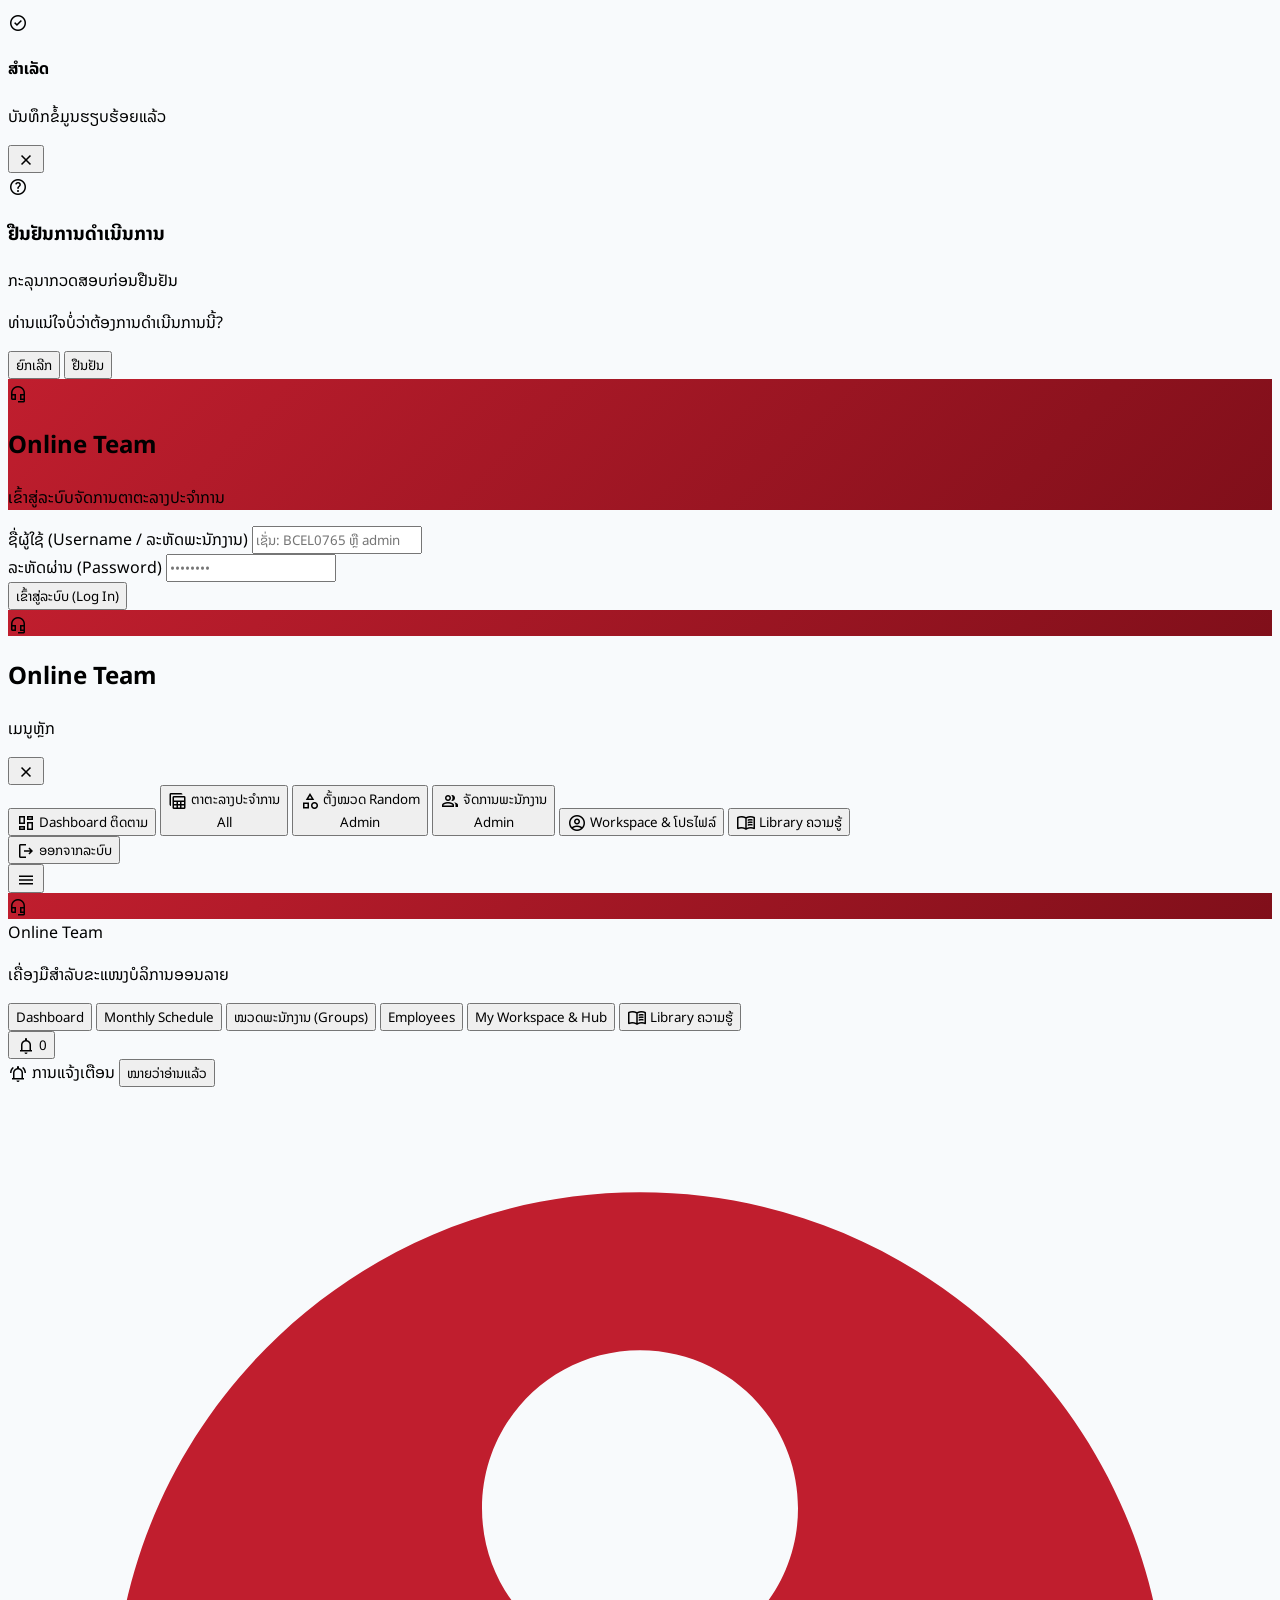
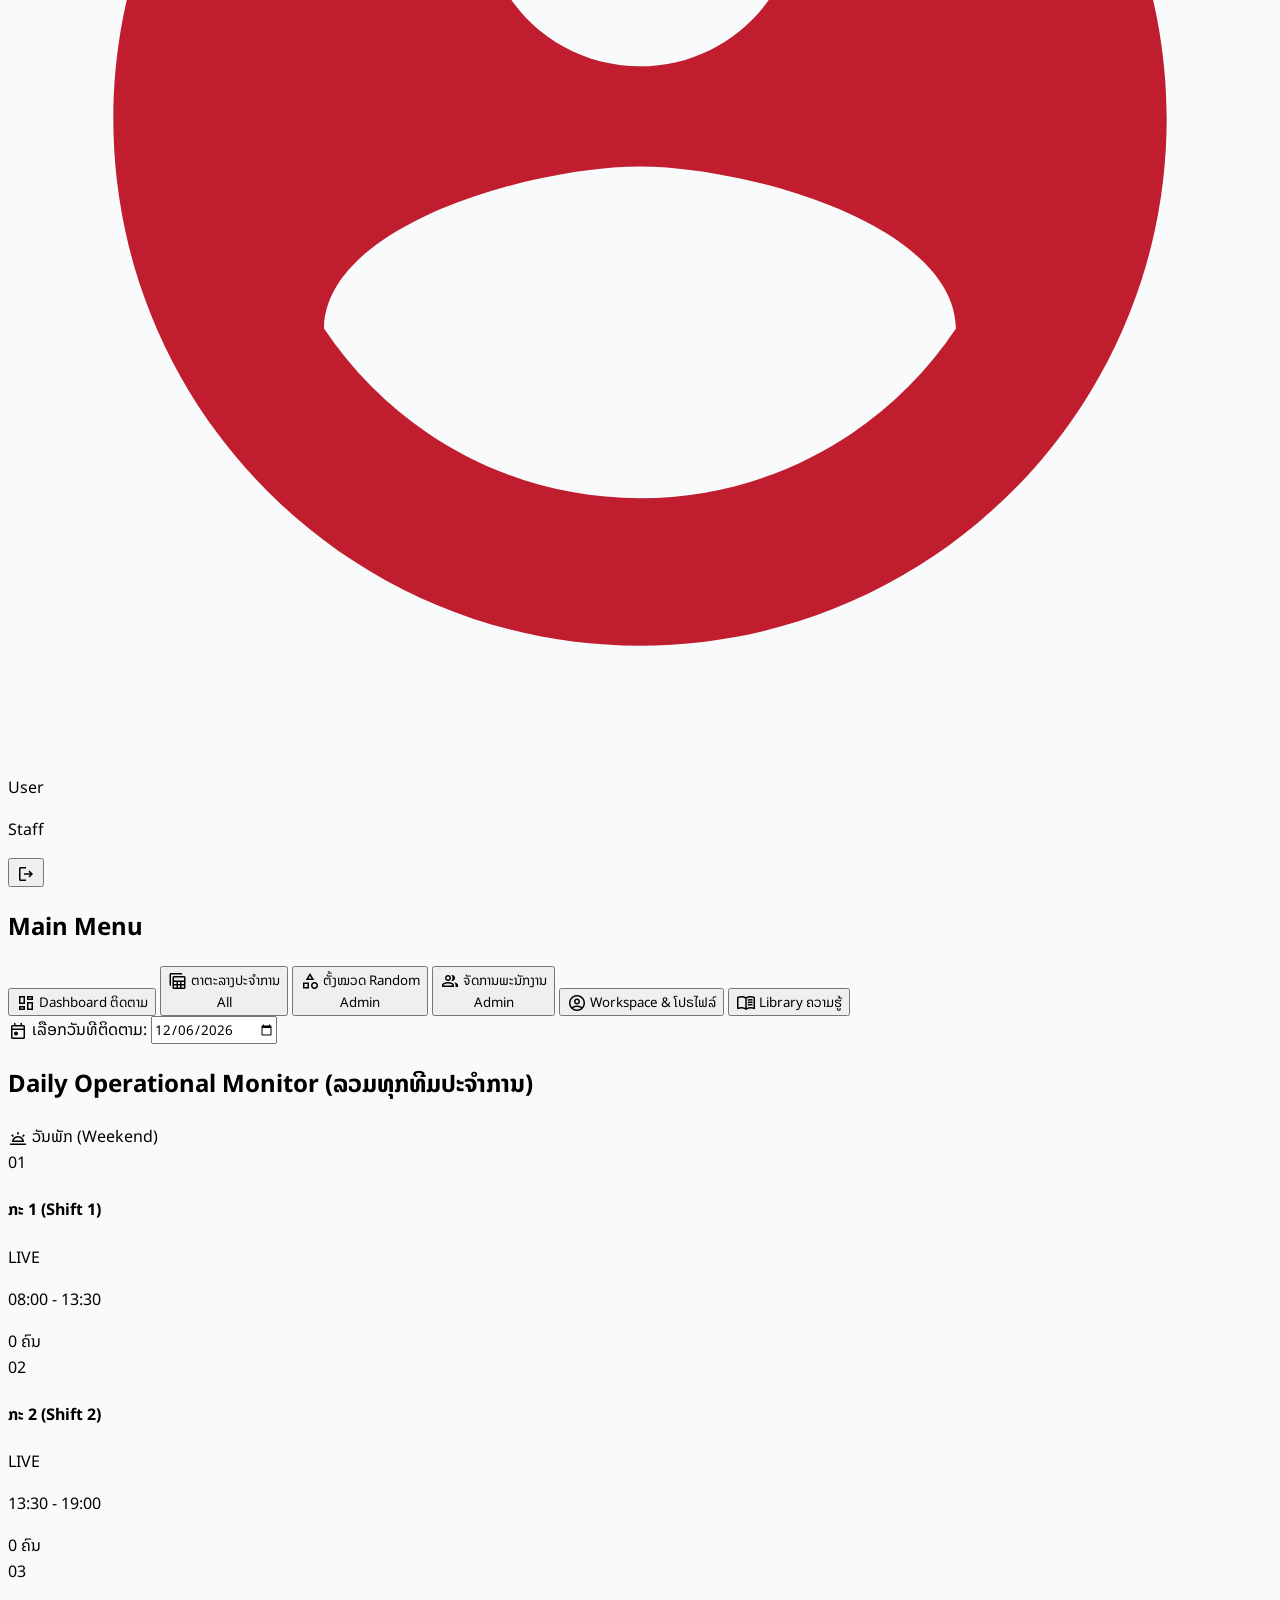
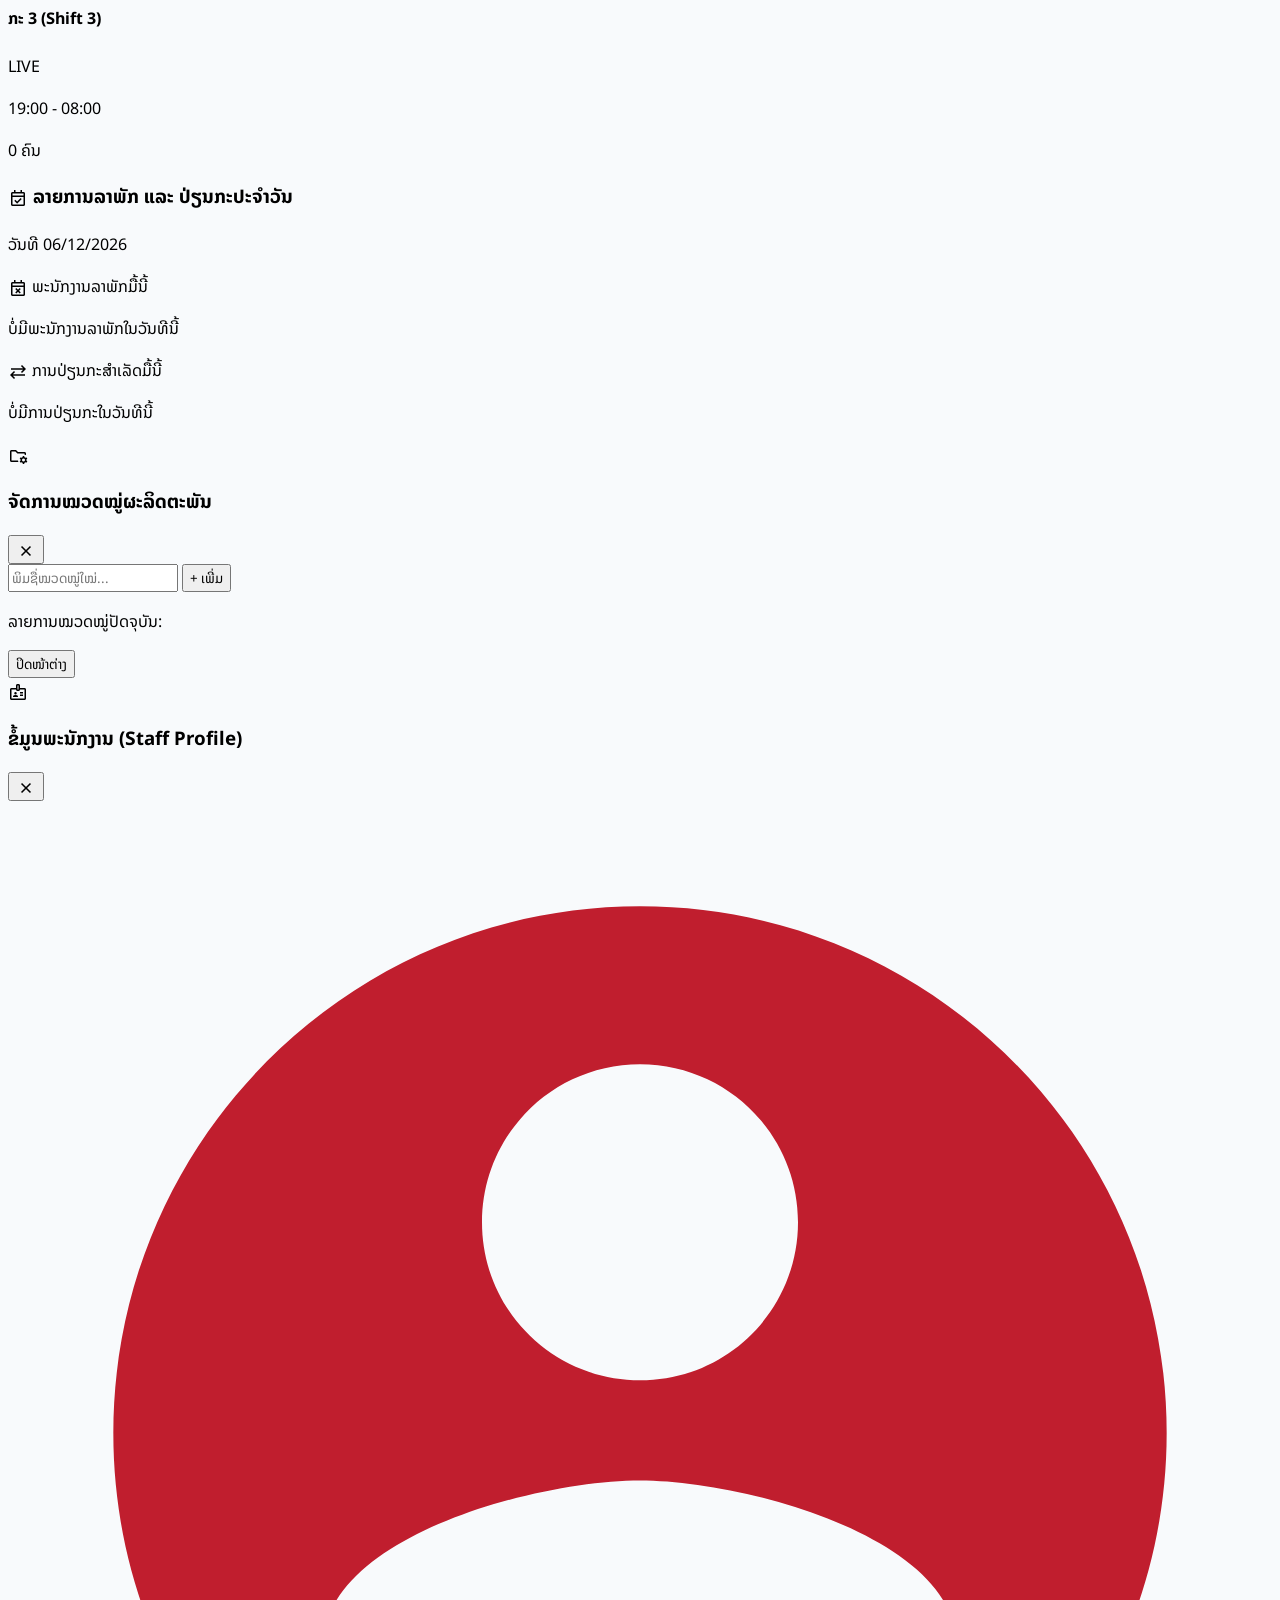
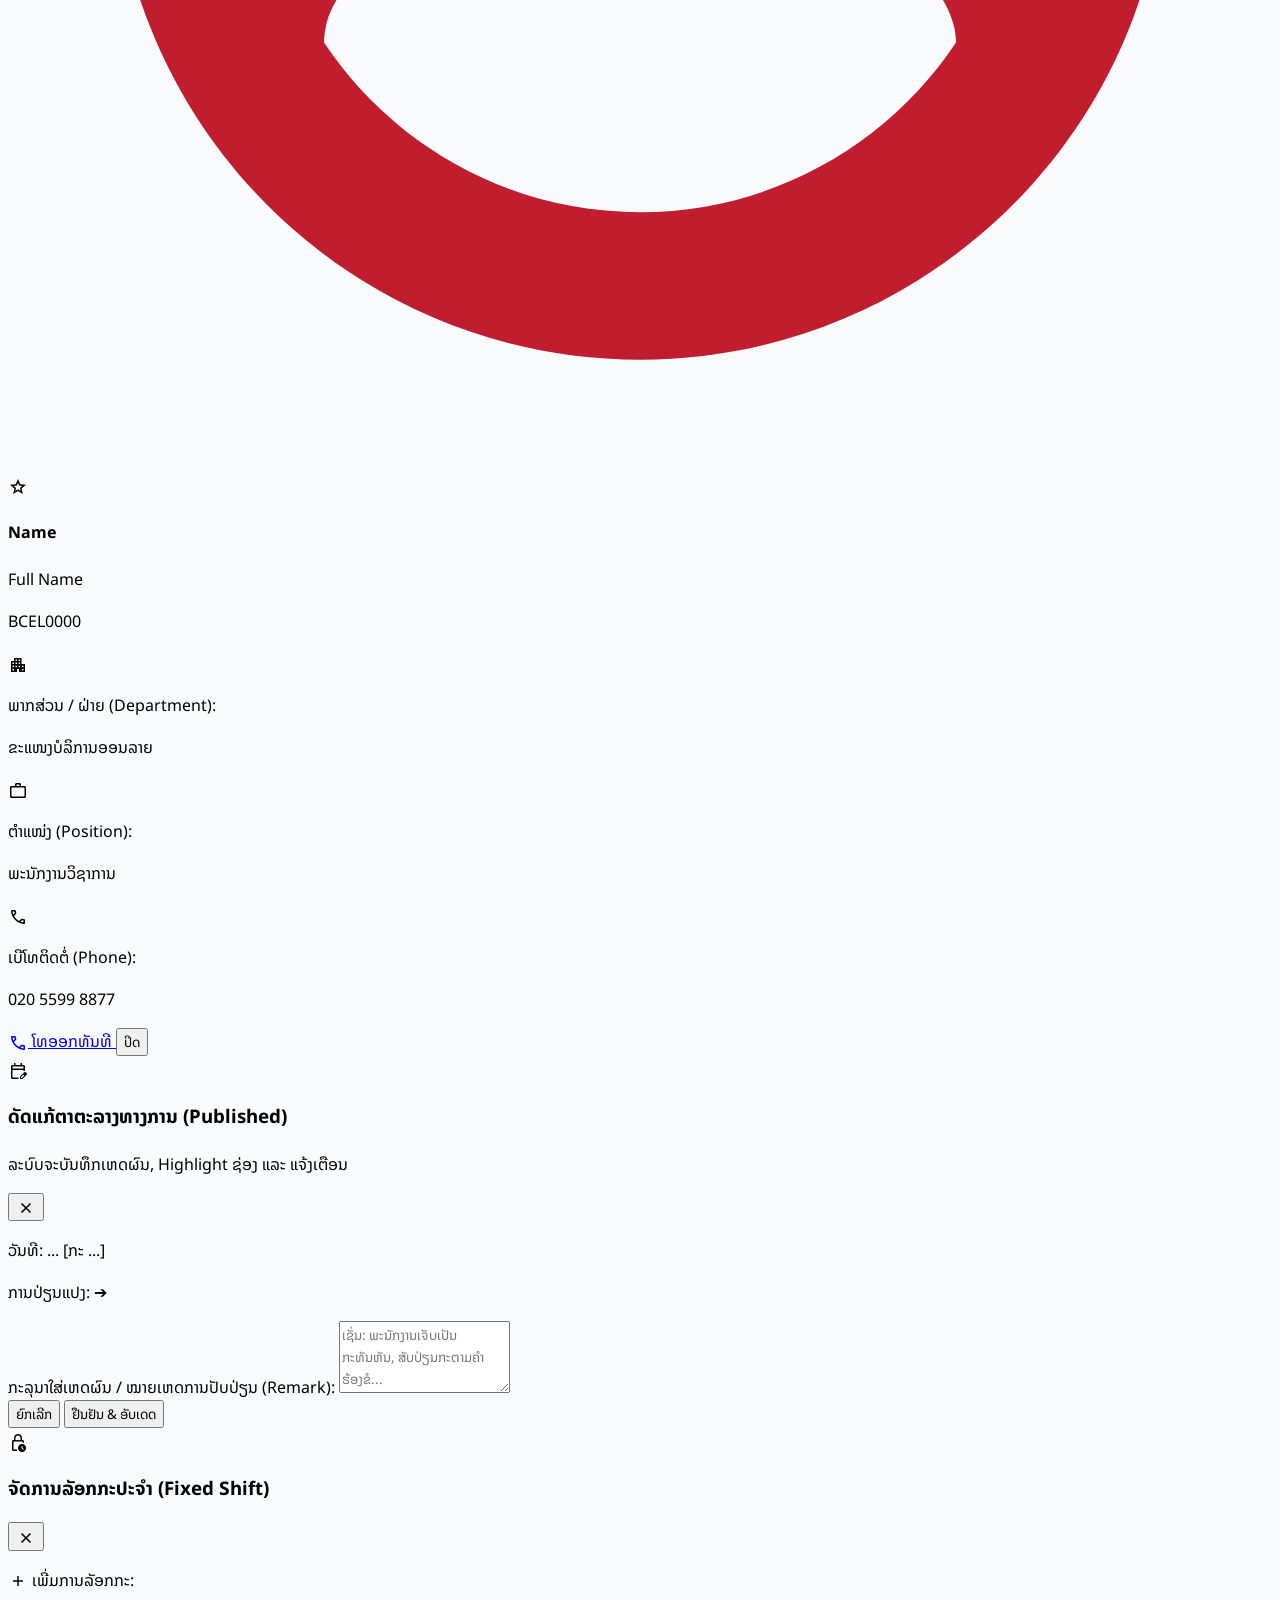
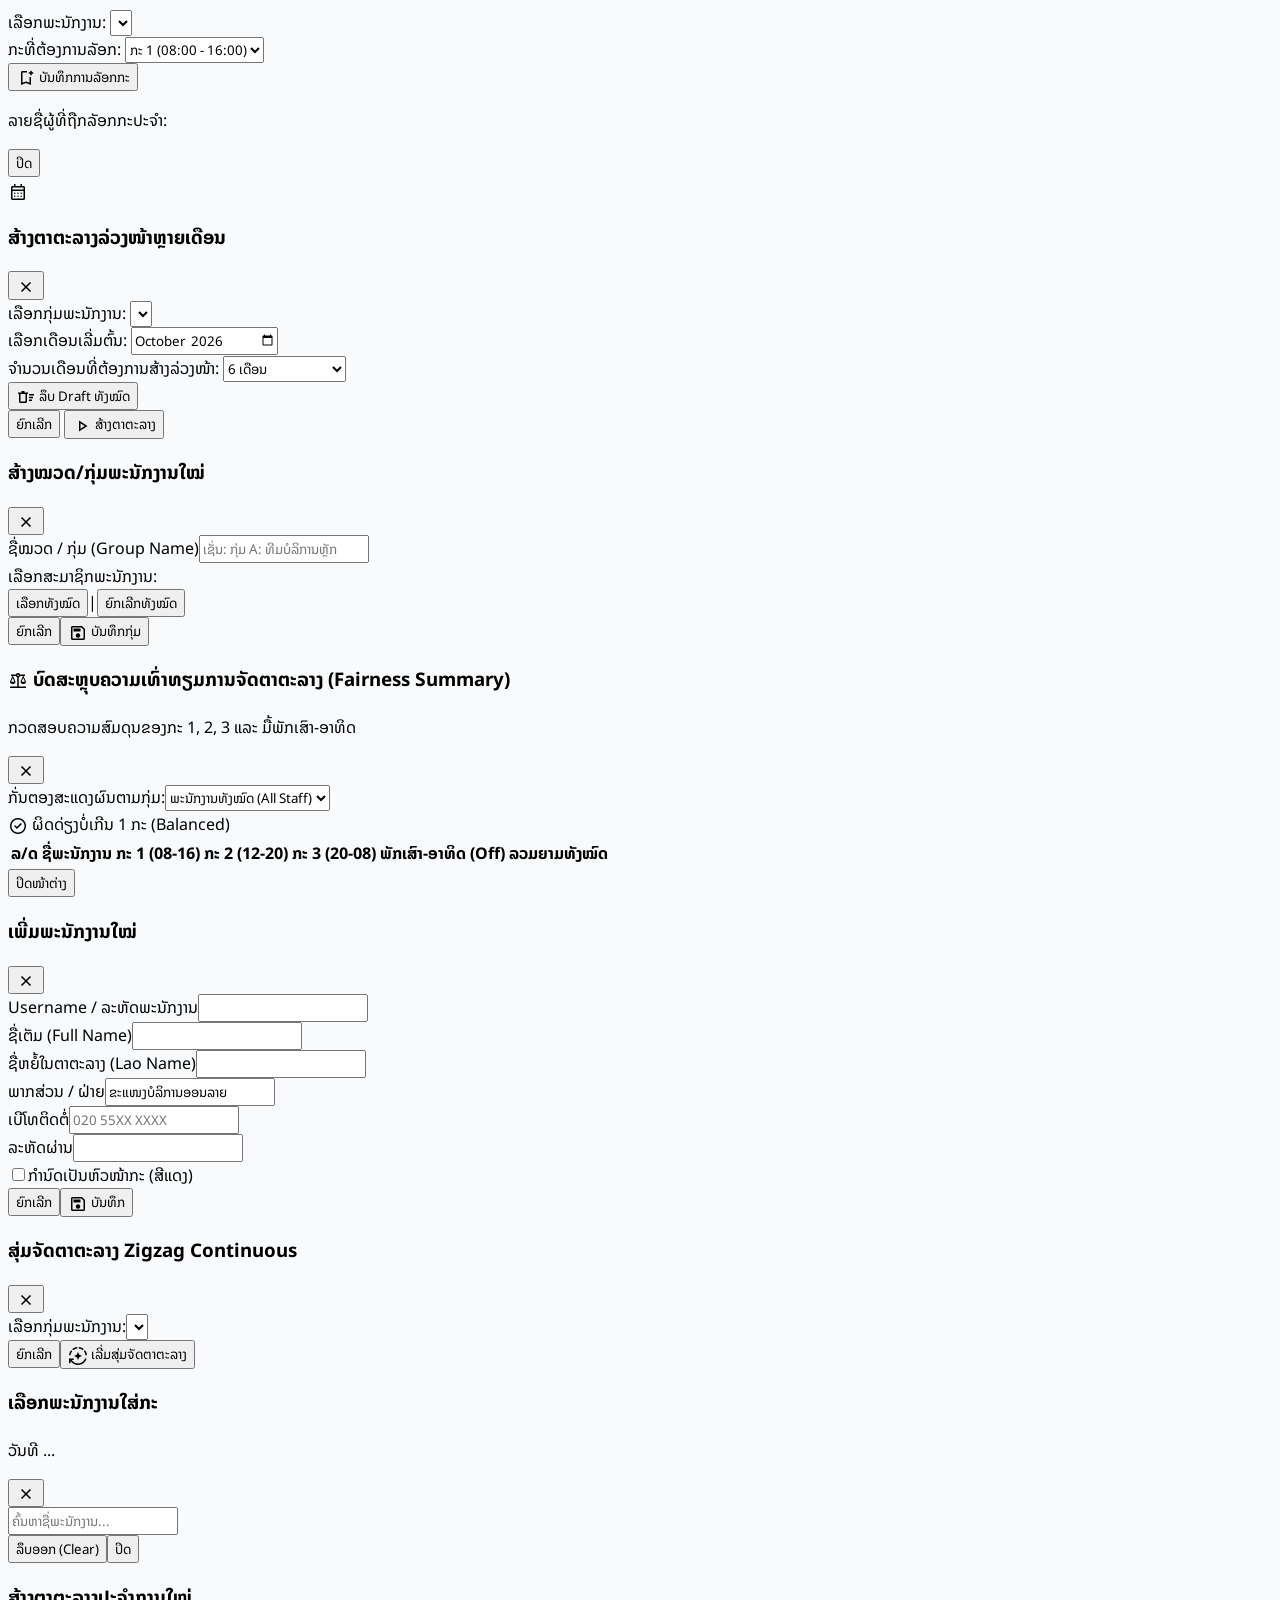
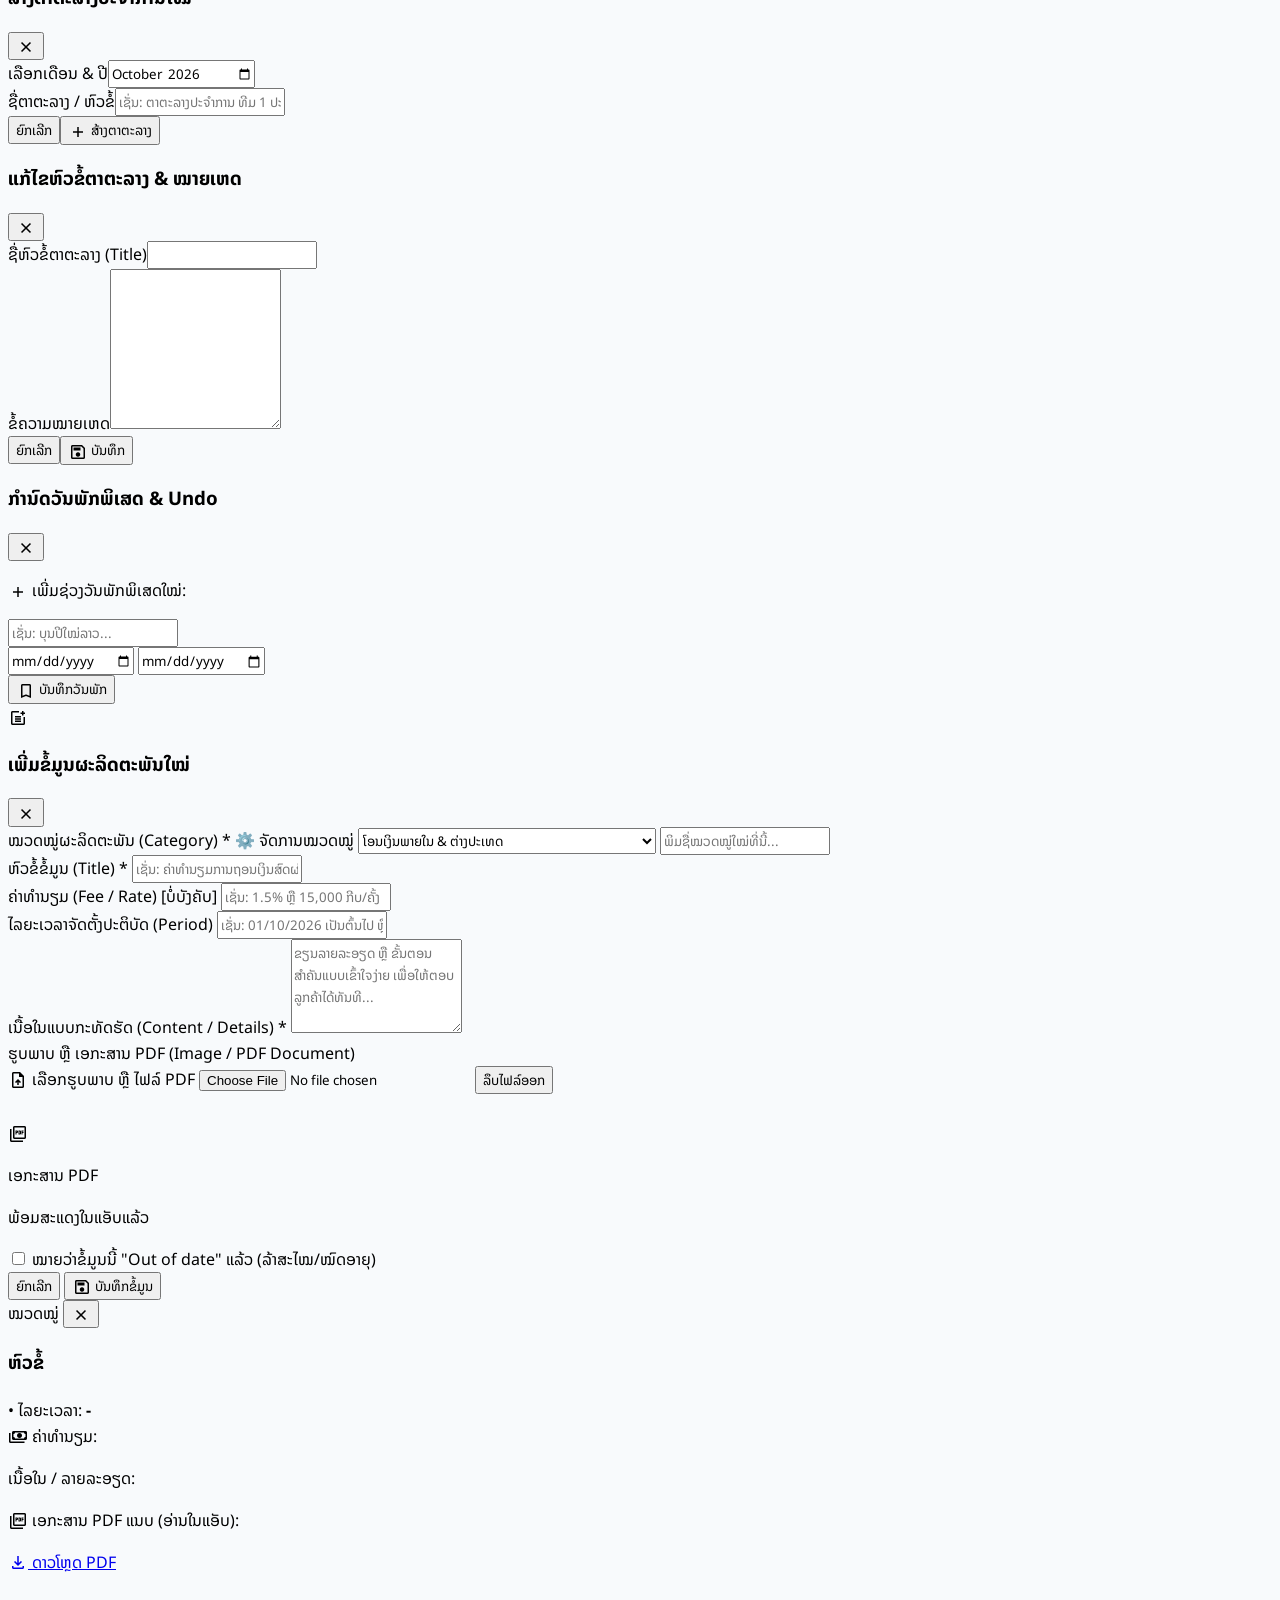
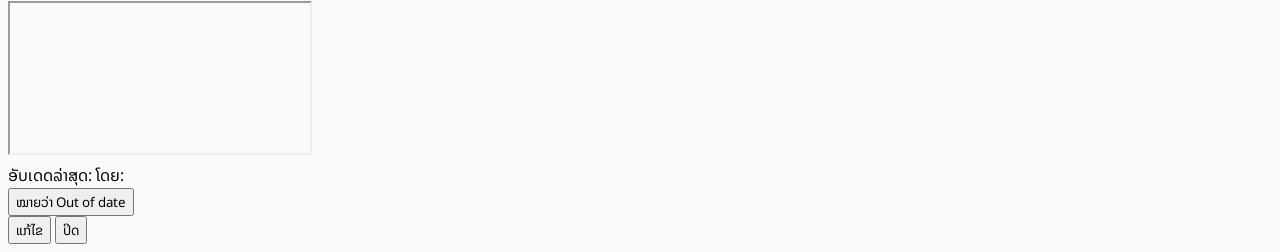
==== index.html @ d5584171 "Update index.html" ====
<!DOCTYPE html>
<html class="light" lang="lo">
<head>
    <meta charset="utf-8"/>
    <meta content="width=device-width, initial-scale=1.0, maximum-scale=1.0, user-scalable=no" name="viewport"/>
    <title>Online Team - ເຄື່ອງມືສຳລັບຂະແໜງບໍລິການອອນລາຍ</title>
    <link rel="icon" type="image/svg+xml" href="data:image/svg+xml,%3Csvg xmlns='http://www.w3.org/2000/svg' viewBox='0 0 24 24' fill='%23c01e2e'%3E%3Cpath d='M12 2a9 9 0 0 0-9 9v4a4 4 0 0 0 4 4h1v-7H5v-1a7 7 0 0 1 14 0v1h-3v7h2a1 1 0 0 1 1 1v1a1 1 0 0 1-1 1h-5v2h5a3 3 0 0 0 3-3v-1.17A3.99 3.99 0 0 0 21 15v-4a9 9 0 0 0-9-9z'/%3E%3C/svg%3E"/>

    <script src="https://cdn.tailwindcss.com?plugins=forms"></script>
    <script>
        tailwind.config = {
            theme: {
                extend: {
                    colors: {
                        "brand-red": "#c01e2e",
                        "brand-red-dark": "#91121f",
                        "brand-red-light": "#e63946"
                    }
                }
            }
        }
    </script>
    <link rel="preconnect" href="https://fonts.googleapis.com"/>
    <link rel="preconnect" href="https://fonts.gstatic.com" crossorigin/>
    <link href="https://fonts.googleapis.com/css2?family=Inter:wght@400;500;600;700;900&family=Noto+Sans+Lao:wght@400;500;600;700&display=swap" rel="stylesheet"/>
    <link href="https://fonts.googleapis.com/css2?family=Material+Symbols+Outlined:wght,FILL@100..700,0..1&display=swap" rel="stylesheet"/>
    <script src="https://cdnjs.cloudflare.com/ajax/libs/html2pdf.js/0.10.1/html2pdf.bundle.min.js"></script>
    <link rel="stylesheet" href="css/style.css"/>
    <style>
        /* ປ້ອງກັນ Tailwind md:flex ໄປຝືນສະແດງກ່ອງຂາວຕອນທີ່ຖືກສັ່ງ hidden */
        .admin-only.hidden { display: none !important; }
    </style>
</head>
<body class="bg-slate-50 text-slate-800 antialiased h-screen overflow-hidden flex flex-col font-lao">

    <!-- Toast Popup -->
    <div id="appToast" class="fixed top-6 right-6 z-[120] transform transition-all duration-300 translate-y-[-150%] opacity-0 pointer-events-none">
        <div class="bg-white border border-slate-200 shadow-xl rounded-2xl p-4 flex items-center gap-3 min-w-[300px] max-w-md">
            <div id="toastIconBox" class="w-9 h-9 rounded-xl bg-emerald-50 text-emerald-600 flex items-center justify-center shrink-0">
                <span class="material-symbols-outlined text-xl" id="toastIcon">check_circle</span>
            </div>
            <div class="flex-1">
                <h4 class="font-bold text-xs text-slate-800" id="toastTitle">ສຳເລັດ</h4>
                <p class="text-[11px] text-slate-500 mt-0.5 leading-snug" id="toastMessage">ບັນທຶກຂໍ້ມູນຮຽບຮ້ອຍແລ້ວ</p>
            </div>
            <button onclick="hideToast()" class="text-slate-400 hover:text-slate-600 p-1 flex items-center justify-center cursor-pointer">
                <span class="material-symbols-outlined text-base">close</span>
            </button>
        </div>
    </div>

    <!-- Confirm Modal -->
    <div id="appConfirmModal" class="fixed inset-0 bg-slate-900/60 backdrop-blur-sm z-[110] hidden flex items-center justify-center p-4">
        <div class="bg-white w-full max-w-sm rounded-3xl shadow-2xl overflow-hidden border border-slate-100">
            <div class="p-5 bg-slate-50 flex items-center gap-3 border-b border-slate-100">
                <div class="w-10 h-10 rounded-2xl bg-brand-red text-white flex items-center justify-center shrink-0">
                    <span class="material-symbols-outlined text-xl" id="confirmModalIcon">help</span>
                </div>
                <div>
                    <h3 class="font-bold text-sm text-slate-800" id="confirmModalTitle">ຢືນຢັນການດຳເນີນການ</h3>
                    <p class="text-[11px] text-slate-500">ກະລຸນາກວດສອບກ່ອນຢືນຢັນ</p>
                </div>
            </div>
            <div class="p-6">
                <p class="text-xs text-slate-700 leading-relaxed font-medium" id="confirmModalMessage">ທ່ານແນ່ໃຈບໍ່ວ່າຕ້ອງການດຳເນີນການນີ້?</p>
                <div class="flex gap-2.5 pt-5 border-t border-slate-100 mt-4">
                    <button type="button" onclick="closeConfirmModal(false)" class="flex-1 py-2.5 border border-slate-200 hover:bg-slate-50 rounded-xl text-xs font-semibold text-slate-600 transition cursor-pointer">ຍົກເລີກ</button>
                    <button type="button" onclick="closeConfirmModal(true)" id="btnConfirmAction" class="flex-1 py-2.5 bg-brand-red hover:bg-brand-red-dark text-white rounded-xl text-xs font-bold shadow-md transition cursor-pointer">ຢືນຢັນ</button>
                </div>
            </div>
        </div>
    </div>

    <!-- Login Modal -->
    <div id="loginModal" class="fixed inset-0 bg-slate-900/80 backdrop-blur-sm z-50 flex items-center justify-center p-4">
        <div class="bg-white w-full max-w-md rounded-3xl shadow-2xl overflow-hidden border border-slate-100">
            <div class="bg-red-gradient p-6 text-white text-center relative">
                <div class="w-14 h-14 bg-white/15 backdrop-blur-md rounded-2xl flex items-center justify-center mx-auto mb-2 shadow-inner border border-white/20">
                    <span class="material-symbols-outlined text-3xl text-white">headset_mic</span>
                </div>
                <h2 class="text-xl font-bold tracking-tight">Online Team</h2>
                <p class="text-xs text-red-100 mt-0.5">ເຂົ້າສູ່ລະບົບຈັດການຕາຕະລາງປະຈຳການ</p>
            </div>
            <div class="p-6 space-y-4">
                <div id="loginErrMsg" class="hidden p-3 bg-red-50 border border-red-200 text-brand-red text-xs rounded-xl font-medium"></div>
                <div>
                    <label class="block text-xs font-semibold text-slate-600 mb-1">ຊື່ຜູ້ໃຊ້ (Username / ລະຫັດພະນັກງານ)</label>
                    <input type="text" id="loginUsername" onkeydown="if(event.key==='Enter') doLogin()" class="w-full border border-slate-200 rounded-xl p-3 text-sm focus:ring-2 focus:ring-brand-red outline-none bg-slate-50 focus:bg-white transition" placeholder="ເຊັ່ນ: BCEL0765 ຫຼື admin"/>
                </div>
                <div>
                    <label class="block text-xs font-semibold text-slate-600 mb-1">ລະຫັດຜ່ານ (Password)</label>
                    <input type="text" id="loginPassword" onkeydown="if(event.key==='Enter') doLogin()" class="password-mask w-full border border-slate-200 rounded-xl p-3 text-sm focus:ring-2 focus:ring-brand-red outline-none bg-slate-50 focus:bg-white transition" placeholder="••••••••"/>
                </div>
                <button type="button" onclick="doLogin()" id="btnLogin" class="w-full bg-brand-red hover:bg-brand-red-dark text-white py-3.5 rounded-xl text-sm font-bold transition shadow-lg shadow-red-900/20 cursor-pointer">ເຂົ້າສູ່ລະບົບ (Log In)</button>
            </div>
        </div>
    </div>

    <!-- Mobile Drawer -->
    <aside id="mobileDrawer" class="fixed top-0 left-0 bottom-0 w-72 bg-white z-50 shadow-2xl transform -translate-x-full transition-transform duration-300 md:hidden flex flex-col p-5">
        <div class="flex justify-between items-center pb-4 border-b border-slate-100 mb-4">
            <div class="flex items-center gap-2.5">
                <div class="w-8 h-8 rounded-xl bg-red-gradient flex items-center justify-center text-white font-bold"><span class="material-symbols-outlined text-lg">headset_mic</span></div>
                <div><h2 class="text-sm font-bold text-brand-red">Online Team</h2><p class="text-[10px] text-slate-400">ເມນູຫຼັກ</p></div>
            </div>
            <button onclick="toggleMobileDrawer()" class="p-1 rounded-lg text-slate-400 hover:text-slate-600 flex items-center justify-center cursor-pointer">
                <span class="material-symbols-outlined text-xl">close</span>
            </button>
        </div>
        <nav class="flex flex-col gap-1.5 flex-1 text-xs">
            <button type="button" onclick="switchTab('dashboard'); toggleMobileDrawer();" id="mob-side-dashboard" class="mob-side-btn flex items-center gap-3 px-4 py-3 bg-red-50 text-brand-red rounded-xl font-bold text-left cursor-pointer"><span class="material-symbols-outlined text-[18px]">dashboard</span> Dashboard ຕິດຕາມ</button>
            <button type="button" onclick="switchTab('schedule'); toggleMobileDrawer();" id="mob-side-schedule" class="mob-side-btn flex items-center justify-between px-4 py-3 text-slate-600 hover:bg-slate-50 rounded-xl text-left cursor-pointer"><div class="flex items-center gap-3"><span class="material-symbols-outlined text-[18px]">table_view</span> ຕາຕະລາງປະຈຳການ</div><span class="bg-slate-100 text-slate-600 text-[9px] px-1.5 py-0.5 rounded font-bold">All</span></button>
            <button type="button" onclick="switchTab('groups')" id="mob-side-groups" class="mob-side-btn admin-only flex items-center justify-between px-4 py-3 text-slate-600 hover:bg-slate-50 rounded-xl text-left cursor-pointer"><div class="flex items-center gap-3"><span class="material-symbols-outlined text-[18px]">category</span> ຕັ້ງໝວດ Random</div><span class="bg-brand-red text-white text-[9px] px-1.5 py-0.5 rounded font-bold">Admin</span></button>
            <button type="button" onclick="switchTab('employees')" id="mob-side-employees" class="mob-side-btn admin-only flex items-center justify-between px-4 py-3 text-slate-600 hover:bg-slate-50 rounded-xl text-left cursor-pointer"><div class="flex items-center gap-3"><span class="material-symbols-outlined text-[18px]">group</span> ຈັດການພະນັກງານ</div><span class="bg-brand-red text-white text-[9px] px-1.5 py-0.5 rounded font-bold">Admin</span></button>
            <button type="button" onclick="switchTab('profile')" id="mob-side-profile" class="mob-side-btn flex items-center gap-3 px-4 py-3 text-slate-600 hover:bg-slate-50 rounded-xl text-left cursor-pointer"><span class="material-symbols-outlined text-[18px]">account_circle</span> <span id="mobSideProfileNavTitle">Workspace & ໂປຣໄຟລ໌</span></button>
            <button type="button" onclick="switchTab('library'); toggleMobileDrawer();" id="mob-side-library" class="mob-side-btn flex items-center gap-3 px-4 py-3 text-slate-600 hover:bg-slate-50 rounded-xl text-left cursor-pointer"><span class="material-symbols-outlined text-[18px]">menu_book</span> Library ຄວາມຮູ້</button>
        </nav>
        <div class="pt-4 border-t border-slate-100">
            <button type="button" onclick="logout()" class="w-full py-2.5 bg-slate-100 hover:bg-slate-200 text-slate-700 rounded-xl font-bold text-xs flex items-center justify-center gap-2 cursor-pointer"><span class="material-symbols-outlined text-sm">logout</span> ອອກຈາກລະບົບ</button>
        </div>
    </aside>

    <!-- Top Navigation Header -->
    <header class="h-16 bg-white border-b border-slate-200 flex items-center justify-between px-4 md:px-6 shrink-0 z-30 shadow-sm">
        <div class="flex items-center gap-2 md:gap-6">
            <button type="button" onclick="toggleMobileDrawer()" class="md:hidden p-2 rounded-xl text-slate-600 hover:bg-slate-100 focus:outline-none cursor-pointer"><span class="material-symbols-outlined text-2xl">menu</span></button>
            <div class="flex items-center gap-2.5">
                <div class="w-9 h-9 rounded-xl bg-red-gradient flex items-center justify-center text-white font-bold shadow-md shadow-red-900/20">
                    <span class="material-symbols-outlined text-xl">headset_mic</span>
                </div>
                <div><span class="text-base font-bold text-brand-red tracking-tight">Online Team</span><p class="text-[10px] text-slate-400 hidden sm:block">ເຄື່ອງມືສຳລັບຂະແໜງບໍລິການອອນລາຍ</p></div>
            </div>
            <nav class="hidden md:flex gap-1 pl-4">
                <button type="button" onclick="switchTab('dashboard')" id="top-btn-dashboard" class="top-nav-link text-brand-red font-bold border-b-2 border-brand-red pb-1 text-xs px-3 py-1.5 cursor-pointer">Dashboard</button>
                <button type="button" onclick="switchTab('schedule')" id="top-btn-schedule" class="top-nav-link text-slate-600 hover:bg-slate-50 rounded-lg px-3 py-1.5 text-xs cursor-pointer">Monthly Schedule</button>
                <button type="button" onclick="switchTab('groups')" id="top-btn-groups" class="top-nav-link text-slate-600 hover:bg-slate-50 rounded-lg px-3 py-1.5 text-xs admin-only cursor-pointer">ໝວດພະນັກງານ (Groups)</button>
                <button type="button" onclick="switchTab('employees')" id="top-btn-employees" class="top-nav-link text-slate-600 hover:bg-slate-50 rounded-lg px-3 py-1.5 text-xs admin-only cursor-pointer">Employees</button>
                <button type="button" onclick="switchTab('profile')" id="top-btn-profile" class="top-nav-link text-slate-600 hover:bg-slate-50 rounded-lg px-3 py-1.5 text-xs cursor-pointer"><span id="topProfileNavTitle">My Workspace & Hub</span></button>
                <button type="button" onclick="switchTab('library')" id="top-btn-library" class="top-nav-link text-slate-600 hover:bg-slate-50 rounded-lg px-3 py-1.5 text-xs cursor-pointer flex items-center gap-1"><span class="material-symbols-outlined text-[16px]">menu_book</span> Library ຄວາມຮູ້</button>
            </nav>
        </div>
        <div class="flex items-center gap-2 md:gap-3">
            <div class="relative flex items-center">
                <button type="button" onclick="toggleNotificationDropdown()" class="p-2 rounded-xl bg-slate-100 hover:bg-slate-200 text-slate-700 transition relative cursor-pointer flex items-center justify-center">
                    <span class="material-symbols-outlined text-[22px]">notifications</span>
                    <span id="notifBadge" class="hidden absolute -top-1.5 -right-1.5 bg-brand-red text-white text-[10px] min-w-[18px] h-[18px] px-1 rounded-full items-center justify-center font-bold shadow-md border-2 border-white animate-bounce">0</span>
                </button>
                <div id="notifDropdown" class="hidden absolute right-0 top-12 w-80 sm:w-96 bg-white rounded-2xl shadow-2xl border border-slate-200 z-50 p-4 font-lao">
                    <div class="flex justify-between items-center pb-2.5 border-b border-slate-100 mb-3">
                        <span class="font-bold text-xs text-slate-800 flex items-center gap-1.5"><span class="material-symbols-outlined text-brand-red text-base">notifications_active</span> ການແຈ້ງເຕືອນ</span>
                        <button type="button" onclick="markAllNotificationsAsRead()" class="text-[10px] text-brand-red hover:underline font-bold cursor-pointer">ໝາຍວ່າອ່ານແລ້ວ</button>
                    </div>
                    <div id="notifDropdownList" class="space-y-2 max-h-80 overflow-y-auto"></div>
                </div>
            </div>
            <div class="flex items-center gap-2 pl-1 border-l border-slate-200">
                <img id="topAvatar" class="h-8 w-8 rounded-full object-cover border-2 border-brand-red/30 bg-red-50" src="data:image/svg+xml,%3Csvg xmlns='http://www.w3.org/2000/svg' viewBox='0 0 24 24' fill='%23c01e2e'%3E%3Cpath d='M12 2C6.48 2 2 6.48 2 12s4.48 10 10 10 10-4.48 10-10S17.52 2 12 2zm0 3c1.66 0 3 1.34 3 3s-1.34 3-3 3-3-1.34-3-3 1.34-3 3-3zm0 14.2c-2.5 0-4.71-1.28-6-3.22.03-1.99 4-3.08 6-3.08 1.99 0 5.97 1.09 6 3.08-1.29 1.94-3.5 3.22-6 3.22z'/%3E%3C/svg%3E" alt="Profile"/>
                <div class="text-left hidden sm:block">
                    <p class="text-xs font-bold text-slate-800" id="topUserName">User</p>
                    <p class="text-[10px] text-brand-red font-semibold" id="topUserRole">Staff</p>
                </div>
            </div>
            <button type="button" onclick="logout()" title="Sign Out" class="text-slate-400 hover:text-brand-red p-1.5 rounded-lg hover:bg-slate-100 transition cursor-pointer"><span class="material-symbols-outlined text-[20px]">logout</span></button>
        </div>
    </header>

    <!-- Main Wrapper (Clean Tree: ບໍ່ມີ div ຄ້າງ) -->
    <div class="flex flex-1 overflow-hidden">
        
        <!-- Desktop Sidebar -->
        <aside class="w-60 bg-white border-r border-slate-200 flex-col py-6 px-4 shrink-0 hidden md:flex">
            <div class="mb-4 px-2"><h2 class="text-xs font-bold text-slate-400 uppercase tracking-wider">Main Menu</h2></div>
            <nav class="flex flex-col gap-1.5 flex-1 text-xs">
                <button type="button" onclick="switchTab('dashboard')" id="side-dashboard" class="side-nav-btn flex items-center gap-3 px-4 py-2.5 bg-red-50 text-brand-red rounded-xl font-bold transition text-left cursor-pointer"><span class="material-symbols-outlined text-[18px]">dashboard</span> Dashboard ຕິດຕາມ</button>
                <button type="button" onclick="switchTab('schedule')" id="side-schedule" class="side-nav-btn flex items-center justify-between px-4 py-2.5 text-slate-600 hover:bg-slate-50 rounded-xl transition text-left cursor-pointer"><div class="flex items-center gap-3"><span class="material-symbols-outlined text-[18px]">table_view</span> ຕາຕະລາງປະຈຳການ</div><span class="bg-slate-100 text-slate-600 text-[9px] px-1.5 py-0.5 rounded font-bold">All</span></button>
                <button type="button" onclick="switchTab('groups')" id="side-groups" class="side-nav-btn admin-only flex items-center justify-between px-4 py-2.5 text-slate-600 hover:bg-slate-50 rounded-xl transition text-left cursor-pointer"><div class="flex items-center gap-3"><span class="material-symbols-outlined text-[18px]">category</span> ຕັ້ງໝວດ Random</div><span class="bg-brand-red text-white text-[9px] px-1.5 py-0.5 rounded font-bold">Admin</span></button>
                <button type="button" onclick="switchTab('employees')" id="side-employees" class="side-nav-btn admin-only flex items-center justify-between px-4 py-2.5 text-slate-600 hover:bg-slate-50 rounded-xl transition text-left cursor-pointer"><div class="flex items-center gap-3"><span class="material-symbols-outlined text-[18px]">group</span> ຈັດການພະນັກງານ</div><span class="bg-brand-red text-white text-[9px] px-1.5 py-0.5 rounded font-bold">Admin</span></button>
                <button type="button" onclick="switchTab('profile')" id="side-profile" class="side-nav-btn flex items-center gap-3 px-4 py-2.5 text-slate-600 hover:bg-slate-50 rounded-xl transition text-left cursor-pointer"><span class="material-symbols-outlined text-[18px]">account_circle</span> <span id="sideProfileNavTitle">Workspace & ໂປຣໄຟລ໌</span></button>
                <button type="button" onclick="switchTab('library')" id="side-library" class="side-nav-btn flex items-center gap-3 px-4 py-2.5 text-slate-600 hover:bg-slate-50 rounded-xl transition text-left cursor-pointer"><span class="material-symbols-outlined text-[18px]">menu_book</span> Library ຄວາມຮູ້</button>
            </nav>
        </aside>

        <!-- VIEW 1: DASHBOARD (ແກ້ໄຂ overflow-y-auto ໃຫ້ເລື່ອນໄດ້ 100%) -->
        <main id="view-dashboard" class="tab-view active flex-1 overflow-y-auto h-full p-4 md:p-6 pb-24 md:pb-6 flex-col gap-6 bg-slate-50">
            <div class="max-w-7xl mx-auto w-full flex flex-col gap-6">
                <header class="flex flex-col sm:flex-row justify-between items-start sm:items-center gap-3 bg-white p-5 rounded-3xl border border-slate-200 shadow-sm">
                    <div>
                        <div class="flex items-center gap-2 text-xs font-semibold mb-1 text-slate-500">
                            <span class="material-symbols-outlined text-base text-brand-red">today</span>
                            <span>ເລືອກວັນທີຕິດຕາມ:</span>
                            <input type="date" id="dashDateInput" onchange="renderDashboard()" class="bg-slate-50 border border-slate-200 rounded-lg px-2.5 py-1 text-xs font-bold text-brand-red cursor-pointer"/>
                        </div>
                        <h2 class="text-lg md:text-xl font-bold text-slate-800">Daily Operational Monitor (ລວມທຸກທີມປະຈຳການ)</h2>
                    </div>
                    <div id="dayTypeBadge" class="px-3.5 py-1.5 rounded-full text-xs font-bold bg-red-50 text-brand-red border border-red-200 flex items-center gap-1.5">
                        <span class="material-symbols-outlined text-sm text-brand-red">wb_sunny</span> ວັນທຳມະດາ
                    </div>
                </header>

                <div class="grid grid-cols-1 md:grid-cols-3 gap-4 md:gap-6">
                    <div id="dashCard1" class="bg-white border-2 border-slate-200 rounded-3xl p-5 shadow-sm transition">
                        <div class="flex justify-between items-start mb-2">
                            <div class="flex items-center gap-2">
                                <div class="w-8 h-8 rounded-xl bg-red-50 text-brand-red flex items-center justify-center font-bold text-xs">01</div>
                                <div>
                                    <div class="flex items-center gap-1.5">
                                        <h4 class="font-bold text-sm text-slate-800">ກະ 1 (Shift 1)</h4>
                                        <span id="liveBadge1" class="hidden items-center gap-1 px-2 py-0.5 rounded-full text-[9px] font-bold bg-red-50 text-brand-red border border-red-200">
                                            <span class="w-1.5 h-1.5 rounded-full bg-brand-red live-dot-red"></span> LIVE
                                        </span>
                                    </div>
                                    <p class="text-[11px] text-slate-500 font-semibold" id="shift1TimeText">08:00 - 16:00</p>
                                </div>
                            </div>
                            <span id="shift1CountBadge" class="text-xs font-bold px-3 py-1 rounded-xl bg-red-50 text-brand-red border border-red-100">0 ຄົນ</span>
                        </div>
                        <div class="space-y-2 pt-3 border-t border-slate-100" id="shift1Names"></div>
                    </div>

                    <div id="dashCard2" class="bg-white border-2 border-slate-200 rounded-3xl p-5 shadow-sm transition">
                        <div class="flex justify-between items-start mb-2">
                            <div class="flex items-center gap-2">
                                <div class="w-8 h-8 rounded-xl bg-purple-50 text-purple-800 flex items-center justify-center font-bold text-xs">02</div>
                                <div>
                                    <div class="flex items-center gap-1.5">
                                        <h4 class="font-bold text-sm text-slate-800">ກະ 2 (Shift 2)</h4>
                                        <span id="liveBadge2" class="hidden items-center gap-1 px-2 py-0.5 rounded-full text-[9px] font-bold bg-red-50 text-brand-red border border-red-200">
                                            <span class="w-1.5 h-1.5 rounded-full bg-brand-red live-dot-red"></span> LIVE
                                        </span>
                                    </div>
                                    <p class="text-[11px] text-slate-500 font-semibold" id="shift2TimeText">12:00 - 20:00</p>
                                </div>
                            </div>
                            <span id="shift2CountBadge" class="text-xs font-bold px-3 py-1 rounded-xl bg-purple-50 text-purple-800 border border-purple-100">0 ຄົນ</span>
                        </div>
                        <div class="space-y-2 pt-3 border-t border-slate-100" id="shift2Names"></div>
                    </div>

                    <div id="dashCard3" class="bg-white border-2 border-slate-200 rounded-3xl p-5 shadow-sm transition">
                        <div class="flex justify-between items-start mb-2">
                            <div class="flex items-center gap-2">
                                <div class="w-8 h-8 rounded-xl bg-slate-100 text-slate-800 flex items-center justify-center font-bold text-xs">03</div>
                                <div>
                                    <div class="flex items-center gap-1.5">
                                        <h4 class="font-bold text-sm text-slate-800">ກະ 3 (Shift 3)</h4>
                                        <span id="liveBadge3" class="hidden items-center gap-1 px-2 py-0.5 rounded-full text-[9px] font-bold bg-red-50 text-brand-red border border-red-200">
                                            <span class="w-1.5 h-1.5 rounded-full bg-brand-red live-dot-red"></span> LIVE
                                        </span>
                                    </div>
                                    <p class="text-[11px] text-slate-500 font-semibold" id="shift3TimeText">20:00 - 08:00</p>
                                </div>
                            </div>
                            <span id="shift3CountBadge" class="text-xs font-bold px-3 py-1 rounded-xl bg-slate-100 text-slate-800 border border-slate-200">0 ຄົນ</span>
                        </div>
                        <div class="space-y-2 pt-3 border-t border-slate-100" id="shift3Names"></div>
                    </div>
                </div>

                <div class="bg-white border border-slate-200 rounded-3xl p-6 shadow-sm space-y-4">
                    <div class="flex justify-between items-center border-b pb-3">
                        <h3 class="text-sm font-bold text-slate-800 flex items-center gap-2"><span class="material-symbols-outlined text-brand-red text-lg">event_available</span> ລາຍການລາພັກ ແລະ ປ່ຽນກະປະຈຳວັນ</h3>
                        <span class="text-xs text-slate-500" id="dashActivityDateLabel">ວັນທີ ...</span>
                    </div>
                    <div class="grid grid-cols-1 md:grid-cols-2 gap-4">
                        <div class="space-y-2"><p class="text-xs font-bold text-slate-700 flex items-center gap-1.5"><span class="material-symbols-outlined text-sm text-brand-red">event_busy</span> ພະນັກງານລາພັກມື້ນີ້</p><div id="dashLeavesContainer" class="space-y-1.5 text-xs"></div></div>
                        <div class="space-y-2"><p class="text-xs font-bold text-slate-700 flex items-center gap-1.5"><span class="material-symbols-outlined text-sm text-emerald-600">sync_alt</span> ການປ່ຽນກະສຳເລັດມື້ນີ້</p><div id="dashSwapsContainer" class="space-y-1.5 text-xs"></div></div>
                    </div>
                </div>
            </div>
        </main>

        <!-- VIEW 2: MONTHLY SCHEDULE BUILDER (ກູ້ຄືນແຖບເຄື່ອງມືທັງໝົດ 100%) -->
        <main id="view-schedule" class="tab-view flex-1 overflow-hidden flex-col bg-slate-100 pb-20 md:pb-0">
            
            <!-- Toolbar ເຄື່ອງມືຄົບຊຸດ -->
            <div class="px-4 md:px-6 py-3 bg-white border-b border-slate-200 flex flex-wrap justify-between items-center gap-2.5 shrink-0 shadow-sm">
                
                <!-- ເຄື່ອງມືຝັ່ງຊ້າຍ (Sheet, ສ້າງໃໝ່, ລ່ວງໜ້າ, Fix Shift, ໝາຍເຫດ, ລຶບ) -->
                <div class="flex flex-wrap items-center gap-1.5">
                    <div class="flex items-center border border-slate-300 rounded-xl bg-slate-50 p-0.5">
                        <span class="material-symbols-outlined text-slate-500 text-lg px-2">calendar_today</span>
                        <select id="scheduleSheetSelect" onchange="changeActiveSheet()" class="border-0 bg-transparent text-xs font-bold text-slate-800 outline-none focus:ring-0 pr-8 py-1.5 cursor-pointer"></select>
                    </div>

                    <button type="button" onclick="openNewSheetModal()" class="admin-only px-3 py-2 bg-white hover:bg-slate-50 text-slate-700 border border-slate-200 rounded-xl text-xs font-semibold flex items-center gap-1.5 shadow-sm transition cursor-pointer">
                        <span class="material-symbols-outlined text-base text-slate-600">add_box</span> ສ້າງຕາຕະລາງໃໝ່
                    </button>
                    
                    <button type="button" onclick="openBatchMonthModal()" class="admin-only px-3 py-2 bg-white hover:bg-slate-50 text-slate-700 border border-slate-200 rounded-xl text-xs font-semibold flex items-center gap-1.5 shadow-sm transition cursor-pointer">
                        <span class="material-symbols-outlined text-base text-slate-600">calendar_month</span> ສ້າງລ່ວງໜ້າ
                    </button>

                    <button type="button" onclick="openFixedShiftModal()" class="admin-only px-3 py-2 bg-white hover:bg-slate-50 text-slate-700 border border-slate-200 rounded-xl text-xs font-semibold flex items-center gap-1.5 shadow-sm transition cursor-pointer">
                        <span class="material-symbols-outlined text-base text-slate-600">lock_clock</span> Fix Shift
                    </button>

                    <button type="button" onclick="openEditSheetInfoModal()" class="admin-only px-3 py-2 bg-white hover:bg-slate-50 text-slate-700 border border-slate-200 rounded-xl text-xs font-semibold flex items-center gap-1.5 shadow-sm transition cursor-pointer">
                        <span class="material-symbols-outlined text-base text-slate-600">edit_note</span> ຫົວຂໍ້ & ໝາຍເຫດ
                    </button>

                    <button type="button" onclick="promptDeleteCurrentSheet()" class="admin-only px-2.5 py-2 bg-white hover:bg-red-50 text-slate-500 hover:text-brand-red border border-slate-200 hover:border-red-200 rounded-xl text-xs font-semibold flex items-center gap-1 transition cursor-pointer" title="ລຶບຕາຕະລາງນີ້">
                        <span class="material-symbols-outlined text-base">delete</span>
                    </button>
                </div>

                <!-- ເຄື່ອງມືຝັ່ງຂວາ (Zigzag, Zigzag ອາທິດ 1, Rebalance, ຄວາມເທົ່າທຽມ, Reset, ວັນພັກ, Draft, Publish, PDF) -->
                <div class="flex flex-wrap items-center gap-1.5">
                    <button type="button" onclick="openRandomGroupSelectModal()" class="admin-only px-3.5 py-2 bg-slate-800 hover:bg-slate-900 text-white rounded-xl text-xs font-bold flex items-center gap-1.5 shadow-sm transition cursor-pointer">
                        <span class="material-symbols-outlined text-base">autorenew</span> Random Zigzag
                    </button>

                    <button type="button" onclick="executeZigzagFromWeek1()" class="admin-only px-3.5 py-2 bg-emerald-700 hover:bg-emerald-800 text-white rounded-xl text-xs font-bold flex items-center gap-1.5 shadow-sm transition cursor-pointer" title="ເອົາອາທິດທີ 1 ເປັນແມ່ແບບ ແລ້ວແລ່ນສູດ Zigzag ຕໍ່ໃຫ້ຄົບທຸກອາທິດ">
                        <span class="material-symbols-outlined text-base">auto_fix_high</span> Zigzag ຈາກອາທິດ 1
                    </button>

                    <button type="button" onclick="rebalanceNightShifts()" class="admin-only px-3 py-2 bg-white hover:bg-slate-50 text-slate-700 border border-slate-300 rounded-xl text-xs font-bold flex items-center gap-1.5 shadow-sm transition cursor-pointer" title="ດຶງກະດຶກເສົາ-ອາທິດ ໄປສະເລ່ຍໃຫ້ຄົນທີ່ໄດ້ໜ້ອຍ">
                        <span class="material-symbols-outlined text-base text-slate-700">balance</span> Rebalance ກະ 3
                    </button>

                    <button type="button" onclick="openFairnessSummaryModal()" class="px-3 py-2 bg-white hover:bg-slate-50 text-slate-700 border border-slate-300 rounded-xl text-xs font-bold flex items-center gap-1.5 shadow-sm transition cursor-pointer">
                        <span class="material-symbols-outlined text-base text-slate-600">analytics</span> ສະຫຼຸບຄວາມເທົ່າທຽມ
                    </button>

                    <button type="button" onclick="promptResetSchedule()" class="admin-only px-3 py-2 bg-white hover:bg-slate-50 text-slate-600 border border-slate-200 rounded-xl text-xs font-semibold flex items-center gap-1 transition cursor-pointer">
                        <span class="material-symbols-outlined text-base text-slate-500">restart_alt</span> Reset
                    </button>

                    <button type="button" onclick="openHolidayModal()" class="admin-only px-3 py-2 bg-white hover:bg-slate-50 text-slate-600 border border-slate-200 rounded-xl text-xs font-semibold flex items-center gap-1 transition cursor-pointer">
                        <span class="material-symbols-outlined text-base text-slate-500">event_busy</span> ວັນພັກພິເສດ
                    </button>

                    <button type="button" onclick="saveDraft()" class="admin-only px-3 py-2 bg-white hover:bg-slate-50 text-slate-700 border border-slate-200 rounded-xl text-xs font-semibold flex items-center gap-1 transition cursor-pointer">
                        <span class="material-symbols-outlined text-base text-slate-600">save</span> Draft
                    </button>

                    <button type="button" onclick="publishSchedule()" class="admin-only px-4 py-2 bg-brand-red hover:bg-brand-red-dark text-white rounded-xl text-xs font-bold flex items-center gap-1.5 shadow-md shadow-red-900/15 transition cursor-pointer">
                        <span class="material-symbols-outlined text-base">verified</span> Publish
                    </button>

                    <button type="button" onclick="exportToA4PDF()" class="px-3.5 py-2 bg-slate-100 hover:bg-slate-200 text-slate-800 rounded-xl text-xs font-bold flex items-center gap-1.5 transition cursor-pointer">
                        <span class="material-symbols-outlined text-base text-slate-700">print</span> A4 PDF
                    </button>
                </div>
            </div>

            <!-- Status Banner -->
            <div id="scheduleStatusBanner" class="px-6 py-2 bg-emerald-50 border-b border-emerald-200 flex justify-between items-center text-xs">
                <span id="scheduleStatusBadge" class="font-bold text-emerald-800 flex items-center gap-2">
                    <span class="material-symbols-outlined text-sm text-emerald-600">verified</span> ຕາຕະລາງທາງການ (Published Official)
                </span>
                <span id="modifiedCellCountText" class="text-[11px] text-slate-600 font-semibold flex items-center gap-1"></span>
            </div>

            <!-- Schedule Content Wrapper -->
            <div class="flex flex-1 overflow-hidden" id="scheduleTableWrapper">
                <!-- Roster Sidebar (ສຳລັບ Admin ເພື່ອ Drag & Drop) -->
                <div class="admin-only w-64 bg-white border-r border-slate-200 p-4 overflow-y-auto space-y-3 shrink-0 flex flex-col shadow-sm">
                    <div>
                        <p class="text-xs font-bold text-slate-700">ລາຍຊື່ພະນັກງານທັງໝົດ (<span id="rosterCountText">0</span> ທ່ານ)</p>
                        <p class="text-[10px] text-slate-400">ກົດໃສ່ຊ່ອງ ຫຼື ລາກຊື່ໄປວາງໃສ່ກະ</p>
                    </div>
                    <div class="relative">
                        <span class="material-symbols-outlined absolute left-2.5 top-2 text-slate-400 text-sm">search</span>
                        <input type="text" id="rosterSearchInput" oninput="filterRosterSidebar()" placeholder="ຄົ້ນຫາຊື່..." class="w-full pl-8 pr-2.5 py-1.5 border border-slate-200 rounded-xl text-xs outline-none bg-slate-50"/>
                    </div>
                    <div id="scheduleStaffRoster" class="space-y-1.5 flex-1 overflow-y-auto pr-1"></div>
                </div>

                <!-- ຕາຕະລາງໃຫຍ່ (Paper A4 Area) -->
                <div class="flex-1 overflow-auto p-4 md:p-6 bg-slate-100 flex flex-col">
                    <div id="pdfExportArea" class="bg-white border-2 border-black p-5 shadow-sm max-w-[1100px] mx-auto text-black">
                        <div class="text-center font-bold text-sm py-1.5 border-b-2 border-black bg-slate-50" id="scheduleTableTitle">
                            ຕາຕະລາງປະຈຳການບໍລິການອອນໄລ
                        </div>
                        <table class="excel-table" id="mainScheduleTable">
                            <tbody id="scheduleTableBody"></tbody>
                        </table>
                        <div class="mt-4 border-t-2 border-black pt-3 text-[11px] grid grid-cols-12 gap-4">
                            <div class="col-span-8 space-y-0.5 leading-tight"><p class="font-bold">ໝາຍເຫດ:</p><div id="scheduleNotesDisplay" class="whitespace-pre-line text-[11px]"></div></div>
                            <div class="col-span-4 flex flex-col items-center justify-between text-center pt-2"><p class="font-bold">ຫົວໜ້າສູນບໍລິການ</p><div class="h-12 flex items-center justify-center my-1 text-slate-300 italic">(ເຊັນ & ຈໍ້າກາ)</div><p class="font-bold">....................................</p></div>
                        </div>
                    </div>
                </div>
            </div>
        </main>

        <!-- VIEW 3: GROUPS -->
        <main id="view-groups" class="tab-view flex-1 overflow-y-auto p-4 md:p-6 pb-24 md:pb-6 flex-col gap-6 bg-slate-50">
            <div class="max-w-7xl mx-auto w-full space-y-6">
                <div class="flex justify-between items-center border-b border-slate-200 pb-3">
                    <div><h2 class="text-xl font-bold text-slate-800">ຕັ້ງຄ່າໝວດ/ກຸ່ມພະນັກງານສຳລັບ Zigzag Auto-Schedule</h2><p class="text-xs text-slate-500">ກຳນົດກຸ່ມເພື່ອໃຫ້ລະບົບ Random ແບບ Zigzag ຕໍ່ເນື່ອງທຸກເດືອນ</p></div>
                    <button type="button" onclick="openAddGroupModal()" class="px-4 py-2.5 bg-brand-red hover:bg-brand-red-dark text-white text-xs font-bold rounded-xl shadow-sm flex items-center gap-1.5 cursor-pointer"><span class="material-symbols-outlined text-sm">add_circle</span> ສ້າງກຸ່ມໃໝ່</button>
                </div>
                <div class="grid grid-cols-1 md:grid-cols-2 lg:grid-cols-3 gap-6" id="groupsListGrid"></div>
            </div>
        </main>

        <!-- VIEW 4: EMPLOYEES -->
        <main id="view-employees" class="tab-view flex-1 overflow-y-auto p-4 md:p-6 pb-24 md:pb-6 flex-col gap-6 bg-slate-50">
            <div class="max-w-7xl mx-auto w-full space-y-6">
                <div class="flex justify-between items-center border-b border-slate-200 pb-3">
                    <div><h2 class="text-xl font-bold text-slate-800">ຈັດການຂໍ້ມູນພະນັກງານ (<span id="empCountHeader">25</span> ທ່ານ)</h2><p class="text-xs text-slate-500">ເພີ່ມພະນັກງານໃໝ່, ແກ້ໄຂຂໍ້ມູນ ແລະ ກຳນົດຫົວໜ້າກະ</p></div>
                    <div class="flex items-center gap-2">
                        <button type="button" onclick="promptRestoreDefaultUsers()" class="px-3.5 py-2 bg-white hover:bg-slate-50 text-slate-700 border border-slate-200 text-xs font-bold rounded-xl flex items-center gap-1.5 cursor-pointer"><span class="material-symbols-outlined text-sm">restart_alt</span> ກູ້ຄືນລາຍຊື່ເລີ່ມຕົ້ນ</button>
                        <button type="button" onclick="openAddEmpModal()" class="px-4 py-2 bg-brand-red hover:bg-brand-red-dark text-white text-xs font-bold rounded-xl shadow-sm flex items-center gap-1.5 cursor-pointer"><span class="material-symbols-outlined text-sm">person_add</span> ເພີ່ມພະນັກງານໃໝ່</button>
                    </div>
                </div>
                <div class="bg-white border border-slate-200 rounded-3xl overflow-hidden shadow-sm">
                    <table class="w-full text-left text-xs">
                        <thead class="bg-slate-50 border-b border-slate-200 text-slate-700">
                            <tr><th class="p-3.5">Username / ລະຫັດ</th><th class="p-3.5">ຊື່ເຕັມ (Full Name)</th><th class="p-3.5">ຊື່ໃນຕາຕະລາງ</th><th class="p-3.5">ຕຳແໜ່ງ / ສິດທິ</th><th class="p-3.5 text-right">ຈັດການ</th></tr>
                        </thead>
                        <tbody id="employeesTableBody" class="divide-y divide-slate-100"></tbody>
                    </table>
                </div>
            </div>
        </main>

        <!-- VIEW 5: PROFILE & WORKSPACE HUB -->
        <main id="view-profile" class="tab-view flex-1 overflow-y-auto p-4 md:p-6 pb-24 md:pb-6 flex-col bg-slate-50 font-lao">
            <div class="max-w-7xl mx-auto w-full space-y-6">
                <div class="border-b border-slate-200 pb-3 flex justify-between items-center">
                    <div>
                        <h2 class="text-xl font-bold text-slate-800" id="profilePageHeaderTitle">My Workspace, Profile & Leave Hub</h2>
                        <p class="text-xs text-slate-500" id="profilePageHeaderSub">ຕາຕະລາງປະຈຳການສ່ວນຕົວຂອງທ່ານ, ສະຫຼຸບມື້ພັກປະຈຳປີ ແລະ ປະຕິທິນຈອງວັນພັກ</p>
                    </div>
                </div>

                <!-- Admin Central Reports -->
                <div id="adminReportsSection" class="hidden space-y-6">
                    <div class="grid grid-cols-1 sm:grid-cols-2 lg:grid-cols-4 gap-4">
                        <div class="bg-white border border-slate-200 p-5 rounded-3xl shadow-sm flex items-center justify-between">
                            <div><p class="text-xs text-slate-400 font-bold">ພະນັກງານທັງໝົດ</p><h3 class="text-2xl font-bold text-slate-800 mt-1" id="adminMetricStaffCount">24 ທ່ານ</h3></div>
                            <div class="w-11 h-11 rounded-2xl bg-red-50 text-brand-red flex items-center justify-center shrink-0"><span class="material-symbols-outlined text-2xl">group</span></div>
                        </div>
                        <div class="bg-white border border-slate-200 p-5 rounded-3xl shadow-sm flex items-center justify-between">
                            <div><p class="text-xs text-slate-400 font-bold">ລວມກະປະຈຳການ</p><h3 class="text-2xl font-bold text-slate-800 mt-1" id="adminMetricDutyCount">0 ກະ</h3></div>
                            <div class="w-11 h-11 rounded-2xl bg-slate-100 text-slate-700 flex items-center justify-center shrink-0"><span class="material-symbols-outlined text-2xl">schedule</span></div>
                        </div>
                        <div class="bg-white border border-slate-200 p-5 rounded-3xl shadow-sm flex items-center justify-between">
                            <div><p class="text-xs text-slate-400 font-bold">ມື້ພັກປະຈຳປີທີ່ໃຊ້ໄປ</p><h3 class="text-2xl font-bold text-amber-700 mt-1" id="adminMetricLeaveCount">0 ມື້</h3></div>
                            <div class="w-11 h-11 rounded-2xl bg-amber-50 text-amber-700 flex items-center justify-center shrink-0"><span class="material-symbols-outlined text-2xl">flight_takeoff</span></div>
                        </div>
                        <div class="bg-white border border-slate-200 p-5 rounded-3xl shadow-sm flex items-center justify-between">
                            <div><p class="text-xs text-slate-400 font-bold">ການຂໍປ່ຽນກະ (Swaps)</p><h3 class="text-2xl font-bold text-slate-800 mt-1" id="adminMetricSwapCount">0 ລາຍການ</h3></div>
                            <div class="w-11 h-11 rounded-2xl bg-slate-100 text-slate-700 flex items-center justify-center shrink-0"><span class="material-symbols-outlined text-2xl">swap_horiz</span></div>
                        </div>
                    </div>

                    <!-- Matrix Report -->
                    <div class="bg-white border border-slate-200 rounded-3xl p-6 shadow-sm">
                        <div class="flex justify-between items-center mb-4 border-b pb-3">
                            <div><h4 class="font-bold text-slate-800 text-sm flex items-center gap-2"><span class="material-symbols-outlined text-brand-red text-base">summarize</span> ລາຍງານສະຫຼຸບການປະຈຳການ & ການລາພັກຂອງພະນັກງານທຸກຄົນ</h4><p class="text-xs text-slate-500 mt-0.5">ສະແດງຈຳນວນກະ 1, 2, 3, ວຽກທັງໝົດ, ການນຳໃຊ້ມື້ພັກ 15 ມື້ ແລະ ວັນພັກທັງໝົດ</p></div>
                            <button type="button" onclick="window.print()" class="px-4 py-2 bg-slate-100 hover:bg-slate-200 rounded-xl text-xs font-bold flex items-center gap-1.5 cursor-pointer"><span class="material-symbols-outlined text-sm">print</span> ພິມລາຍງານ</button>
                        </div>
                        <div class="overflow-x-auto max-h-96">
                            <table class="w-full text-left text-xs">
                                <thead class="bg-slate-50 text-slate-700 sticky top-0 border-b">
                                    <tr><th class="p-3">ລະຫັດ</th><th class="p-3">ຊື່ ແລະ ນາມສະກຸນ</th><th class="p-3">ຊື່ຫຍໍ້</th><th class="p-3 text-center">ກະ 1</th><th class="p-3 text-center">ກະ 2</th><th class="p-3 text-center text-brand-red font-bold">ກະ 3</th><th class="p-3 text-center font-bold">ລວມຍາມປະຈຳການ</th><th class="p-3 text-amber-700 font-bold text-center">ພັກປະຈຳປີ (ໃຊ້/15)</th><th class="p-3 text-brand-red font-bold text-center">ຍັງເຫຼືອ</th><th class="p-3 text-center text-slate-600">ລວມມື້ລາພັກທັງໝົດ</th></tr>
                                </thead>
                                <tbody id="adminAllStaffMatrixReportBody" class="divide-y divide-slate-100"></tbody>
                            </table>
                        </div>
                    </div>

                    <!-- Post-Publish Modification Audit Trail -->
                    <div class="bg-white border border-slate-200 rounded-3xl p-6 shadow-sm">
                        <h4 class="font-bold text-slate-800 text-sm mb-3 border-b pb-2 flex items-center gap-2">
                            <span class="material-symbols-outlined text-slate-700 text-base">history_edu</span>
                            ປະຫວັດການແກ້ໄຂຕາຕະລາງຫຼັງ Publish (Post-Publish Modification Audit Trail)
                        </h4>
                        <div class="overflow-x-auto max-h-60">
                            <table class="w-full text-left text-xs">
                                <thead class="bg-slate-50 text-slate-700 sticky top-0 border-b">
                                    <tr>
                                        <th class="p-3">ຕາຕະລາງ</th>
                                        <th class="p-3">ວັນທີ & ກະ</th>
                                        <th class="p-3">ການປ່ຽນແປງ (ເກົ່າ ➔ ໃໝ່)</th>
                                        <th class="p-3">ເຫດຜົນ / Remark</th>
                                        <th class="p-3">ຜູ້ແກ້ໄຂ</th>
                                        <th class="p-3 text-right">ເວລາ</th>
                                    </tr>
                                </thead>
                                <tbody id="adminScheduleAuditTableBody" class="divide-y divide-slate-100"></tbody>
                            </table>
                        </div>
                    </div>

                    <!-- Shift & Swap Analytics Table -->
                    <div class="bg-white border border-slate-200 rounded-3xl p-6 shadow-sm">
                        <div class="flex flex-col sm:flex-row justify-between items-start sm:items-center mb-4 border-b pb-3 gap-2">
                            <div>
                                <h4 class="font-bold text-slate-800 text-sm flex items-center gap-2">
                                    <span class="material-symbols-outlined text-brand-red text-base">monitoring</span>
                                    ສະຖິຕິການປັບປ່ຽນກະ & ຕິດຕາມການປະຈຳການເກີນມາດຕະຖານ (Shift Swap & Over-Duty Monitor)
                                </h4>
                                <p class="text-xs text-slate-500 mt-0.5">ຕິດຕາມຜູ້ທີ່ຂໍປ່ຽນກະເລື້ອຍໆ, ຜູ້ທີ່ຮັບກະ 3 ຫຼາຍເກີນໄປ, ມາເສົາ-ອາທິດຫຼາຍ ຫຼື ເຮັດວຽກເກີນ 25 ກະ</p>
                            </div>
                            <span class="text-xs font-bold text-slate-600 bg-slate-100 px-3 py-1 rounded-xl">ມາດຕະຖານ: 24 ~ 25 ກະ/ເດືອນ</span>
                        </div>
                        <div class="overflow-x-auto max-h-80">
                            <table class="w-full text-left text-xs">
                                <thead class="bg-slate-50 text-slate-700 sticky top-0 border-b">
                                    <tr>
                                        <th class="p-3">ພະນັກງານ</th>
                                        <th class="p-3 text-center">ຂໍປ່ຽນກະທັງໝົດ</th>
                                        <th class="p-3 text-center text-purple-700 font-bold">ປ່ຽນມາກະ 3 (ກາງຄືນ)</th>
                                        <th class="p-3 text-center text-blue-700 font-bold">ວຽກເສົາ-ອາທິດ</th>
                                        <th class="p-3 text-center font-bold">ຍອດລວມວຽກປັດຈຸບັນ</th>
                                        <th class="p-3 text-center">ການແຈ້ງເຕືອນຄວາມຜິດປົກກະຕິ</th>
                                    </tr>
                                </thead>
                                <tbody id="adminAnomalyTableBody" class="divide-y divide-slate-100"></tbody>
                            </table>
                        </div>
                    </div>
                </div>

                <!-- Staff Personal Workspace -->
                <div id="userStaffWorkspaceSection" class="space-y-6">
                    <div id="userCurrentWeekCard" class="bg-white border-2 border-brand-red/30 rounded-3xl p-6 shadow-sm relative overflow-hidden">
                        <div class="flex flex-col md:flex-row justify-between items-start md:items-center gap-4">
                            <div class="space-y-1">
                                <span class="px-3 py-1 bg-red-50 text-brand-red border border-red-200 rounded-full text-xs font-bold uppercase inline-flex items-center gap-1.5"><span class="w-2 h-2 rounded-full bg-brand-red animate-pulse"></span> ປະຈຳການອາທິດນີ້</span>
                                <h3 class="text-lg md:text-xl font-bold text-slate-800 pt-1" id="userCurrentShiftTitle">ກຳລັງກວດສອບຕາຕະລາງ...</h3>
                                <p class="text-xs text-slate-500" id="userCurrentShiftSub">ຕາຕະລາງຫຼ້າສຸດທີ່ໄດ້ຮັບການ Publish ແລ້ວ</p>
                            </div>
                            <div class="bg-slate-50 border border-slate-200 p-3.5 rounded-2xl text-xs space-y-1 w-full md:w-auto">
                                <p class="font-bold text-slate-700">ຕາຕະລາງອາທິດນີ້ຂອງທ່ານ:</p>
                                <div class="flex flex-wrap gap-1.5" id="userWeekDaysPills"></div>
                            </div>
                        </div>
                    </div>

                    <div class="grid grid-cols-1 lg:grid-cols-12 gap-6">
                        <!-- Profile Card -->
                        <div class="lg:col-span-4 bg-white border border-slate-200 rounded-3xl p-6 shadow-sm flex flex-col items-center text-center">
                            <div class="relative mb-3">
                                <img id="profPhotoPreview" class="w-24 h-24 rounded-full object-cover border-4 border-red-50 shadow-md bg-slate-50" src="data:image/svg+xml,%3Csvg xmlns='http://www.w3.org/2000/svg' viewBox='0 0 24 24' fill='%23c01e2e'%3E%3Cpath d='M12 2C6.48 2 2 6.48 2 12s4.48 10 10 10 10-4.48 10-10S17.52 2 12 2zm0 3c1.66 0 3 1.34 3 3s-1.34 3-3 3-3-1.34-3-3 1.34-3 3-3zm0 14.2c-2.5 0-4.71-1.28-6-3.22.03-1.99 4-3.08 6-3.08 1.99 0 5.97 1.09 6 3.08-1.29 1.94-3.5 3.22-6 3.22z'/%3E%3C/svg%3E" alt="Profile"/>
                                <label for="photoUploadInput" class="absolute bottom-0 right-0 bg-brand-red text-white p-1.5 rounded-full cursor-pointer hover:scale-105 shadow transition flex items-center justify-center"><span class="material-symbols-outlined text-sm">photo_camera</span></label>
                                <input type="file" id="photoUploadInput" accept="image/*" onchange="handlePhotoUploadAndCompress(event)" class="hidden"/>
                            </div>
                            <h3 class="text-sm font-bold text-slate-800" id="profNameDisplay">Name</h3>
                            <p class="text-xs text-brand-red font-semibold" id="profCodeDisplay">BCEL0000</p>
                            
                            <div class="w-full space-y-3 text-left border-t border-slate-100 pt-4 mt-4 text-xs">
                                <div><label class="block font-semibold text-slate-600 mb-1">ຊື່ເຕັມ (Full Name)</label><input type="text" id="profNameInput" class="w-full border border-slate-200 rounded-xl p-2.5 text-xs outline-none focus:ring-1 focus:ring-brand-red"/></div>
                                <div><label class="block font-semibold text-slate-600 mb-1">ພາກສ່ວນ / ຂະແໜງເຮັດວຽກ (Department)</label><input type="text" id="profDeptInput" class="w-full border border-slate-200 rounded-xl p-2.5 text-xs outline-none focus:ring-1 focus:ring-brand-red" placeholder="ເຊັ່ນ: ຂະແໜງບໍລິການອອນລາຍ"/></div>
                                <div><label class="block font-semibold text-slate-600 mb-1">ເບີໂທຕິດຕໍ່ (Phone Number)</label><input type="text" id="profPhoneInput" class="w-full border border-slate-200 rounded-xl p-2.5 text-xs outline-none focus:ring-1 focus:ring-brand-red" placeholder="ເຊັ່ນ: 020 55XX XXXX"/></div>
                                <div><label class="block font-semibold text-slate-600 mb-1">ລະຫັດຜ່ານໃໝ່ (New Password)</label><input type="text" id="profPassInput" class="password-mask w-full border border-slate-200 rounded-xl p-2.5 text-xs outline-none focus:ring-1 focus:ring-brand-red" placeholder="ໃສ່ລະຫັດໃໝ່..."/></div>
                                <button type="button" onclick="handleUpdateProfile()" class="w-full bg-brand-red hover:bg-brand-red-dark text-white py-2.5 rounded-xl font-bold transition shadow-md cursor-pointer flex items-center justify-center gap-1.5">
                                    <span class="material-symbols-outlined text-sm">save</span> ບັນທຶກໂປຣໄຟລ໌
                                </button>
                            </div>
                        </div>

                        <div id="staffBookingFormsContainer" class="lg:col-span-8 space-y-6">
                            <!-- Book Annual Leave Form -->
                            <div class="bg-white border border-slate-200 rounded-3xl p-6 shadow-sm">
                                <h3 class="text-sm font-bold text-brand-red mb-3 flex items-center gap-2 border-b pb-2">
                                    <span class="material-symbols-outlined text-lg">flight_takeoff</span> ຈອງມື້ພັກປະຈຳປີລ່ວງໜ້າ (15 ມື້/ປີ)
                                </h3>
                                <div class="grid grid-cols-1 sm:grid-cols-2 gap-3 text-xs">
                                    <div><label class="block font-semibold text-slate-600 mb-1">ເລີ່ມພັກແຕ່ວັນທີ</label><input type="date" id="bookLeaveStart" class="w-full border border-slate-200 rounded-xl p-2.5 outline-none"/></div>
                                    <div><label class="block font-semibold text-slate-600 mb-1">ຮອດວັນທີ</label><input type="date" id="bookLeaveEnd" class="w-full border border-slate-200 rounded-xl p-2.5 outline-none"/></div>
                                    <div>
                                        <label class="block font-semibold text-slate-600 mb-1">ກະປະຈຳການທີ່ລາພັກ (Shift)</label>
                                        <select id="bookLeaveShiftSelect" class="w-full border border-slate-200 rounded-xl p-2.5 outline-none bg-white">
                                            <option value="ກະ 1 (08:00 - 16:00)">ກະ 1 (08:00 - 16:00)</option>
                                            <option value="ກະ 2 (12:00 - 20:00)">ກະ 2 (12:00 - 20:00)</option>
                                            <option value="ກະ 3 (20:00 - 08:00)">ກະ 3 (20:00 - 08:00)</option>
                                            <option value="ທຸກກະ (All Shifts)">ທຸກກະ (ໝູນວຽນ)</option>
                                        </select>
                                    </div>
                                    <div><label class="block font-semibold text-slate-600 mb-1">ເຫດຜົນ / ໝາຍເຫດ</label><input type="text" id="bookLeaveReason" placeholder="ເຊັ່ນ: ພັກຜ່ອນປະຈຳປີກັບຄອບຄົວ..." class="w-full border border-slate-200 rounded-xl p-2.5 outline-none"/></div>
                                    <div class="sm:col-span-2 flex justify-end">
                                        <button type="button" onclick="handleBookAnnualLeave()" class="px-5 py-2.5 bg-brand-red hover:bg-brand-red-dark text-white rounded-xl font-bold shadow-md cursor-pointer flex items-center gap-1.5">
                                            <span class="material-symbols-outlined text-sm">check_circle</span> ຢືນຢັນການຈອງມື້ພັກ
                                        </button>
                                    </div>
                                </div>
                            </div>

                            <!-- P2P Shift Swap Form -->
                            <div class="bg-white border border-slate-200 rounded-3xl p-6 shadow-sm">
                                <h3 class="text-sm font-bold text-slate-800 mb-3 flex items-center gap-2 border-b pb-2">
                                    <span class="material-symbols-outlined text-[18px] text-brand-red">swap_horiz</span> ຟອມຮ້ອງຂໍປ່ຽນກະ (P2P Shift Swap)
                                </h3>
                                <div class="grid grid-cols-1 sm:grid-cols-2 gap-3 text-xs">
                                    <div class="sm:col-span-2">
                                        <label class="block font-semibold text-slate-600 mb-1">ປະເພດການປ່ຽນກະ (Request Type)</label>
                                        <select id="swapTypeSelect" class="w-full border border-slate-200 rounded-xl p-2.5 outline-none bg-white font-bold text-xs focus:ring-1 focus:ring-brand-red">
                                            <option value="SWAP">ແລກປ່ຽນກະເຊິ່ງກັນ ແລະ ກັນ (1:1 Shift Swap)</option>
                                            <option value="COVER">ຍາມແທນ / ຄວບກະໃນວັນເສົາ-ອາທິດ (Weekend Double Shift / Cover)</option>
                                        </select>
                                    </div>
                                    <div><label class="block font-semibold text-slate-600 mb-1">ແຕ່ວັນທີ (From Date)</label><input type="date" id="swapDateStart" class="w-full border border-slate-200 rounded-xl p-2.5 outline-none focus:ring-1 focus:ring-brand-red"/></div>
                                    <div><label class="block font-semibold text-slate-600 mb-1">ຮອດວັນທີ (To Date)</label><input type="date" id="swapDateEnd" class="w-full border border-slate-200 rounded-xl p-2.5 outline-none focus:ring-1 focus:ring-brand-red"/></div>
                                    <div>
                                        <label class="block font-semibold text-slate-600 mb-1">ເລືອກເພື່ອນຮ່ວມງານທີ່ຈະປ່ຽນນຳ</label>
                                        <select id="swapTargetPeer" class="w-full border border-slate-200 rounded-xl p-2.5 outline-none focus:ring-1 focus:ring-brand-red bg-white"></select>
                                    </div>
                                    <div>
                                        <label class="block font-semibold text-slate-600 mb-1">ກະຂອງຕົນເອງ ↔ ກະທີ່ຕ້ອງການແລກ</label>
                                        <div class="flex gap-2">
                                            <select id="swapMyShift" class="w-1/2 border border-slate-200 rounded-xl p-2.5 outline-none focus:ring-1 focus:ring-brand-red bg-white">
                                                <option value="shift1">ກະ 1</option>
                                                <option value="shift2">ກະ 2</option>
                                                <option value="shift3">ກະ 3</option>
                                            </select>
                                            <select id="swapTargetShift" class="w-1/2 border border-slate-200 rounded-xl p-2.5 outline-none focus:ring-1 focus:ring-brand-red bg-white">
                                                <option value="shift2">ກະ 2</option>
                                                <option value="shift1">ກະ 1</option>
                                                <option value="shift3">ກະ 3</option>
                                            </select>
                                        </div>
                                    </div>
                                    <div class="sm:col-span-2"><label class="block font-semibold text-slate-600 mb-1">ເຫດຜົນການຂໍປ່ຽນກະ</label><input type="text" id="swapReason" placeholder="ເຫດຜົນການຂໍປ່ຽນກະ..." class="w-full border border-slate-200 rounded-xl p-2.5 outline-none focus:ring-1 focus:ring-brand-red"/></div>
                                    <div class="sm:col-span-2 flex justify-end">
                                        <button type="button" onclick="handleCreateSwap()" class="px-5 py-2.5 bg-slate-800 hover:bg-slate-900 text-white rounded-xl font-bold shadow transition cursor-pointer flex items-center gap-1.5">
                                            <span class="material-symbols-outlined text-sm">send</span> ສົ່ງຄຳຮ້ອງຂໍປ່ຽນກະ
                                        </button>
                                    </div>
                                </div>
                            </div>
                        </div>
                    </div>

                    <!-- Team Annual Leave Calendar -->
                    <div class="bg-white border border-slate-200 rounded-3xl p-6 shadow-sm">
                        <h3 class="text-sm font-bold text-slate-800 mb-3 border-b pb-2 flex items-center gap-2">
                            <span class="material-symbols-outlined text-brand-red text-lg">calendar_month</span> ປະຕິທິນການຈອງມື້ພັກຂອງທີມງານ (Team Annual Leave Calendar)
                        </h3>
                        <div class="overflow-x-auto max-h-64">
                            <table class="w-full text-left text-xs">
                                <thead class="bg-slate-50 border-b text-slate-700 sticky top-0">
                                    <tr>
                                        <th class="p-3">ພະນັກງານ</th>
                                        <th class="p-3">ຊ່ວງວັນທີພັກ</th>
                                        <th class="p-3">ກະປະຈຳການທີ່ລາພັກ</th>
                                        <th class="p-3">ຈຳນວນມື້</th>
                                        <th class="p-3">ເຫດຜົນ / ໝາຍເຫດ</th>
                                        <th class="p-3 text-right">ສະຖານະ</th>
                                    </tr>
                                </thead>
                                <tbody id="annualLeaveBookingsTableBody" class="divide-y divide-slate-100"></tbody>
                            </table>
                        </div>
                    </div>

                    <!-- Swap History Timeline -->
                    <div class="bg-white border border-slate-200 rounded-3xl p-6 shadow-sm">
                        <h3 class="text-sm font-bold text-slate-800 mb-3 border-b pb-2 flex items-center gap-2">
                            <span class="material-symbols-outlined text-amber-700 text-[18px]">history</span> ປະຫວັດ ແລະ ລາຍການຂໍປ່ຽນກະ (P2P Swap Requests & Timeline)
                        </h3>
                        <div id="incomingSwapsList" class="space-y-2.5 text-xs"></div>
                    </div>
                </div>
            </div>
        </main>

        <!-- VIEW 6: PRODUCT & KNOWLEDGE LIBRARY -->
        <main id="view-library" class="tab-view flex-1 overflow-y-auto p-4 md:p-6 pb-24 md:pb-6 flex-col gap-6 bg-slate-50 font-lao">
            <div class="max-w-7xl mx-auto w-full space-y-5">
                
                <!-- Header Banner -->
                <div class="flex flex-col sm:flex-row justify-between items-start sm:items-center gap-3 bg-white p-5 rounded-3xl border border-slate-200 shadow-sm">
                    <div>
                        <h2 class="text-lg md:text-xl font-bold text-slate-800 flex items-center gap-2">
                            <span class="material-symbols-outlined text-brand-red text-2xl">menu_book</span>
                            Product & Fee Knowledge Library (ສູນຂໍ້ມູນຜະລິດຕະພັນ & ຄ່າທຳນຽມ)
                        </h2>
                        <p class="text-xs text-slate-500 mt-0.5">ແຫຼ່ງຄວາມຮູ້ຄ່າທຳນຽມ, ໂອນເງິນ, WeChat, Alipay, PromptPay, UnionPay, Visa, Mastercard ແລະ ໂປຣໂມຊັ່ນ</p>
                    </div>
                    <button type="button" onclick="openAddLibraryModal()" class="px-4 py-2.5 bg-brand-red hover:bg-brand-red-dark text-white rounded-2xl text-xs font-bold shadow-md shadow-red-900/15 flex items-center gap-1.5 transition cursor-pointer">
                        <span class="material-symbols-outlined text-base">add_circle</span> ເພີ່ມຫົວຂໍ້ໃໝ່
                    </button>
                </div>

                <!-- Filters & Search Bar -->
                <div class="bg-white p-4 rounded-2xl border border-slate-200 shadow-xs flex flex-col md:flex-row gap-3 items-stretch md:items-center justify-between text-xs">
                    <div class="flex-1 relative" id="searchWrapper">
                        <span class="material-symbols-outlined absolute left-3 top-2.5 text-slate-400 text-lg">search</span>
                        <input type="text" id="libSearchInput" 
                            onfocus="openSearchDropdown()" 
                            oninput="handleSearchInput(event)" 
                            placeholder="ຄົ້ນຫາຫົວຂໍ້, ເນື້ອໃນ, ຄ່າທຳນຽມ, ແບຣນ (VISA, WeChat, Alipay, PromptPay, UnionPay...)" 
                            class="w-full pl-9 pr-8 py-2 border border-slate-200 rounded-xl outline-none focus:ring-2 focus:ring-brand-red/30 focus:border-brand-red bg-slate-50 focus:bg-white text-xs transition"
                            autocomplete="off"/>
                        
                        <button type="button" id="libSearchClearBtn" onclick="clearSearchInput()" class="hidden absolute right-2.5 top-2.5 text-slate-400 hover:text-slate-600 cursor-pointer">
                            <span class="material-symbols-outlined text-base">cancel</span>
                        </button>

                        <div id="libSearchDropdown" class="hidden absolute left-0 right-0 top-full mt-2 bg-white border border-slate-200 rounded-2xl shadow-2xl z-50 max-h-96 overflow-y-auto divide-y divide-slate-100 font-lao animate-in fade-in zoom-in-95 duration-150">
                            <div id="libSearchDropdownList" class="p-1 space-y-0.5"></div>
                        </div>
                    </div>

                    <div class="flex flex-wrap items-center gap-2">
                        <select id="libCategoryFilter" onchange="filterLibraryItems()" class="border border-slate-200 rounded-xl px-3 py-2 outline-none bg-slate-50 font-semibold text-xs text-slate-700 cursor-pointer">
                            <option value="ALL">ທຸກໝວດໝູ່ (All Categories)</option>
                        </select>
                        
                        <button type="button" onclick="openManageCategoryModal()" class="px-3 py-2 border border-slate-200 rounded-xl font-bold text-slate-600 bg-slate-50 hover:bg-slate-100 transition flex items-center gap-1.5 cursor-pointer" title="ຈັດການໝວດໝູ່ (ແກ້ໄຂ / ລຶບ)">
                            <span class="material-symbols-outlined text-sm text-slate-500">category</span>
                            <span>ຈັດການໝວດໝູ່</span>
                        </button>

                        <button type="button" id="libToggleOutdatedBtn" onclick="toggleShowOutdated()" class="px-3 py-2 border border-slate-200 rounded-xl font-bold text-slate-600 bg-slate-50 hover:bg-slate-100 transition flex items-center gap-1 cursor-pointer">
                            <span class="material-symbols-outlined text-sm">history</span> <span id="libToggleOutdatedText">ລວມ Out of date</span>
                        </button>
                    </div>
                </div>

                <!-- Library Grid Container -->
                <div id="libraryGridContainer" class="grid grid-cols-1 md:grid-cols-2 lg:grid-cols-3 gap-4"></div>
            </div>
        </main>
    </div>

    <!-- MODALS (Manage Category, Staff Info, Remarks, Fix Shift, Batch, Groups, Fairness, Emp, Random, Cell, Sheet Info, Holiday, Library) -->
    
    <div id="manageCategoryModal" class="fixed inset-0 bg-slate-900/60 z-50 hidden flex items-center justify-center p-4">
        <div class="bg-white w-full max-w-md rounded-3xl shadow-2xl overflow-hidden font-lao max-h-[90vh] flex flex-col">
            <div class="p-4 md:p-5 bg-slate-800 text-white flex justify-between items-center shrink-0">
                <div class="flex items-center gap-2">
                    <span class="material-symbols-outlined text-amber-400 text-xl">folder_managed</span>
                    <h3 class="font-bold text-sm">ຈັດການໝວດໝູ່ຜະລິດຕະພັນ</h3>
                </div>
                <button type="button" onclick="closeManageCategoryModal()" class="text-white/80 hover:text-white flex items-center justify-center cursor-pointer">
                    <span class="material-symbols-outlined text-xl">close</span>
                </button>
            </div>
            
            <div class="p-5 space-y-4 text-xs overflow-y-auto flex-1">
                <div class="bg-slate-50 p-3 rounded-2xl border border-slate-200 flex gap-2">
                    <input type="text" id="newCategoryQuickInput" placeholder="ພິມຊື່ໝວດໝູ່ໃໝ່..." class="flex-1 border border-slate-300 rounded-xl px-3 py-1.5 text-xs outline-none bg-white"/>
                    <button type="button" onclick="handleAddNewCategoryQuick()" class="px-3 py-1.5 bg-brand-red hover:bg-brand-red-dark text-white rounded-xl font-bold text-xs shrink-0 cursor-pointer">
                        + ເພີ່ມ
                    </button>
                </div>

                <div>
                    <p class="font-bold text-slate-700 mb-2">ລາຍການໝວດໝູ່ປັດຈຸບັນ:</p>
                    <div id="manageCategoryListContainer" class="space-y-2"></div>
                </div>
            </div>

            <div class="p-3 bg-slate-50 border-t flex justify-end">
                <button type="button" onclick="closeManageCategoryModal()" class="px-5 py-2 bg-slate-200 hover:bg-slate-300 text-slate-700 rounded-xl font-bold text-xs cursor-pointer">
                    ປິດໜ້າຕ່າງ
                </button>
            </div>
        </div>
    </div>

    <div id="staffInfoModal" class="fixed inset-0 bg-slate-900/60 backdrop-blur-sm z-50 hidden flex items-center justify-center p-4">
        <div class="bg-white w-full max-w-sm rounded-3xl shadow-2xl overflow-hidden border border-slate-100 font-lao animate-in fade-in zoom-in-95 duration-150">
            <div class="p-5 bg-slate-900 text-white flex justify-between items-center">
                <div class="flex items-center gap-2">
                    <span class="material-symbols-outlined text-amber-400 text-xl">badge</span>
                    <h3 class="font-bold text-sm">ຂໍ້ມູນພະນັກງານ (Staff Profile)</h3>
                </div>
                <button type="button" onclick="closeStaffInfoModal()" class="text-white/80 hover:text-white flex items-center justify-center cursor-pointer">
                    <span class="material-symbols-outlined text-xl">close</span>
                </button>
            </div>
            <div class="p-6 flex flex-col items-center text-center space-y-4">
                <div class="relative">
                    <img id="staffInfoModalPhoto" class="w-20 h-20 rounded-full object-cover border-4 border-slate-100 shadow-md bg-slate-100" src="data:image/svg+xml,%3Csvg xmlns='http://www.w3.org/2000/svg' viewBox='0 0 24 24' fill='%23c01e2e'%3E%3Cpath d='M12 2C6.48 2 2 6.48 2 12s4.48 10 10 10 10-4.48 10-10S17.52 2 12 2zm0 3c1.66 0 3 1.34 3 3s-1.34 3-3 3-3-1.34-3-3 1.34-3 3-3zm0 14.2c-2.5 0-4.71-1.28-6-3.22.03-1.99 4-3.08 6-3.08 1.99 0 5.97 1.09 6 3.08-1.29 1.94-3.5 3.22-6 3.22z'/%3E%3C/svg%3E" alt="Avatar"/>
                    <span id="staffInfoModalLeaderBadge" class="hidden absolute bottom-0 right-0 bg-brand-red text-white p-1 rounded-full shadow" title="ຫົວໜ້າກະ">
                        <span class="material-symbols-outlined text-xs block">star</span>
                    </span>
                </div>
                <div>
                    <h4 class="font-bold text-base text-slate-800" id="staffInfoModalName">Name</h4>
                    <p class="text-xs text-slate-500 font-medium" id="staffInfoModalFullName">Full Name</p>
                    <p class="text-[11px] font-bold text-brand-red mt-0.5" id="staffInfoModalCode">BCEL0000</p>
                </div>

                <div class="w-full bg-slate-50 border border-slate-200 rounded-2xl p-4 text-left space-y-2 text-xs">
                    <div class="flex items-start gap-2">
                        <span class="material-symbols-outlined text-sm text-slate-400 mt-0.5">apartment</span>
                        <div>
                            <p class="text-[10px] text-slate-400 font-bold">ພາກສ່ວນ / ຝ່າຍ (Department):</p>
                            <p class="font-semibold text-slate-700" id="staffInfoModalDept">ຂະແໜງບໍລິການອອນລາຍ</p>
                        </div>
                    </div>
                    <div class="flex items-start gap-2">
                        <span class="material-symbols-outlined text-sm text-slate-400 mt-0.5">work</span>
                        <div>
                            <p class="text-[10px] text-slate-400 font-bold">ຕຳແໜ່ງ (Position):</p>
                            <p class="font-semibold text-slate-700" id="staffInfoModalPos">ພະນັກງານວິຊາການ</p>
                        </div>
                    </div>
                    <div class="flex items-start gap-2">
                        <span class="material-symbols-outlined text-sm text-slate-400 mt-0.5">call</span>
                        <div>
                            <p class="text-[10px] text-slate-400 font-bold">ເບີໂທຕິດຕໍ່ (Phone):</p>
                            <p class="font-bold text-emerald-700" id="staffInfoModalPhone">020 5599 8877</p>
                        </div>
                    </div>
                </div>

                <div class="w-full flex gap-2">
                    <a id="staffInfoModalCallBtn" href="tel:" class="flex-1 py-2.5 bg-emerald-600 hover:bg-emerald-700 text-white rounded-xl text-xs font-bold shadow flex items-center justify-center gap-1.5 transition">
                        <span class="material-symbols-outlined text-sm">call</span> ໂທອອກທັນທີ
                    </a>
                    <button type="button" onclick="closeStaffInfoModal()" class="px-4 py-2.5 bg-slate-100 hover:bg-slate-200 text-slate-700 rounded-xl text-xs font-semibold cursor-pointer">ປິດ</button>
                </div>
            </div>
        </div>
    </div>

    <div id="editPublishedRemarkModal" class="fixed inset-0 bg-slate-900/60 z-50 hidden flex items-center justify-center p-4">
        <div class="bg-white w-full max-w-md rounded-3xl shadow-2xl overflow-hidden font-lao">
            <div class="p-5 bg-slate-800 text-white flex justify-between items-center">
                <div class="flex items-center gap-2">
                    <span class="material-symbols-outlined text-2xl text-amber-400">edit_calendar</span>
                    <div>
                        <h3 class="font-bold text-sm">ດັດແກ້ຕາຕະລາງທາງການ (Published)</h3>
                        <p class="text-[10px] text-slate-300">ລະບົບຈະບັນທຶກເຫດຜົນ, Highlight ຊ່ອງ ແລະ ແຈ້ງເຕືອນ</p>
                    </div>
                </div>
                <button type="button" onclick="closeEditPublishedRemarkModal()" class="text-white/80 hover:text-white flex items-center justify-center cursor-pointer">
                    <span class="material-symbols-outlined text-xl">close</span>
                </button>
            </div>
            <div class="p-6 space-y-4 text-xs">
                <div class="bg-slate-50 border border-slate-200 p-3.5 rounded-2xl space-y-1.5">
                    <p class="font-bold text-slate-800" id="remarkModalTargetInfo">ວັນທີ: ... [ກະ ...]</p>
                    <p class="text-slate-700">ການປ່ຽນແປງ: <span class="font-bold text-slate-500" id="remarkOldName"></span> ➔ <span class="font-bold text-brand-red" id="remarkNewName"></span></p>
                </div>
                <div>
                    <label class="block font-semibold mb-1 text-slate-700">ກະລຸນາໃສ່ເຫດຜົນ / ໝາຍເຫດການປັບປ່ຽນ (Remark):</label>
                    <textarea id="editPublishedRemarkInput" rows="3" placeholder="ເຊັ່ນ: ພະນັກງານເຈັບເປັນກະທັນຫັນ, ສັບປ່ຽນກະຕາມຄຳຮ້ອງຂໍ..." class="w-full border border-slate-300 rounded-xl p-2.5 outline-none focus:ring-1 focus:ring-slate-800 bg-white"></textarea>
                </div>
                <div class="flex justify-end gap-2 pt-2 border-t">
                    <button type="button" onclick="closeEditPublishedRemarkModal()" class="px-4 py-2 border rounded-xl cursor-pointer">ຍົກເລີກ</button>
                    <button type="button" onclick="confirmApplyPublishedCellUpdate()" class="px-5 py-2 bg-slate-800 hover:bg-slate-900 text-white rounded-xl font-bold shadow cursor-pointer">ຢືນຢັນ & ອັບເດດ</button>
                </div>
            </div>
        </div>
    </div>

    <div id="fixedShiftModal" class="fixed inset-0 bg-slate-900/60 z-50 hidden flex items-center justify-center p-4">
        <div class="bg-white w-full max-w-lg rounded-3xl shadow-xl overflow-hidden">
            <div class="p-5 bg-slate-800 text-white flex justify-between items-center">
                <div class="flex items-center gap-2">
                    <span class="material-symbols-outlined text-2xl text-amber-400">lock_clock</span>
                    <h3 class="font-bold text-sm">ຈັດການລັອກກະປະຈຳ (Fixed Shift)</h3>
                </div>
                <button type="button" onclick="document.getElementById('fixedShiftModal').classList.add('hidden')" class="text-white/80 hover:text-white flex items-center justify-center cursor-pointer">
                    <span class="material-symbols-outlined text-xl">close</span>
                </button>
            </div>
            <div class="p-6 space-y-4 text-xs">
                <div class="bg-slate-50 p-4 rounded-2xl border border-slate-200 space-y-3">
                    <p class="font-bold text-slate-800 flex items-center gap-1"><span class="material-symbols-outlined text-sm text-brand-red">add</span> ເພີ່ມການລັອກກະ:</p>
                    <div class="grid grid-cols-1 sm:grid-cols-2 gap-3">
                        <div>
                            <label class="block font-semibold mb-1 text-slate-700">ເລືອກພະນັກງານ:</label>
                            <select id="fixedShiftUserSelect" class="w-full border border-slate-300 rounded-xl p-2.5 outline-none bg-white font-bold"></select>
                        </div>
                        <div>
                            <label class="block font-semibold mb-1 text-slate-700">ກະທີ່ຕ້ອງການລັອກ:</label>
                            <select id="fixedShiftSlotSelect" class="w-full border border-slate-300 rounded-xl p-2.5 outline-none bg-white font-bold">
                                <option value="shift1">ກະ 1 (08:00 - 16:00)</option>
                                <option value="shift2">ກະ 2 (12:00 - 20:00)</option>
                                <option value="shift3">ກະ 3 (20:00 - 08:00)</option>
                            </select>
                        </div>
                    </div>
                    <div class="flex justify-end">
                        <button type="button" onclick="handleAddFixedShift()" class="px-4 py-2 bg-slate-800 hover:bg-slate-900 text-white rounded-xl font-bold shadow cursor-pointer flex items-center gap-1"><span class="material-symbols-outlined text-sm">bookmark_add</span> ບັນທຶກການລັອກກະ</button>
                    </div>
                </div>

                <div>
                    <p class="font-bold text-slate-800 mb-2">ລາຍຊື່ຜູ້ທີ່ຖືກລັອກກະປະຈຳ:</p>
                    <div id="activeFixedShiftsList" class="space-y-2 max-h-48 overflow-y-auto"></div>
                </div>

                <div class="flex justify-end pt-3 border-t">
                    <button type="button" onclick="document.getElementById('fixedShiftModal').classList.add('hidden')" class="px-5 py-2 bg-slate-800 text-white rounded-xl font-bold cursor-pointer">ປິດ</button>
                </div>
            </div>
        </div>
    </div>

    <div id="batchMonthModal" class="fixed inset-0 bg-slate-900/60 z-50 hidden flex items-center justify-center p-4">
        <div class="bg-white w-full max-w-md rounded-3xl shadow-xl overflow-hidden font-lao">
            <div class="p-5 bg-slate-800 text-white flex justify-between items-center">
                <div class="flex items-center gap-2">
                    <span class="material-symbols-outlined text-2xl text-amber-400">calendar_month</span>
                    <h3 class="font-bold text-sm">ສ້າງຕາຕະລາງລ່ວງໜ້າຫຼາຍເດືອນ</h3>
                </div>
                <button type="button" onclick="document.getElementById('batchMonthModal').classList.add('hidden')" class="text-white/80 hover:text-white flex items-center justify-center cursor-pointer">
                    <span class="material-symbols-outlined text-xl">close</span>
                </button>
            </div>
            <div class="p-6 space-y-4 text-xs">
                <div>
                    <label class="block font-semibold mb-1 text-slate-700">ເລືອກກຸ່ມພະນັກງານ:</label>
                    <select id="batchTargetGroupSelect" class="w-full border border-slate-300 rounded-xl p-2.5 outline-none bg-slate-50 font-bold text-slate-800"></select>
                </div>
                <div>
                    <label class="block font-semibold mb-1 text-slate-700">ເລືອກເດືອນເລີ່ມຕົ້ນ:</label>
                    <input type="month" id="batchStartMonth" value="2026-10" class="w-full border border-slate-300 rounded-xl p-2.5 outline-none bg-slate-50 font-bold"/>
                </div>
                <div>
                    <label class="block font-semibold mb-1 text-slate-700">ຈຳນວນເດືອນທີ່ຕ້ອງການສ້າງລ່ວງໜ້າ:</label>
                    <select id="batchMonthCount" class="w-full border border-slate-300 rounded-xl p-2.5 outline-none bg-slate-50 font-bold">
                        <option value="3">3 ເດືອນ</option>
                        <option value="6" selected>6 ເດືອນ</option>
                        <option value="12">12 ເດືອນ (ເຕັມ 1 ປີ)</option>
                    </select>
                </div>
                <div class="flex justify-between items-center pt-3 border-t">
                    <button type="button" onclick="deleteAllDraftSheets()" class="px-3 py-2 bg-white hover:bg-red-50 text-slate-600 hover:text-brand-red border border-slate-200 rounded-xl font-bold flex items-center gap-1 cursor-pointer">
                        <span class="material-symbols-outlined text-xs">delete_sweep</span> ລຶບ Draft ທັງໝົດ
                    </button>
                    <div class="flex gap-2">
                        <button type="button" onclick="document.getElementById('batchMonthModal').classList.add('hidden')" class="px-4 py-2 border rounded-xl cursor-pointer">ຍົກເລີກ</button>
                        <button type="button" onclick="executeBatchMonthGenerate()" class="px-5 py-2 bg-slate-800 hover:bg-slate-900 text-white rounded-xl font-bold shadow cursor-pointer flex items-center gap-1"><span class="material-symbols-outlined text-sm">play_arrow</span> ສ້າງຕາຕະລາງ</button>
                    </div>
                </div>
            </div>
        </div>
    </div>

    <div id="groupModal" class="fixed inset-0 bg-slate-900/60 z-50 hidden flex items-center justify-center p-4">
        <div class="bg-white w-full max-w-lg rounded-3xl shadow-xl overflow-hidden">
            <div class="p-5 bg-slate-800 text-white flex justify-between items-center"><h3 class="font-bold text-sm" id="groupModalTitle">ສ້າງໝວດ/ກຸ່ມພະນັກງານໃໝ່</h3><button type="button" onclick="closeGroupModal()" class="text-white/80 hover:text-white flex items-center justify-center cursor-pointer"><span class="material-symbols-outlined text-xl">close</span></button></div>
            <div class="p-6 space-y-4 text-xs">
                <input type="hidden" id="editGroupId"/>
                <div><label class="block font-semibold mb-1 text-slate-700">ຊື່ໝວດ / ກຸ່ມ (Group Name)</label><input type="text" id="groupNameInput" placeholder="ເຊັ່ນ: ກຸ່ມ A: ທີມບໍລິການຫຼັກ" class="w-full border border-slate-200 rounded-xl p-2.5 outline-none focus:ring-1 focus:ring-brand-red"/></div>
                <div>
                    <div class="flex justify-between items-center mb-1.5"><label class="font-semibold text-slate-700">ເລືອກສະມາຊິກພະນັກງານ:</label><div class="flex gap-2"><button type="button" onclick="toggleSelectAllGroupMembers(true)" class="text-[10px] text-brand-red hover:underline font-bold cursor-pointer">ເລືອກທັງໝົດ</button><span class="text-slate-300">|</span><button type="button" onclick="toggleSelectAllGroupMembers(false)" class="text-[10px] text-slate-500 hover:underline cursor-pointer">ຍົກເລີກທັງໝົດ</button></div></div>
                    <div class="border border-slate-200 rounded-2xl p-3 max-h-56 overflow-y-auto space-y-1.5 bg-slate-50" id="groupMemberCheckboxList"></div>
                </div>
                <div class="flex justify-end gap-2 pt-3 border-t"><button type="button" onclick="closeGroupModal()" class="px-4 py-2 border rounded-xl cursor-pointer">ຍົກເລີກ</button><button type="button" onclick="handleSaveGroup()" class="px-5 py-2 bg-brand-red hover:bg-brand-red-dark text-white rounded-xl font-bold cursor-pointer flex items-center gap-1"><span class="material-symbols-outlined text-sm">save</span> ບັນທຶກກຸ່ມ</button></div>
            </div>
        </div>
    </div>

    <div id="fairnessModal" class="fixed inset-0 bg-slate-900/60 z-50 hidden flex items-center justify-center p-4">
        <div class="bg-white w-full max-w-4xl rounded-3xl shadow-2xl overflow-hidden max-h-[90vh] flex flex-col">
            <div class="p-5 bg-slate-800 text-white flex justify-between items-center shrink-0"><div><h3 class="font-bold text-sm flex items-center gap-1.5"><span class="material-symbols-outlined text-base text-amber-400">balance</span> ບົດສະຫຼຸບຄວາມເທົ່າທຽມການຈັດຕາຕະລາງ (Fairness Summary)</h3><p class="text-[11px] text-slate-300" id="fairnessModalSub">ກວດສອບຄວາມສົມດຸນຂອງກະ 1, 2, 3 ແລະ ມື້ພັກເສົາ-ອາທິດ</p></div><button type="button" onclick="closeFairnessSummaryModal()" class="text-white/80 hover:text-white flex items-center justify-center cursor-pointer"><span class="material-symbols-outlined text-xl">close</span></button></div>
            <div class="p-6 overflow-y-auto flex-1 space-y-4 text-xs">
                <div class="flex flex-col sm:flex-row justify-between items-start sm:items-center gap-3 bg-slate-50 p-3.5 rounded-2xl border border-slate-200">
                    <div class="flex items-center gap-2"><span class="font-bold text-slate-700">ກັ່ນຕອງສະແດງຜົນຕາມກຸ່ມ:</span><select id="fairnessGroupFilterSelect" onchange="renderFairnessSummaryData()" class="border border-slate-300 rounded-xl text-xs font-bold p-2 outline-none bg-white cursor-pointer"><option value="ALL">ພະນັກງານທັງໝົດ (All Staff)</option></select></div>
                    <span class="text-[11px] text-emerald-700 bg-emerald-100 px-3 py-1 rounded-full font-bold flex items-center gap-1"><span class="material-symbols-outlined text-xs">check_circle</span> ຜິດດ່ຽງບໍ່ເກີນ 1 ກະ (Balanced)</span>
                </div>
                <div class="border border-slate-200 rounded-2xl overflow-hidden">
                    <table class="w-full text-left text-xs">
                        <thead class="bg-slate-50 border-b border-slate-200 text-slate-700 sticky top-0"><tr><th class="p-3">ລ/ດ</th><th class="p-3">ຊື່ພະນັກງານ</th><th class="p-3 text-center">ກະ 1 (08-16)</th><th class="p-3 text-center">ກະ 2 (12-20)</th><th class="p-3 text-center text-brand-red font-bold">ກະ 3 (20-08)</th><th class="p-3 text-center text-emerald-700 font-bold">ພັກເສົາ-ອາທິດ (Off)</th><th class="p-3 text-right">ລວມຍາມທັງໝົດ</th></tr></thead>
                        <tbody id="fairnessSummaryTableBody" class="divide-y divide-slate-100"></tbody>
                    </table>
                </div>
            </div>
            <div class="p-4 bg-slate-50 border-t flex justify-end"><button type="button" onclick="closeFairnessSummaryModal()" class="px-5 py-2 bg-slate-800 text-white rounded-xl font-bold cursor-pointer">ປິດໜ້າຕ່າງ</button></div>
        </div>
    </div>

    <!-- Employee Modal -->
    <div id="empModal" class="fixed inset-0 bg-slate-900/60 z-50 hidden flex items-center justify-center p-4">
        <div class="bg-white w-full max-w-md rounded-3xl shadow-xl overflow-hidden">
            <div class="p-5 bg-slate-800 text-white flex justify-between items-center"><h3 class="font-bold text-sm" id="empModalTitle">ເພີ່ມພະນັກງານໃໝ່</h3><button type="button" onclick="closeEmpModal()" class="text-white/80 hover:text-white flex items-center justify-center cursor-pointer"><span class="material-symbols-outlined text-xl">close</span></button></div>
            <div class="p-6 space-y-3.5 text-xs">
                <input type="hidden" id="editEmpId"/>
                <div><label class="block font-semibold mb-1">Username / ລະຫັດພະນັກງານ</label><input type="text" id="modalEmpUser" class="w-full border border-slate-200 rounded-xl p-2.5 outline-none"/></div>
                <div><label class="block font-semibold mb-1">ຊື່ເຕັມ (Full Name)</label><input type="text" id="modalEmpFullName" class="w-full border border-slate-200 rounded-xl p-2.5 outline-none"/></div>
                <div><label class="block font-semibold mb-1">ຊື່ຫຍໍ້ໃນຕາຕະລາງ (Lao Name)</label><input type="text" id="modalEmpNameLao" class="w-full border border-slate-200 rounded-xl p-2.5 outline-none"/></div>
                <div class="grid grid-cols-2 gap-2">
                    <div><label class="block font-semibold mb-1">ພາກສ່ວນ / ຝ່າຍ</label><input type="text" id="modalEmpDept" value="ຂະແໜງບໍລິການອອນລາຍ" class="w-full border border-slate-200 rounded-xl p-2.5 outline-none"/></div>
                    <div><label class="block font-semibold mb-1">ເບີໂທຕິດຕໍ່</label><input type="text" id="modalEmpPhone" placeholder="020 55XX XXXX" class="w-full border border-slate-200 rounded-xl p-2.5 outline-none"/></div>
                </div>
                <div><label class="block font-semibold mb-1">ລະຫັດຜ່ານ</label><input type="text" id="modalEmpPass" class="password-mask w-full border border-slate-200 rounded-xl p-2.5 outline-none"/></div>
                <div class="flex items-center gap-2 pt-1"><input type="checkbox" id="modalEmpIsLeader" class="rounded text-brand-red focus:ring-brand-red h-4 w-4"/><label for="modalEmpIsLeader" class="font-bold text-brand-red">ກຳນົດເປັນຫົວໜ້າກະ (ສີແດງ)</label></div>
                <div class="flex justify-end gap-2 pt-3 border-t"><button type="button" onclick="closeEmpModal()" class="px-4 py-2 border rounded-xl cursor-pointer">ຍົກເລີກ</button><button type="button" onclick="handleSaveEmployee()" class="px-5 py-2 bg-brand-red hover:bg-brand-red-dark text-white rounded-xl font-bold cursor-pointer flex items-center gap-1"><span class="material-symbols-outlined text-sm">save</span> ບັນທຶກ</button></div>
            </div>
        </div>
    </div>

    <!-- Random Group Modal -->
    <div id="randomGroupSelectModal" class="fixed inset-0 bg-slate-900/60 z-50 hidden flex items-center justify-center p-4">
        <div class="bg-white w-full max-w-md rounded-3xl shadow-xl overflow-hidden">
            <div class="p-5 bg-slate-800 text-white flex justify-between items-center"><h3 class="font-bold text-sm">ສຸ່ມຈັດຕາຕະລາງ Zigzag Continuous</h3><button type="button" onclick="document.getElementById('randomGroupSelectModal').classList.add('hidden')" class="text-white/80 hover:text-white flex items-center justify-center cursor-pointer"><span class="material-symbols-outlined text-xl">close</span></button></div>
            <div class="p-6 space-y-4 text-xs">
                <div><label class="block font-semibold mb-1 text-slate-700">ເລືອກກຸ່ມພະນັກງານ:</label><select id="randomSelectedGroupId" class="w-full border border-slate-300 rounded-xl p-2.5 outline-none bg-slate-50 font-bold cursor-pointer"></select></div>
                <div class="flex justify-end gap-2 pt-2 border-t"><button type="button" onclick="document.getElementById('randomGroupSelectModal').classList.add('hidden')" class="px-4 py-2 border rounded-xl cursor-pointer">ຍົກເລີກ</button><button type="button" onclick="executeGroupRandomSchedule()" class="px-5 py-2 bg-slate-800 hover:bg-slate-900 text-white rounded-xl font-bold shadow cursor-pointer flex items-center gap-1"><span class="material-symbols-outlined text-sm">auto_mode</span> ເລີ່ມສຸ່ມຈັດຕາຕະລາງ</button></div>
            </div>
        </div>
    </div>

    <!-- Cell Select Modal -->
    <div id="cellSelectModal" class="fixed inset-0 bg-slate-900/60 z-50 hidden flex items-center justify-center p-4">
        <div class="bg-white w-full max-w-sm rounded-3xl shadow-2xl overflow-hidden">
            <div class="p-5 bg-slate-800 text-white flex justify-between items-center"><div><h3 class="font-bold text-sm">ເລືອກພະນັກງານໃສ່ກະ</h3><p class="text-[10px] text-slate-300" id="cellModalSubtitle">ວັນທີ ...</p></div><button type="button" onclick="closeCellModal()" class="text-white/80 hover:text-white flex items-center justify-center cursor-pointer"><span class="material-symbols-outlined text-xl">close</span></button></div>
            <div class="p-5 space-y-3">
                <input type="text" id="searchCellStaffInput" oninput="filterCellStaffList()" placeholder="ຄົ້ນຫາຊື່ພະນັກງານ..." class="w-full border border-slate-200 rounded-xl p-2.5 text-xs outline-none"/>
                <div class="max-h-60 overflow-y-auto space-y-1" id="cellStaffListContainer"></div>
                <div class="flex justify-between items-center pt-3 border-t text-xs"><button type="button" onclick="clearCurrentCell()" class="text-brand-red hover:underline font-semibold cursor-pointer">ລຶບອອກ (Clear)</button><button type="button" onclick="closeCellModal()" class="px-3.5 py-1.5 border rounded-xl cursor-pointer">ປິດ</button></div>
            </div>
        </div>
    </div>

    <!-- New Sheet Modal -->
    <div id="newSheetModal" class="fixed inset-0 bg-slate-900/60 z-50 hidden flex items-center justify-center p-4">
        <div class="bg-white w-full max-w-md rounded-3xl shadow-xl overflow-hidden">
            <div class="p-5 bg-slate-800 text-white flex justify-between items-center"><h3 class="font-bold text-sm">ສ້າງຕາຕະລາງປະຈຳການໃໝ່</h3><button type="button" onclick="document.getElementById('newSheetModal').classList.add('hidden')" class="text-white/80 hover:text-white flex items-center justify-center cursor-pointer"><span class="material-symbols-outlined text-xl">close</span></button></div>
            <div class="p-6 space-y-3.5 text-xs">
                <div><label class="block font-semibold mb-1">ເລືອກເດືອນ & ປີ</label><input type="month" id="newSheetMonthInput" value="2026-10" class="w-full border border-slate-200 rounded-xl p-2.5 outline-none"/></div>
                <div><label class="block font-semibold mb-1">ຊື່ຕາຕະລາງ / ຫົວຂໍ້</label><input type="text" id="newSheetTitleInput" placeholder="ເຊັ່ນ: ຕາຕະລາງປະຈຳການ ທີມ 1 ປະຈຳເດືອນ 10/2026" class="w-full border border-slate-200 rounded-xl p-2.5 outline-none"/></div>
                <div class="flex justify-end gap-2 pt-3 border-t"><button type="button" onclick="document.getElementById('newSheetModal').classList.add('hidden')" class="px-4 py-2 border rounded-xl cursor-pointer">ຍົກເລີກ</button><button type="button" onclick="handleCreateNewSheet()" class="px-5 py-2 bg-brand-red hover:bg-brand-red-dark text-white rounded-xl font-bold cursor-pointer flex items-center gap-1"><span class="material-symbols-outlined text-sm">add</span> ສ້າງຕາຕະລາງ</button></div>
            </div>
        </div>
    </div>

    <!-- Edit Sheet Info Modal -->
    <div id="editSheetInfoModal" class="fixed inset-0 bg-slate-900/60 z-50 hidden flex items-center justify-center p-4">
        <div class="bg-white w-full max-w-lg rounded-3xl shadow-xl overflow-hidden">
            <div class="p-5 bg-slate-800 text-white flex justify-between items-center"><h3 class="font-bold text-sm">ແກ້ໄຂຫົວຂໍ້ຕາຕະລາງ & ໝາຍເຫດ</h3><button type="button" onclick="document.getElementById('editSheetInfoModal').classList.add('hidden')" class="text-white/80 hover:text-white flex items-center justify-center cursor-pointer"><span class="material-symbols-outlined text-xl">close</span></button></div>
            <div class="p-6 space-y-3.5 text-xs">
                <div><label class="block font-semibold mb-1">ຊື່ຫົວຂໍ້ຕາຕະລາງ (Title)</label><input type="text" id="editSheetTitleInput" class="w-full border border-slate-200 rounded-xl p-2.5 outline-none font-bold"/></div>
                <div><label class="block font-semibold mb-1">ຂໍ້ຄວາມໝາຍເຫດ</label><textarea id="editSheetNotesInput" rows="7" class="w-full border border-slate-200 rounded-xl p-2.5 outline-none leading-relaxed"></textarea></div>
                <div class="flex justify-end gap-2 pt-3 border-t"><button type="button" onclick="document.getElementById('editSheetInfoModal').classList.add('hidden')" class="px-4 py-2 border rounded-xl cursor-pointer">ຍົກເລີກ</button><button type="button" onclick="handleSaveSheetInfo()" class="px-5 py-2 bg-brand-red hover:bg-brand-red-dark text-white rounded-xl font-bold cursor-pointer flex items-center gap-1"><span class="material-symbols-outlined text-sm">save</span> ບັນທຶກ</button></div>
            </div>
        </div>
    </div>

    <!-- Holiday Modal -->
    <div id="holidayModal" class="fixed inset-0 bg-slate-900/60 z-50 hidden flex items-center justify-center p-4">
        <div class="bg-white w-full max-w-lg rounded-3xl shadow-xl overflow-hidden max-h-[90vh] flex flex-col">
            <div class="p-5 bg-slate-800 text-white flex justify-between items-center shrink-0"><h3 class="font-bold text-sm">ກຳນົດວັນພັກພິເສດ & Undo</h3><button type="button" onclick="document.getElementById('holidayModal').classList.add('hidden')" class="text-white/80 hover:text-white flex items-center justify-center cursor-pointer"><span class="material-symbols-outlined text-xl">close</span></button></div>
            <div class="p-6 space-y-4 text-xs overflow-y-auto flex-1">
                <div class="bg-slate-50 p-4 rounded-2xl border border-slate-200 space-y-3">
                    <p class="font-bold text-slate-800 text-xs flex items-center gap-1"><span class="material-symbols-outlined text-sm text-brand-red">add</span> ເພີ່ມຊ່ວງວັນພັກພິເສດໃໝ່:</p>
                    <input type="text" id="holidayTitleInput" placeholder="ເຊັ່ນ: ບຸນປີໃໝ່ລາວ..." class="w-full border border-slate-200 rounded-xl p-2.5 outline-none bg-white"/>
                    <div class="grid grid-cols-2 gap-3">
                        <input type="date" id="holidayStartDateInput" class="w-full border border-slate-200 rounded-xl p-2.5 outline-none bg-white"/>
                        <input type="date" id="holidayEndDateInput" class="w-full border border-slate-200 rounded-xl p-2.5 outline-none bg-white"/>
                    </div>
                    <div class="flex justify-end"><button type="button" onclick="handleSaveHolidayRange()" class="px-4 py-2 bg-slate-800 hover:bg-slate-900 text-white rounded-xl font-bold cursor-pointer flex items-center gap-1"><span class="material-symbols-outlined text-sm">bookmark</span> ບັນທຶກວັນພັກ</button></div>
                </div>
                <div id="activeHolidaysListContainer" class="space-y-2"></div>
            </div>
        </div>
    </div>

    <!-- Library Item Modal -->
    <div id="libraryItemModal" class="fixed inset-0 bg-slate-900/60 z-50 hidden flex items-center justify-center p-4">
        <div class="bg-white w-full max-w-xl rounded-3xl shadow-2xl overflow-hidden font-lao max-h-[92vh] flex flex-col">
            <div class="p-4 md:p-5 bg-slate-800 text-white flex justify-between items-center shrink-0">
                <div class="flex items-center gap-2">
                    <span class="material-symbols-outlined text-amber-400 text-xl" id="libModalIcon">post_add</span>
                    <h3 class="font-bold text-sm" id="libModalTitle">ເພີ່ມຂໍ້ມູນຜະລິດຕະພັນໃໝ່</h3>
                </div>
                <button type="button" onclick="closeLibraryModal()" class="text-white/80 hover:text-white flex items-center justify-center cursor-pointer">
                    <span class="material-symbols-outlined text-xl">close</span>
                </button>
            </div>
            <div class="p-5 md:p-6 space-y-3.5 text-xs overflow-y-auto flex-1">
                <input type="hidden" id="libItemId"/>
                
                <div>
                    <label class="block font-semibold mb-1 text-slate-700 flex items-center justify-between">
                        <span>ໝວດໝູ່ຜະລິດຕະພັນ (Category) *</span>
                        <span class="text-[11px] text-brand-red font-semibold cursor-pointer hover:underline" onclick="openManageCategoryModal()">⚙️ ຈັດການໝວດໝູ່</span>
                    </label>
                    <select id="libItemCategorySelect" onchange="handleCategorySelectChange()" class="w-full border border-slate-300 rounded-xl p-2.5 outline-none font-bold bg-white text-xs focus:ring-1 focus:ring-brand-red cursor-pointer">
                    </select>
                    <input type="text" id="libCustomCategoryInput" placeholder="ພິມຊື່ໝວດໝູ່ໃໝ່ທີ່ນີ້..." class="hidden w-full mt-2 border border-slate-300 rounded-xl p-2.5 outline-none bg-slate-50 text-xs font-semibold focus:ring-1 focus:ring-brand-red"/>
                </div>

                <div>
                    <label class="block font-semibold mb-1 text-slate-700">ຫົວຂໍ້ຂໍ້ມູນ (Title) *</label>
                    <input type="text" id="libItemTitle" placeholder="ເຊັ່ນ: ຄ່າທຳນຽມການຖອນເງິນສົດຜ່ານບັດ UnionPay ຢູ່ຕ່າງປະເທດ" class="w-full border border-slate-300 rounded-xl p-2.5 outline-none font-bold text-xs focus:ring-1 focus:ring-brand-red"/>
                </div>

                <div class="grid grid-cols-1 sm:grid-cols-2 gap-3">
                    <div>
                        <label class="block font-semibold mb-1 text-slate-700">ຄ່າທຳນຽມ (Fee / Rate) [ບໍ່ບັງຄັບ]</label>
                        <input type="text" id="libItemFee" placeholder="ເຊັ່ນ: 1.5% ຫຼື 15,000 ກີບ/ຄັ້ງ" class="w-full border border-slate-300 rounded-xl p-2.5 outline-none text-xs"/>
                    </div>
                    <div>
                        <label class="block font-semibold mb-1 text-slate-700">ໄລຍະເວລາຈັດຕັ້ງປະຕິບັດ (Period)</label>
                        <input type="text" id="libItemPeriod" placeholder="ເຊັ່ນ: 01/10/2026 ເປັນຕົ້ນໄປ ຫຼື ຕະຫຼອດໄປ" class="w-full border border-slate-300 rounded-xl p-2.5 outline-none text-xs"/>
                    </div>
                </div>

                <div>
                    <label class="block font-semibold mb-1 text-slate-700">ເນື້ອໃນແບບກະທັດຮັດ (Content / Details) *</label>
                    <textarea id="libItemContent" rows="4" placeholder="ຂຽນລາຍລະອຽດ ຫຼື ຂັ້ນຕອນສຳຄັນແບບເຂົ້າໃຈງ່າຍ ເພື່ອໃຫ້ຕອບລູກຄ້າໄດ້ທັນທີ..." class="w-full border border-slate-300 rounded-xl p-2.5 outline-none leading-relaxed text-xs"></textarea>
                </div>

                <div>
                    <label class="block font-semibold mb-1 text-slate-700">ຮູບພາບ ຫຼື ເອກະສານ PDF (Image / PDF Document)</label>
                    <div class="flex items-center gap-3">
                        <label for="libImageFileInput" class="px-3.5 py-2 border border-slate-300 hover:bg-slate-50 rounded-xl font-bold text-slate-600 flex items-center gap-1.5 cursor-pointer text-xs">
                            <span class="material-symbols-outlined text-base text-brand-red">upload_file</span>
                            <span>ເລືອກຮູບພາບ ຫຼື ໄຟລ໌ PDF</span>
                        </label>
                        <input type="file" id="libImageFileInput" accept="image/*,application/pdf" onchange="handleLibraryFileUpload(event)" class="hidden"/>
                        <button type="button" id="libRemoveImageBtn" onclick="removeLibraryFilePreview()" class="text-brand-red text-xs font-bold hover:underline hidden cursor-pointer">ລຶບໄຟລ໌ອອກ</button>
                    </div>

                    <div id="libImagePreviewContainer" class="mt-2 hidden">
                        <img id="libImagePreview" src="" class="max-h-40 rounded-xl border object-contain bg-slate-50"/>
                    </div>

                    <div id="libPdfPreviewContainer" class="mt-2 hidden p-3 bg-red-50/60 border border-red-200 rounded-2xl flex items-center gap-2.5">
                        <span class="material-symbols-outlined text-2xl text-brand-red">picture_as_pdf</span>
                        <div class="flex-1 min-w-0">
                            <p class="font-bold text-xs text-slate-800 truncate" id="libPdfPreviewName">ເອກະສານ PDF</p>
                            <p class="text-[10px] text-emerald-600 font-semibold">ພ້ອມສະແດງໃນແອັບແລ້ວ</p>
                        </div>
                    </div>
                </div>

                <div class="flex items-center gap-2 pt-1 border-t border-slate-100">
                    <input type="checkbox" id="libItemIsOutdated" class="rounded text-brand-red focus:ring-brand-red h-4 w-4 cursor-pointer"/>
                    <label for="libItemIsOutdated" class="font-bold text-rose-700 cursor-pointer">ໝາຍວ່າຂໍ້ມູນນີ້ "Out of date" ແລ້ວ (ລ້າສະໄໝ/ໝົດອາຍຸ)</label>
                </div>

                <div class="flex justify-end gap-2 pt-3 border-t">
                    <button type="button" onclick="closeLibraryModal()" class="px-4 py-2 border rounded-xl cursor-pointer">ຍົກເລີກ</button>
                    <button type="button" onclick="handleSaveLibraryItem()" class="px-5 py-2 bg-brand-red hover:bg-brand-red-dark text-white rounded-xl font-bold shadow-md flex items-center gap-1 cursor-pointer">
                        <span class="material-symbols-outlined text-sm">save</span> ບັນທຶກຂໍ້ມູນ
                    </button>
                </div>
            </div>
        </div>
    </div>

    <!-- Library Detail Modal -->
    <div id="libraryDetailModal" class="fixed inset-0 bg-slate-900/60 z-50 hidden flex items-center justify-center p-4">
        <div class="bg-white w-full max-w-2xl rounded-3xl shadow-2xl overflow-hidden font-lao max-h-[92vh] flex flex-col">
            <div class="p-4 md:p-5 bg-slate-900 text-white flex justify-between items-center shrink-0">
                <span id="libDetailCategoryBadge" class="px-2.5 py-0.5 rounded-full text-[10px] font-bold bg-white/20 text-white">ໝວດໝູ່</span>
                <button type="button" onclick="closeLibraryDetailModal()" class="text-white/80 hover:text-white flex items-center justify-center cursor-pointer">
                    <span class="material-symbols-outlined text-xl">close</span>
                </button>
            </div>
            <div class="p-6 space-y-4 text-xs overflow-y-auto flex-1">
                <div>
                    <h3 class="text-base font-bold text-slate-800" id="libDetailTitle">ຫົວຂໍ້</h3>
                    <div class="flex flex-wrap items-center gap-2 mt-1.5 text-[11px] text-slate-500">
                        <span id="libDetailStatusBadge"></span>
                        <span>• ໄລຍະເວລາ: <strong id="libDetailPeriod" class="text-slate-700">-</strong></span>
                    </div>
                </div>

                <div id="libDetailFeeBox" class="p-3 bg-red-50 border border-red-200 rounded-2xl flex items-center gap-2 text-brand-red font-bold text-xs">
                    <span class="material-symbols-outlined text-lg">payments</span>
                    <span>ຄ່າທຳນຽມ: <span id="libDetailFeeText"></span></span>
                </div>

                <div class="p-4 bg-slate-50 border border-slate-200 rounded-2xl space-y-1">
                    <p class="font-bold text-slate-700">ເນື້ອໃນ / ລາຍລະອຽດ:</p>
                    <p id="libDetailContent" class="text-slate-600 leading-relaxed whitespace-pre-line text-xs"></p>
                </div>

                <div id="libDetailImageBox" class="hidden">
                    <div class="flex justify-between items-center mb-2">
                        <p class="font-bold text-slate-700 flex items-center gap-1.5 text-xs">
                            <span class="material-symbols-outlined text-brand-red text-base" id="libDetailAttachmentIcon">picture_as_pdf</span>
                            <span id="libDetailAttachmentLabel">ເອກະສານ PDF ແນບ (ອ່ານໃນແອັບ):</span>
                        </p>
                        <a id="libDetailPdfDownloadBtn" href="#" download="document.pdf" class="hidden text-[11px] font-bold text-brand-red hover:underline flex items-center gap-1">
                            <span class="material-symbols-outlined text-sm">download</span> ດາວໂຫຼດ PDF
                        </a>
                    </div>

                    <div id="libDetailImageViewer" class="hidden">
                        <img id="libDetailImage" src="" class="w-full max-h-96 object-contain rounded-2xl border bg-slate-50 shadow-xs"/>
                    </div>

                    <div id="libDetailPdfViewer" class="hidden w-full">
                        <iframe id="libDetailPdfFrame" src="" class="w-full h-[520px] rounded-2xl border border-slate-300 bg-slate-100 shadow-inner"></iframe>
                    </div>
                </div>

                <div class="pt-3 border-t text-[11px] text-slate-400 flex flex-col sm:flex-row justify-between gap-1">
                    <span>ອັບເດດລ່າສຸດ: <strong id="libDetailUpdatedAt" class="text-slate-600"></strong></span>
                    <span>ໂດຍ: <strong id="libDetailAuthor" class="text-brand-red"></strong></span>
                </div>
            </div>
            <div class="p-4 bg-slate-50 border-t flex justify-between items-center shrink-0">
                <button type="button" id="libDetailToggleOutdateBtn" onclick="" class="px-3 py-1.5 border border-slate-200 rounded-xl font-bold text-xs hover:bg-slate-100 transition cursor-pointer">
                    ໝາຍວ່າ Out of date
                </button>
                <div class="flex gap-2">
                    <button type="button" id="libDetailEditBtn" onclick="" class="px-3.5 py-1.5 bg-slate-800 hover:bg-slate-900 text-white rounded-xl font-bold text-xs transition cursor-pointer">
                        ແກ້ໄຂ
                    </button>
                    <button type="button" onclick="closeLibraryDetailModal()" class="px-4 py-1.5 bg-slate-200 text-slate-700 rounded-xl font-bold text-xs cursor-pointer">
                        ປິດ
                    </button>
                </div>
            </div>
        </div>
    </div>

    <!-- JS MODULES -->
    <script src="js/app.js"></script>
    <script src="js/notification.js"></script>
    <script src="js/auth.js"></script>
    <script src="js/dashboard.js"></script>
    <script src="js/schedule.js"></script>
    <script src="js/groups.js"></script>
    <script src="js/employees.js"></script>
    <script src="js/profile.js"></script>
    <script src="js/library.js"></script>
    <!-- Supabase JS Library -->
    <script src="https://cdn.jsdelivr.net/npm/@supabase/supabase-js@2"></script>
    <script src="js/supabase-config.js"></script>
</body>
</html>
---- css/style.css ----
@import url('https://fonts.googleapis.com/css2?family=Noto+Sans+Lao:wght@300;400;500;600;700;800;900&family=Inter:wght@400;500;600;700&display=swap');
@import url('https://fonts.googleapis.com/css2?family=Material+Symbols+Outlined:opsz,wght,FILL,GRAD@20..48,100..700,0..1,-50..200');

/* ຕັ້ງ Font ພາສາລາວເປັນ Noto Sans Lao ທຸກ Element ຍົກເວັ້ນ Icon */
body, input, button, select, textarea, table, th, td, div, p, h1, h2, h3, h4, h5, h6, span:not(.material-symbols-outlined), a { 
    font-family: 'Noto Sans Lao', 'Inter', sans-serif !important; 
}

body { 
    -webkit-tap-highlight-color: transparent; 
    background-color: #f8fafc;
}

/* ແກ້ໄຂ Google Material Symbols ໃຫ້ສະແດງເປັນ Icon ທີ່ຖືກຕ້ອງ 100% */
.material-symbols-outlined {
    font-family: 'Material Symbols Outlined' !important;
    font-weight: normal !important;
    font-style: normal !important;
    font-size: 20px;
    line-height: 1;
    display: inline-block;
    white-space: nowrap;
    word-wrap: normal;
    direction: ltr;
    -webkit-font-feature-settings: 'liga';
    -webkit-font-smoothing: antialiased;
    vertical-align: middle;
}

.tab-view { display: none; }
.tab-view.active { display: flex; }
.bg-red-gradient { background: linear-gradient(135deg, #c01e2e 0%, #800f1a 100%); }
.bg-red-gradient-hover:hover { background: linear-gradient(135deg, #d32738 0%, #941320 100%); }

.password-mask { -webkit-text-security: disc !important; }

/* EXCEL TABLE BORDERS */
.excel-table { 
    border-collapse: collapse !important; 
    width: 100%; 
    border: 2px solid #000 !important; 
    table-layout: fixed; 
}
.excel-table th, .excel-table td { 
    border: 1px solid #000 !important; 
    padding: 0 !important; 
    margin: 0 !important; 
    font-size: 11px; 
    text-align: center; 
    vertical-align: middle; 
    height: 48px;
}

.grid-cell-box {
    display: flex;
    align-items: center;
    justify-content: center;
    padding: 2px 2px;
    min-height: 23px;
    font-size: 11px;
    font-weight: 400 !important;
    overflow: hidden;
    text-overflow: ellipsis;
    white-space: nowrap;
    box-sizing: border-box;
}
.grid-cell-box.editable { cursor: pointer; }
.grid-cell-box.editable:hover { background-color: #fee2e2; }

@keyframes pulse-ring {
    0% { transform: scale(0.95); box-shadow: 0 0 0 0 rgba(192, 30, 46, 0.7); }
    70% { transform: scale(1); box-shadow: 0 0 0 8px rgba(192, 30, 46, 0); }
    100% { transform: scale(0.95); box-shadow: 0 0 0 0 rgba(192, 30, 46, 0); }
}
.live-dot-red { animation: pulse-ring 1.8s cubic-bezier(0.45, 0, 0.55, 1) infinite; }

@media print {
    .no-print { display: none !important; }
    body { background: white !important; }
    #pdfExportArea { border: none !important; box-shadow: none !important; }
}
/* ================= ⭐ MOBILE DESKTOP-VIEW WRAPPER ================= */
#scheduleTableWrapper {
    overflow-x: auto !important;
    -webkit-overflow-scrolling: touch !important;
    padding-bottom: 2rem;
}

#pdfExportArea {
    min-width: 820px !important; /* ລັອກຂະໜາດຕາຕະລາງໃຫ້ຄືໃນຄອມ ບໍ່ໃຫ້ບີບຕົວໜັງສື */
    margin: 0 auto;
    transition: transform 0.2s ease;
}

/* ສຳລັບໜ້າຈໍມືຖື (Smartphones) */
@media (max-width: 768px) {
    .excel-table th, .excel-table td {
        height: 44px !important;
        font-size: 10.5px !important;
    }
    .grid-cell-box {
        font-size: 10px !important;
        min-height: 21px !important;
    }
}
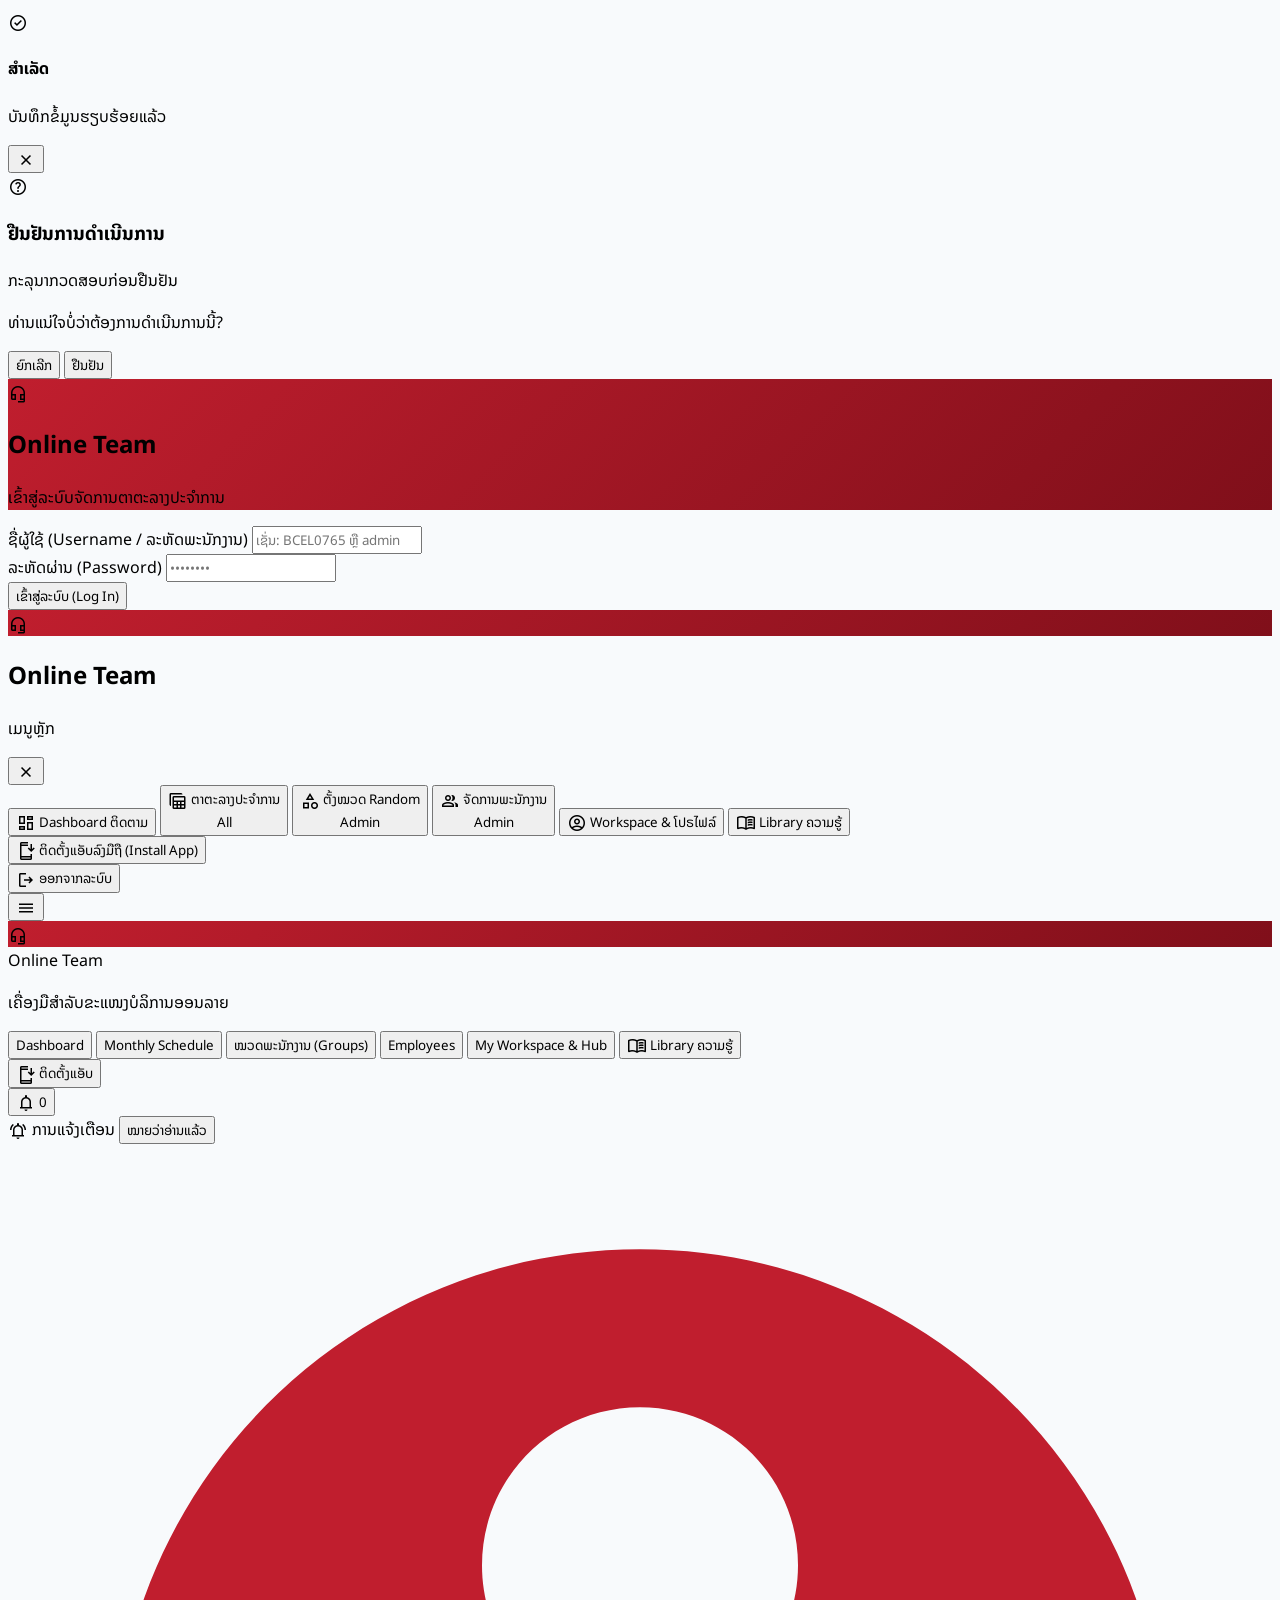
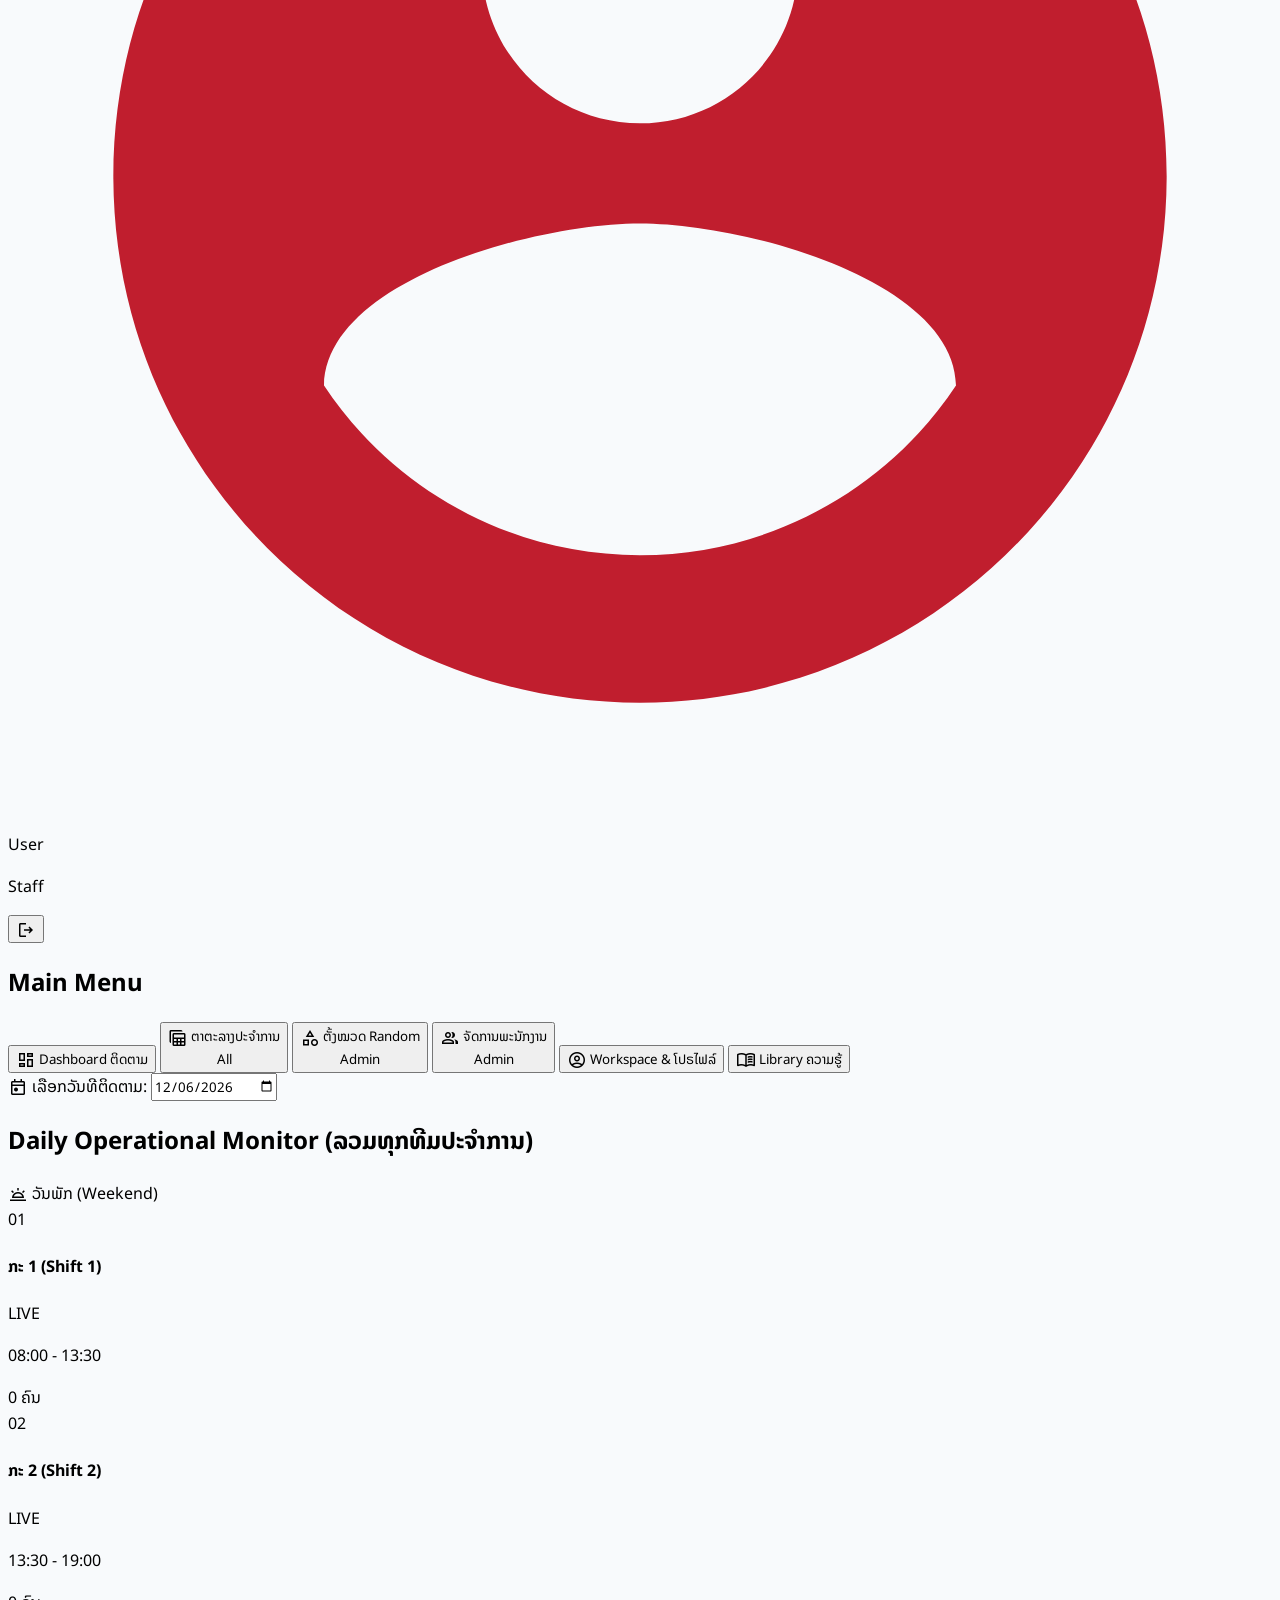
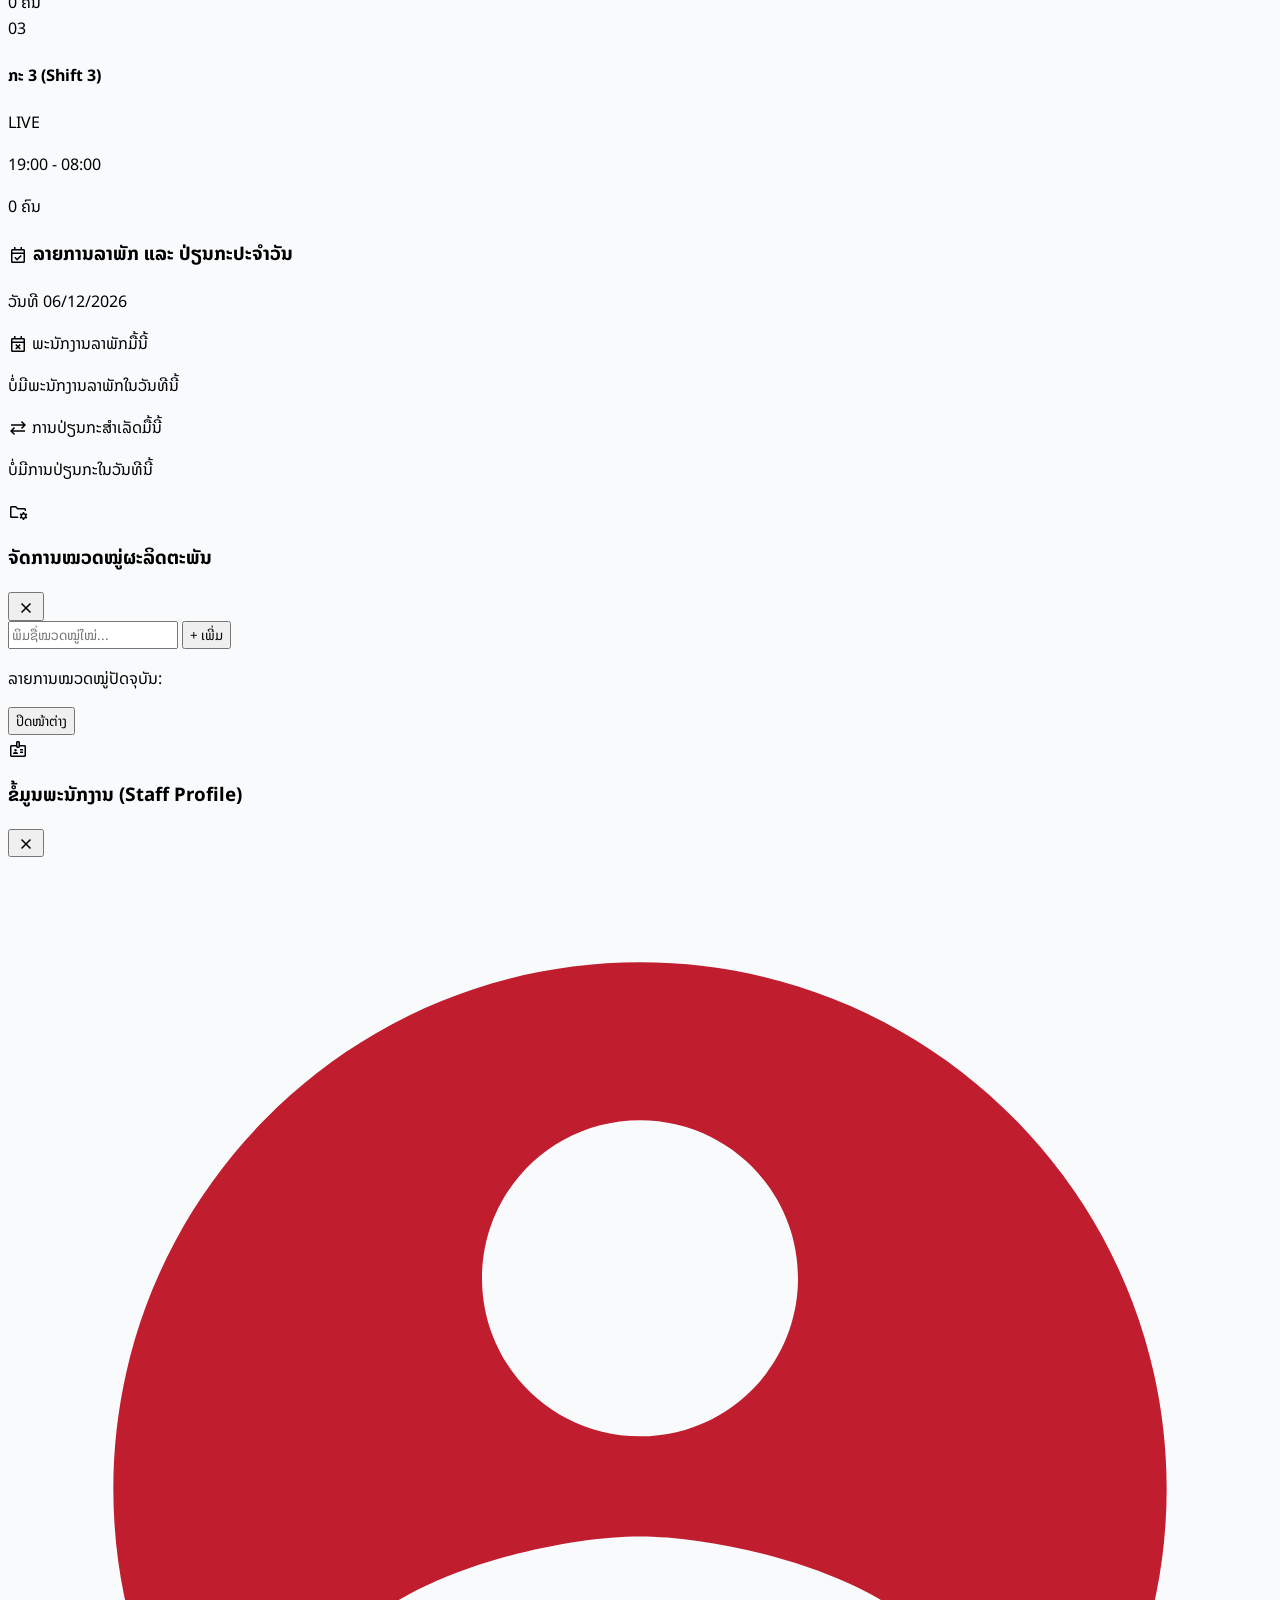
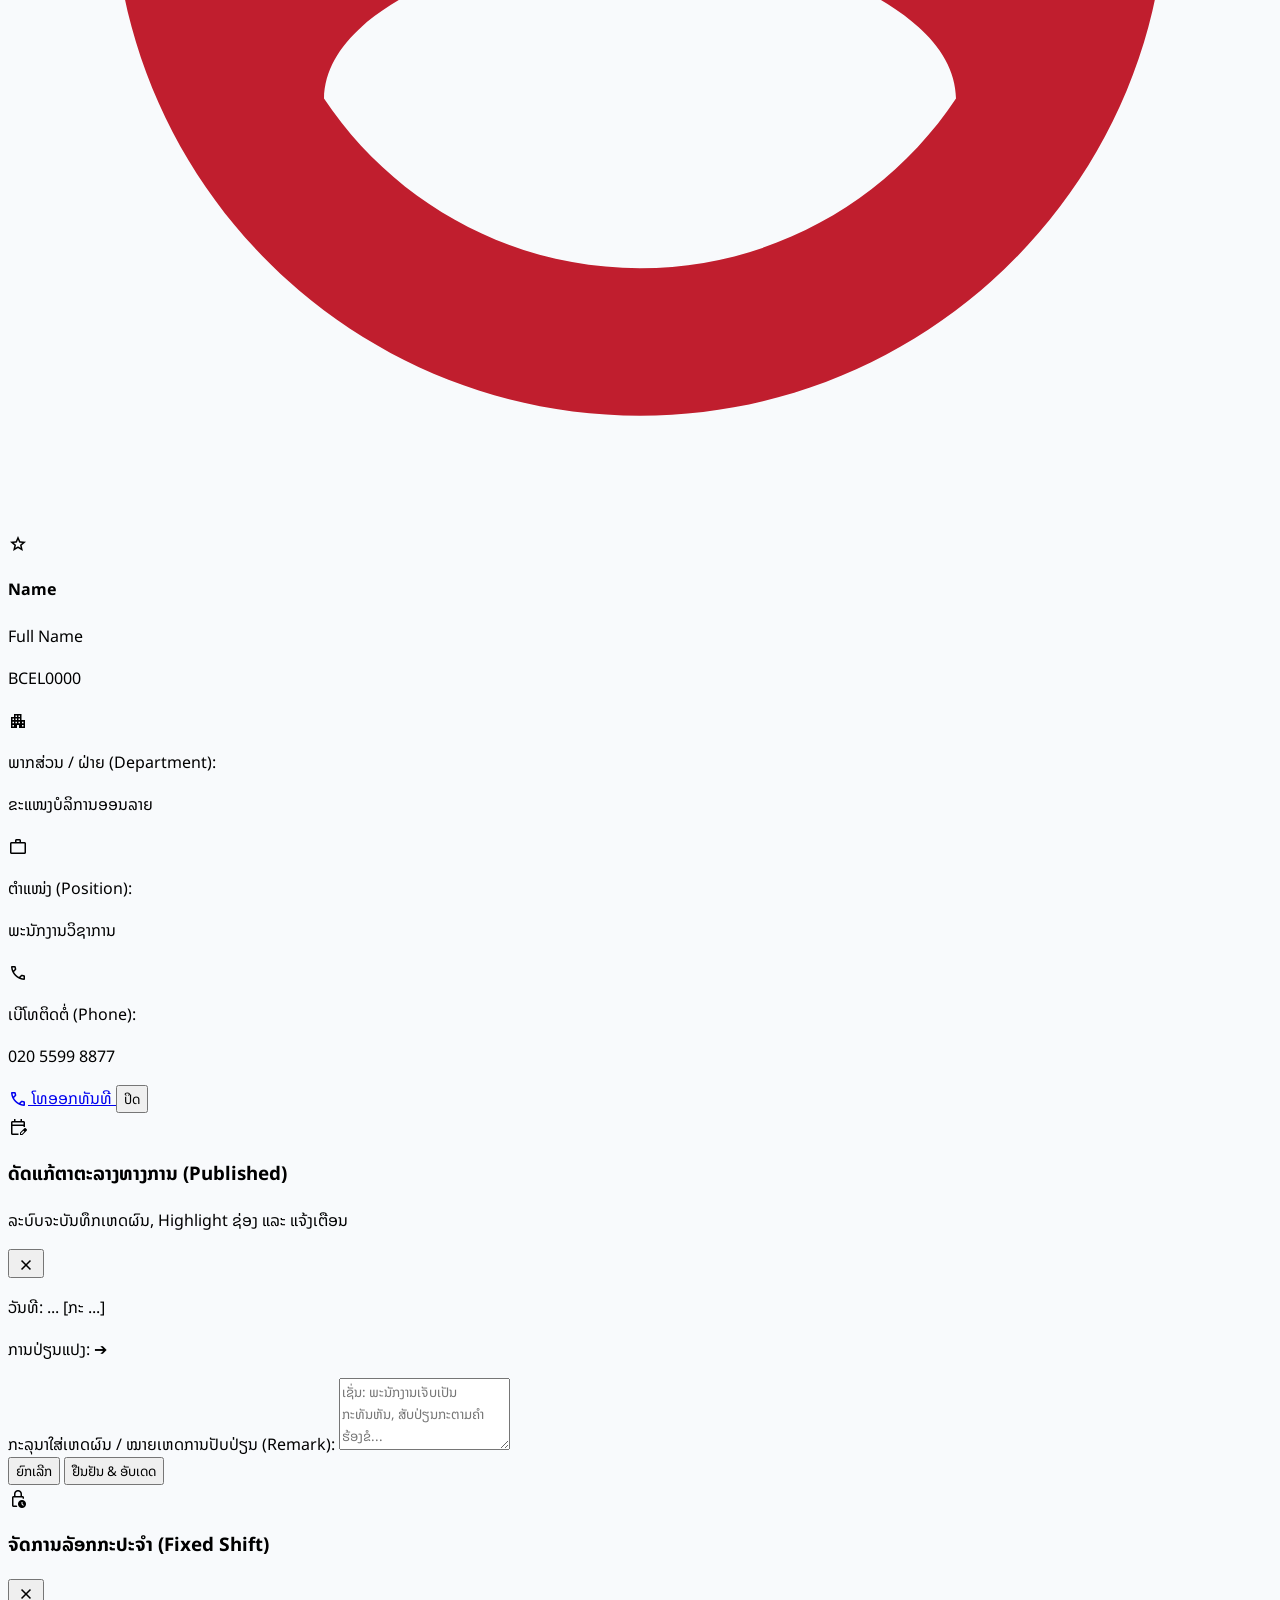
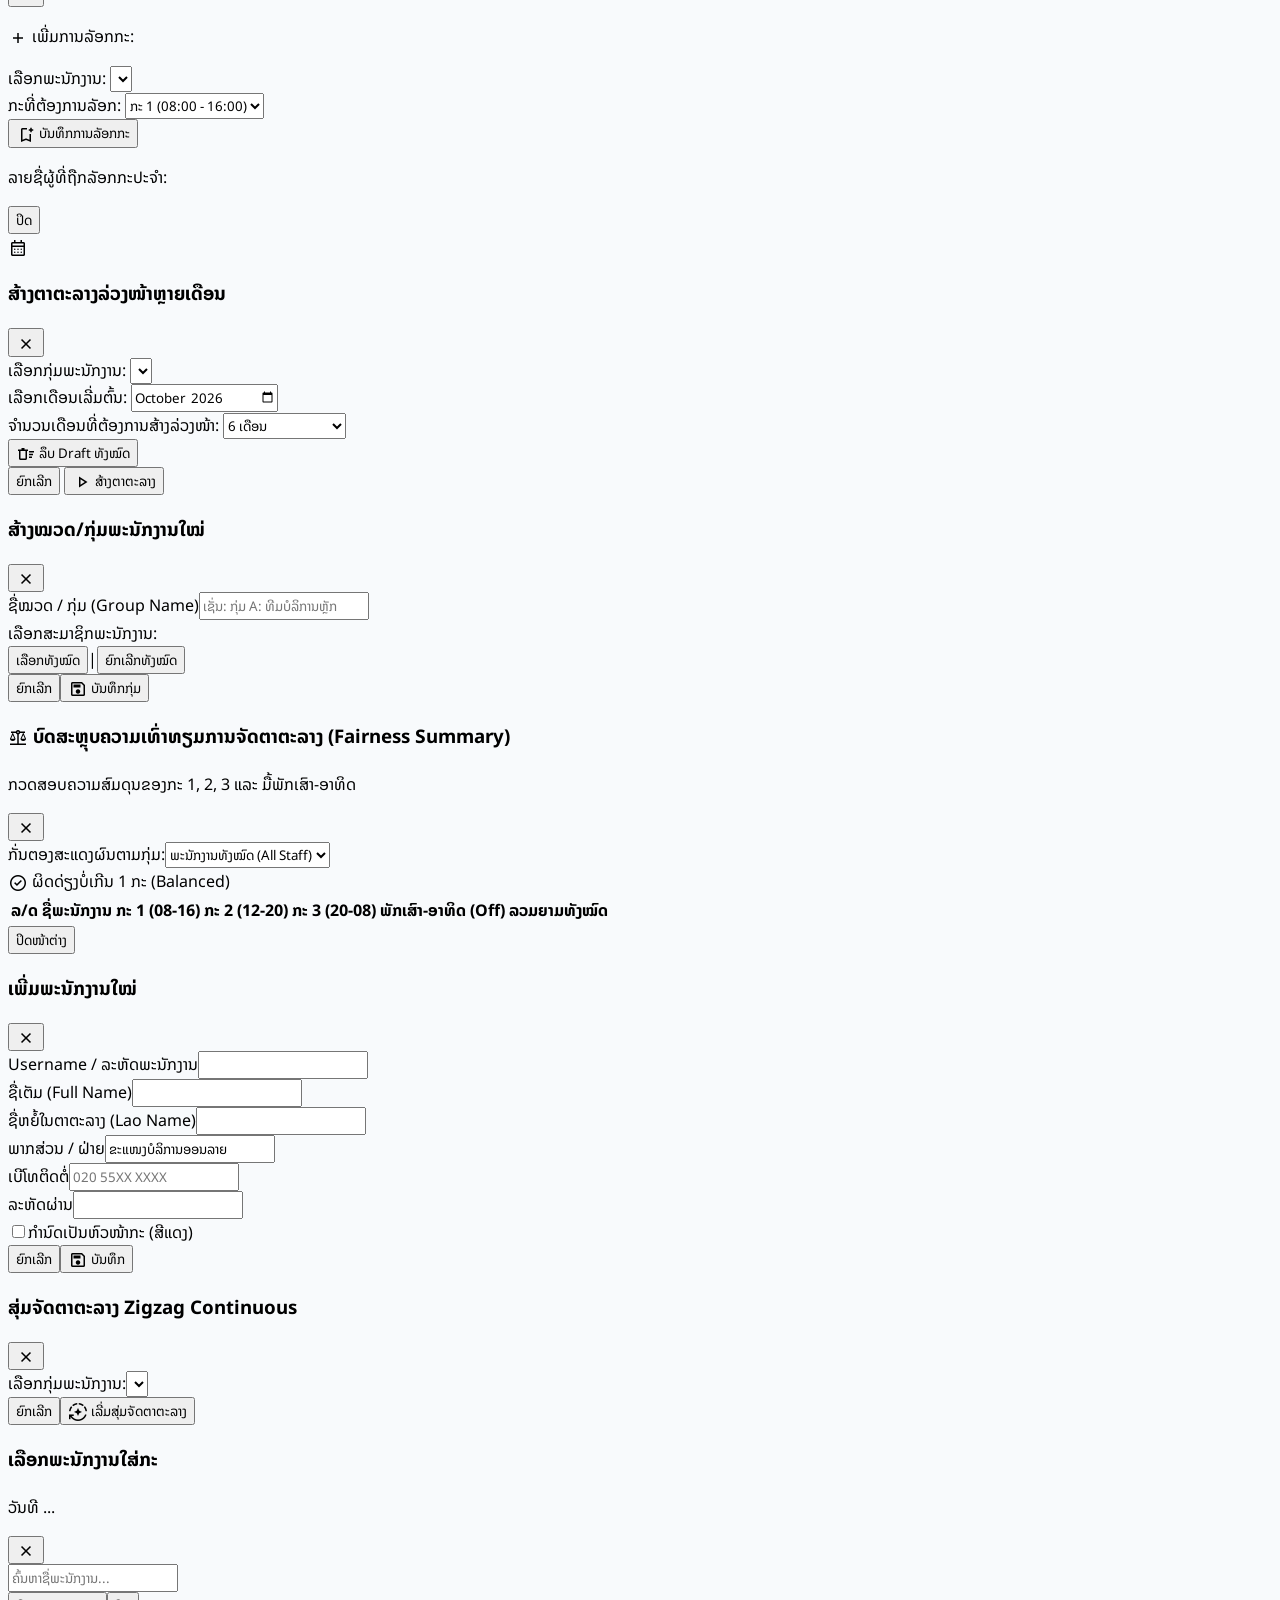
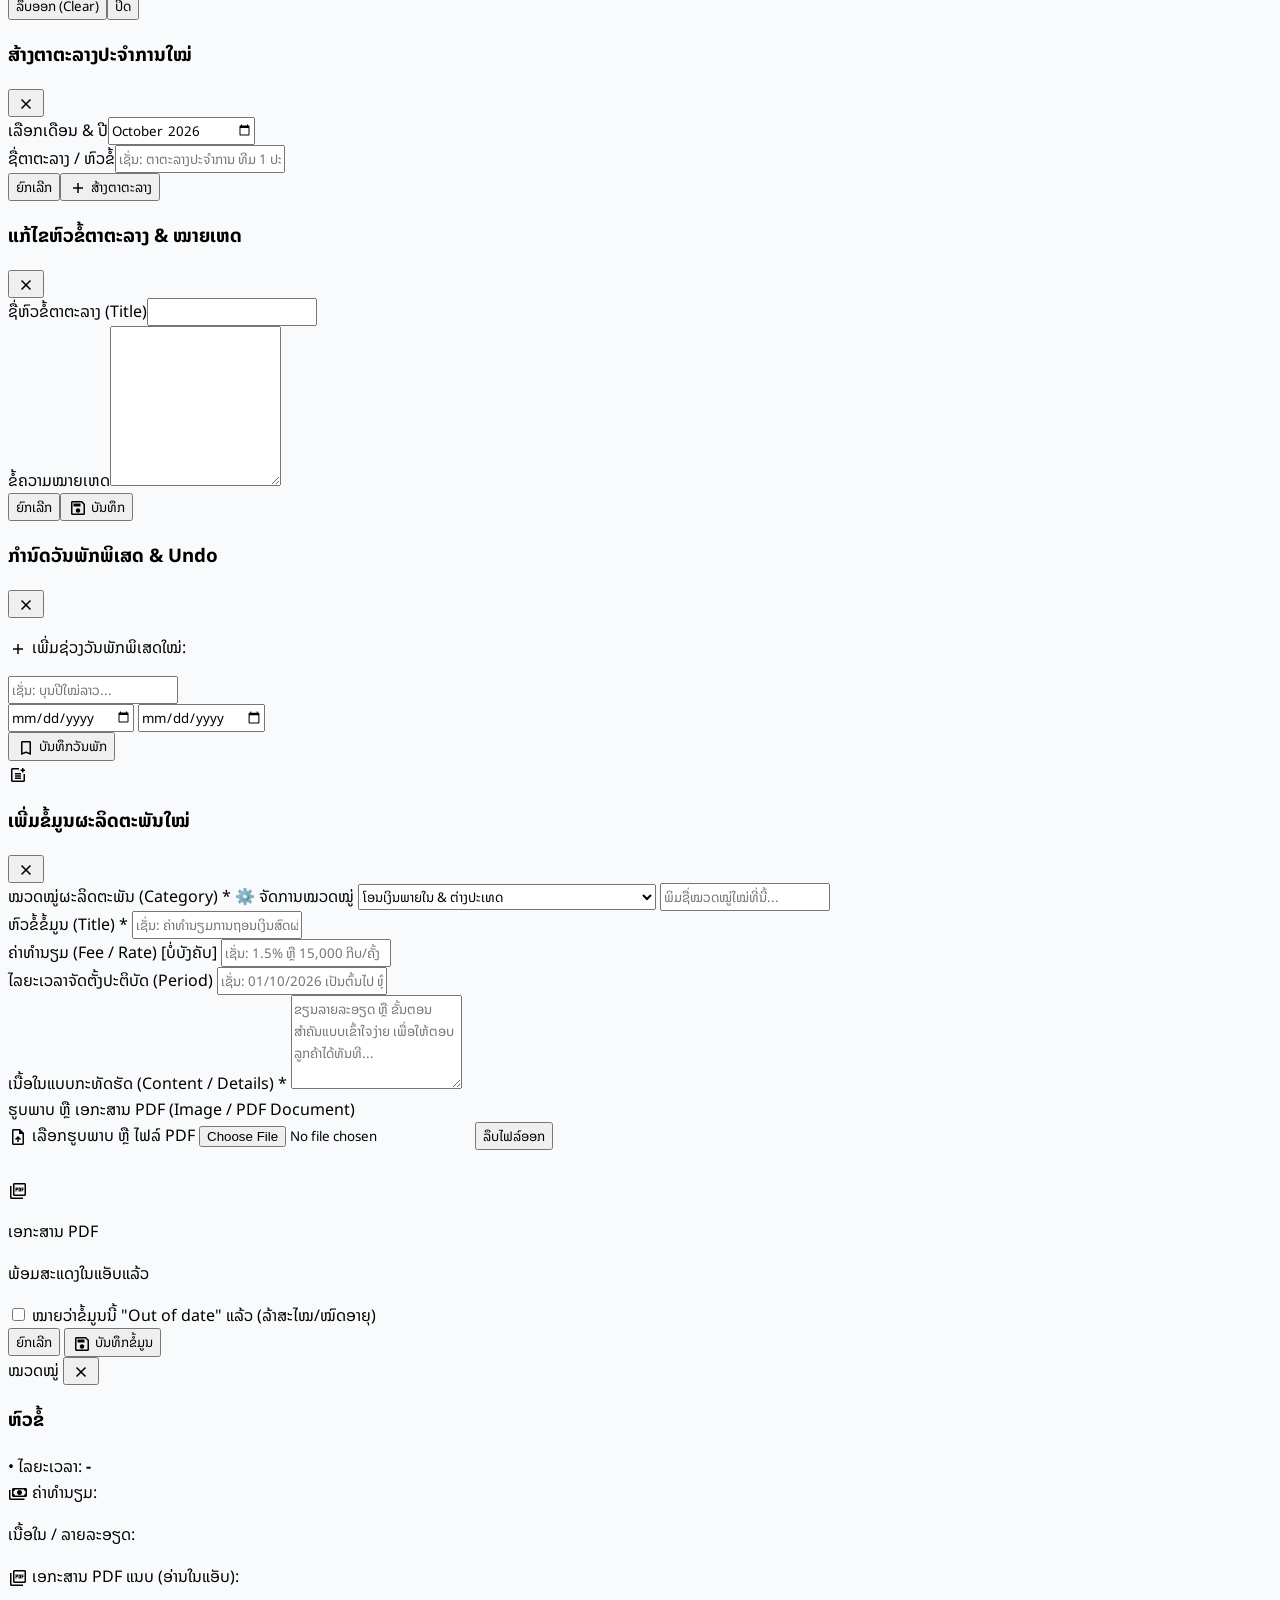
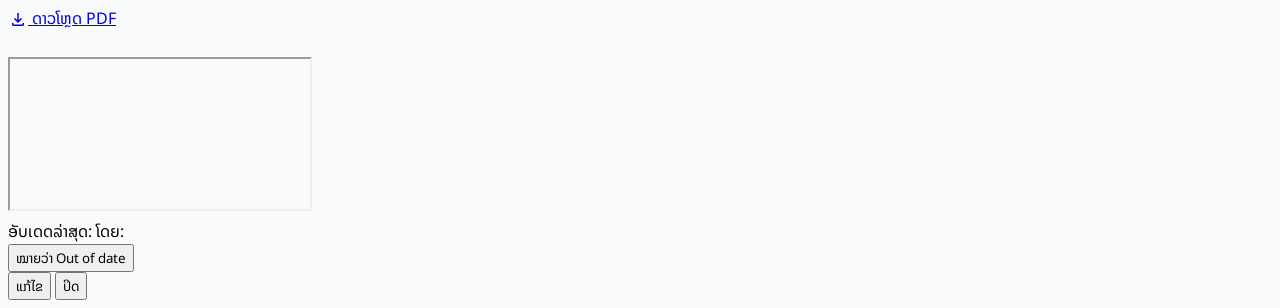
==== commit 2522d196: "Update index.html" ====
--- a/index.html
+++ b/index.html
@@ -32,7 +32,6 @@
     </style>
 </head>
 <body class="bg-slate-50 text-slate-800 antialiased h-screen overflow-hidden flex flex-col font-lao">
-
     <!-- Toast Popup -->
     <div id="appToast" class="fixed top-6 right-6 z-[120] transform transition-all duration-300 translate-y-[-150%] opacity-0 pointer-events-none">
         <div class="bg-white border border-slate-200 shadow-xl rounded-2xl p-4 flex items-center gap-3 min-w-[300px] max-w-md">
@@ -115,6 +114,9 @@
             <button type="button" onclick="switchTab('profile')" id="mob-side-profile" class="mob-side-btn flex items-center gap-3 px-4 py-3 text-slate-600 hover:bg-slate-50 rounded-xl text-left cursor-pointer"><span class="material-symbols-outlined text-[18px]">account_circle</span> <span id="mobSideProfileNavTitle">Workspace & ໂປຣໄຟລ໌</span></button>
             <button type="button" onclick="switchTab('library'); toggleMobileDrawer();" id="mob-side-library" class="mob-side-btn flex items-center gap-3 px-4 py-3 text-slate-600 hover:bg-slate-50 rounded-xl text-left cursor-pointer"><span class="material-symbols-outlined text-[18px]">menu_book</span> Library ຄວາມຮູ້</button>
         </nav>
+        <button type="button" id="pwaInstallMobBtn" onclick="triggerPwaInstall()" class="w-full mb-2 py-2.5 bg-brand-red hover:bg-brand-red-dark text-white rounded-xl font-bold text-xs flex items-center justify-center gap-2 shadow-md cursor-pointer">
+        <span class="material-symbols-outlined text-base">install_mobile</span> ຕິດຕັ້ງແອັບລົງມືຖື (Install App)
+        </button>
         <div class="pt-4 border-t border-slate-100">
             <button type="button" onclick="logout()" class="w-full py-2.5 bg-slate-100 hover:bg-slate-200 text-slate-700 rounded-xl font-bold text-xs flex items-center justify-center gap-2 cursor-pointer"><span class="material-symbols-outlined text-sm">logout</span> ອອກຈາກລະບົບ</button>
         </div>
@@ -139,6 +141,11 @@
                 <button type="button" onclick="switchTab('library')" id="top-btn-library" class="top-nav-link text-slate-600 hover:bg-slate-50 rounded-lg px-3 py-1.5 text-xs cursor-pointer flex items-center gap-1"><span class="material-symbols-outlined text-[16px]">menu_book</span> Library ຄວາມຮູ້</button>
             </nav>
         </div>
+        <!-- ປຸ່ມຕິດຕັ້ງແອັບສຳລັບ Android / Chrome -->
+        <button type="button" id="pwaInstallTopBtn" onclick="triggerPwaInstall()" class="px-3 py-1.5 rounded-xl bg-red-50 hover:bg-brand-red text-brand-red hover:text-white border border-red-200 transition text-xs font-bold flex items-center gap-1.5 cursor-pointer shadow-2xs">
+        <span class="material-symbols-outlined text-[18px]">install_mobile</span>
+        <span class="hidden sm:inline">ຕິດຕັ້ງແອັບ</span>
+        </button>
         <div class="flex items-center gap-2 md:gap-3">
             <div class="relative flex items-center">
                 <button type="button" onclick="toggleNotificationDropdown()" class="p-2 rounded-xl bg-slate-100 hover:bg-slate-200 text-slate-700 transition relative cursor-pointer flex items-center justify-center">
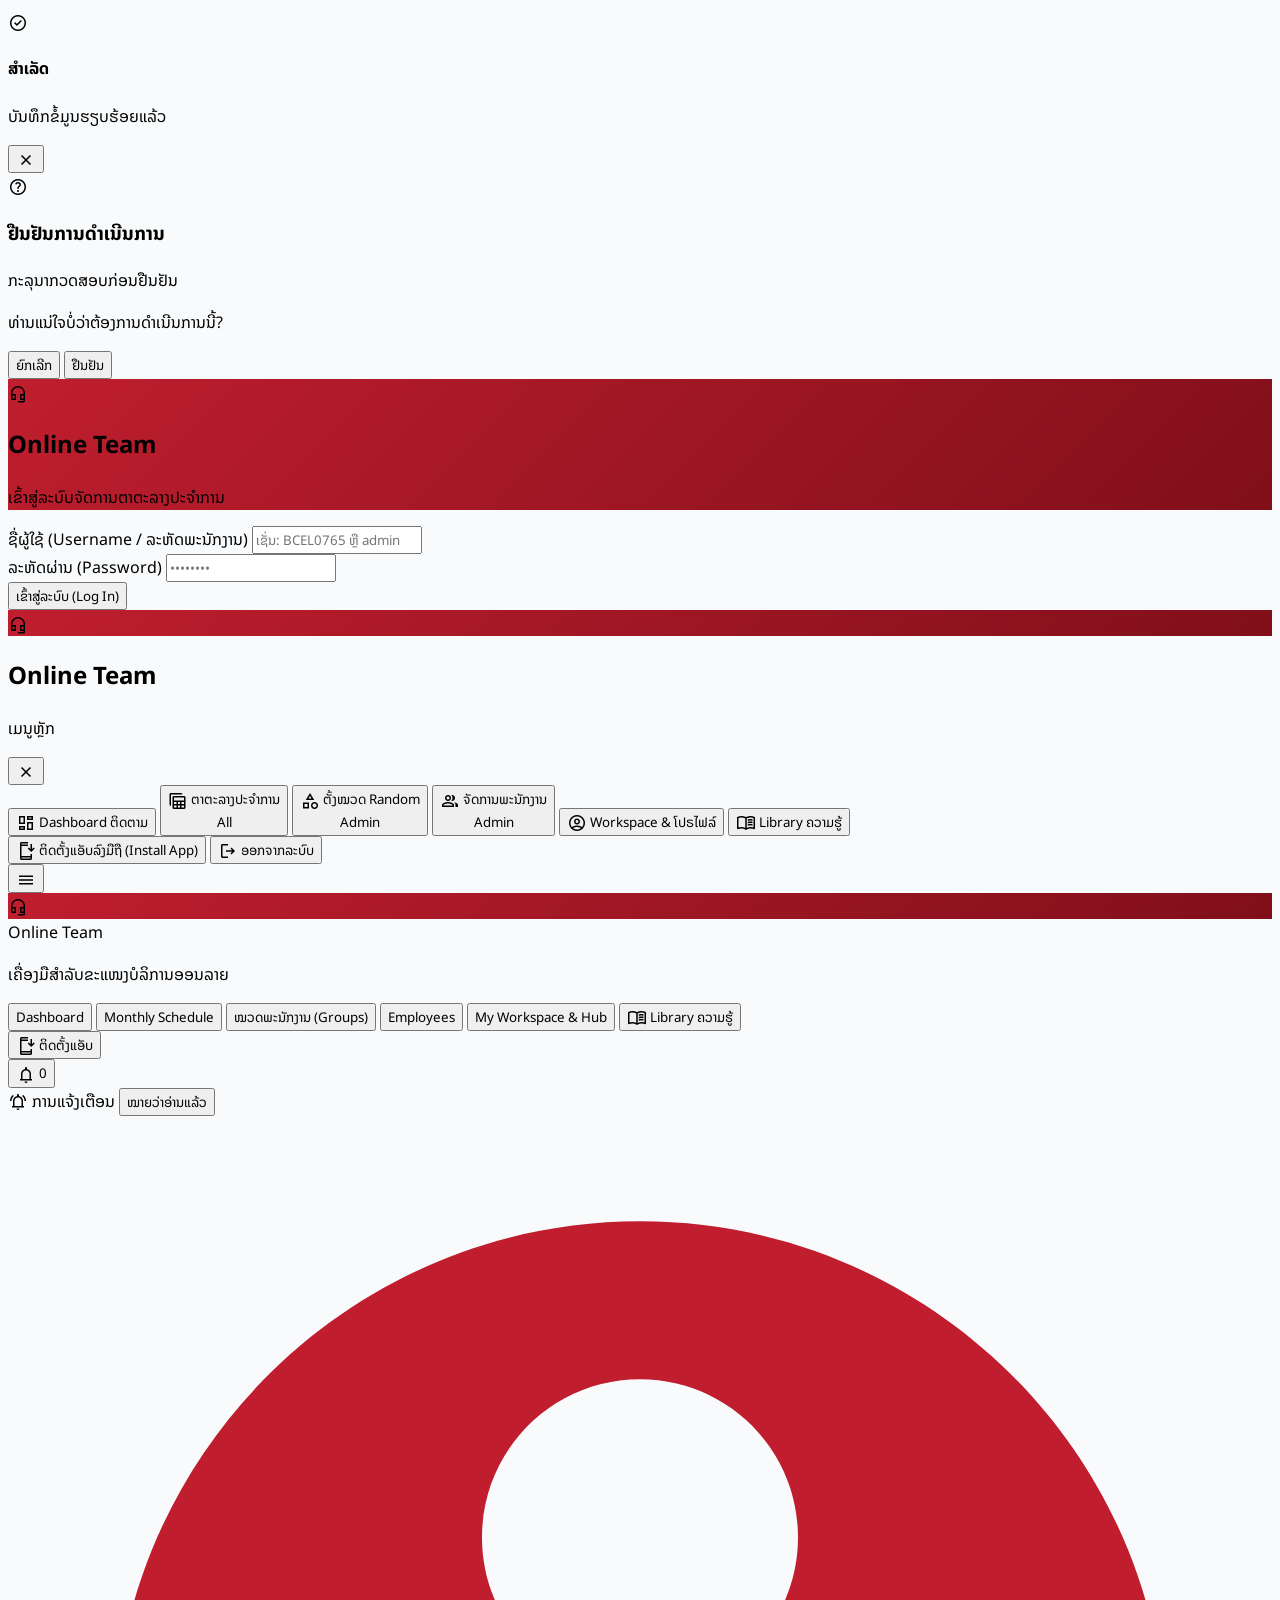
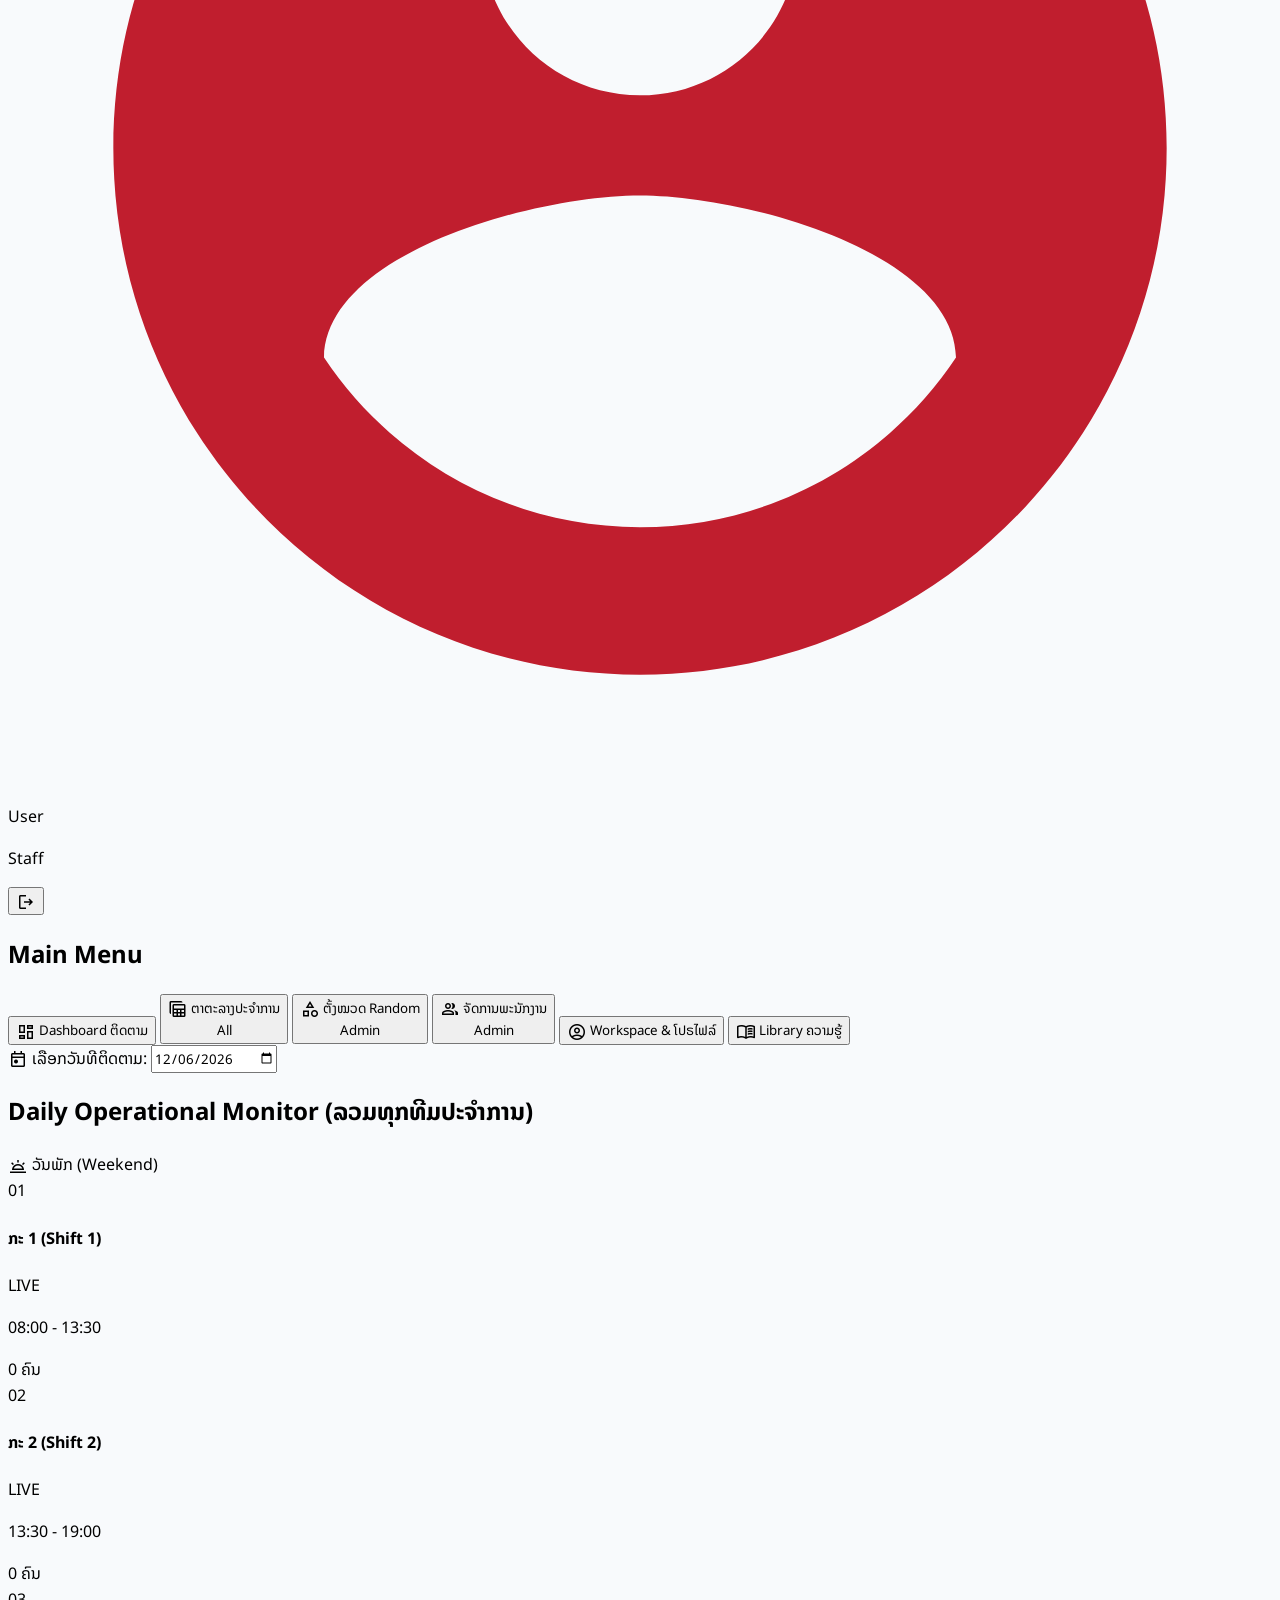
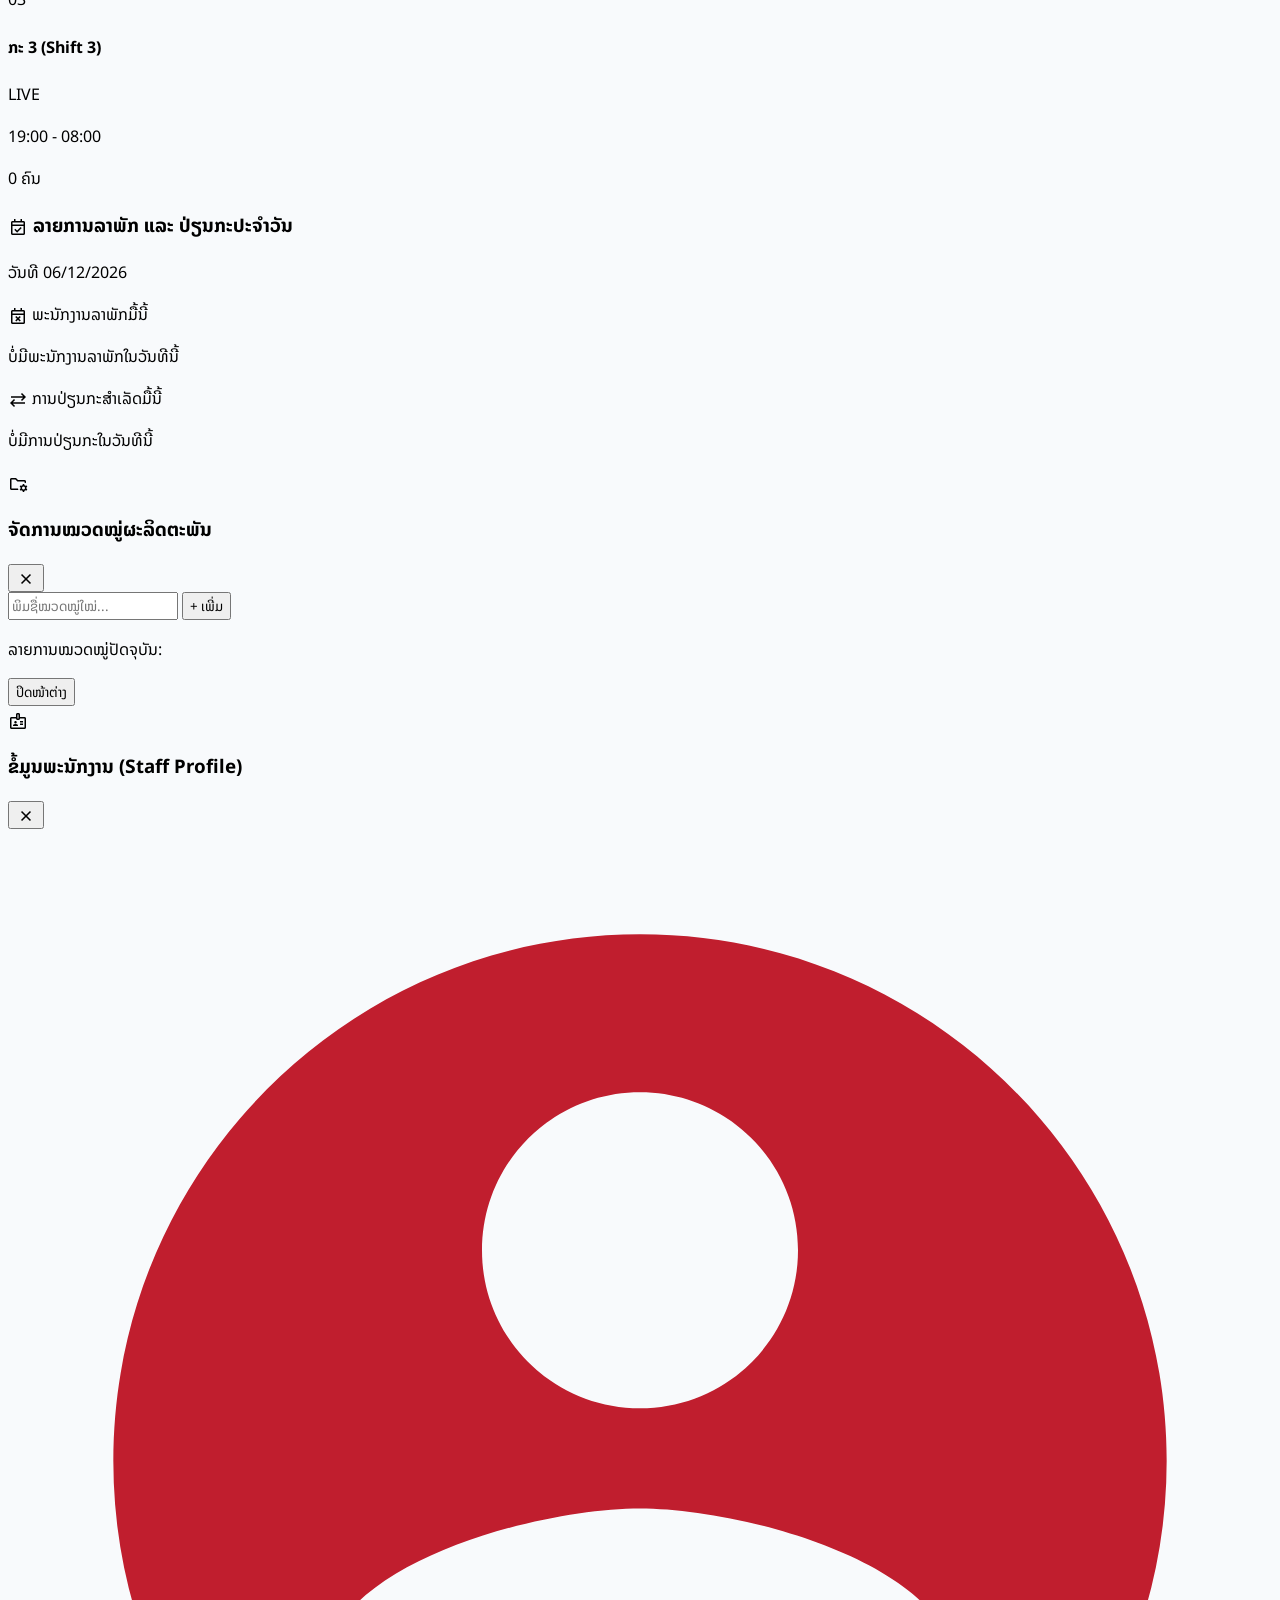
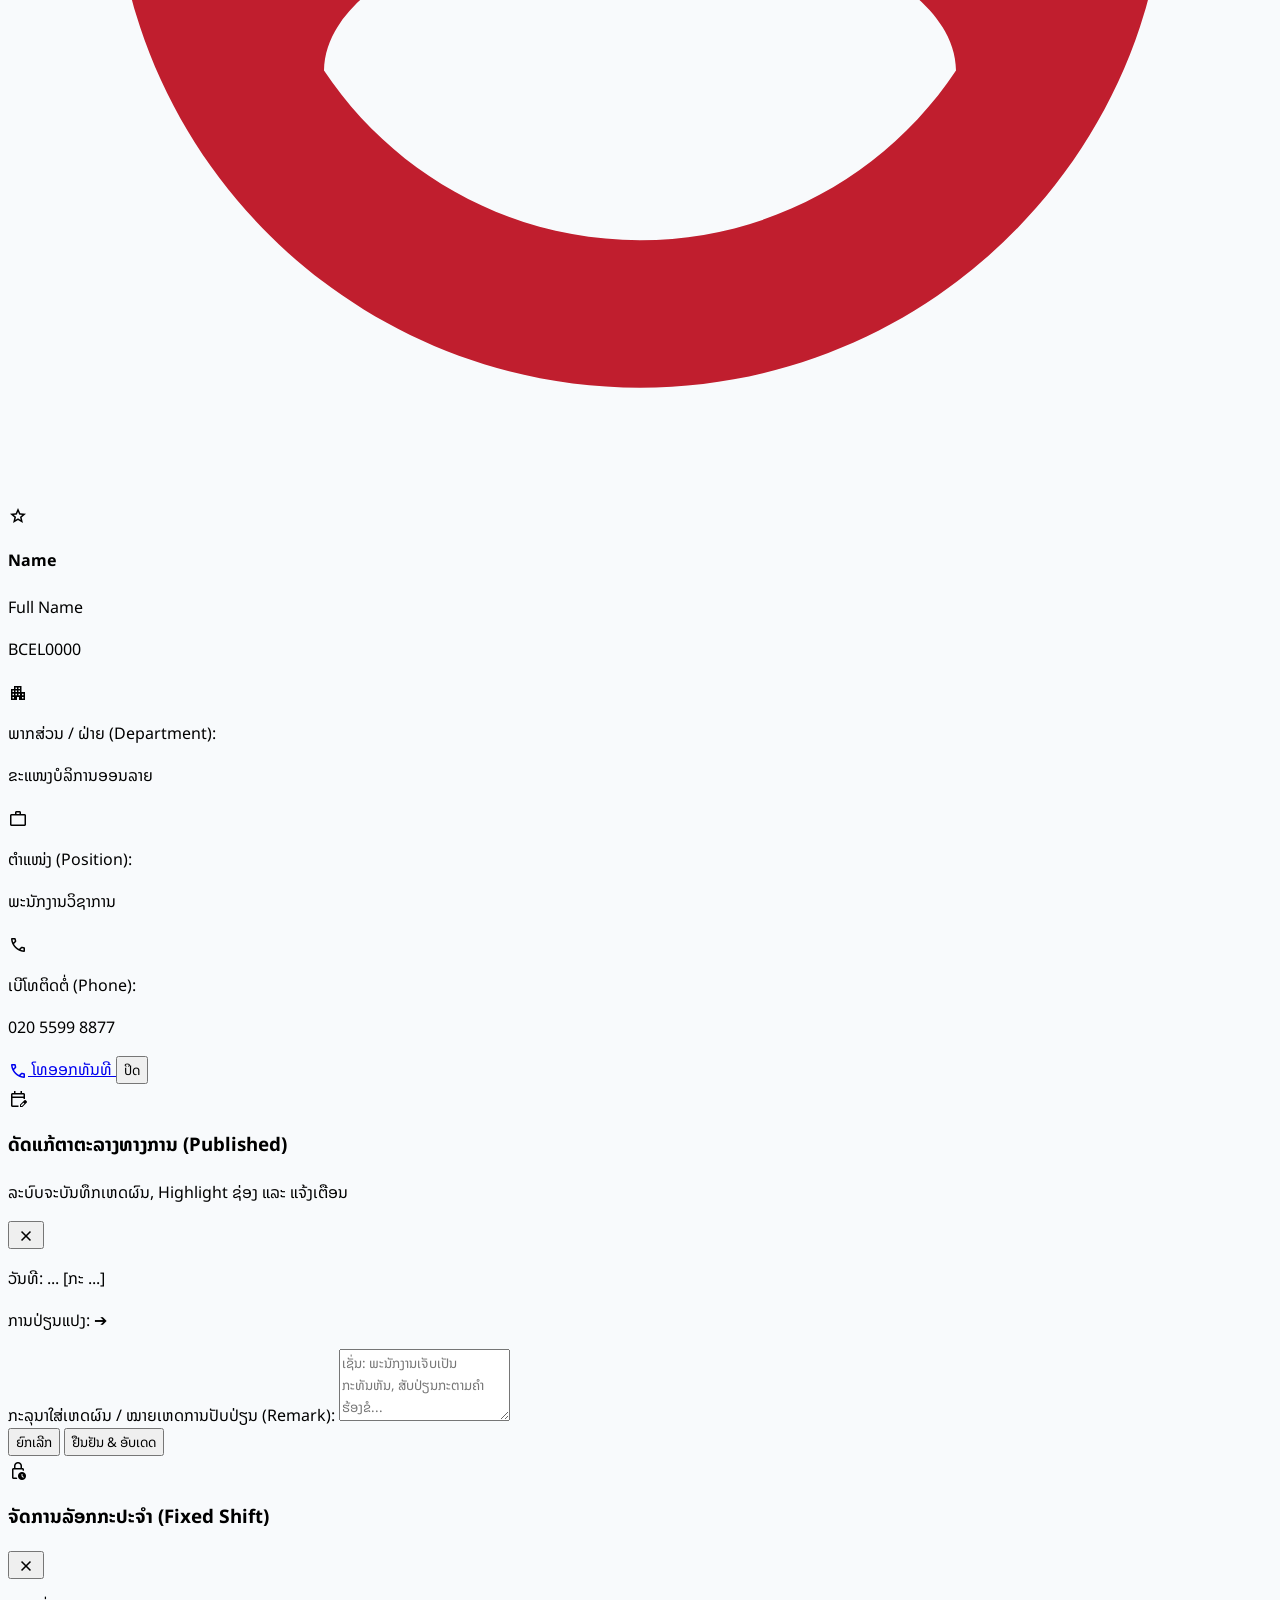
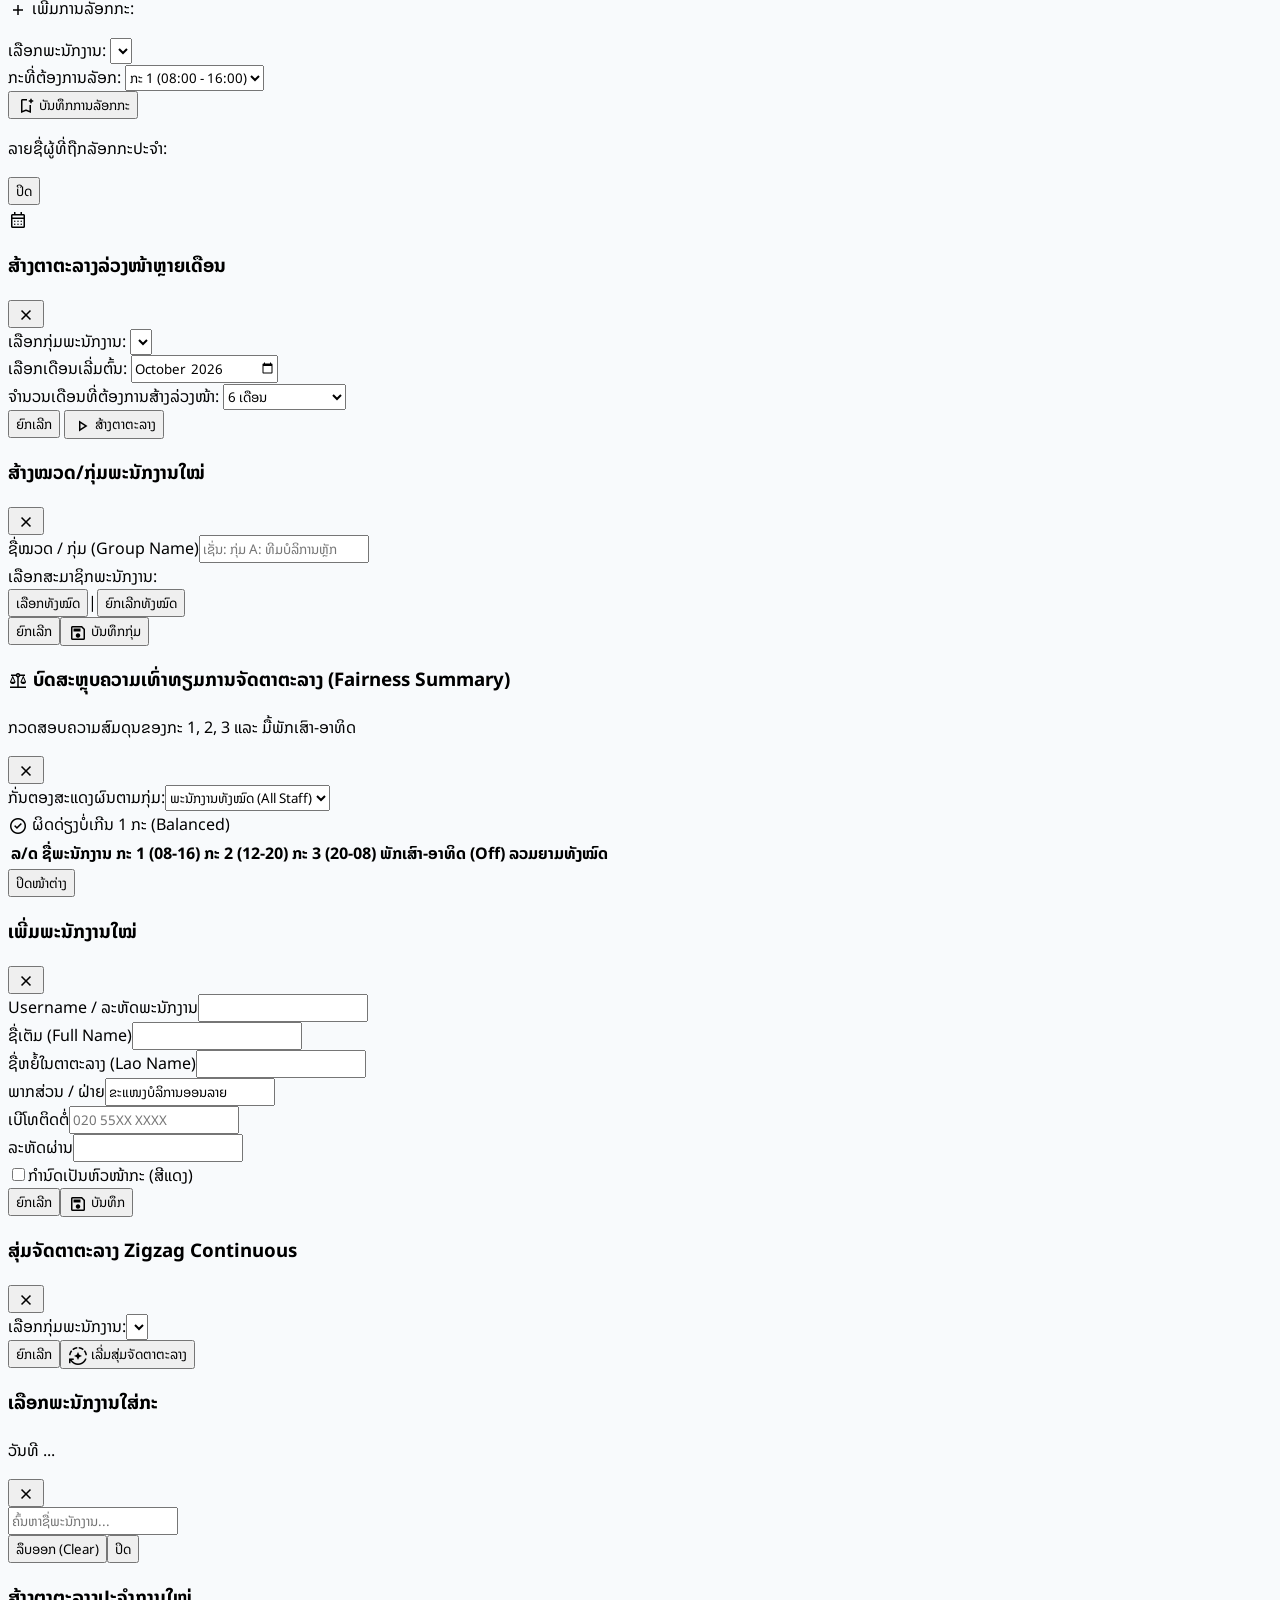
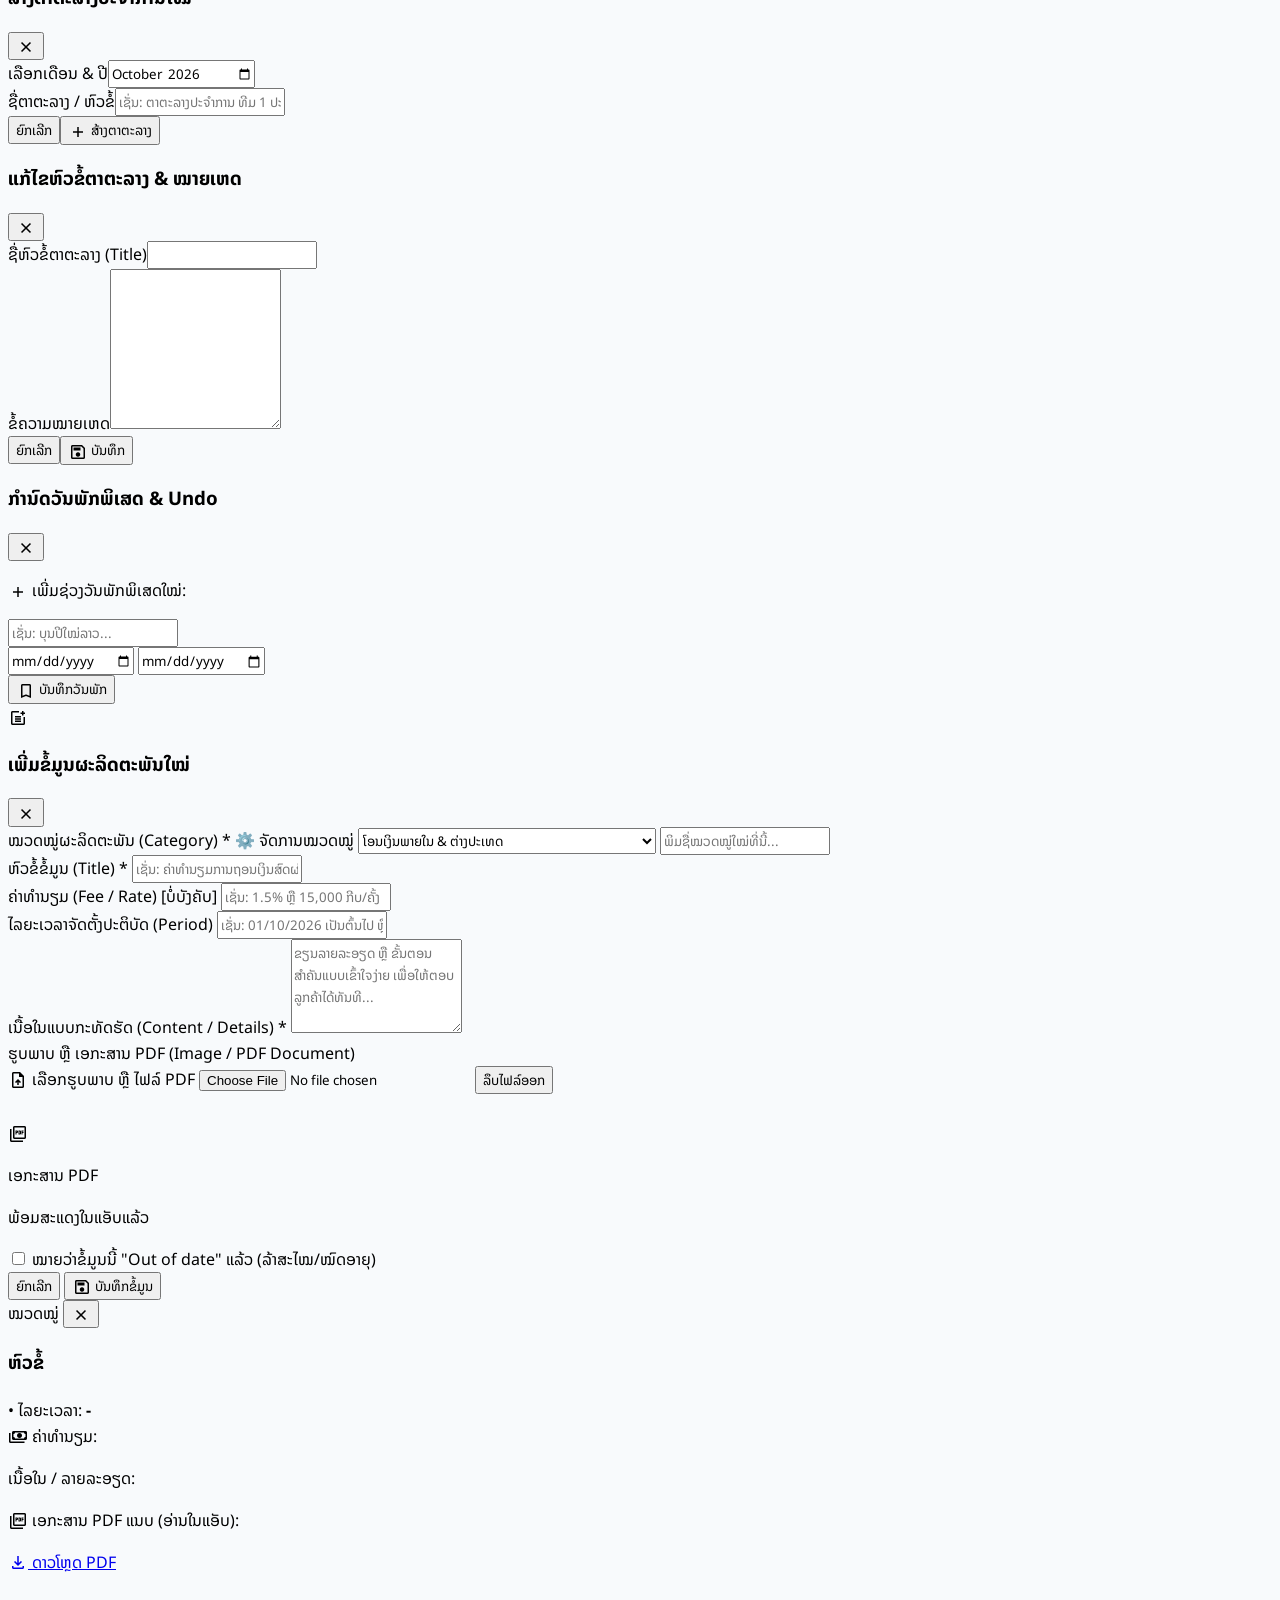
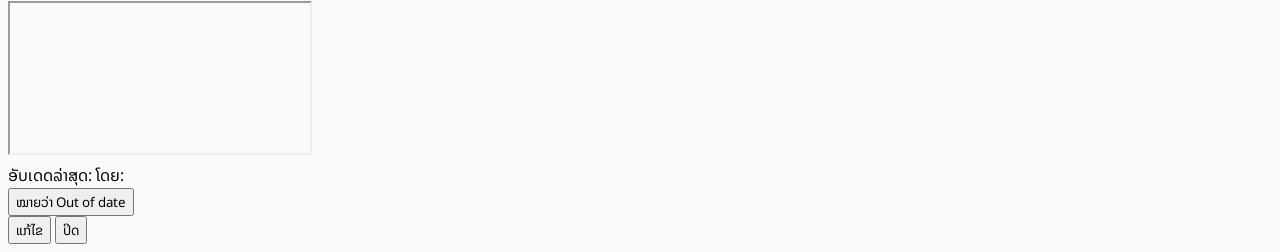
==== commit 9d138529: "Update index.html" ====
--- a/index.html
+++ b/index.html
@@ -5,6 +5,15 @@
     <meta content="width=device-width, initial-scale=1.0, maximum-scale=1.0, user-scalable=no" name="viewport"/>
     <title>Online Team - ເຄື່ອງມືສຳລັບຂະແໜງບໍລິການອອນລາຍ</title>
     <link rel="icon" type="image/svg+xml" href="data:image/svg+xml,%3Csvg xmlns='http://www.w3.org/2000/svg' viewBox='0 0 24 24' fill='%23c01e2e'%3E%3Cpath d='M12 2a9 9 0 0 0-9 9v4a4 4 0 0 0 4 4h1v-7H5v-1a7 7 0 0 1 14 0v1h-3v7h2a1 1 0 0 1 1 1v1a1 1 0 0 1-1 1h-5v2h5a3 3 0 0 0 3-3v-1.17A3.99 3.99 0 0 0 21 15v-4a9 9 0 0 0-9-9z'/%3E%3C/svg%3E"/>
+
+    <!-- PWA Settings ສຳລັບ Android & iOS -->
+    <link rel="manifest" href="manifest.json"/>
+    <meta name="theme-color" content="#c01e2e"/>
+    <meta name="mobile-web-app-capable" content="yes"/>
+    <meta name="apple-mobile-web-app-capable" content="yes"/>
+    <meta name="apple-mobile-web-app-status-bar-style" content="default"/>
+    <meta name="apple-mobile-web-app-title" content="Online Team"/>
+    <link rel="apple-touch-icon" href="data:image/svg+xml,%3Csvg xmlns='http://www.w3.org/2000/svg' viewBox='0 0 512 512'%3E%3Crect width='512' height='512' rx='110' fill='%23c01e2e'/%3E%3Cpath d='M256 96c-88.37 0-160 71.63-160 160v64c0 35.35 28.65 64 64 64h16V256h-48v-16c0-70.69 57.31-128 128-128s128 57.31 128 128v16h-48v128h32c8.84 0 16 7.16 16 16v16c0 8.84-7.16 16-16 16h-80v32h80c26.51 0 48-21.49 48-48v-18.72C434.59 385.19 448 366.09 448 344v-88c0-88.37-71.63-160-160-160z' fill='%23ffffff'/%3E%3C/svg%3E"/>
 
     <script src="https://cdn.tailwindcss.com?plugins=forms"></script>
     <script>
@@ -27,11 +36,11 @@
     <script src="https://cdnjs.cloudflare.com/ajax/libs/html2pdf.js/0.10.1/html2pdf.bundle.min.js"></script>
     <link rel="stylesheet" href="css/style.css"/>
     <style>
-        /* ປ້ອງກັນ Tailwind md:flex ໄປຝືນສະແດງກ່ອງຂາວຕອນທີ່ຖືກສັ່ງ hidden */
         .admin-only.hidden { display: none !important; }
     </style>
 </head>
 <body class="bg-slate-50 text-slate-800 antialiased h-screen overflow-hidden flex flex-col font-lao">
+
     <!-- Toast Popup -->
     <div id="appToast" class="fixed top-6 right-6 z-[120] transform transition-all duration-300 translate-y-[-150%] opacity-0 pointer-events-none">
         <div class="bg-white border border-slate-200 shadow-xl rounded-2xl p-4 flex items-center gap-3 min-w-[300px] max-w-md">
@@ -109,15 +118,15 @@
         <nav class="flex flex-col gap-1.5 flex-1 text-xs">
             <button type="button" onclick="switchTab('dashboard'); toggleMobileDrawer();" id="mob-side-dashboard" class="mob-side-btn flex items-center gap-3 px-4 py-3 bg-red-50 text-brand-red rounded-xl font-bold text-left cursor-pointer"><span class="material-symbols-outlined text-[18px]">dashboard</span> Dashboard ຕິດຕາມ</button>
             <button type="button" onclick="switchTab('schedule'); toggleMobileDrawer();" id="mob-side-schedule" class="mob-side-btn flex items-center justify-between px-4 py-3 text-slate-600 hover:bg-slate-50 rounded-xl text-left cursor-pointer"><div class="flex items-center gap-3"><span class="material-symbols-outlined text-[18px]">table_view</span> ຕາຕະລາງປະຈຳການ</div><span class="bg-slate-100 text-slate-600 text-[9px] px-1.5 py-0.5 rounded font-bold">All</span></button>
-            <button type="button" onclick="switchTab('groups')" id="mob-side-groups" class="mob-side-btn admin-only flex items-center justify-between px-4 py-3 text-slate-600 hover:bg-slate-50 rounded-xl text-left cursor-pointer"><div class="flex items-center gap-3"><span class="material-symbols-outlined text-[18px]">category</span> ຕັ້ງໝວດ Random</div><span class="bg-brand-red text-white text-[9px] px-1.5 py-0.5 rounded font-bold">Admin</span></button>
-            <button type="button" onclick="switchTab('employees')" id="mob-side-employees" class="mob-side-btn admin-only flex items-center justify-between px-4 py-3 text-slate-600 hover:bg-slate-50 rounded-xl text-left cursor-pointer"><div class="flex items-center gap-3"><span class="material-symbols-outlined text-[18px]">group</span> ຈັດການພະນັກງານ</div><span class="bg-brand-red text-white text-[9px] px-1.5 py-0.5 rounded font-bold">Admin</span></button>
-            <button type="button" onclick="switchTab('profile')" id="mob-side-profile" class="mob-side-btn flex items-center gap-3 px-4 py-3 text-slate-600 hover:bg-slate-50 rounded-xl text-left cursor-pointer"><span class="material-symbols-outlined text-[18px]">account_circle</span> <span id="mobSideProfileNavTitle">Workspace & ໂປຣໄຟລ໌</span></button>
+            <button type="button" onclick="switchTab('groups'); toggleMobileDrawer();" id="mob-side-groups" class="mob-side-btn admin-only flex items-center justify-between px-4 py-3 text-slate-600 hover:bg-slate-50 rounded-xl text-left cursor-pointer"><div class="flex items-center gap-3"><span class="material-symbols-outlined text-[18px]">category</span> ຕັ້ງໝວດ Random</div><span class="bg-brand-red text-white text-[9px] px-1.5 py-0.5 rounded font-bold">Admin</span></button>
+            <button type="button" onclick="switchTab('employees'); toggleMobileDrawer();" id="mob-side-employees" class="mob-side-btn admin-only flex items-center justify-between px-4 py-3 text-slate-600 hover:bg-slate-50 rounded-xl text-left cursor-pointer"><div class="flex items-center gap-3"><span class="material-symbols-outlined text-[18px]">group</span> ຈັດການພະນັກງານ</div><span class="bg-brand-red text-white text-[9px] px-1.5 py-0.5 rounded font-bold">Admin</span></button>
+            <button type="button" onclick="switchTab('profile'); toggleMobileDrawer();" id="mob-side-profile" class="mob-side-btn flex items-center gap-3 px-4 py-3 text-slate-600 hover:bg-slate-50 rounded-xl text-left cursor-pointer"><span class="material-symbols-outlined text-[18px]">account_circle</span> <span id="mobSideProfileNavTitle">Workspace & ໂປຣໄຟລ໌</span></button>
             <button type="button" onclick="switchTab('library'); toggleMobileDrawer();" id="mob-side-library" class="mob-side-btn flex items-center gap-3 px-4 py-3 text-slate-600 hover:bg-slate-50 rounded-xl text-left cursor-pointer"><span class="material-symbols-outlined text-[18px]">menu_book</span> Library ຄວາມຮູ້</button>
         </nav>
-        <button type="button" id="pwaInstallMobBtn" onclick="triggerPwaInstall()" class="w-full mb-2 py-2.5 bg-brand-red hover:bg-brand-red-dark text-white rounded-xl font-bold text-xs flex items-center justify-center gap-2 shadow-md cursor-pointer">
-        <span class="material-symbols-outlined text-base">install_mobile</span> ຕິດຕັ້ງແອັບລົງມືຖື (Install App)
-        </button>
-        <div class="pt-4 border-t border-slate-100">
+        <div class="pt-4 border-t border-slate-100 space-y-2">
+            <button type="button" id="pwaInstallMobBtn" onclick="triggerPwaInstall()" class="w-full py-2.5 bg-brand-red hover:bg-brand-red-dark text-white rounded-xl font-bold text-xs flex items-center justify-center gap-2 shadow-md cursor-pointer">
+                <span class="material-symbols-outlined text-base">install_mobile</span> ຕິດຕັ້ງແອັບລົງມືຖື (Install App)
+            </button>
             <button type="button" onclick="logout()" class="w-full py-2.5 bg-slate-100 hover:bg-slate-200 text-slate-700 rounded-xl font-bold text-xs flex items-center justify-center gap-2 cursor-pointer"><span class="material-symbols-outlined text-sm">logout</span> ອອກຈາກລະບົບ</button>
         </div>
     </aside>
@@ -141,12 +150,13 @@
                 <button type="button" onclick="switchTab('library')" id="top-btn-library" class="top-nav-link text-slate-600 hover:bg-slate-50 rounded-lg px-3 py-1.5 text-xs cursor-pointer flex items-center gap-1"><span class="material-symbols-outlined text-[16px]">menu_book</span> Library ຄວາມຮູ້</button>
             </nav>
         </div>
-        <!-- ປຸ່ມຕິດຕັ້ງແອັບສຳລັບ Android / Chrome -->
-        <button type="button" id="pwaInstallTopBtn" onclick="triggerPwaInstall()" class="px-3 py-1.5 rounded-xl bg-red-50 hover:bg-brand-red text-brand-red hover:text-white border border-red-200 transition text-xs font-bold flex items-center gap-1.5 cursor-pointer shadow-2xs">
-        <span class="material-symbols-outlined text-[18px]">install_mobile</span>
-        <span class="hidden sm:inline">ຕິດຕັ້ງແອັບ</span>
-        </button>
         <div class="flex items-center gap-2 md:gap-3">
+            <!-- ປຸ່ມຕິດຕັ້ງແອັບສຳລັບ Android / Chrome (ຢູ່ໃນ div ຝັ່ງຂວາ ຄູ່ກັບກະດິ່ງແຈ້ງເຕືອນ) -->
+            <button type="button" id="pwaInstallTopBtn" onclick="triggerPwaInstall()" class="px-3 py-1.5 rounded-xl bg-red-50 hover:bg-brand-red text-brand-red hover:text-white border border-red-200 transition text-xs font-bold flex items-center gap-1.5 cursor-pointer shadow-2xs" title="ຕິດຕັ້ງແອັບລົງອຸປະກອນ">
+                <span class="material-symbols-outlined text-[18px]">install_mobile</span>
+                <span class="hidden sm:inline">ຕິດຕັ້ງແອັບ</span>
+            </button>
+
             <div class="relative flex items-center">
                 <button type="button" onclick="toggleNotificationDropdown()" class="p-2 rounded-xl bg-slate-100 hover:bg-slate-200 text-slate-700 transition relative cursor-pointer flex items-center justify-center">
                     <span class="material-symbols-outlined text-[22px]">notifications</span>
@@ -171,7 +181,7 @@
         </div>
     </header>
 
-    <!-- Main Wrapper (Clean Tree: ບໍ່ມີ div ຄ້າງ) -->
+    <!-- Main Wrapper -->
     <div class="flex flex-1 overflow-hidden">
         
         <!-- Desktop Sidebar -->
@@ -187,7 +197,7 @@
             </nav>
         </aside>
 
-        <!-- VIEW 1: DASHBOARD (ແກ້ໄຂ overflow-y-auto ໃຫ້ເລື່ອນໄດ້ 100%) -->
+        <!-- VIEW 1: DASHBOARD -->
         <main id="view-dashboard" class="tab-view active flex-1 overflow-y-auto h-full p-4 md:p-6 pb-24 md:pb-6 flex-col gap-6 bg-slate-50">
             <div class="max-w-7xl mx-auto w-full flex flex-col gap-6">
                 <header class="flex flex-col sm:flex-row justify-between items-start sm:items-center gap-3 bg-white p-5 rounded-3xl border border-slate-200 shadow-sm">
@@ -276,13 +286,13 @@
             </div>
         </main>
 
-        <!-- VIEW 2: MONTHLY SCHEDULE BUILDER (ກູ້ຄືນແຖບເຄື່ອງມືທັງໝົດ 100%) -->
+        <!-- VIEW 2: MONTHLY SCHEDULE BUILDER -->
         <main id="view-schedule" class="tab-view flex-1 overflow-hidden flex-col bg-slate-100 pb-20 md:pb-0">
             
-            <!-- Toolbar ເຄື່ອງມືຄົບຊຸດ -->
+            <!-- Toolbar -->
             <div class="px-4 md:px-6 py-3 bg-white border-b border-slate-200 flex flex-wrap justify-between items-center gap-2.5 shrink-0 shadow-sm">
                 
-                <!-- ເຄື່ອງມືຝັ່ງຊ້າຍ (Sheet, ສ້າງໃໝ່, ລ່ວງໜ້າ, Fix Shift, ໝາຍເຫດ, ລຶບ) -->
+                <!-- ຝັ່ງຊ້າຍ -->
                 <div class="flex flex-wrap items-center gap-1.5">
                     <div class="flex items-center border border-slate-300 rounded-xl bg-slate-50 p-0.5">
                         <span class="material-symbols-outlined text-slate-500 text-lg px-2">calendar_today</span>
@@ -310,17 +320,13 @@
                     </button>
                 </div>
 
-                <!-- ເຄື່ອງມືຝັ່ງຂວາ (Zigzag, Zigzag ອາທິດ 1, Rebalance, ຄວາມເທົ່າທຽມ, Reset, ວັນພັກ, Draft, Publish, PDF) -->
+                <!-- ຝັ່ງຂວາ -->
                 <div class="flex flex-wrap items-center gap-1.5">
                     <button type="button" onclick="openRandomGroupSelectModal()" class="admin-only px-3.5 py-2 bg-slate-800 hover:bg-slate-900 text-white rounded-xl text-xs font-bold flex items-center gap-1.5 shadow-sm transition cursor-pointer">
                         <span class="material-symbols-outlined text-base">autorenew</span> Random Zigzag
                     </button>
 
-                    <button type="button" onclick="executeZigzagFromWeek1()" class="admin-only px-3.5 py-2 bg-emerald-700 hover:bg-emerald-800 text-white rounded-xl text-xs font-bold flex items-center gap-1.5 shadow-sm transition cursor-pointer" title="ເອົາອາທິດທີ 1 ເປັນແມ່ແບບ ແລ້ວແລ່ນສູດ Zigzag ຕໍ່ໃຫ້ຄົບທຸກອາທິດ">
-                        <span class="material-symbols-outlined text-base">auto_fix_high</span> Zigzag ຈາກອາທິດ 1
-                    </button>
-
-                    <button type="button" onclick="rebalanceNightShifts()" class="admin-only px-3 py-2 bg-white hover:bg-slate-50 text-slate-700 border border-slate-300 rounded-xl text-xs font-bold flex items-center gap-1.5 shadow-sm transition cursor-pointer" title="ດຶງກະດຶກເສົາ-ອາທິດ ໄປສະເລ່ຍໃຫ້ຄົນທີ່ໄດ້ໜ້ອຍ">
+                    <button type="button" onclick="rebalanceNightShifts()" class="admin-only px-3 py-2 bg-white hover:bg-slate-50 text-slate-700 border border-slate-300 rounded-xl text-xs font-bold flex items-center gap-1.5 shadow-sm transition cursor-pointer">
                         <span class="material-symbols-outlined text-base text-slate-700">balance</span> Rebalance ກະ 3
                     </button>
 
@@ -360,7 +366,7 @@
 
             <!-- Schedule Content Wrapper -->
             <div class="flex flex-1 overflow-hidden" id="scheduleTableWrapper">
-                <!-- Roster Sidebar (ສຳລັບ Admin ເພື່ອ Drag & Drop) -->
+                <!-- Roster Sidebar -->
                 <div class="admin-only w-64 bg-white border-r border-slate-200 p-4 overflow-y-auto space-y-3 shrink-0 flex flex-col shadow-sm">
                     <div>
                         <p class="text-xs font-bold text-slate-700">ລາຍຊື່ພະນັກງານທັງໝົດ (<span id="rosterCountText">0</span> ທ່ານ)</p>
@@ -373,7 +379,7 @@
                     <div id="scheduleStaffRoster" class="space-y-1.5 flex-1 overflow-y-auto pr-1"></div>
                 </div>
 
-                <!-- ຕາຕະລາງໃຫຍ່ (Paper A4 Area) -->
+                <!-- ຕາຕະລາງໃຫຍ່ -->
                 <div class="flex-1 overflow-auto p-4 md:p-6 bg-slate-100 flex flex-col">
                     <div id="pdfExportArea" class="bg-white border-2 border-black p-5 shadow-sm max-w-[1100px] mx-auto text-black">
                         <div class="text-center font-bold text-sm py-1.5 border-b-2 border-black bg-slate-50" id="scheduleTableTitle">
@@ -390,8 +396,7 @@
                 </div>
             </div>
         </main>
-
-        <!-- VIEW 3: GROUPS -->
+         <!-- VIEW 3: GROUPS -->
         <main id="view-groups" class="tab-view flex-1 overflow-y-auto p-4 md:p-6 pb-24 md:pb-6 flex-col gap-6 bg-slate-50">
             <div class="max-w-7xl mx-auto w-full space-y-6">
                 <div class="flex justify-between items-center border-b border-slate-200 pb-3">
@@ -726,8 +731,7 @@
         </main>
     </div>
 
-    <!-- MODALS (Manage Category, Staff Info, Remarks, Fix Shift, Batch, Groups, Fairness, Emp, Random, Cell, Sheet Info, Holiday, Library) -->
-    
+    <!-- MODALS -->
     <div id="manageCategoryModal" class="fixed inset-0 bg-slate-900/60 z-50 hidden flex items-center justify-center p-4">
         <div class="bg-white w-full max-w-md rounded-3xl shadow-2xl overflow-hidden font-lao max-h-[90vh] flex flex-col">
             <div class="p-4 md:p-5 bg-slate-800 text-white flex justify-between items-center shrink-0">
@@ -924,14 +928,9 @@
                         <option value="12">12 ເດືອນ (ເຕັມ 1 ປີ)</option>
                     </select>
                 </div>
-                <div class="flex justify-between items-center pt-3 border-t">
-                    <button type="button" onclick="deleteAllDraftSheets()" class="px-3 py-2 bg-white hover:bg-red-50 text-slate-600 hover:text-brand-red border border-slate-200 rounded-xl font-bold flex items-center gap-1 cursor-pointer">
-                        <span class="material-symbols-outlined text-xs">delete_sweep</span> ລຶບ Draft ທັງໝົດ
-                    </button>
-                    <div class="flex gap-2">
-                        <button type="button" onclick="document.getElementById('batchMonthModal').classList.add('hidden')" class="px-4 py-2 border rounded-xl cursor-pointer">ຍົກເລີກ</button>
-                        <button type="button" onclick="executeBatchMonthGenerate()" class="px-5 py-2 bg-slate-800 hover:bg-slate-900 text-white rounded-xl font-bold shadow cursor-pointer flex items-center gap-1"><span class="material-symbols-outlined text-sm">play_arrow</span> ສ້າງຕາຕະລາງ</button>
-                    </div>
+                <div class="flex justify-end items-center pt-3 border-t gap-2">
+                    <button type="button" onclick="document.getElementById('batchMonthModal').classList.add('hidden')" class="px-4 py-2 border rounded-xl cursor-pointer">ຍົກເລີກ</button>
+                    <button type="button" onclick="executeBatchMonthGenerate()" class="px-5 py-2 bg-slate-800 hover:bg-slate-900 text-white rounded-xl font-bold shadow cursor-pointer flex items-center gap-1"><span class="material-symbols-outlined text-sm">play_arrow</span> ສ້າງຕາຕະລາງ</button>
                 </div>
             </div>
         </div>
@@ -1057,7 +1056,7 @@
         </div>
     </div>
 
-    <!-- Library Item Modal -->
+   <!-- Library Item Modal -->
     <div id="libraryItemModal" class="fixed inset-0 bg-slate-900/60 z-50 hidden flex items-center justify-center p-4">
         <div class="bg-white w-full max-w-xl rounded-3xl shadow-2xl overflow-hidden font-lao max-h-[92vh] flex flex-col">
             <div class="p-4 md:p-5 bg-slate-800 text-white flex justify-between items-center shrink-0">
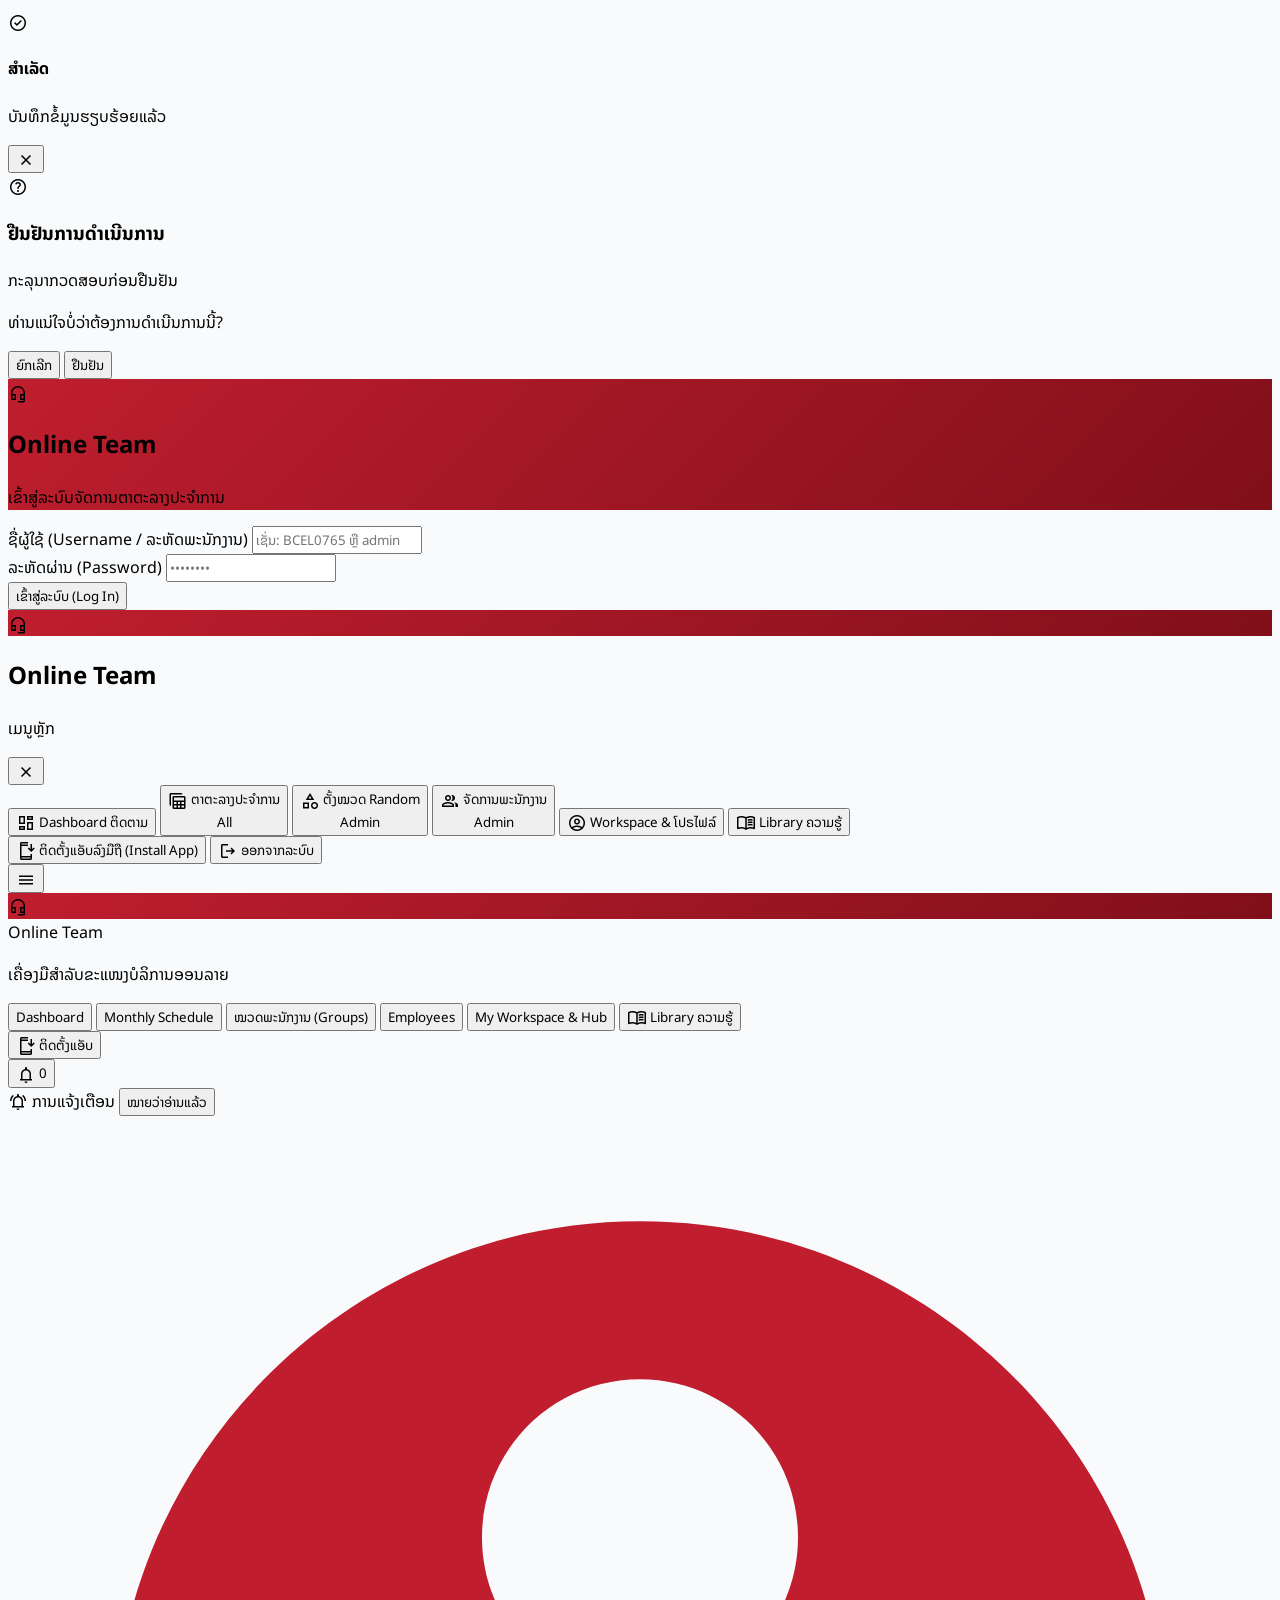
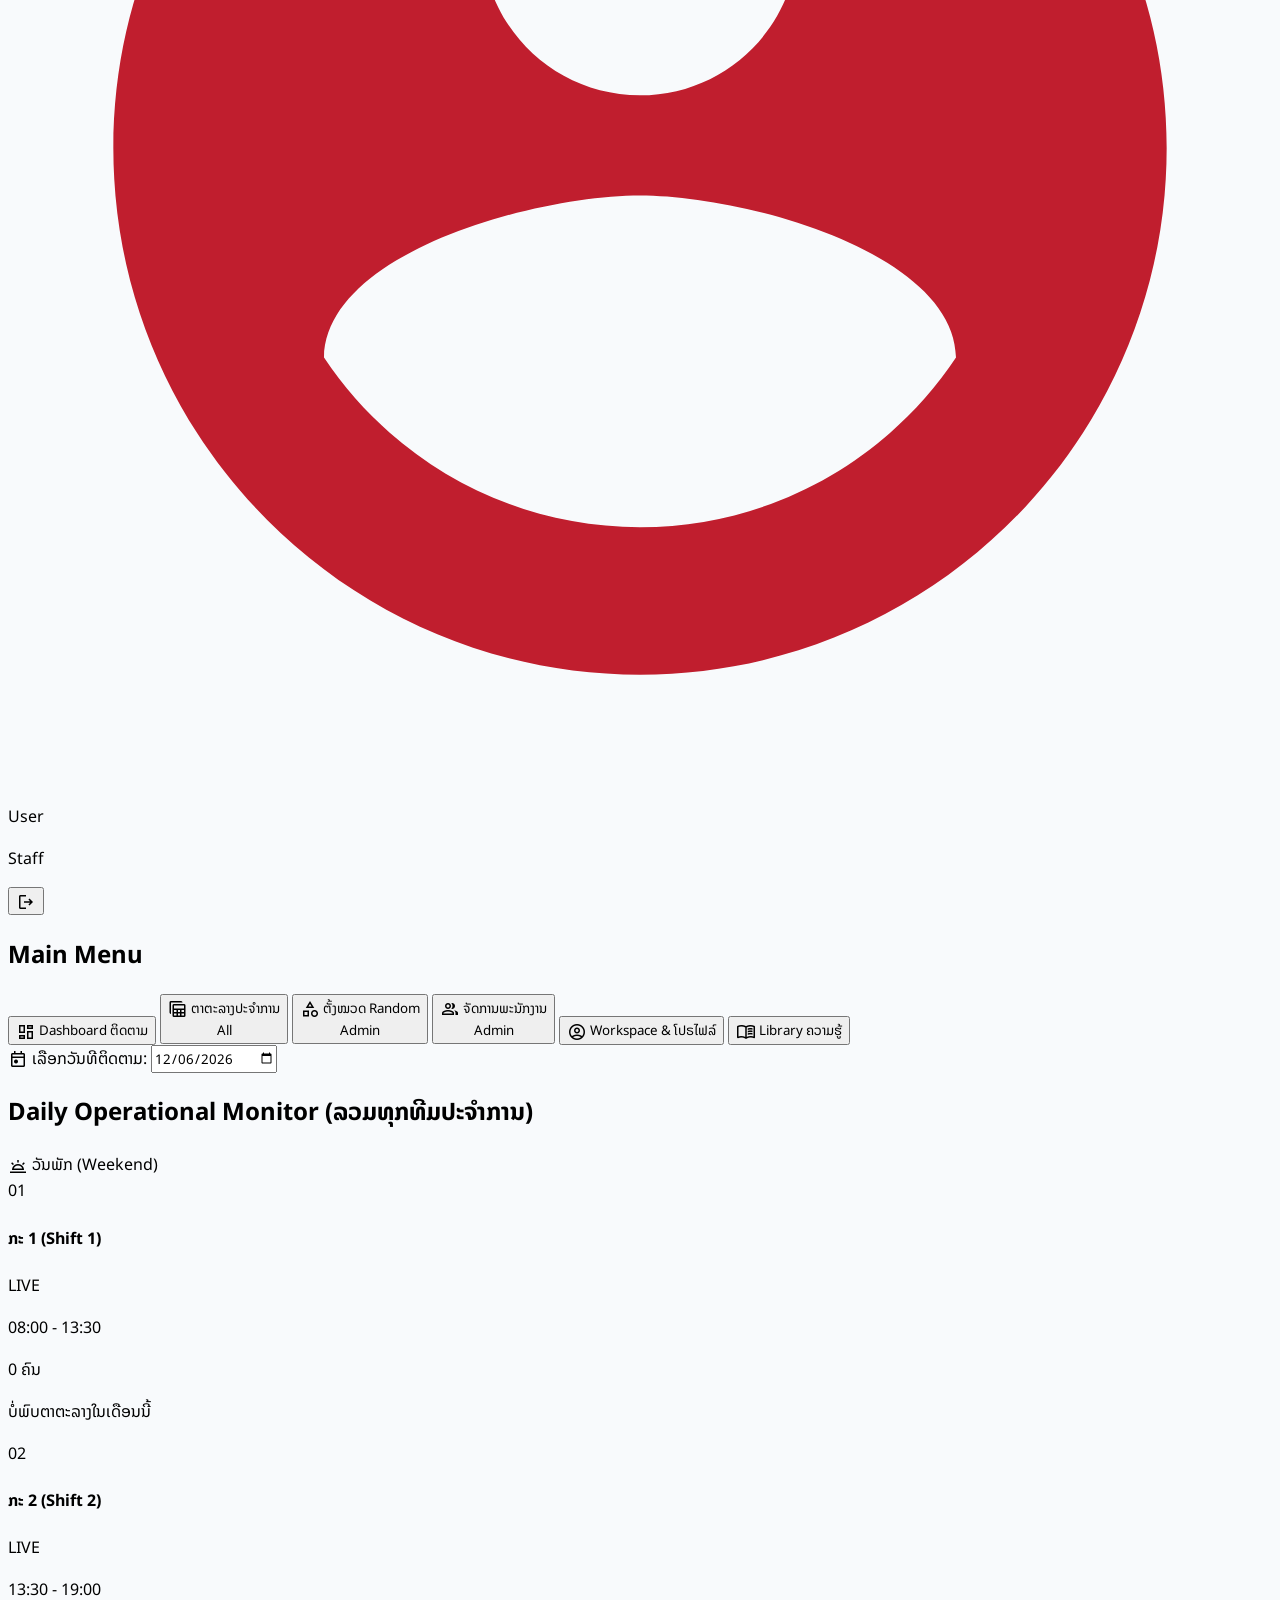
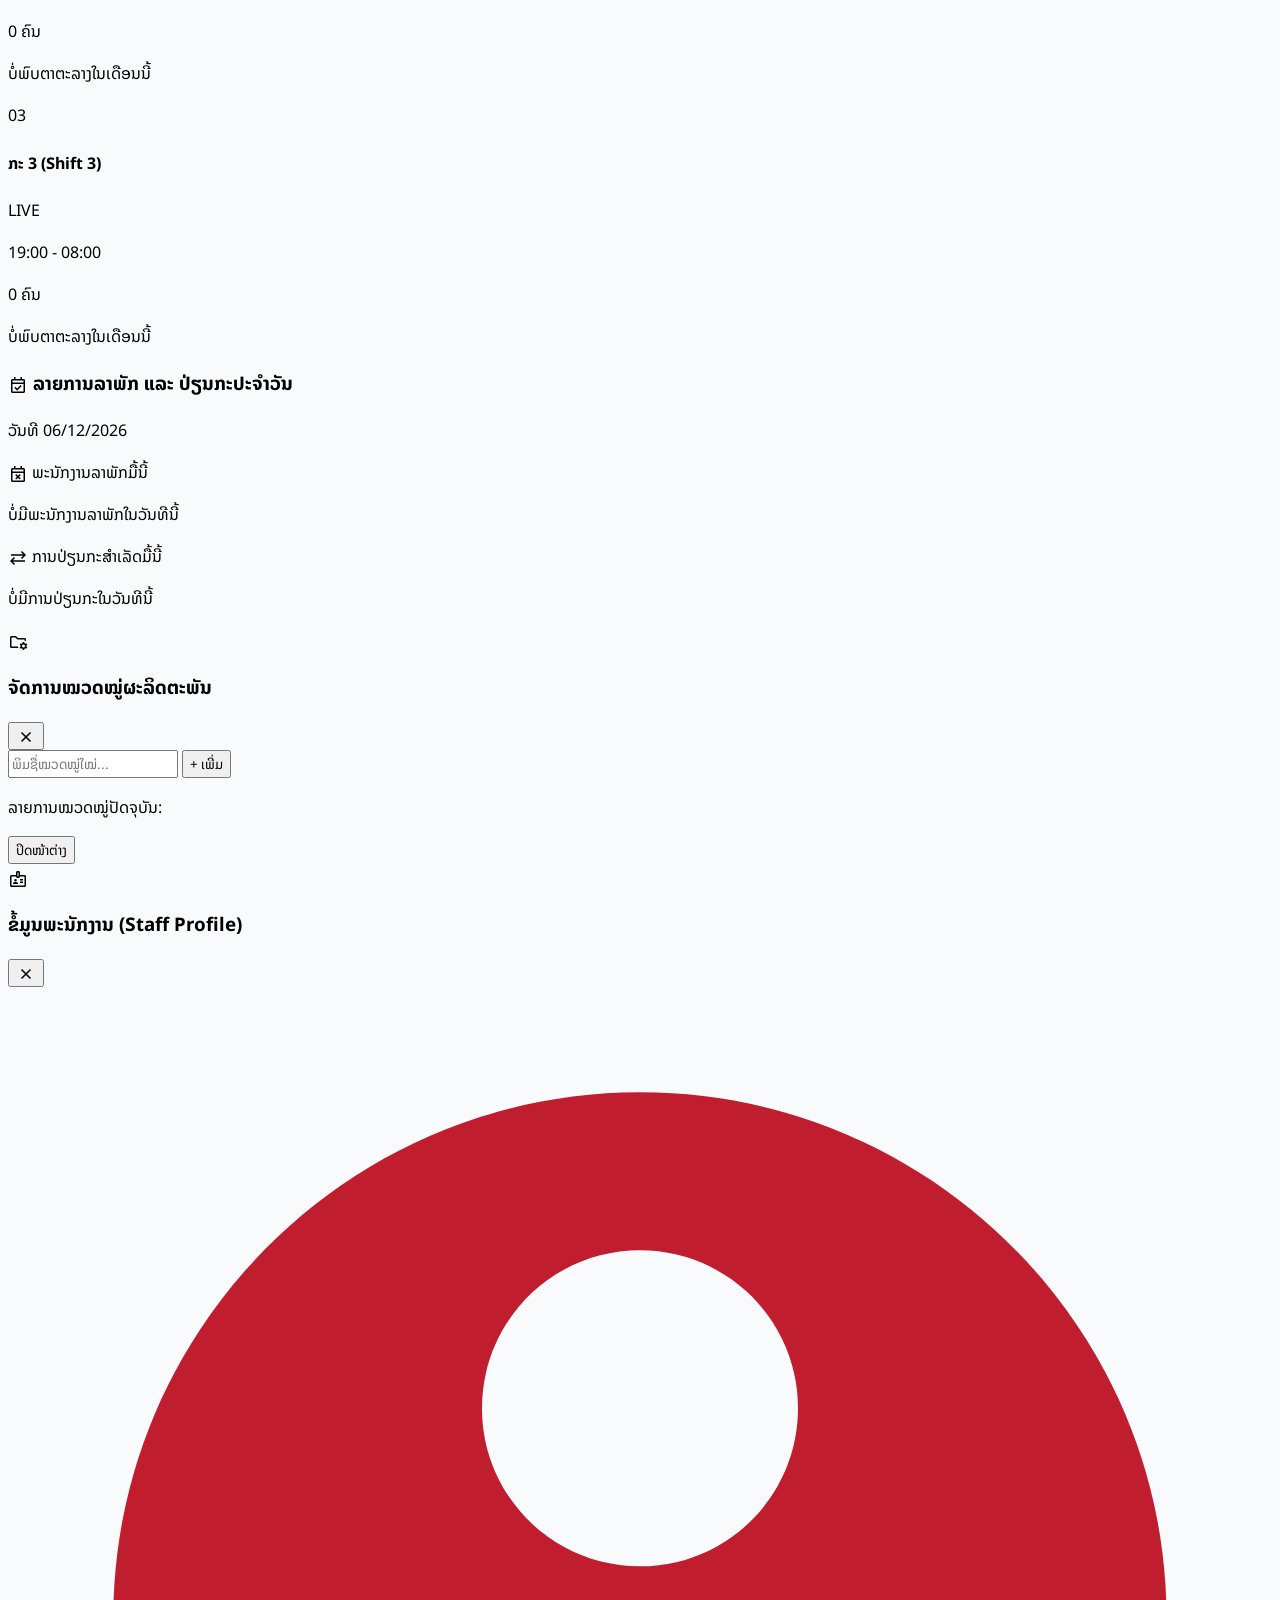
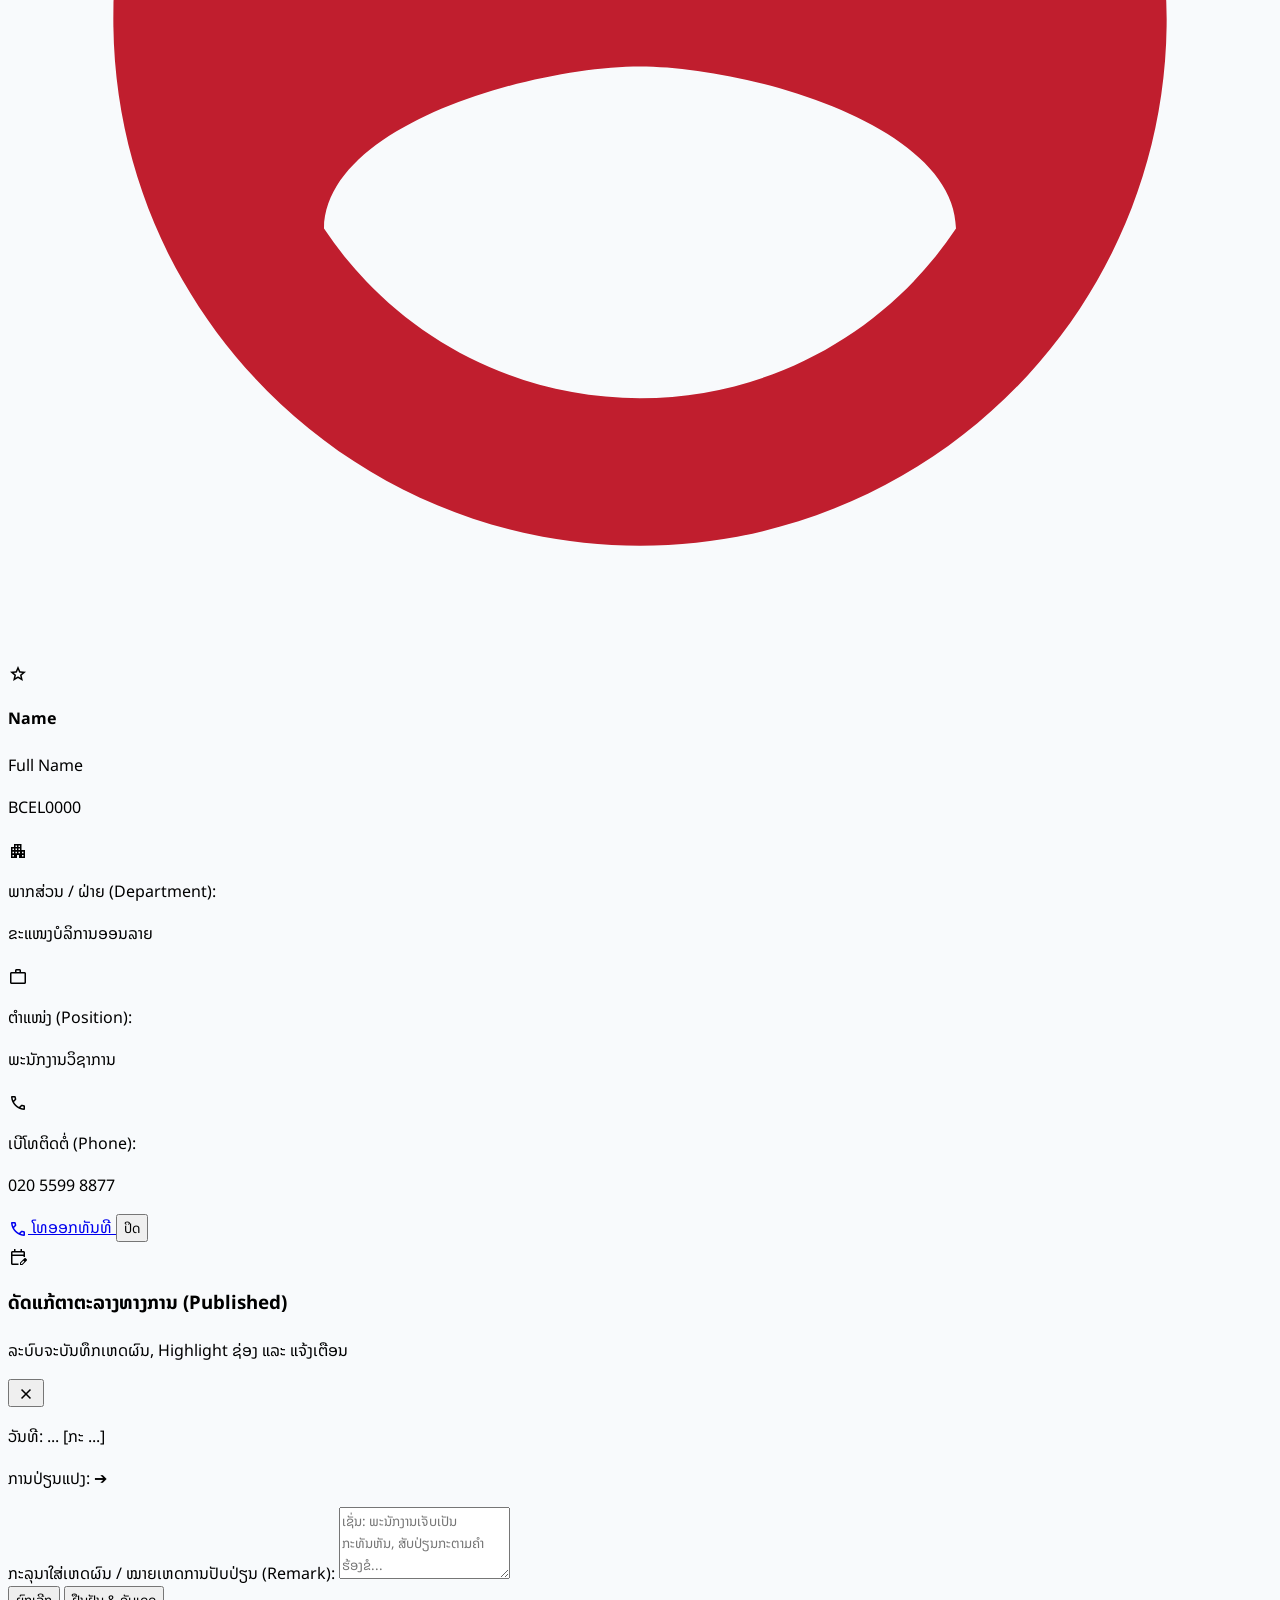
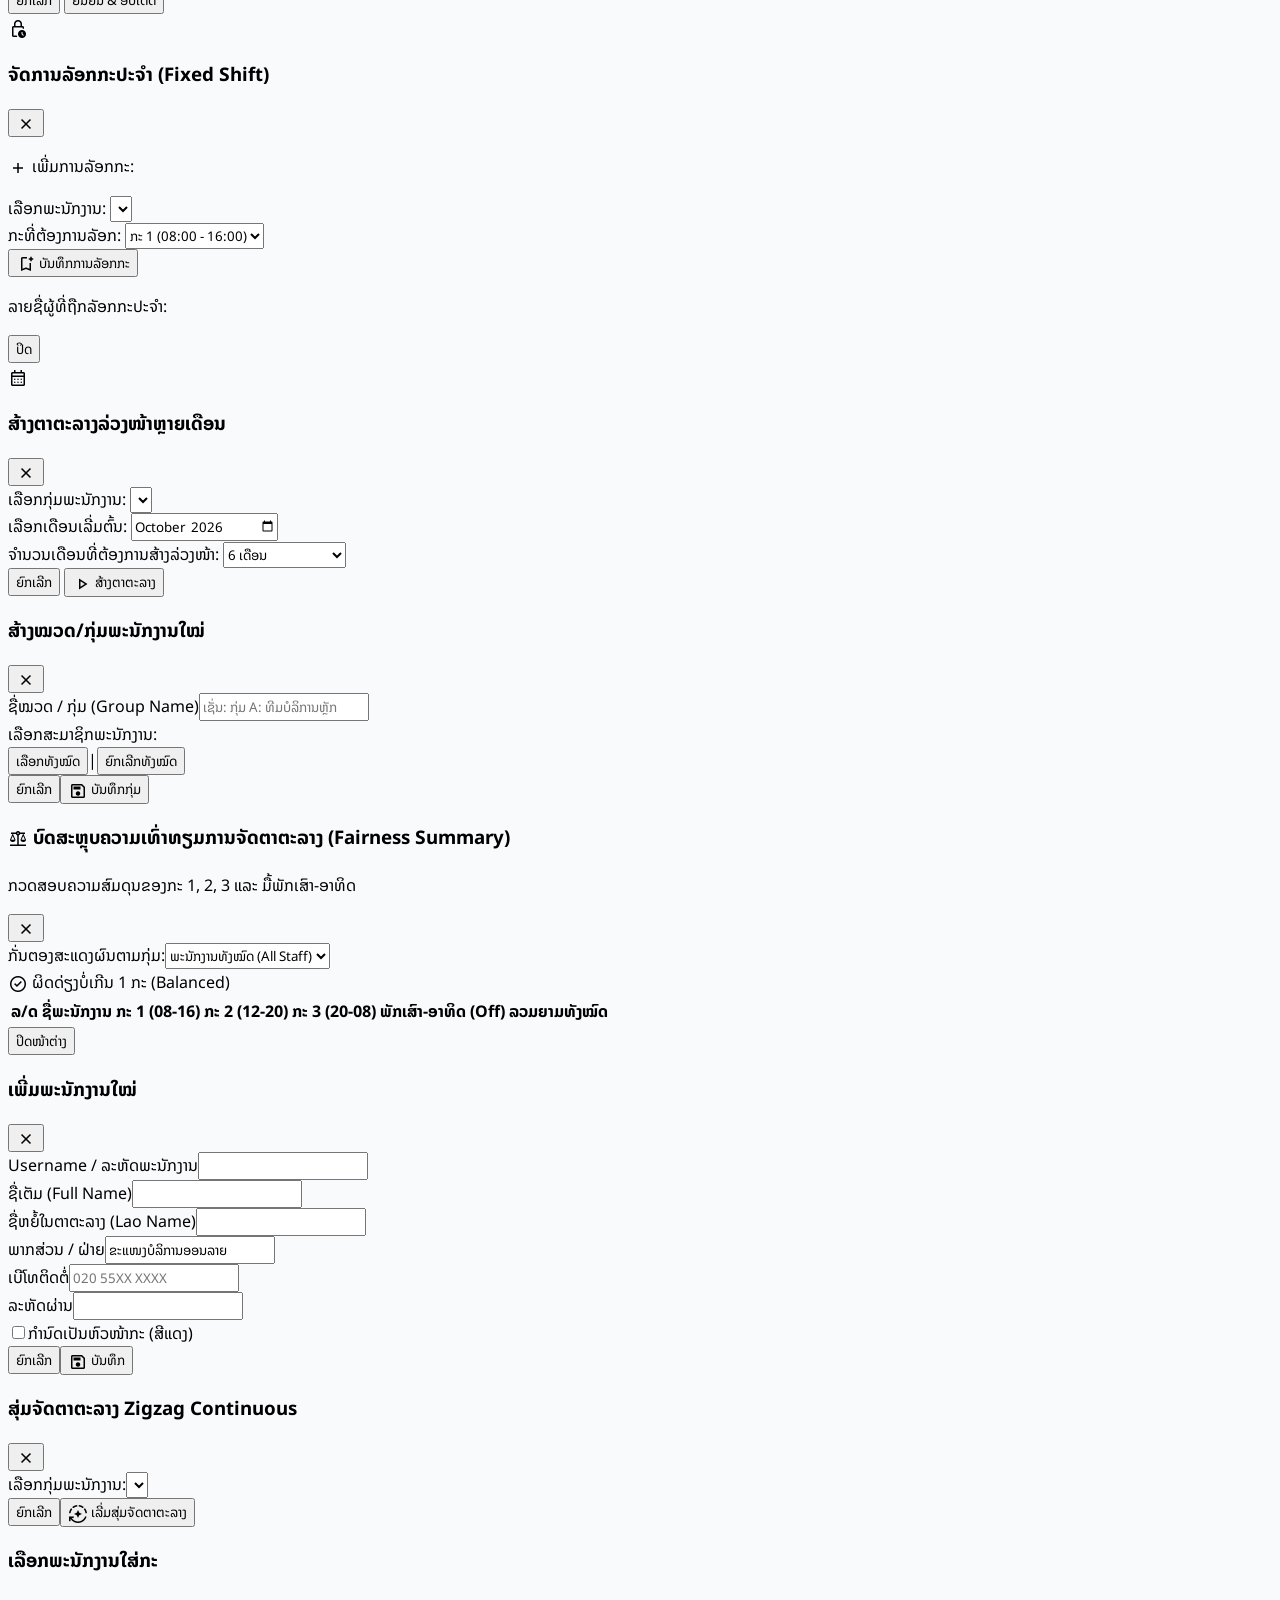
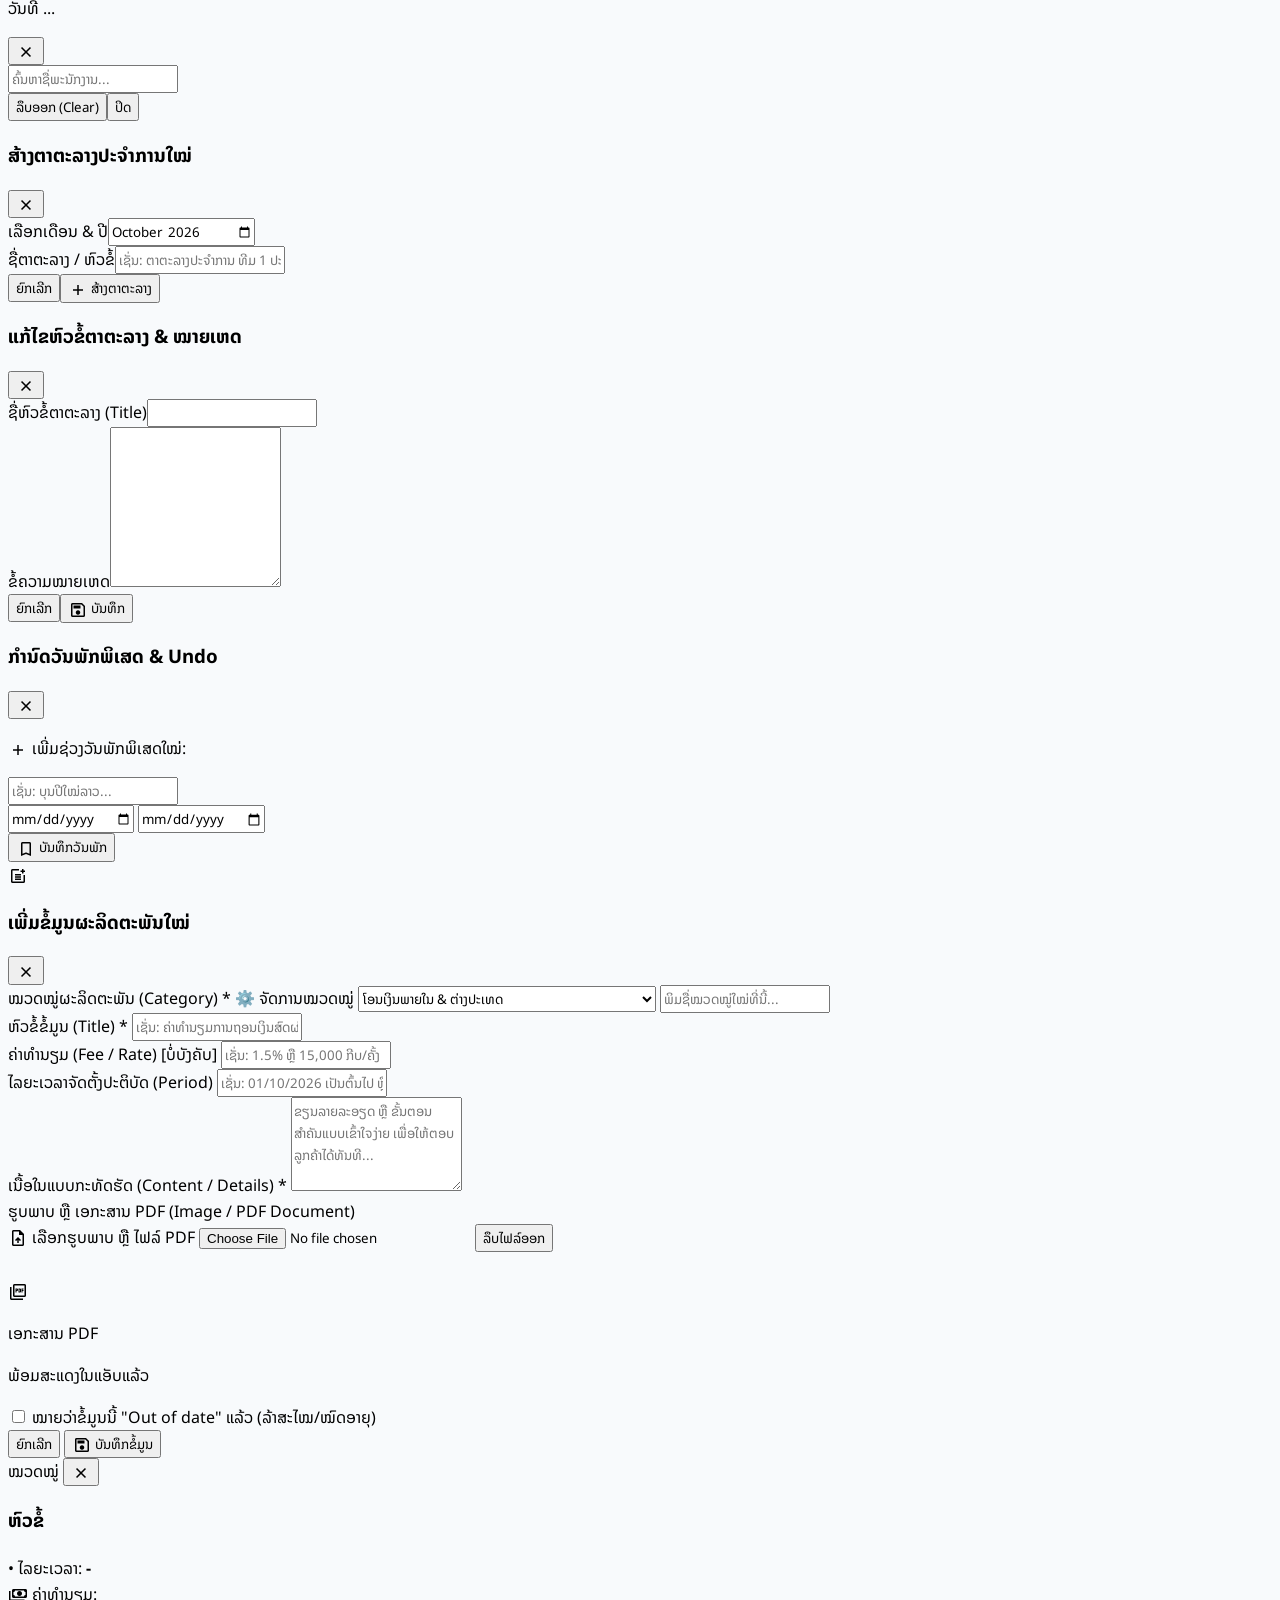
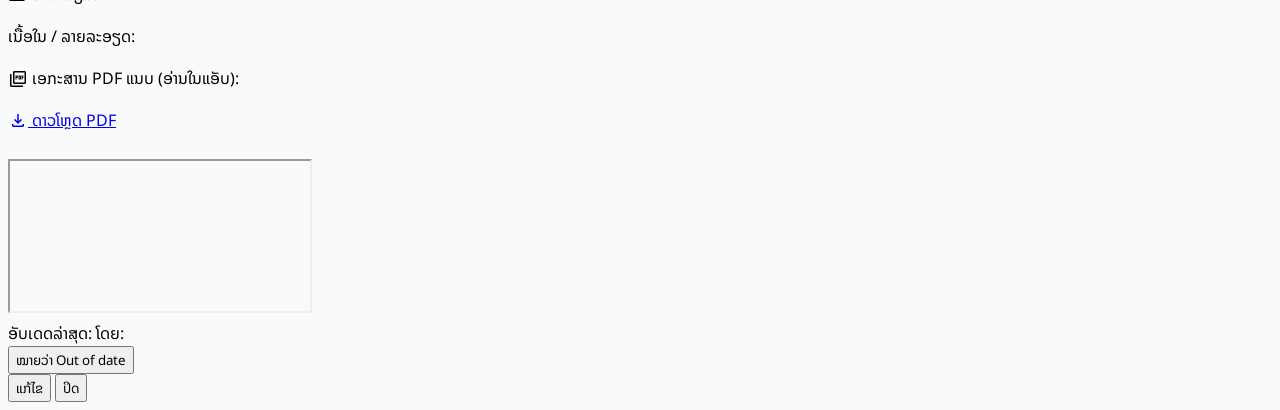
==== commit e56b0b8c: "Update index.html" ====
--- a/index.html
+++ b/index.html
@@ -324,6 +324,10 @@
                 <div class="flex flex-wrap items-center gap-1.5">
                     <button type="button" onclick="openRandomGroupSelectModal()" class="admin-only px-3.5 py-2 bg-slate-800 hover:bg-slate-900 text-white rounded-xl text-xs font-bold flex items-center gap-1.5 shadow-sm transition cursor-pointer">
                         <span class="material-symbols-outlined text-base">autorenew</span> Random Zigzag
+                    </button>
+                    
+                    <button type="button" onclick="executeZigzagFromWeek1()" class="admin-only px-3.5 py-2 bg-emerald-700 hover:bg-emerald-800 text-white rounded-xl text-xs font-bold flex items-center gap-1.5 shadow-sm transition cursor-pointer" title="ເອົາອາທິດທີ 1 ທີ່ຈັດໄວ້ເປັນແມ່ແບບ ແລ້ວແລ່ນສູດ Zigzag ຕໍ່ໃຫ້ຄົບທຸກອາທິດ">
+                        <span class="material-symbols-outlined text-base">auto_fix_high</span> Zigzag ຈາກອາທິດ 1
                     </button>
 
                     <button type="button" onclick="rebalanceNightShifts()" class="admin-only px-3 py-2 bg-white hover:bg-slate-50 text-slate-700 border border-slate-300 rounded-xl text-xs font-bold flex items-center gap-1.5 shadow-sm transition cursor-pointer">
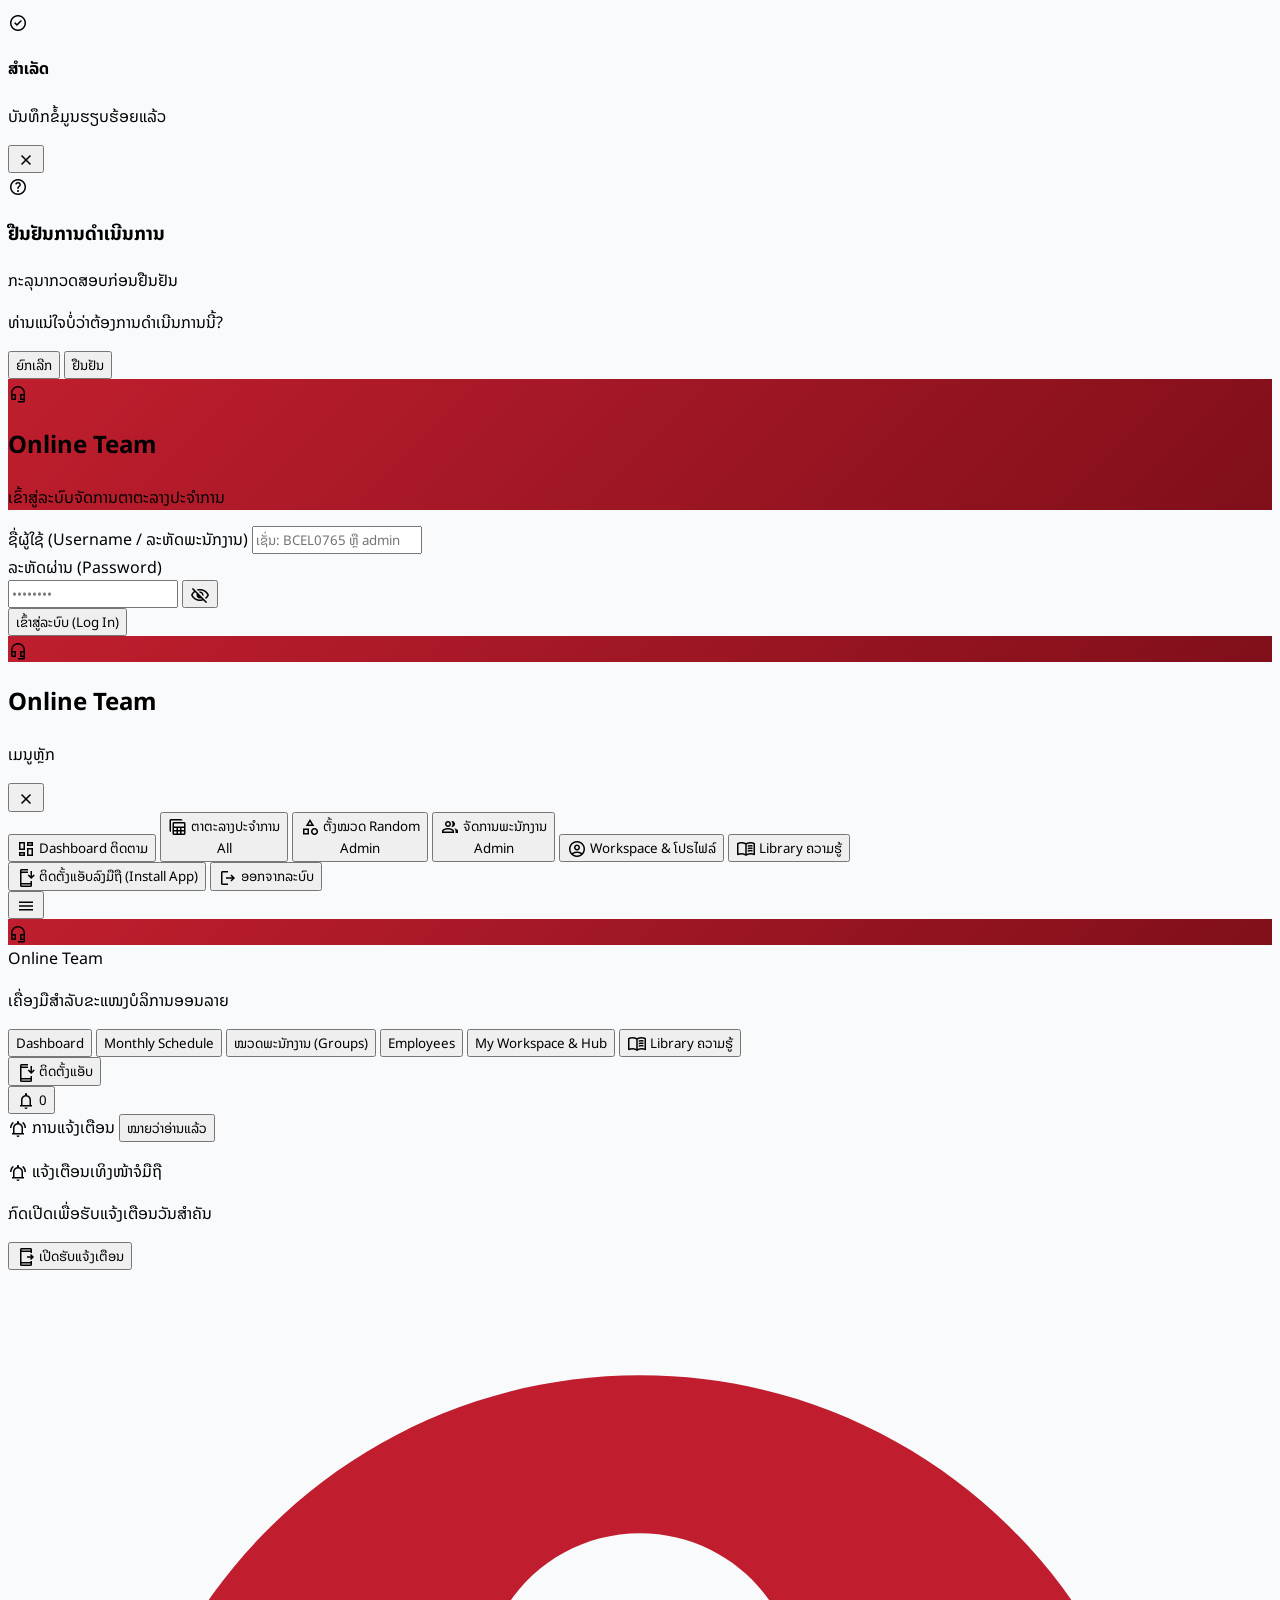
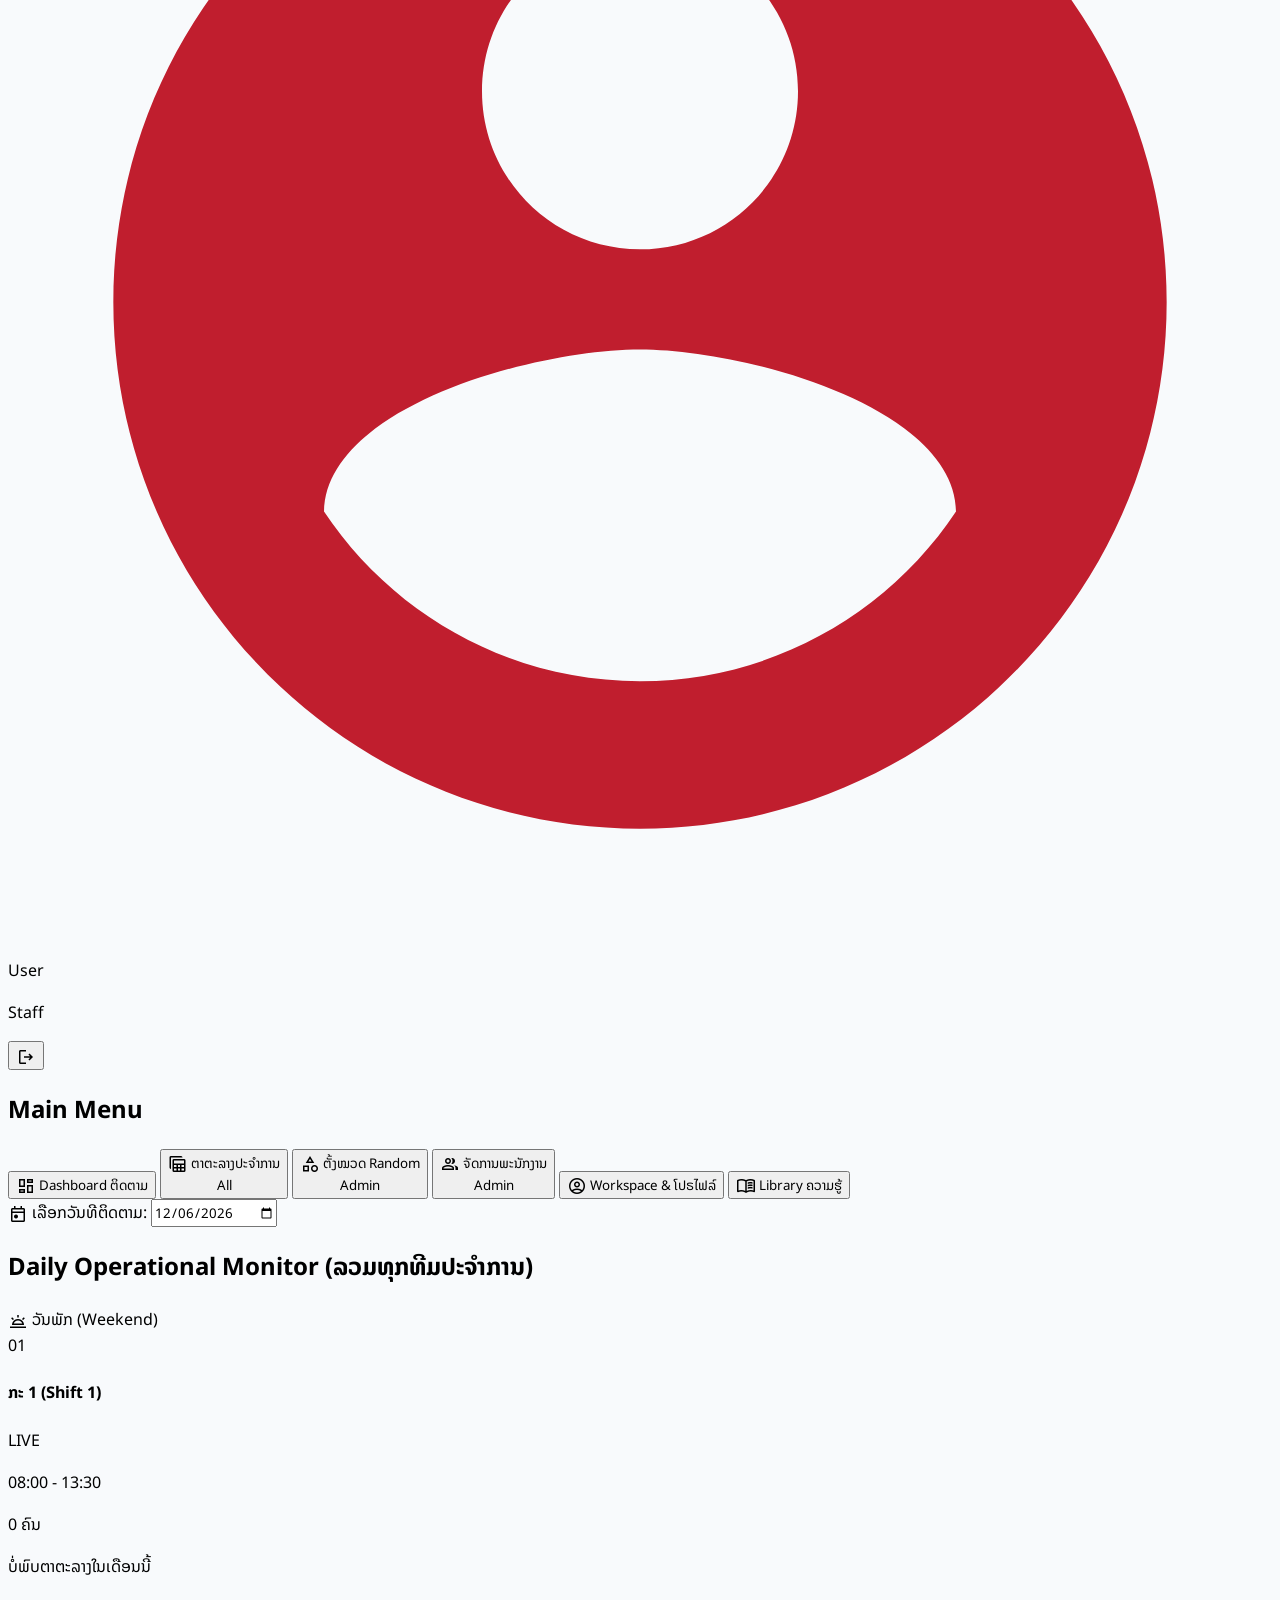
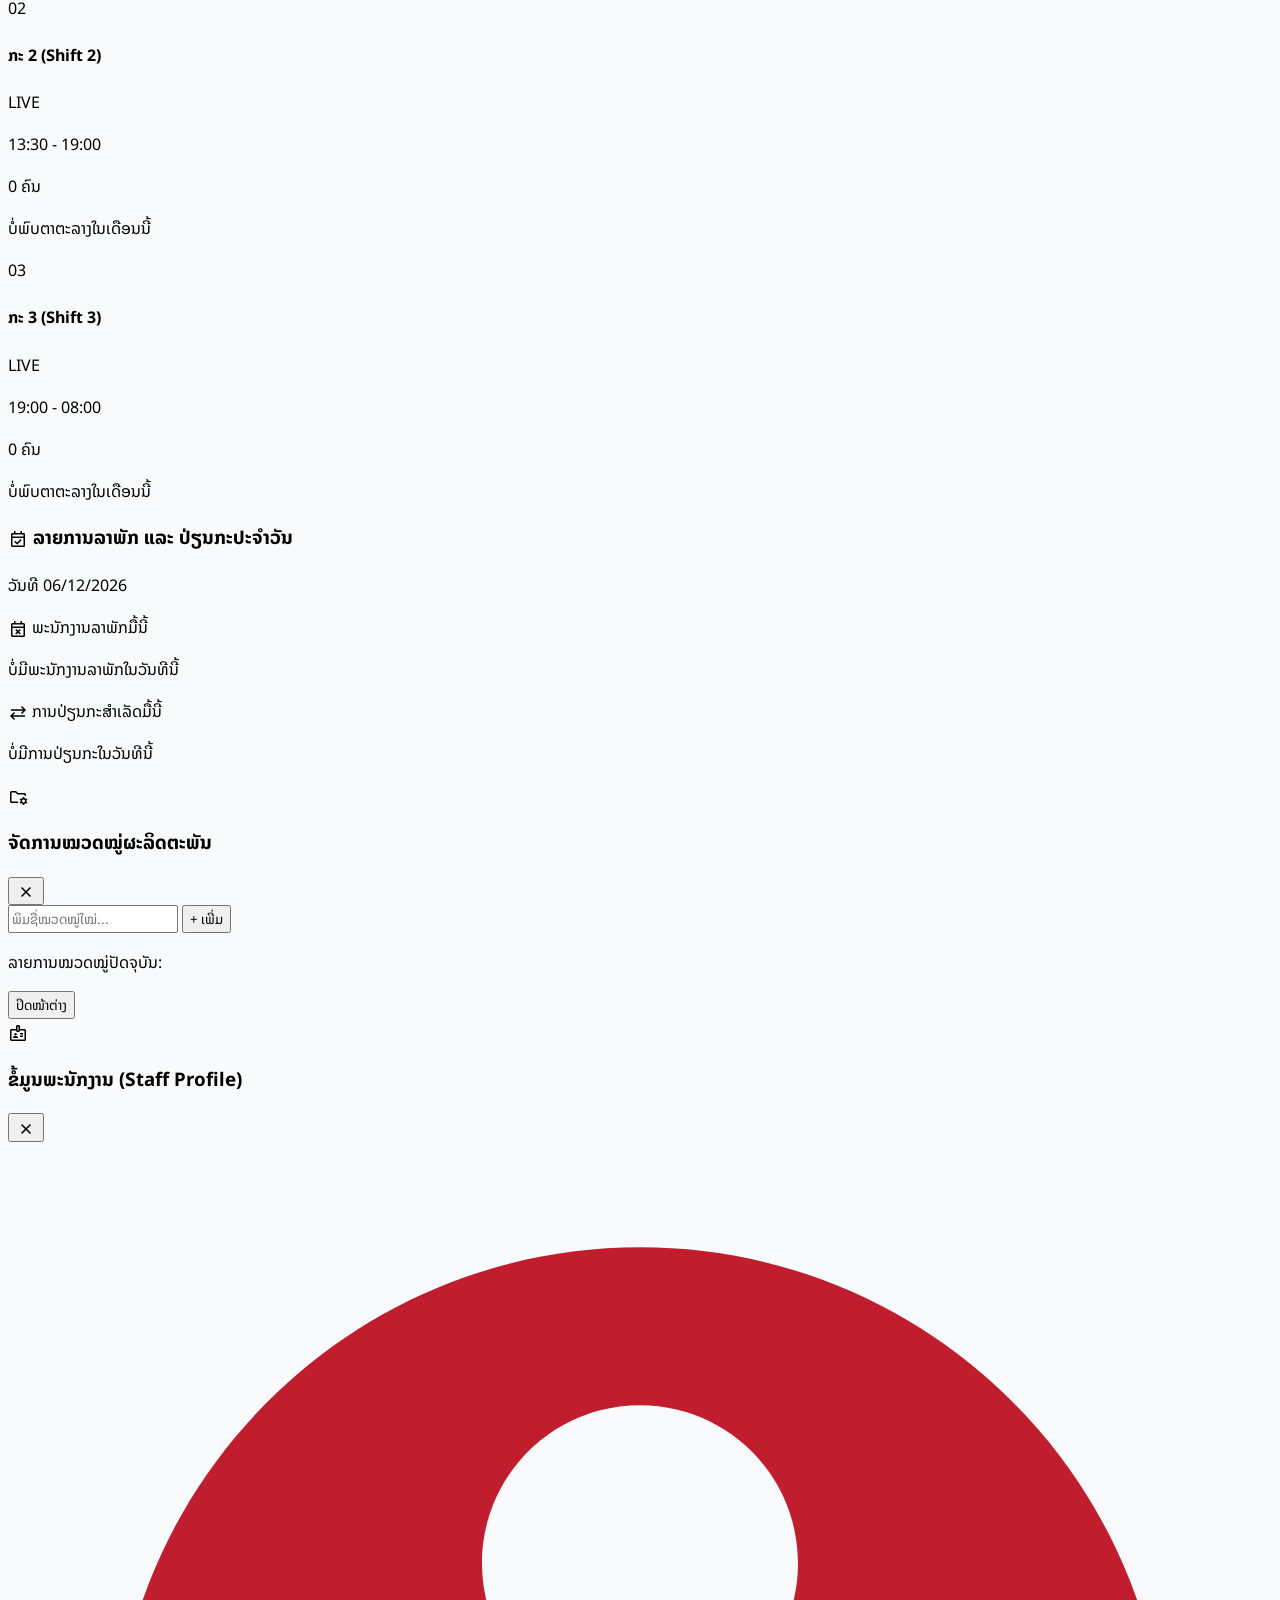
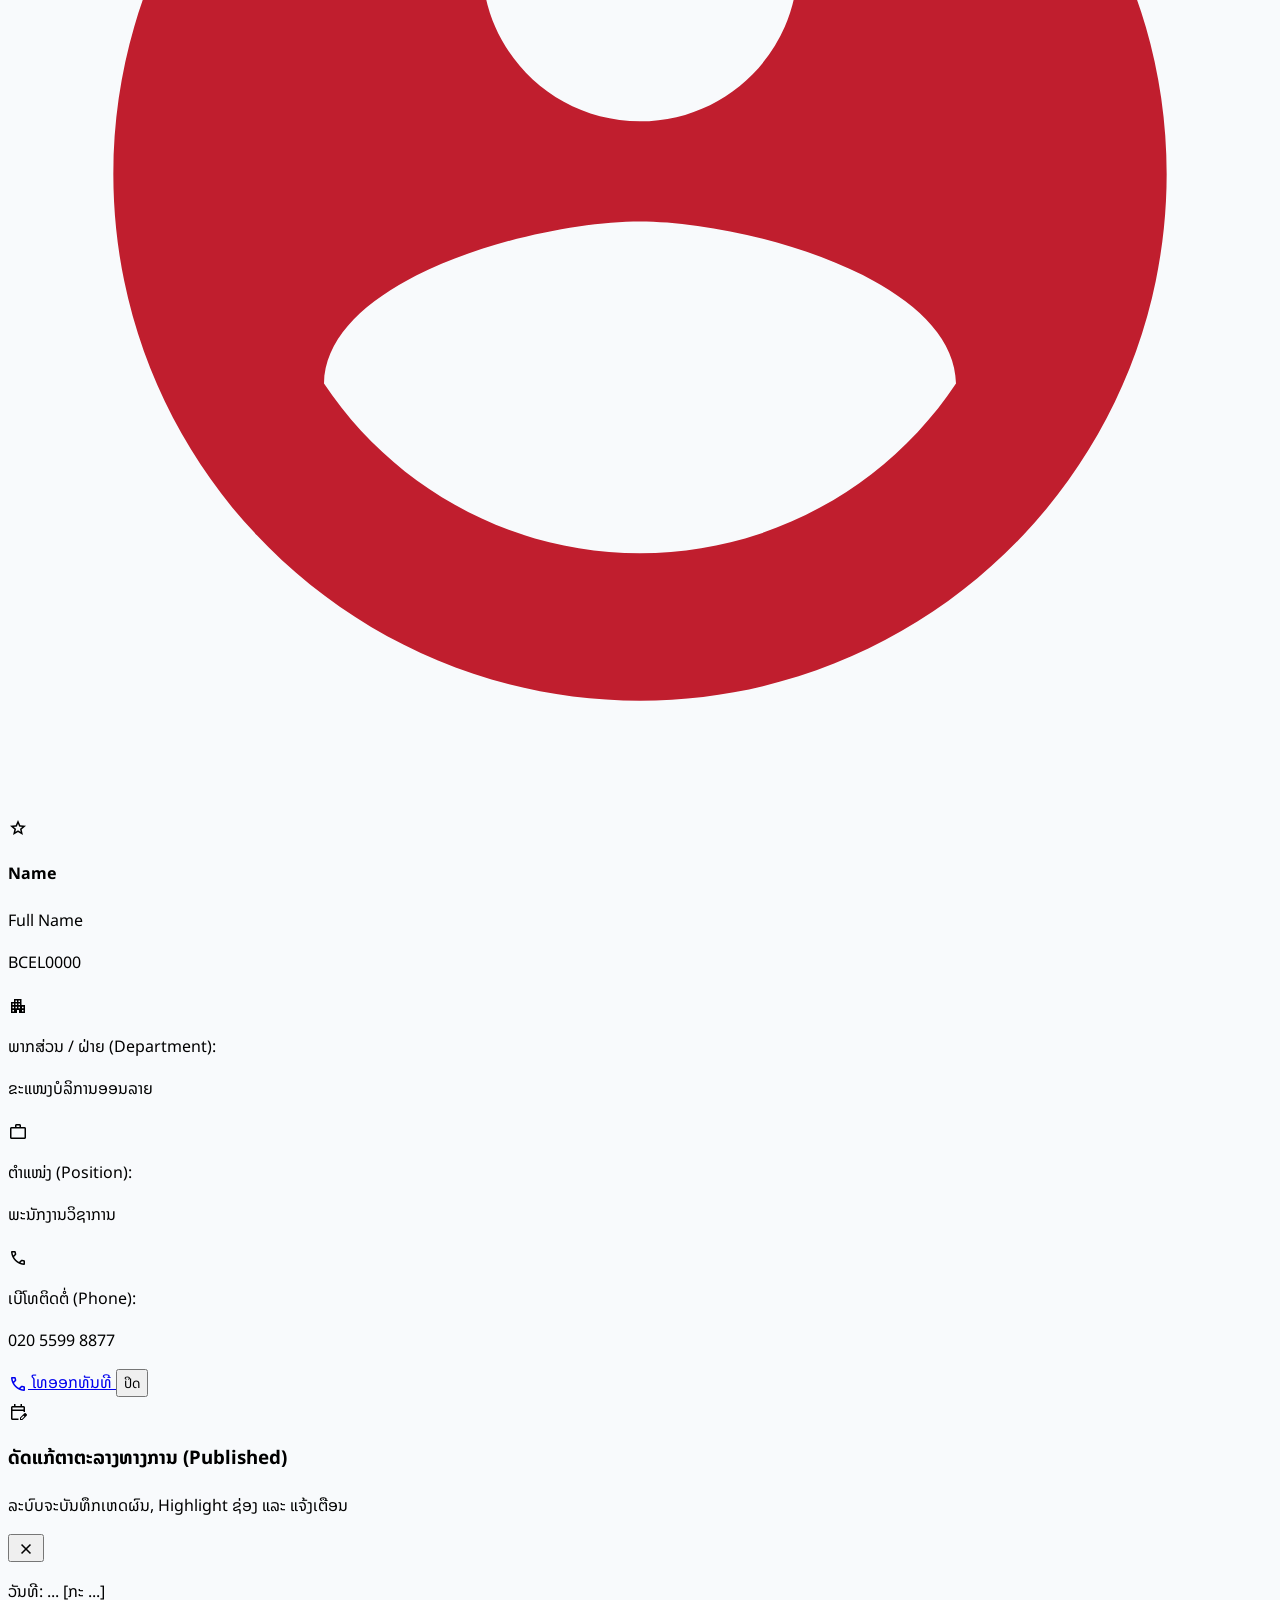
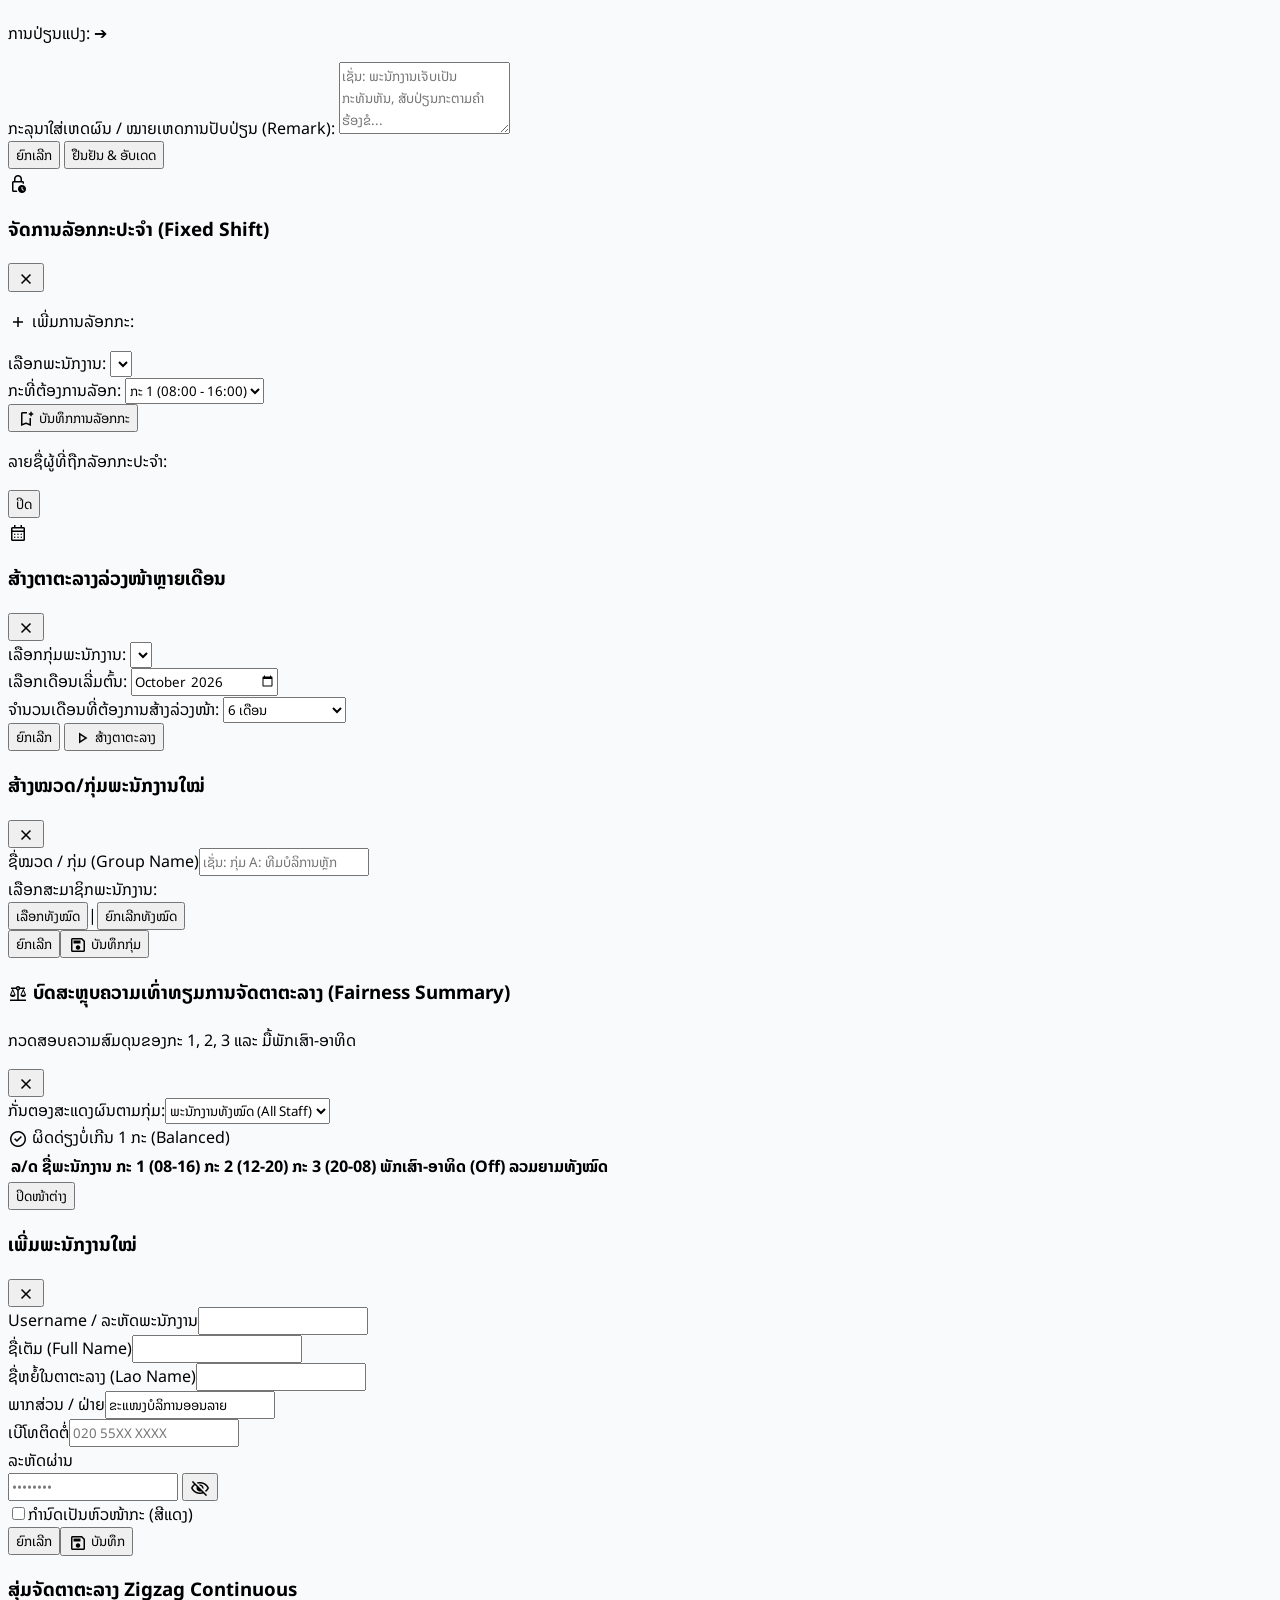
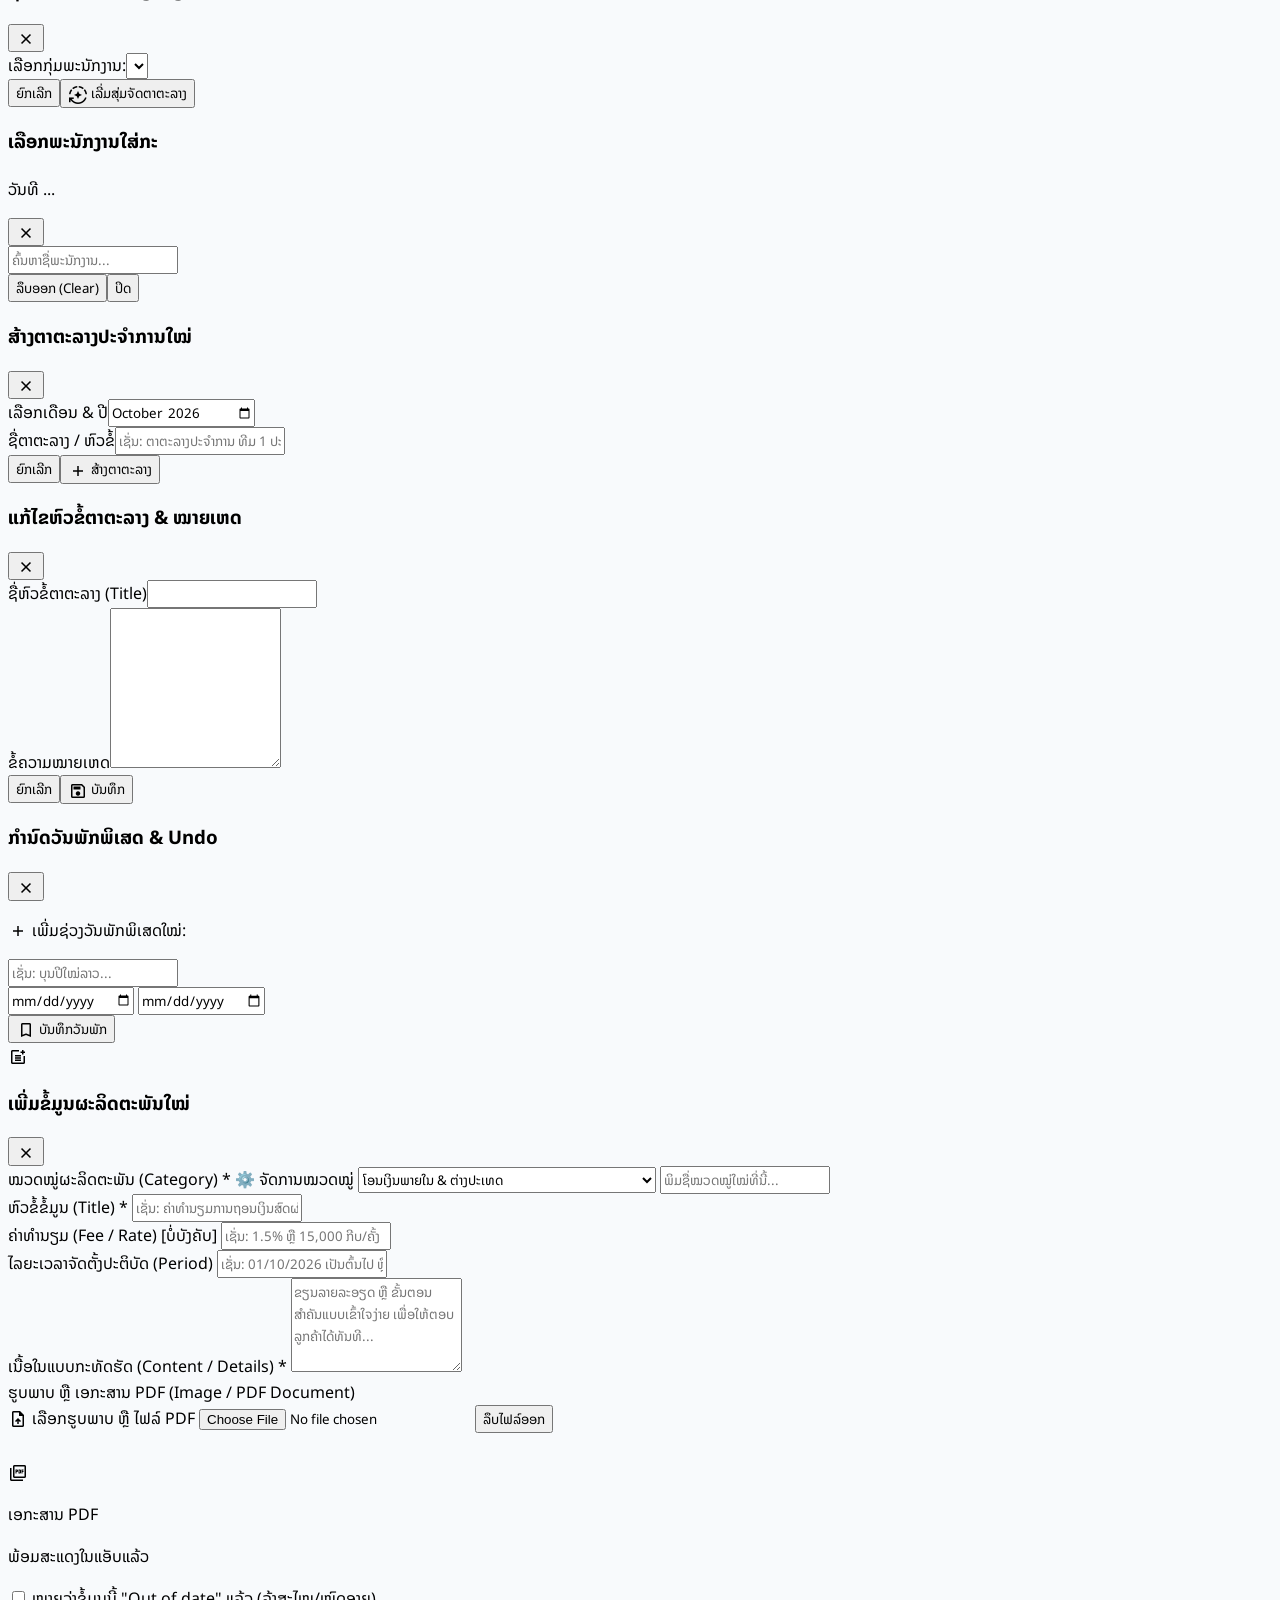
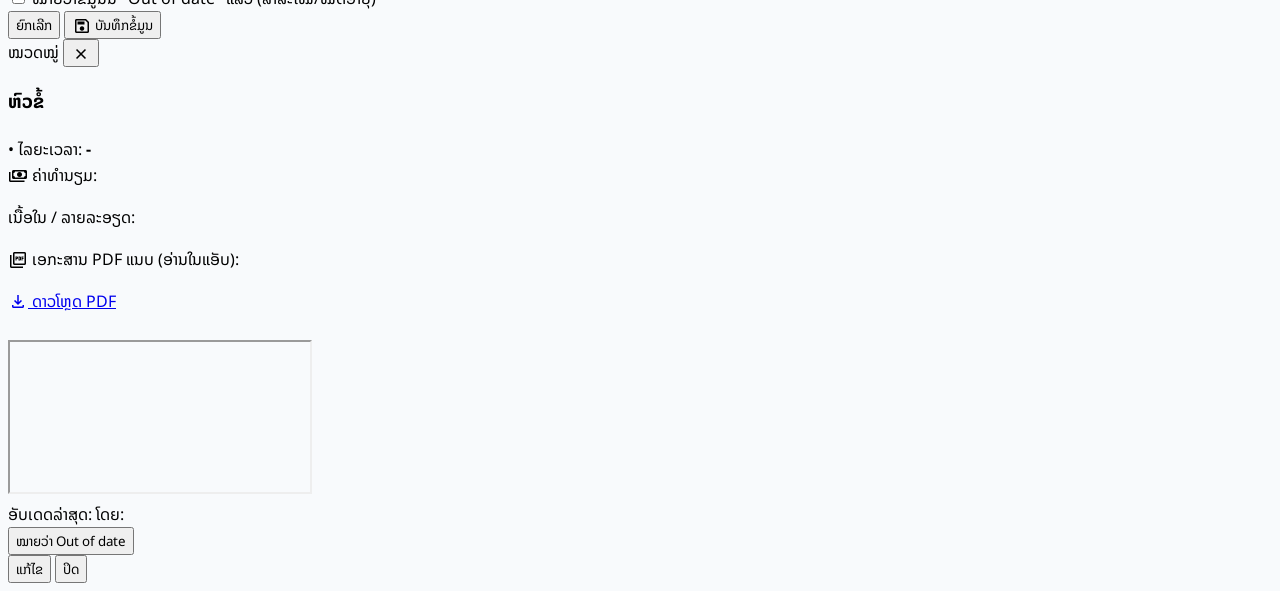
==== commit 12d6b662: "Update index.html" ====
--- a/index.html
+++ b/index.html
@@ -79,7 +79,7 @@
         </div>
     </div>
 
-    <!-- Login Modal -->
+    <!-- Login Modal (ພ້ອມ Visible Eye Toggle ລະຫັດຜ່ານ) -->
     <div id="loginModal" class="fixed inset-0 bg-slate-900/80 backdrop-blur-sm z-50 flex items-center justify-center p-4">
         <div class="bg-white w-full max-w-md rounded-3xl shadow-2xl overflow-hidden border border-slate-100">
             <div class="bg-red-gradient p-6 text-white text-center relative">
@@ -97,7 +97,12 @@
                 </div>
                 <div>
                     <label class="block text-xs font-semibold text-slate-600 mb-1">ລະຫັດຜ່ານ (Password)</label>
-                    <input type="text" id="loginPassword" onkeydown="if(event.key==='Enter') doLogin()" class="password-mask w-full border border-slate-200 rounded-xl p-3 text-sm focus:ring-2 focus:ring-brand-red outline-none bg-slate-50 focus:bg-white transition" placeholder="••••••••"/>
+                    <div class="relative flex items-center">
+                        <input type="password" id="loginPassword" onkeydown="if(event.key==='Enter') doLogin()" class="w-full border border-slate-200 rounded-xl p-3 pr-11 text-sm focus:ring-2 focus:ring-brand-red outline-none bg-slate-50 focus:bg-white transition" placeholder="••••••••"/>
+                        <button type="button" onclick="togglePasswordVisibility('loginPassword', 'loginPasswordEyeIcon')" class="absolute right-3 p-1 text-slate-400 hover:text-brand-red flex items-center justify-center cursor-pointer transition select-none" title="ເປີດ/ປິດ ເບິ່ງລະຫັດຜ່ານ">
+                            <span class="material-symbols-outlined text-[20px]" id="loginPasswordEyeIcon">visibility_off</span>
+                        </button>
+                    </div>
                 </div>
                 <button type="button" onclick="doLogin()" id="btnLogin" class="w-full bg-brand-red hover:bg-brand-red-dark text-white py-3.5 rounded-xl text-sm font-bold transition shadow-lg shadow-red-900/20 cursor-pointer">ເຂົ້າສູ່ລະບົບ (Log In)</button>
             </div>
@@ -151,7 +156,6 @@
             </nav>
         </div>
         <div class="flex items-center gap-2 md:gap-3">
-            <!-- ປຸ່ມຕິດຕັ້ງແອັບສຳລັບ Android / Chrome (ຢູ່ໃນ div ຝັ່ງຂວາ ຄູ່ກັບກະດິ່ງແຈ້ງເຕືອນ) -->
             <button type="button" id="pwaInstallTopBtn" onclick="triggerPwaInstall()" class="px-3 py-1.5 rounded-xl bg-red-50 hover:bg-brand-red text-brand-red hover:text-white border border-red-200 transition text-xs font-bold flex items-center gap-1.5 cursor-pointer shadow-2xs" title="ຕິດຕັ້ງແອັບລົງອຸປະກອນ">
                 <span class="material-symbols-outlined text-[18px]">install_mobile</span>
                 <span class="hidden sm:inline">ຕິດຕັ້ງແອັບ</span>
@@ -163,7 +167,7 @@
                     <span id="notifBadge" class="hidden absolute -top-1.5 -right-1.5 bg-brand-red text-white text-[10px] min-w-[18px] h-[18px] px-1 rounded-full items-center justify-center font-bold shadow-md border-2 border-white animate-bounce">0</span>
                 </button>
                 <div id="notifDropdown" class="hidden absolute right-0 top-12 w-80 sm:w-96 bg-white rounded-2xl shadow-2xl border border-slate-200 z-50 p-4 font-lao">
-                    <div class="flex justify-between items-center pb-2.5 border-b border-slate-100 mb-3">
+                    <div class="flex justify-between items-center pb-2.5 border-b border-slate-100 mb-2.5">
                         <span class="font-bold text-xs text-slate-800 flex items-center gap-1.5"><span class="material-symbols-outlined text-brand-red text-base">notifications_active</span> ການແຈ້ງເຕືອນ</span>
                         <button type="button" onclick="markAllNotificationsAsRead()" class="text-[10px] text-brand-red hover:underline font-bold cursor-pointer">ໝາຍວ່າອ່ານແລ້ວ</button>
                     </div>
@@ -205,7 +209,7 @@
                         <div class="flex items-center gap-2 text-xs font-semibold mb-1 text-slate-500">
                             <span class="material-symbols-outlined text-base text-brand-red">today</span>
                             <span>ເລືອກວັນທີຕິດຕາມ:</span>
-                            <input type="date" id="dashDateInput" onchange="renderDashboard()" class="bg-slate-50 border border-slate-200 rounded-lg px-2.5 py-1 text-xs font-bold text-brand-red cursor-pointer"/>
+                            <input type="date" id="dashDateInput" class="bg-slate-50 border border-slate-200 rounded-lg px-2.5 py-1 text-xs font-bold text-brand-red cursor-pointer"/>
                         </div>
                         <h2 class="text-lg md:text-xl font-bold text-slate-800">Daily Operational Monitor (ລວມທຸກທີມປະຈຳການ)</h2>
                     </div>
@@ -288,11 +292,7 @@
 
         <!-- VIEW 2: MONTHLY SCHEDULE BUILDER -->
         <main id="view-schedule" class="tab-view flex-1 overflow-hidden flex-col bg-slate-100 pb-20 md:pb-0">
-            
-            <!-- Toolbar -->
             <div class="px-4 md:px-6 py-3 bg-white border-b border-slate-200 flex flex-wrap justify-between items-center gap-2.5 shrink-0 shadow-sm">
-                
-                <!-- ຝັ່ງຊ້າຍ -->
                 <div class="flex flex-wrap items-center gap-1.5">
                     <div class="flex items-center border border-slate-300 rounded-xl bg-slate-50 p-0.5">
                         <span class="material-symbols-outlined text-slate-500 text-lg px-2">calendar_today</span>
@@ -320,17 +320,12 @@
                     </button>
                 </div>
 
-                <!-- ຝັ່ງຂວາ -->
                 <div class="flex flex-wrap items-center gap-1.5">
                     <button type="button" onclick="openRandomGroupSelectModal()" class="admin-only px-3.5 py-2 bg-slate-800 hover:bg-slate-900 text-white rounded-xl text-xs font-bold flex items-center gap-1.5 shadow-sm transition cursor-pointer">
                         <span class="material-symbols-outlined text-base">autorenew</span> Random Zigzag
                     </button>
-                    
-                    <button type="button" onclick="executeZigzagFromWeek1()" class="admin-only px-3.5 py-2 bg-emerald-700 hover:bg-emerald-800 text-white rounded-xl text-xs font-bold flex items-center gap-1.5 shadow-sm transition cursor-pointer" title="ເອົາອາທິດທີ 1 ທີ່ຈັດໄວ້ເປັນແມ່ແບບ ແລ້ວແລ່ນສູດ Zigzag ຕໍ່ໃຫ້ຄົບທຸກອາທິດ">
-                        <span class="material-symbols-outlined text-base">auto_fix_high</span> Zigzag ຈາກອາທິດ 1
-                    </button>
-
-                    <button type="button" onclick="rebalanceNightShifts()" class="admin-only px-3 py-2 bg-white hover:bg-slate-50 text-slate-700 border border-slate-300 rounded-xl text-xs font-bold flex items-center gap-1.5 shadow-sm transition cursor-pointer">
+
+                    <button type="button" onclick="rebalanceNightShifts()" class="admin-only px-3 py-2 bg-white hover:bg-slate-50 text-slate-700 border border-slate-300 rounded-xl text-xs font-bold flex items-center gap-1.5 shadow-sm transition cursor-pointer" title="ດຶງກະດຶກເສົາ-ອາທິດ ໄປສະເລ່ຍໃຫ້ຄົນທີ່ໄດ້ໜ້ອຍ">
                         <span class="material-symbols-outlined text-base text-slate-700">balance</span> Rebalance ກະ 3
                     </button>
 
@@ -360,7 +355,6 @@
                 </div>
             </div>
 
-            <!-- Status Banner -->
             <div id="scheduleStatusBanner" class="px-6 py-2 bg-emerald-50 border-b border-emerald-200 flex justify-between items-center text-xs">
                 <span id="scheduleStatusBadge" class="font-bold text-emerald-800 flex items-center gap-2">
                     <span class="material-symbols-outlined text-sm text-emerald-600">verified</span> ຕາຕະລາງທາງການ (Published Official)
@@ -368,9 +362,7 @@
                 <span id="modifiedCellCountText" class="text-[11px] text-slate-600 font-semibold flex items-center gap-1"></span>
             </div>
 
-            <!-- Schedule Content Wrapper -->
             <div class="flex flex-1 overflow-hidden" id="scheduleTableWrapper">
-                <!-- Roster Sidebar -->
                 <div class="admin-only w-64 bg-white border-r border-slate-200 p-4 overflow-y-auto space-y-3 shrink-0 flex flex-col shadow-sm">
                     <div>
                         <p class="text-xs font-bold text-slate-700">ລາຍຊື່ພະນັກງານທັງໝົດ (<span id="rosterCountText">0</span> ທ່ານ)</p>
@@ -383,7 +375,6 @@
                     <div id="scheduleStaffRoster" class="space-y-1.5 flex-1 overflow-y-auto pr-1"></div>
                 </div>
 
-                <!-- ຕາຕະລາງໃຫຍ່ -->
                 <div class="flex-1 overflow-auto p-4 md:p-6 bg-slate-100 flex flex-col">
                     <div id="pdfExportArea" class="bg-white border-2 border-black p-5 shadow-sm max-w-[1100px] mx-auto text-black">
                         <div class="text-center font-bold text-sm py-1.5 border-b-2 border-black bg-slate-50" id="scheduleTableTitle">
@@ -400,7 +391,8 @@
                 </div>
             </div>
         </main>
-         <!-- VIEW 3: GROUPS -->
+
+        <!-- VIEW 3: GROUPS -->
         <main id="view-groups" class="tab-view flex-1 overflow-y-auto p-4 md:p-6 pb-24 md:pb-6 flex-col gap-6 bg-slate-50">
             <div class="max-w-7xl mx-auto w-full space-y-6">
                 <div class="flex justify-between items-center border-b border-slate-200 pb-3">
@@ -442,7 +434,6 @@
                     </div>
                 </div>
 
-                <!-- Admin Central Reports -->
                 <div id="adminReportsSection" class="hidden space-y-6">
                     <div class="grid grid-cols-1 sm:grid-cols-2 lg:grid-cols-4 gap-4">
                         <div class="bg-white border border-slate-200 p-5 rounded-3xl shadow-sm flex items-center justify-between">
@@ -463,7 +454,6 @@
                         </div>
                     </div>
 
-                    <!-- Matrix Report -->
                     <div class="bg-white border border-slate-200 rounded-3xl p-6 shadow-sm">
                         <div class="flex justify-between items-center mb-4 border-b pb-3">
                             <div><h4 class="font-bold text-slate-800 text-sm flex items-center gap-2"><span class="material-symbols-outlined text-brand-red text-base">summarize</span> ລາຍງານສະຫຼຸບການປະຈຳການ & ການລາພັກຂອງພະນັກງານທຸກຄົນ</h4><p class="text-xs text-slate-500 mt-0.5">ສະແດງຈຳນວນກະ 1, 2, 3, ວຽກທັງໝົດ, ການນຳໃຊ້ມື້ພັກ 15 ມື້ ແລະ ວັນພັກທັງໝົດ</p></div>
@@ -479,7 +469,6 @@
                         </div>
                     </div>
 
-                    <!-- Post-Publish Modification Audit Trail -->
                     <div class="bg-white border border-slate-200 rounded-3xl p-6 shadow-sm">
                         <h4 class="font-bold text-slate-800 text-sm mb-3 border-b pb-2 flex items-center gap-2">
                             <span class="material-symbols-outlined text-slate-700 text-base">history_edu</span>
@@ -502,7 +491,6 @@
                         </div>
                     </div>
 
-                    <!-- Shift & Swap Analytics Table -->
                     <div class="bg-white border border-slate-200 rounded-3xl p-6 shadow-sm">
                         <div class="flex flex-col sm:flex-row justify-between items-start sm:items-center mb-4 border-b pb-3 gap-2">
                             <div>
@@ -532,7 +520,6 @@
                     </div>
                 </div>
 
-                <!-- Staff Personal Workspace -->
                 <div id="userStaffWorkspaceSection" class="space-y-6">
                     <div id="userCurrentWeekCard" class="bg-white border-2 border-brand-red/30 rounded-3xl p-6 shadow-sm relative overflow-hidden">
                         <div class="flex flex-col md:flex-row justify-between items-start md:items-center gap-4">
@@ -549,7 +536,6 @@
                     </div>
 
                     <div class="grid grid-cols-1 lg:grid-cols-12 gap-6">
-                        <!-- Profile Card -->
                         <div class="lg:col-span-4 bg-white border border-slate-200 rounded-3xl p-6 shadow-sm flex flex-col items-center text-center">
                             <div class="relative mb-3">
                                 <img id="profPhotoPreview" class="w-24 h-24 rounded-full object-cover border-4 border-red-50 shadow-md bg-slate-50" src="data:image/svg+xml,%3Csvg xmlns='http://www.w3.org/2000/svg' viewBox='0 0 24 24' fill='%23c01e2e'%3E%3Cpath d='M12 2C6.48 2 2 6.48 2 12s4.48 10 10 10 10-4.48 10-10S17.52 2 12 2zm0 3c1.66 0 3 1.34 3 3s-1.34 3-3 3-3-1.34-3-3 1.34-3 3-3zm0 14.2c-2.5 0-4.71-1.28-6-3.22.03-1.99 4-3.08 6-3.08 1.99 0 5.97 1.09 6 3.08-1.29 1.94-3.5 3.22-6 3.22z'/%3E%3C/svg%3E" alt="Profile"/>
@@ -563,7 +549,15 @@
                                 <div><label class="block font-semibold text-slate-600 mb-1">ຊື່ເຕັມ (Full Name)</label><input type="text" id="profNameInput" class="w-full border border-slate-200 rounded-xl p-2.5 text-xs outline-none focus:ring-1 focus:ring-brand-red"/></div>
                                 <div><label class="block font-semibold text-slate-600 mb-1">ພາກສ່ວນ / ຂະແໜງເຮັດວຽກ (Department)</label><input type="text" id="profDeptInput" class="w-full border border-slate-200 rounded-xl p-2.5 text-xs outline-none focus:ring-1 focus:ring-brand-red" placeholder="ເຊັ່ນ: ຂະແໜງບໍລິການອອນລາຍ"/></div>
                                 <div><label class="block font-semibold text-slate-600 mb-1">ເບີໂທຕິດຕໍ່ (Phone Number)</label><input type="text" id="profPhoneInput" class="w-full border border-slate-200 rounded-xl p-2.5 text-xs outline-none focus:ring-1 focus:ring-brand-red" placeholder="ເຊັ່ນ: 020 55XX XXXX"/></div>
-                                <div><label class="block font-semibold text-slate-600 mb-1">ລະຫັດຜ່ານໃໝ່ (New Password)</label><input type="text" id="profPassInput" class="password-mask w-full border border-slate-200 rounded-xl p-2.5 text-xs outline-none focus:ring-1 focus:ring-brand-red" placeholder="ໃສ່ລະຫັດໃໝ່..."/></div>
+                                <div>
+                                    <label class="block font-semibold text-slate-600 mb-1">ລະຫັດຜ່ານໃໝ່ (New Password)</label>
+                                    <div class="relative flex items-center">
+                                        <input type="password" id="profPassInput" class="w-full border border-slate-200 rounded-xl p-2.5 pr-10 text-xs outline-none focus:ring-1 focus:ring-brand-red" placeholder="ໃສ່ລະຫັດໃໝ່..."/>
+                                        <button type="button" onclick="togglePasswordVisibility('profPassInput', 'profPassEyeIcon')" class="absolute right-2.5 p-1 text-slate-400 hover:text-brand-red flex items-center justify-center cursor-pointer select-none">
+                                            <span class="material-symbols-outlined text-[18px]" id="profPassEyeIcon">visibility_off</span>
+                                        </button>
+                                    </div>
+                                </div>
                                 <button type="button" onclick="handleUpdateProfile()" class="w-full bg-brand-red hover:bg-brand-red-dark text-white py-2.5 rounded-xl font-bold transition shadow-md cursor-pointer flex items-center justify-center gap-1.5">
                                     <span class="material-symbols-outlined text-sm">save</span> ບັນທຶກໂປຣໄຟລ໌
                                 </button>
@@ -571,7 +565,6 @@
                         </div>
 
                         <div id="staffBookingFormsContainer" class="lg:col-span-8 space-y-6">
-                            <!-- Book Annual Leave Form -->
                             <div class="bg-white border border-slate-200 rounded-3xl p-6 shadow-sm">
                                 <h3 class="text-sm font-bold text-brand-red mb-3 flex items-center gap-2 border-b pb-2">
                                     <span class="material-symbols-outlined text-lg">flight_takeoff</span> ຈອງມື້ພັກປະຈຳປີລ່ວງໜ້າ (15 ມື້/ປີ)
@@ -597,7 +590,6 @@
                                 </div>
                             </div>
 
-                            <!-- P2P Shift Swap Form -->
                             <div class="bg-white border border-slate-200 rounded-3xl p-6 shadow-sm">
                                 <h3 class="text-sm font-bold text-slate-800 mb-3 flex items-center gap-2 border-b pb-2">
                                     <span class="material-symbols-outlined text-[18px] text-brand-red">swap_horiz</span> ຟອມຮ້ອງຂໍປ່ຽນກະ (P2P Shift Swap)
@@ -642,7 +634,6 @@
                         </div>
                     </div>
 
-                    <!-- Team Annual Leave Calendar -->
                     <div class="bg-white border border-slate-200 rounded-3xl p-6 shadow-sm">
                         <h3 class="text-sm font-bold text-slate-800 mb-3 border-b pb-2 flex items-center gap-2">
                             <span class="material-symbols-outlined text-brand-red text-lg">calendar_month</span> ປະຕິທິນການຈອງມື້ພັກຂອງທີມງານ (Team Annual Leave Calendar)
@@ -664,7 +655,6 @@
                         </div>
                     </div>
 
-                    <!-- Swap History Timeline -->
                     <div class="bg-white border border-slate-200 rounded-3xl p-6 shadow-sm">
                         <h3 class="text-sm font-bold text-slate-800 mb-3 border-b pb-2 flex items-center gap-2">
                             <span class="material-symbols-outlined text-amber-700 text-[18px]">history</span> ປະຫວັດ ແລະ ລາຍການຂໍປ່ຽນກະ (P2P Swap Requests & Timeline)
@@ -678,8 +668,6 @@
         <!-- VIEW 6: PRODUCT & KNOWLEDGE LIBRARY -->
         <main id="view-library" class="tab-view flex-1 overflow-y-auto p-4 md:p-6 pb-24 md:pb-6 flex-col gap-6 bg-slate-50 font-lao">
             <div class="max-w-7xl mx-auto w-full space-y-5">
-                
-                <!-- Header Banner -->
                 <div class="flex flex-col sm:flex-row justify-between items-start sm:items-center gap-3 bg-white p-5 rounded-3xl border border-slate-200 shadow-sm">
                     <div>
                         <h2 class="text-lg md:text-xl font-bold text-slate-800 flex items-center gap-2">
@@ -693,7 +681,6 @@
                     </button>
                 </div>
 
-                <!-- Filters & Search Bar -->
                 <div class="bg-white p-4 rounded-2xl border border-slate-200 shadow-xs flex flex-col md:flex-row gap-3 items-stretch md:items-center justify-between text-xs">
                     <div class="flex-1 relative" id="searchWrapper">
                         <span class="material-symbols-outlined absolute left-3 top-2.5 text-slate-400 text-lg">search</span>
@@ -729,7 +716,6 @@
                     </div>
                 </div>
 
-                <!-- Library Grid Container -->
                 <div id="libraryGridContainer" class="grid grid-cols-1 md:grid-cols-2 lg:grid-cols-3 gap-4"></div>
             </div>
         </main>
@@ -974,7 +960,7 @@
         </div>
     </div>
 
-    <!-- Employee Modal -->
+    <!-- Employee Modal (ພ້ອມ Visible Eye) -->
     <div id="empModal" class="fixed inset-0 bg-slate-900/60 z-50 hidden flex items-center justify-center p-4">
         <div class="bg-white w-full max-w-md rounded-3xl shadow-xl overflow-hidden">
             <div class="p-5 bg-slate-800 text-white flex justify-between items-center"><h3 class="font-bold text-sm" id="empModalTitle">ເພີ່ມພະນັກງານໃໝ່</h3><button type="button" onclick="closeEmpModal()" class="text-white/80 hover:text-white flex items-center justify-center cursor-pointer"><span class="material-symbols-outlined text-xl">close</span></button></div>
@@ -987,7 +973,15 @@
                     <div><label class="block font-semibold mb-1">ພາກສ່ວນ / ຝ່າຍ</label><input type="text" id="modalEmpDept" value="ຂະແໜງບໍລິການອອນລາຍ" class="w-full border border-slate-200 rounded-xl p-2.5 outline-none"/></div>
                     <div><label class="block font-semibold mb-1">ເບີໂທຕິດຕໍ່</label><input type="text" id="modalEmpPhone" placeholder="020 55XX XXXX" class="w-full border border-slate-200 rounded-xl p-2.5 outline-none"/></div>
                 </div>
-                <div><label class="block font-semibold mb-1">ລະຫັດຜ່ານ</label><input type="text" id="modalEmpPass" class="password-mask w-full border border-slate-200 rounded-xl p-2.5 outline-none"/></div>
+                <div>
+                    <label class="block font-semibold mb-1">ລະຫັດຜ່ານ</label>
+                    <div class="relative flex items-center">
+                        <input type="password" id="modalEmpPass" class="w-full border border-slate-200 rounded-xl p-2.5 pr-10 outline-none" placeholder="••••••••"/>
+                        <button type="button" onclick="togglePasswordVisibility('modalEmpPass', 'empPassEyeIcon')" class="absolute right-2.5 p-1 text-slate-400 hover:text-brand-red flex items-center justify-center cursor-pointer select-none">
+                            <span class="material-symbols-outlined text-[18px]" id="empPassEyeIcon">visibility_off</span>
+                        </button>
+                    </div>
+                </div>
                 <div class="flex items-center gap-2 pt-1"><input type="checkbox" id="modalEmpIsLeader" class="rounded text-brand-red focus:ring-brand-red h-4 w-4"/><label for="modalEmpIsLeader" class="font-bold text-brand-red">ກຳນົດເປັນຫົວໜ້າກະ (ສີແດງ)</label></div>
                 <div class="flex justify-end gap-2 pt-3 border-t"><button type="button" onclick="closeEmpModal()" class="px-4 py-2 border rounded-xl cursor-pointer">ຍົກເລີກ</button><button type="button" onclick="handleSaveEmployee()" class="px-5 py-2 bg-brand-red hover:bg-brand-red-dark text-white rounded-xl font-bold cursor-pointer flex items-center gap-1"><span class="material-symbols-outlined text-sm">save</span> ບັນທຶກ</button></div>
             </div>
@@ -1060,7 +1054,7 @@
         </div>
     </div>
 
-   <!-- Library Item Modal -->
+    <!-- Library Item Modal -->
     <div id="libraryItemModal" class="fixed inset-0 bg-slate-900/60 z-50 hidden flex items-center justify-center p-4">
         <div class="bg-white w-full max-w-xl rounded-3xl shadow-2xl overflow-hidden font-lao max-h-[92vh] flex flex-col">
             <div class="p-4 md:p-5 bg-slate-800 text-white flex justify-between items-center shrink-0">
@@ -1213,6 +1207,35 @@
             </div>
         </div>
     </div>
+
+    <!-- ⭐ ຟັງຊັນ VISIBLE EYE TOGGLE (ເຮັດວຽກທັນທີ 100% ບໍ່ມີວັນ Error) -->
+    <script>
+        function togglePasswordVisibility(inputId, iconId) {
+            var input = document.getElementById(inputId);
+            var icon = document.getElementById(iconId);
+            if (!input) return;
+
+            var isHidden = input.type === 'password' || input.classList.contains('password-mask');
+            if (isHidden) {
+                input.type = 'text';
+                input.classList.remove('password-mask');
+                if (icon) {
+                    icon.innerText = 'visibility';
+                    icon.classList.add('text-brand-red');
+                    icon.classList.remove('text-slate-400');
+                }
+            } else {
+                input.type = 'password';
+                input.classList.add('password-mask');
+                if (icon) {
+                    icon.innerText = 'visibility_off';
+                    icon.classList.remove('text-brand-red');
+                    icon.classList.add('text-slate-400');
+                }
+            }
+        }
+        window.togglePasswordVisibility = togglePasswordVisibility;
+    </script>
 
     <!-- JS MODULES -->
     <script src="js/app.js"></script>
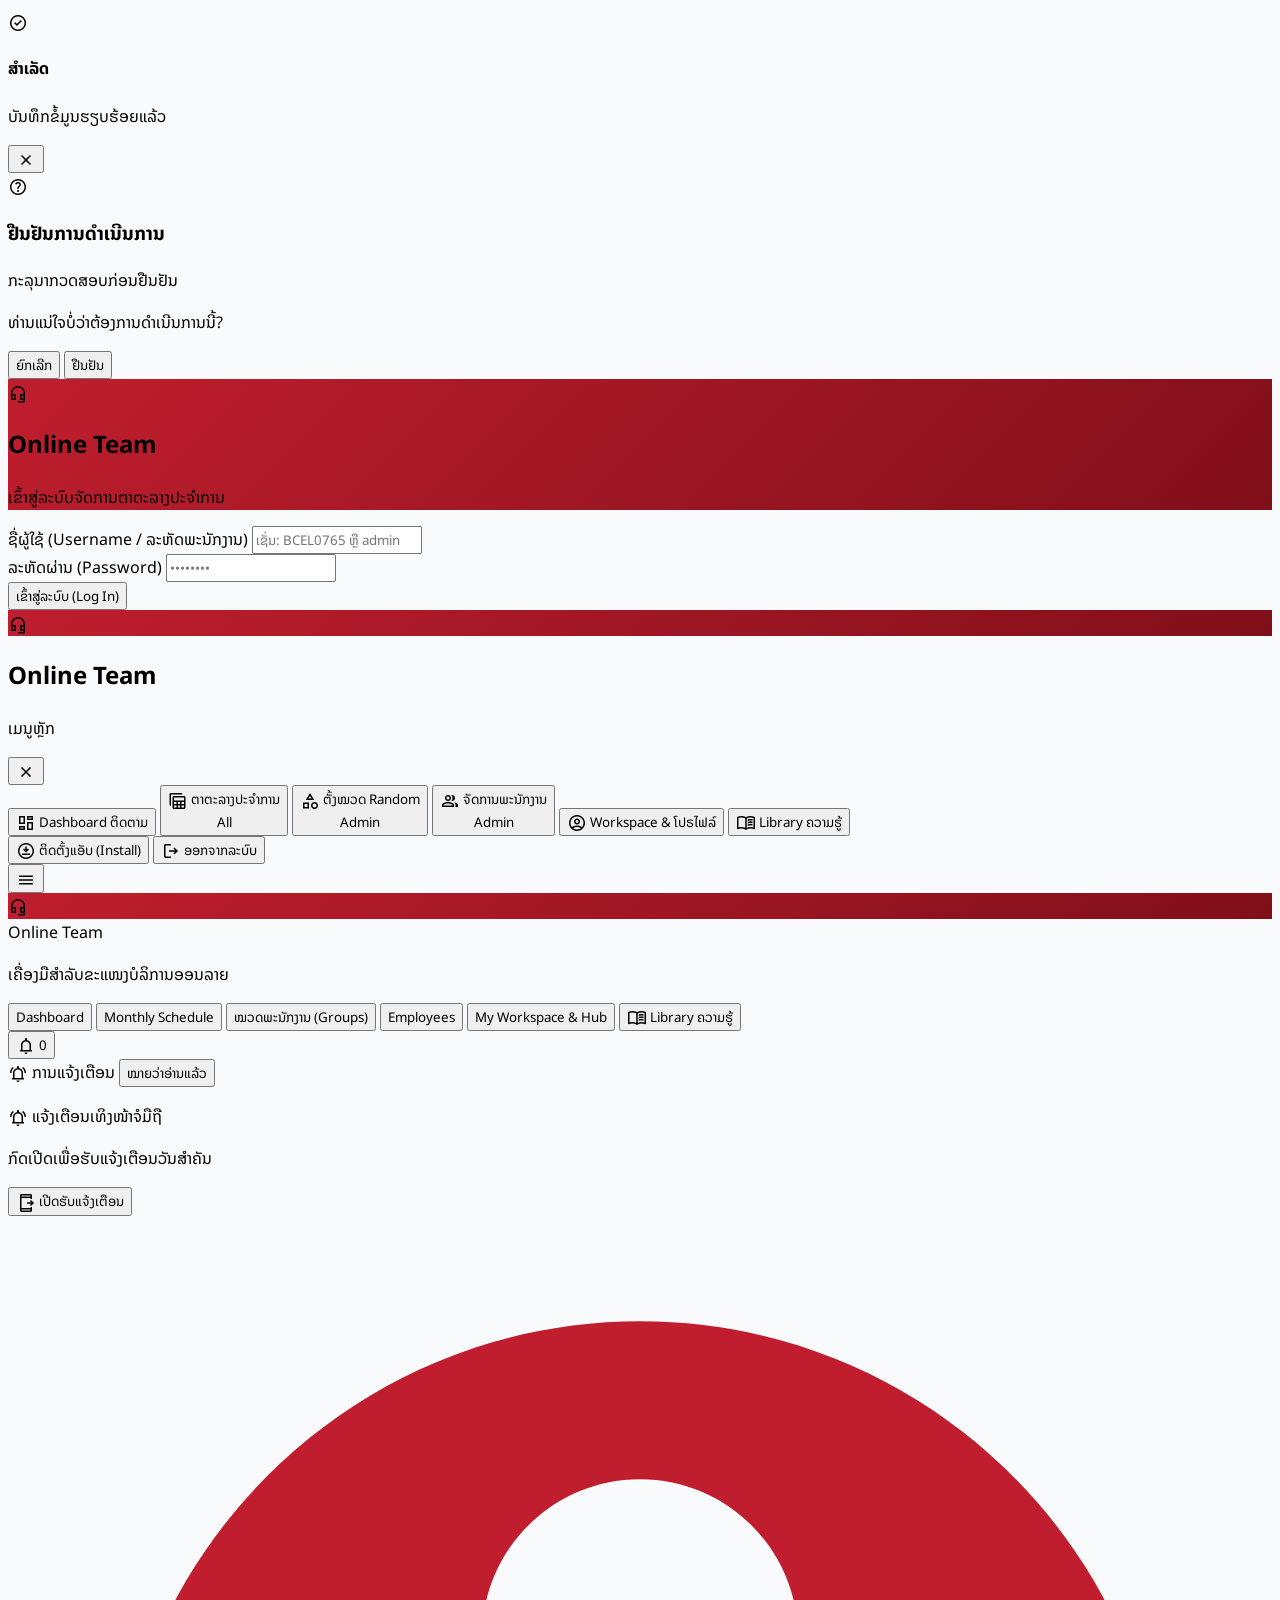
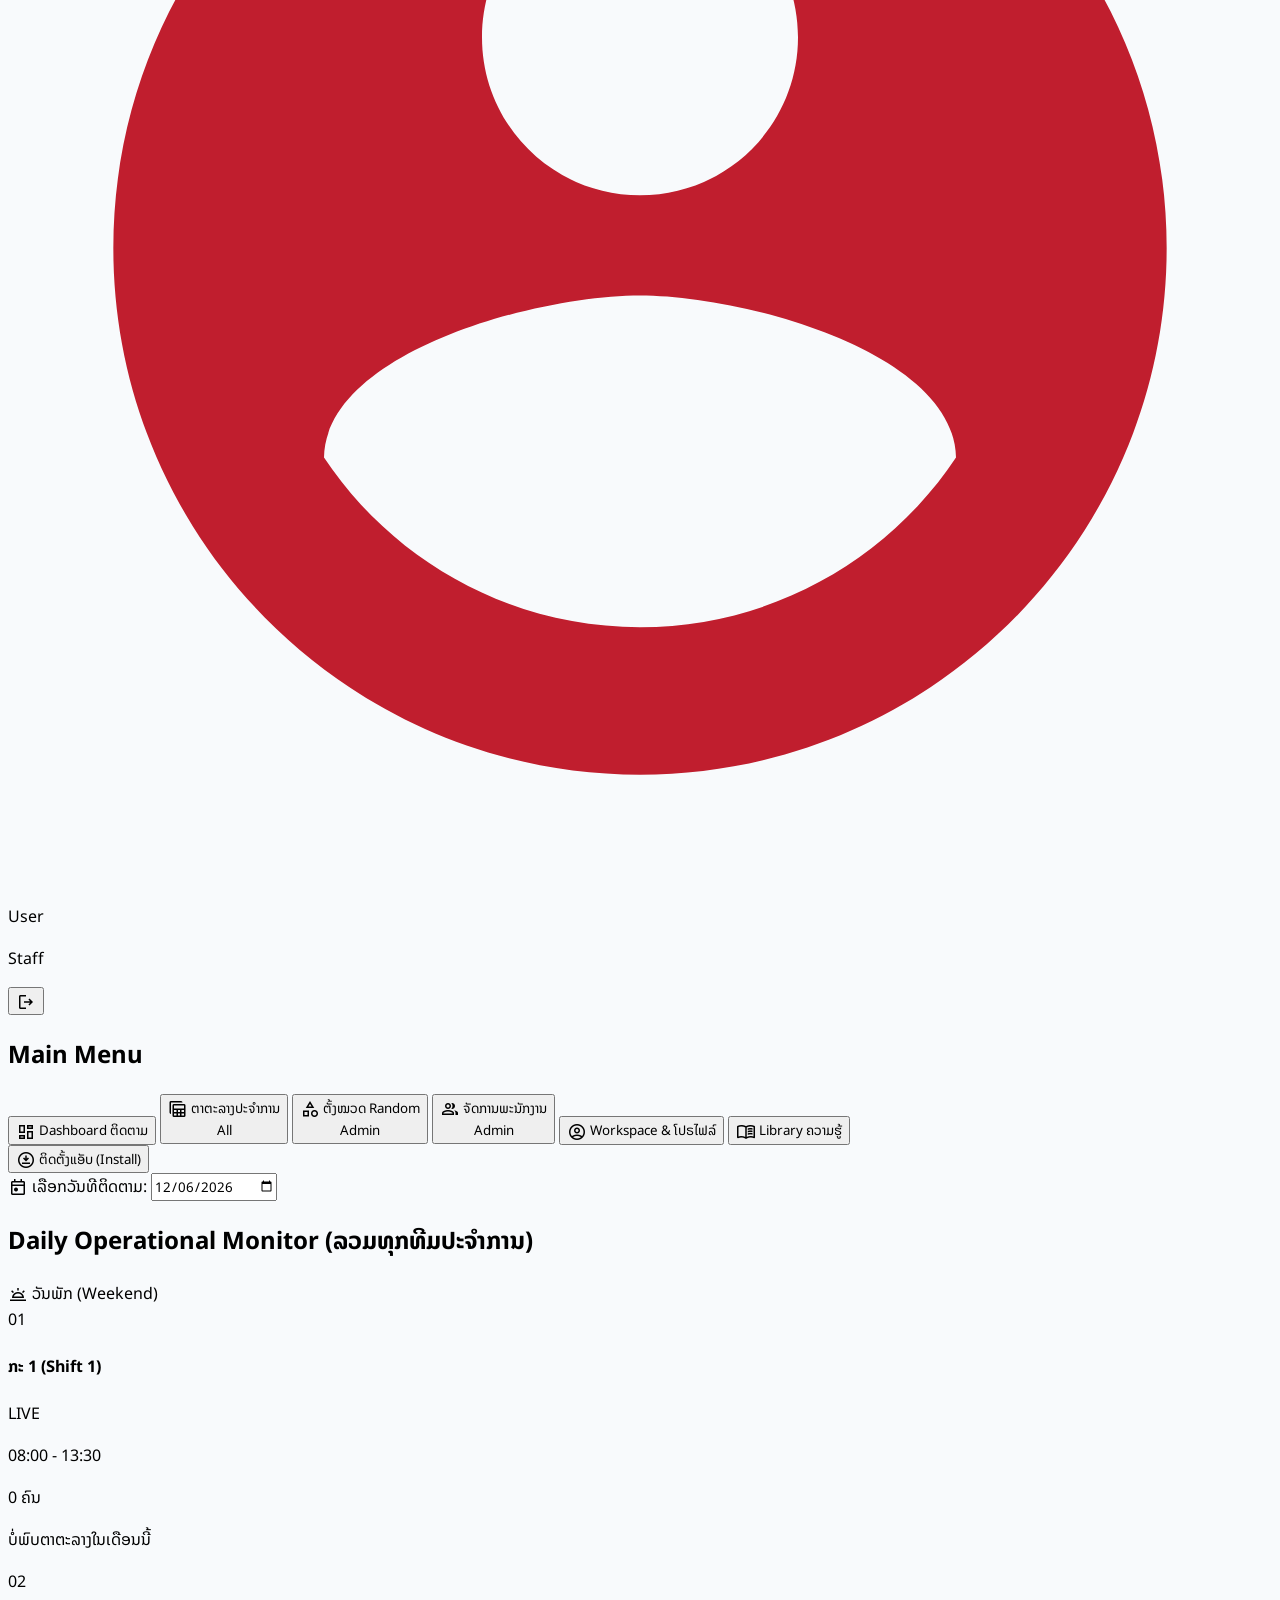
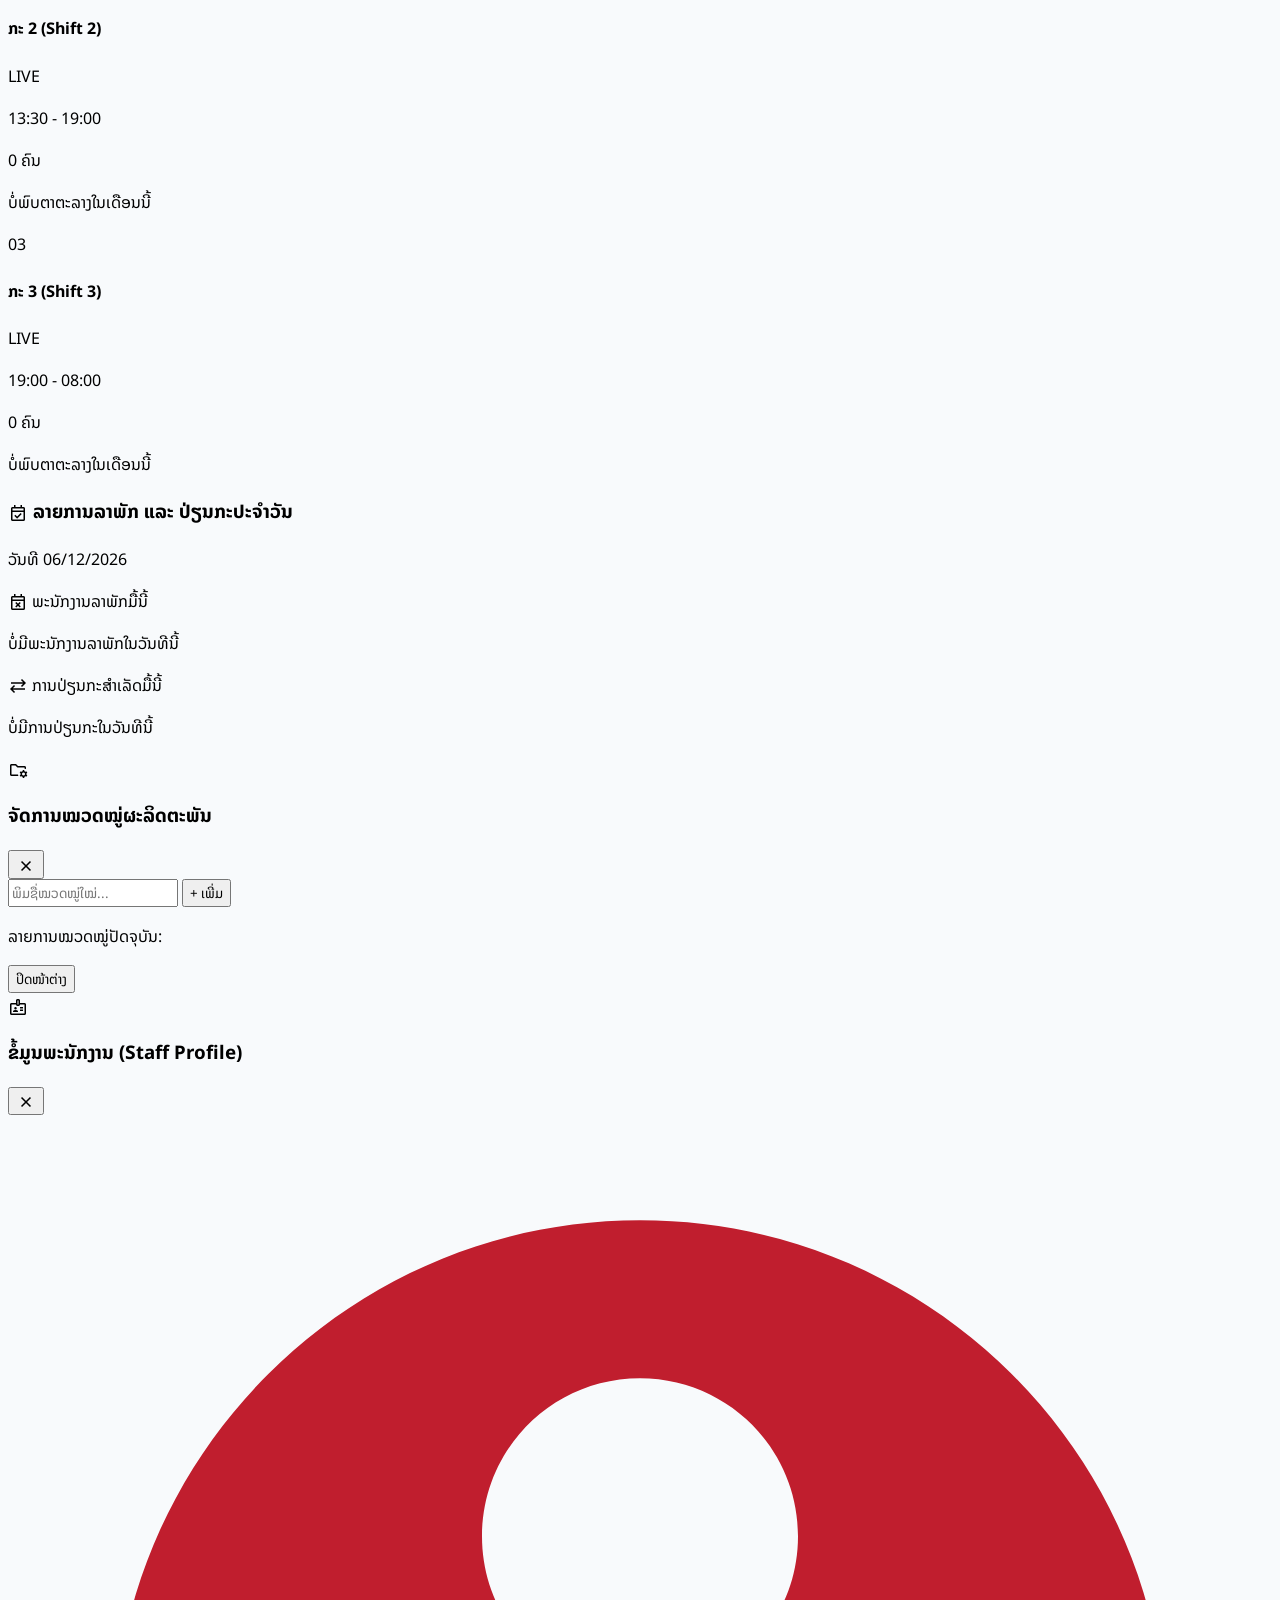
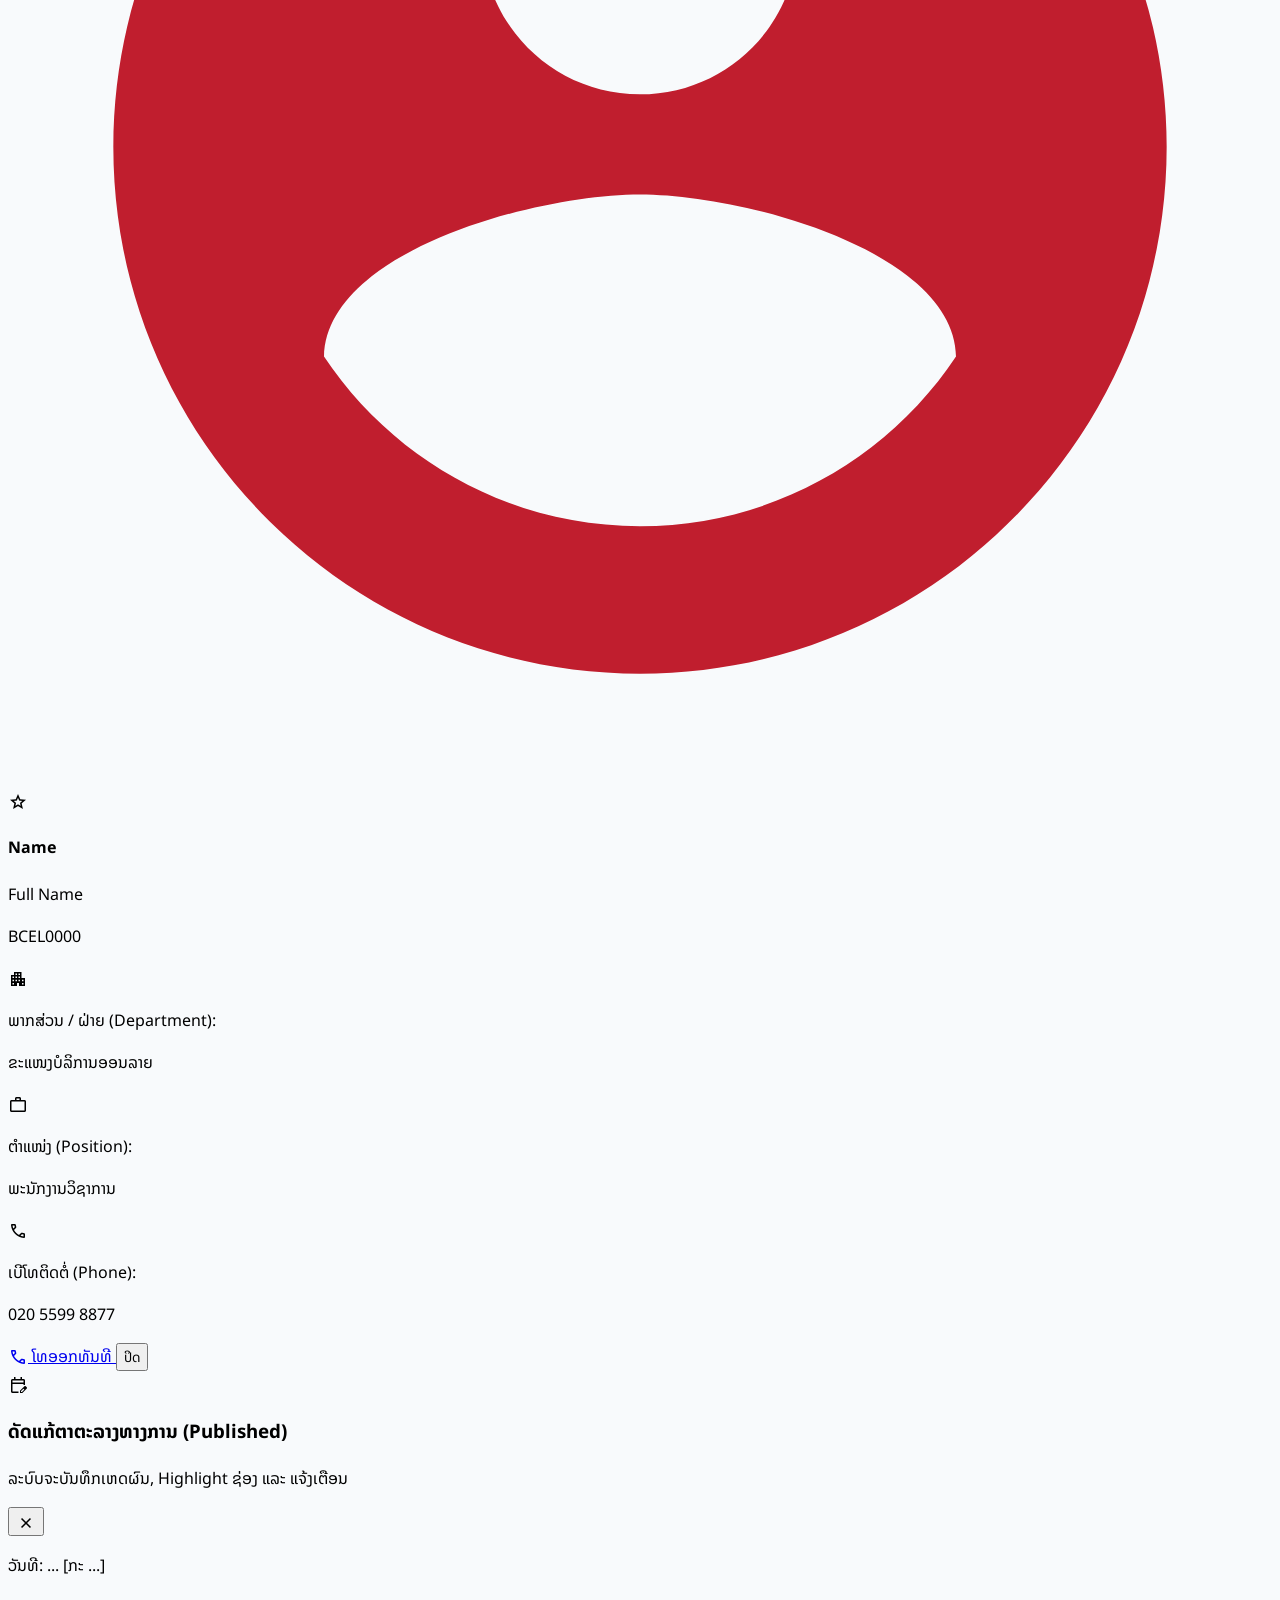
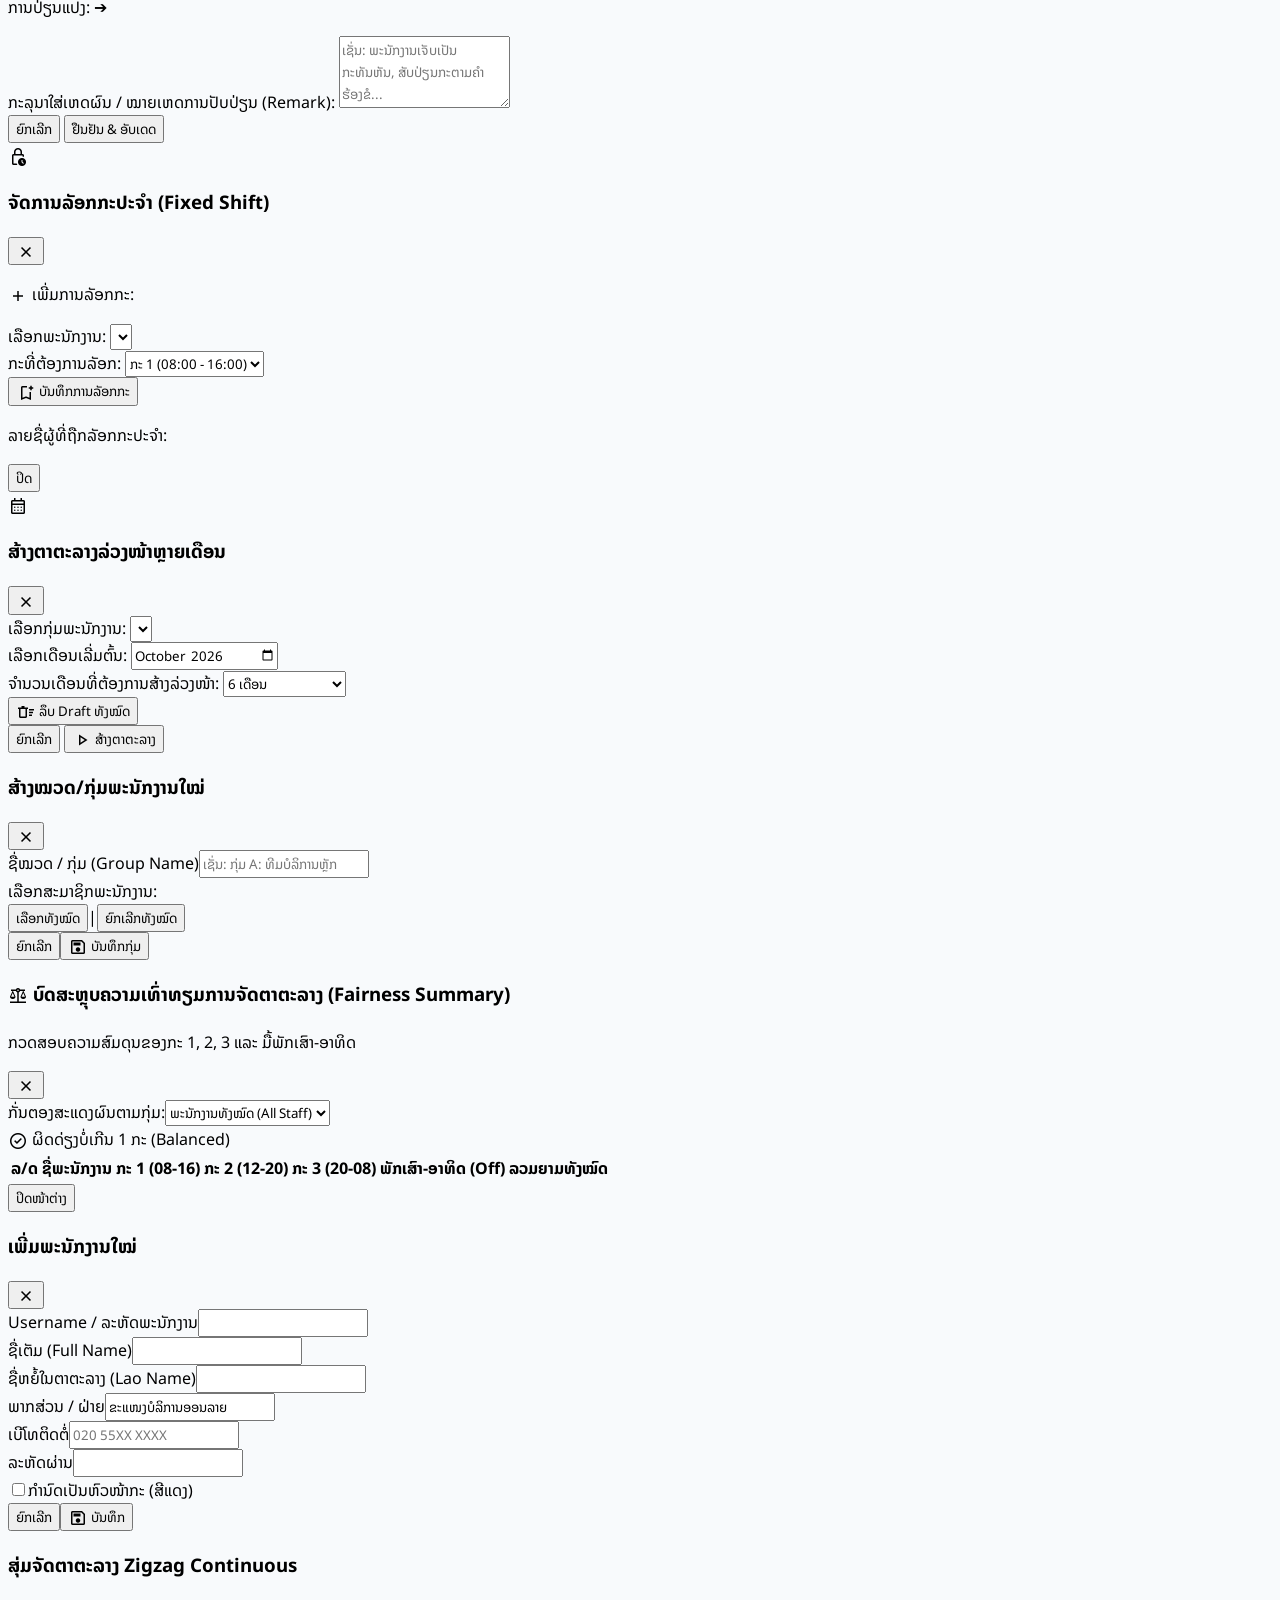
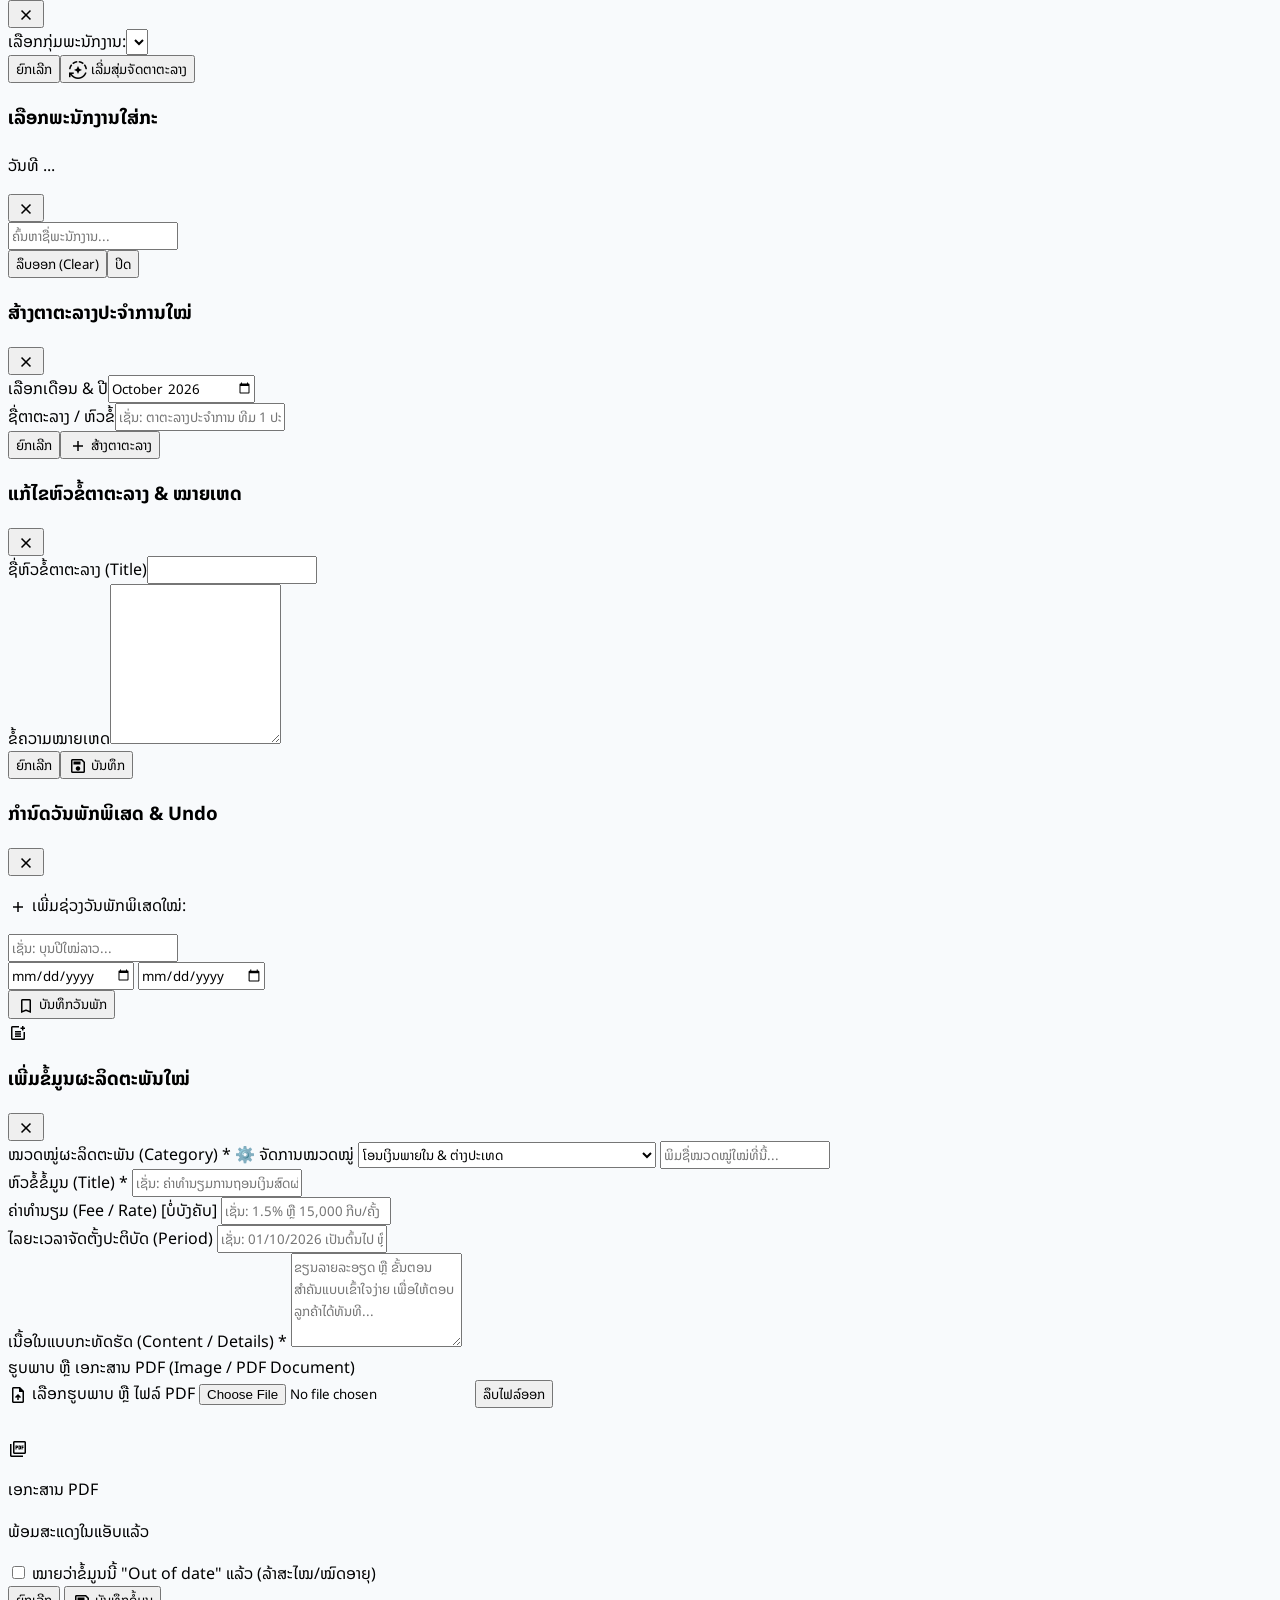
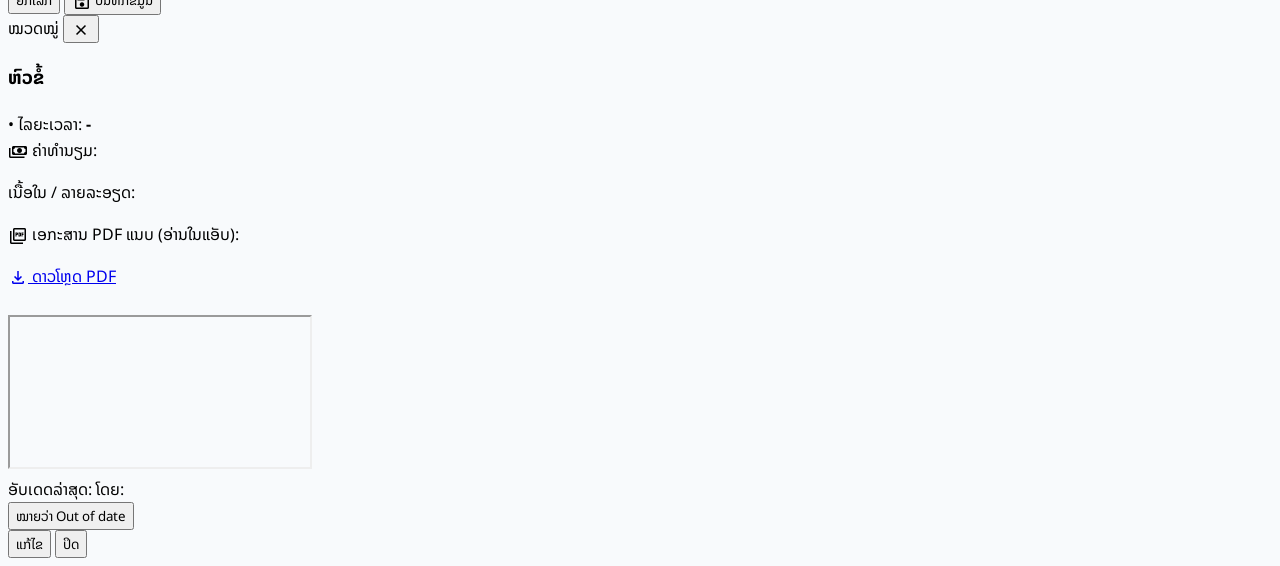
==== commit 76e5e181: "Update index.html" ====
--- a/index.html
+++ b/index.html
@@ -5,15 +5,6 @@
     <meta content="width=device-width, initial-scale=1.0, maximum-scale=1.0, user-scalable=no" name="viewport"/>
     <title>Online Team - ເຄື່ອງມືສຳລັບຂະແໜງບໍລິການອອນລາຍ</title>
     <link rel="icon" type="image/svg+xml" href="data:image/svg+xml,%3Csvg xmlns='http://www.w3.org/2000/svg' viewBox='0 0 24 24' fill='%23c01e2e'%3E%3Cpath d='M12 2a9 9 0 0 0-9 9v4a4 4 0 0 0 4 4h1v-7H5v-1a7 7 0 0 1 14 0v1h-3v7h2a1 1 0 0 1 1 1v1a1 1 0 0 1-1 1h-5v2h5a3 3 0 0 0 3-3v-1.17A3.99 3.99 0 0 0 21 15v-4a9 9 0 0 0-9-9z'/%3E%3C/svg%3E"/>
-
-    <!-- PWA Settings ສຳລັບ Android & iOS -->
-    <link rel="manifest" href="manifest.json"/>
-    <meta name="theme-color" content="#c01e2e"/>
-    <meta name="mobile-web-app-capable" content="yes"/>
-    <meta name="apple-mobile-web-app-capable" content="yes"/>
-    <meta name="apple-mobile-web-app-status-bar-style" content="default"/>
-    <meta name="apple-mobile-web-app-title" content="Online Team"/>
-    <link rel="apple-touch-icon" href="data:image/svg+xml,%3Csvg xmlns='http://www.w3.org/2000/svg' viewBox='0 0 512 512'%3E%3Crect width='512' height='512' rx='110' fill='%23c01e2e'/%3E%3Cpath d='M256 96c-88.37 0-160 71.63-160 160v64c0 35.35 28.65 64 64 64h16V256h-48v-16c0-70.69 57.31-128 128-128s128 57.31 128 128v16h-48v128h32c8.84 0 16 7.16 16 16v16c0 8.84-7.16 16-16 16h-80v32h80c26.51 0 48-21.49 48-48v-18.72C434.59 385.19 448 366.09 448 344v-88c0-88.37-71.63-160-160-160z' fill='%23ffffff'/%3E%3C/svg%3E"/>
 
     <script src="https://cdn.tailwindcss.com?plugins=forms"></script>
     <script>
@@ -35,6 +26,16 @@
     <link href="https://fonts.googleapis.com/css2?family=Material+Symbols+Outlined:wght,FILL@100..700,0..1&display=swap" rel="stylesheet"/>
     <script src="https://cdnjs.cloudflare.com/ajax/libs/html2pdf.js/0.10.1/html2pdf.bundle.min.js"></script>
     <link rel="stylesheet" href="css/style.css"/>
+
+    <!-- ⭐ PWA Settings ສຳລັບ Android & iOS (ຢູ່ໃນ HEAD ຖືກຕ້ອງ 100%) -->
+    <link rel="manifest" href="manifest.json">
+    <meta name="theme-color" content="#c01e2e">
+    <meta name="mobile-web-app-capable" content="yes">
+    <meta name="apple-mobile-web-app-capable" content="yes">
+    <meta name="apple-mobile-web-app-status-bar-style" content="default">
+    <meta name="apple-mobile-web-app-title" content="Online Team">
+    <link rel="apple-touch-icon" href="icons/icon-192.png">
+
     <style>
         .admin-only.hidden { display: none !important; }
     </style>
@@ -79,7 +80,7 @@
         </div>
     </div>
 
-    <!-- Login Modal (ພ້ອມ Visible Eye Toggle ລະຫັດຜ່ານ) -->
+    <!-- Login Modal -->
     <div id="loginModal" class="fixed inset-0 bg-slate-900/80 backdrop-blur-sm z-50 flex items-center justify-center p-4">
         <div class="bg-white w-full max-w-md rounded-3xl shadow-2xl overflow-hidden border border-slate-100">
             <div class="bg-red-gradient p-6 text-white text-center relative">
@@ -97,12 +98,7 @@
                 </div>
                 <div>
                     <label class="block text-xs font-semibold text-slate-600 mb-1">ລະຫັດຜ່ານ (Password)</label>
-                    <div class="relative flex items-center">
-                        <input type="password" id="loginPassword" onkeydown="if(event.key==='Enter') doLogin()" class="w-full border border-slate-200 rounded-xl p-3 pr-11 text-sm focus:ring-2 focus:ring-brand-red outline-none bg-slate-50 focus:bg-white transition" placeholder="••••••••"/>
-                        <button type="button" onclick="togglePasswordVisibility('loginPassword', 'loginPasswordEyeIcon')" class="absolute right-3 p-1 text-slate-400 hover:text-brand-red flex items-center justify-center cursor-pointer transition select-none" title="ເປີດ/ປິດ ເບິ່ງລະຫັດຜ່ານ">
-                            <span class="material-symbols-outlined text-[20px]" id="loginPasswordEyeIcon">visibility_off</span>
-                        </button>
-                    </div>
+                    <input type="text" id="loginPassword" onkeydown="if(event.key==='Enter') doLogin()" class="password-mask w-full border border-slate-200 rounded-xl p-3 text-sm focus:ring-2 focus:ring-brand-red outline-none bg-slate-50 focus:bg-white transition" placeholder="••••••••"/>
                 </div>
                 <button type="button" onclick="doLogin()" id="btnLogin" class="w-full bg-brand-red hover:bg-brand-red-dark text-white py-3.5 rounded-xl text-sm font-bold transition shadow-lg shadow-red-900/20 cursor-pointer">ເຂົ້າສູ່ລະບົບ (Log In)</button>
             </div>
@@ -123,14 +119,17 @@
         <nav class="flex flex-col gap-1.5 flex-1 text-xs">
             <button type="button" onclick="switchTab('dashboard'); toggleMobileDrawer();" id="mob-side-dashboard" class="mob-side-btn flex items-center gap-3 px-4 py-3 bg-red-50 text-brand-red rounded-xl font-bold text-left cursor-pointer"><span class="material-symbols-outlined text-[18px]">dashboard</span> Dashboard ຕິດຕາມ</button>
             <button type="button" onclick="switchTab('schedule'); toggleMobileDrawer();" id="mob-side-schedule" class="mob-side-btn flex items-center justify-between px-4 py-3 text-slate-600 hover:bg-slate-50 rounded-xl text-left cursor-pointer"><div class="flex items-center gap-3"><span class="material-symbols-outlined text-[18px]">table_view</span> ຕາຕະລາງປະຈຳການ</div><span class="bg-slate-100 text-slate-600 text-[9px] px-1.5 py-0.5 rounded font-bold">All</span></button>
-            <button type="button" onclick="switchTab('groups'); toggleMobileDrawer();" id="mob-side-groups" class="mob-side-btn admin-only flex items-center justify-between px-4 py-3 text-slate-600 hover:bg-slate-50 rounded-xl text-left cursor-pointer"><div class="flex items-center gap-3"><span class="material-symbols-outlined text-[18px]">category</span> ຕັ້ງໝວດ Random</div><span class="bg-brand-red text-white text-[9px] px-1.5 py-0.5 rounded font-bold">Admin</span></button>
-            <button type="button" onclick="switchTab('employees'); toggleMobileDrawer();" id="mob-side-employees" class="mob-side-btn admin-only flex items-center justify-between px-4 py-3 text-slate-600 hover:bg-slate-50 rounded-xl text-left cursor-pointer"><div class="flex items-center gap-3"><span class="material-symbols-outlined text-[18px]">group</span> ຈັດການພະນັກງານ</div><span class="bg-brand-red text-white text-[9px] px-1.5 py-0.5 rounded font-bold">Admin</span></button>
-            <button type="button" onclick="switchTab('profile'); toggleMobileDrawer();" id="mob-side-profile" class="mob-side-btn flex items-center gap-3 px-4 py-3 text-slate-600 hover:bg-slate-50 rounded-xl text-left cursor-pointer"><span class="material-symbols-outlined text-[18px]">account_circle</span> <span id="mobSideProfileNavTitle">Workspace & ໂປຣໄຟລ໌</span></button>
+            <button type="button" onclick="switchTab('groups')" id="mob-side-groups" class="mob-side-btn admin-only flex items-center justify-between px-4 py-3 text-slate-600 hover:bg-slate-50 rounded-xl text-left cursor-pointer"><div class="flex items-center gap-3"><span class="material-symbols-outlined text-[18px]">category</span> ຕັ້ງໝວດ Random</div><span class="bg-brand-red text-white text-[9px] px-1.5 py-0.5 rounded font-bold">Admin</span></button>
+            <button type="button" onclick="switchTab('employees')" id="mob-side-employees" class="mob-side-btn admin-only flex items-center justify-between px-4 py-3 text-slate-600 hover:bg-slate-50 rounded-xl text-left cursor-pointer"><div class="flex items-center gap-3"><span class="material-symbols-outlined text-[18px]">group</span> ຈັດການພະນັກງານ</div><span class="bg-brand-red text-white text-[9px] px-1.5 py-0.5 rounded font-bold">Admin</span></button>
+            <button type="button" onclick="switchTab('profile')" id="mob-side-profile" class="mob-side-btn flex items-center gap-3 px-4 py-3 text-slate-600 hover:bg-slate-50 rounded-xl text-left cursor-pointer"><span class="material-symbols-outlined text-[18px]">account_circle</span> <span id="mobSideProfileNavTitle">Workspace & ໂປຣໄຟລ໌</span></button>
             <button type="button" onclick="switchTab('library'); toggleMobileDrawer();" id="mob-side-library" class="mob-side-btn flex items-center gap-3 px-4 py-3 text-slate-600 hover:bg-slate-50 rounded-xl text-left cursor-pointer"><span class="material-symbols-outlined text-[18px]">menu_book</span> Library ຄວາມຮູ້</button>
         </nav>
-        <div class="pt-4 border-t border-slate-100 space-y-2">
-            <button type="button" id="pwaInstallMobBtn" onclick="triggerPwaInstall()" class="w-full py-2.5 bg-brand-red hover:bg-brand-red-dark text-white rounded-xl font-bold text-xs flex items-center justify-center gap-2 shadow-md cursor-pointer">
-                <span class="material-symbols-outlined text-base">install_mobile</span> ຕິດຕັ້ງແອັບລົງມືຖື (Install App)
+
+        <!-- 📲 ປຸ່ມຕິດຕັ້ງແອັບໃນ Mobile Drawer -->
+        <div class="pt-3 border-t border-slate-100 space-y-2">
+            <button type="button" id="mobBtnInstallApp" onclick="installPWAApp()" class="hidden w-full py-2.5 px-3 bg-emerald-50 hover:bg-emerald-100 text-emerald-800 border border-emerald-200 rounded-xl font-bold text-xs items-center justify-center gap-2 transition cursor-pointer">
+                <span class="material-symbols-outlined text-base text-emerald-600">download_for_offline</span>
+                <span>ຕິດຕັ້ງແອັບ (Install)</span>
             </button>
             <button type="button" onclick="logout()" class="w-full py-2.5 bg-slate-100 hover:bg-slate-200 text-slate-700 rounded-xl font-bold text-xs flex items-center justify-center gap-2 cursor-pointer"><span class="material-symbols-outlined text-sm">logout</span> ອອກຈາກລະບົບ</button>
         </div>
@@ -156,18 +155,13 @@
             </nav>
         </div>
         <div class="flex items-center gap-2 md:gap-3">
-            <button type="button" id="pwaInstallTopBtn" onclick="triggerPwaInstall()" class="px-3 py-1.5 rounded-xl bg-red-50 hover:bg-brand-red text-brand-red hover:text-white border border-red-200 transition text-xs font-bold flex items-center gap-1.5 cursor-pointer shadow-2xs" title="ຕິດຕັ້ງແອັບລົງອຸປະກອນ">
-                <span class="material-symbols-outlined text-[18px]">install_mobile</span>
-                <span class="hidden sm:inline">ຕິດຕັ້ງແອັບ</span>
-            </button>
-
             <div class="relative flex items-center">
                 <button type="button" onclick="toggleNotificationDropdown()" class="p-2 rounded-xl bg-slate-100 hover:bg-slate-200 text-slate-700 transition relative cursor-pointer flex items-center justify-center">
                     <span class="material-symbols-outlined text-[22px]">notifications</span>
                     <span id="notifBadge" class="hidden absolute -top-1.5 -right-1.5 bg-brand-red text-white text-[10px] min-w-[18px] h-[18px] px-1 rounded-full items-center justify-center font-bold shadow-md border-2 border-white animate-bounce">0</span>
                 </button>
                 <div id="notifDropdown" class="hidden absolute right-0 top-12 w-80 sm:w-96 bg-white rounded-2xl shadow-2xl border border-slate-200 z-50 p-4 font-lao">
-                    <div class="flex justify-between items-center pb-2.5 border-b border-slate-100 mb-2.5">
+                    <div class="flex justify-between items-center pb-2.5 border-b border-slate-100 mb-3">
                         <span class="font-bold text-xs text-slate-800 flex items-center gap-1.5"><span class="material-symbols-outlined text-brand-red text-base">notifications_active</span> ການແຈ້ງເຕືອນ</span>
                         <button type="button" onclick="markAllNotificationsAsRead()" class="text-[10px] text-brand-red hover:underline font-bold cursor-pointer">ໝາຍວ່າອ່ານແລ້ວ</button>
                     </div>
@@ -199,6 +193,14 @@
                 <button type="button" onclick="switchTab('profile')" id="side-profile" class="side-nav-btn flex items-center gap-3 px-4 py-2.5 text-slate-600 hover:bg-slate-50 rounded-xl transition text-left cursor-pointer"><span class="material-symbols-outlined text-[18px]">account_circle</span> <span id="sideProfileNavTitle">Workspace & ໂປຣໄຟລ໌</span></button>
                 <button type="button" onclick="switchTab('library')" id="side-library" class="side-nav-btn flex items-center gap-3 px-4 py-2.5 text-slate-600 hover:bg-slate-50 rounded-xl transition text-left cursor-pointer"><span class="material-symbols-outlined text-[18px]">menu_book</span> Library ຄວາມຮູ້</button>
             </nav>
+
+            <!-- 📲 ປຸ່ມຕິດຕັ້ງແອັບໃນ Desktop Sidebar (ຢູ່ລຸ່ມເມນູສະອາດຕາ) -->
+            <div class="pt-3 border-t border-slate-100 mt-auto">
+                <button type="button" id="btnInstallApp" onclick="installPWAApp()" class="hidden w-full py-2.5 px-3 bg-emerald-50 hover:bg-emerald-100 text-emerald-800 border border-emerald-200 rounded-xl font-bold text-xs items-center justify-center gap-2 transition cursor-pointer shadow-2xs">
+                    <span class="material-symbols-outlined text-base text-emerald-600">download_for_offline</span>
+                    <span>ຕິດຕັ້ງແອັບ (Install)</span>
+                </button>
+            </div>
         </aside>
 
         <!-- VIEW 1: DASHBOARD -->
@@ -209,7 +211,7 @@
                         <div class="flex items-center gap-2 text-xs font-semibold mb-1 text-slate-500">
                             <span class="material-symbols-outlined text-base text-brand-red">today</span>
                             <span>ເລືອກວັນທີຕິດຕາມ:</span>
-                            <input type="date" id="dashDateInput" class="bg-slate-50 border border-slate-200 rounded-lg px-2.5 py-1 text-xs font-bold text-brand-red cursor-pointer"/>
+                            <input type="date" id="dashDateInput" onchange="renderDashboard()" class="bg-slate-50 border border-slate-200 rounded-lg px-2.5 py-1 text-xs font-bold text-brand-red cursor-pointer"/>
                         </div>
                         <h2 class="text-lg md:text-xl font-bold text-slate-800">Daily Operational Monitor (ລວມທຸກທີມປະຈຳການ)</h2>
                     </div>
@@ -292,7 +294,9 @@
 
         <!-- VIEW 2: MONTHLY SCHEDULE BUILDER -->
         <main id="view-schedule" class="tab-view flex-1 overflow-hidden flex-col bg-slate-100 pb-20 md:pb-0">
+            
             <div class="px-4 md:px-6 py-3 bg-white border-b border-slate-200 flex flex-wrap justify-between items-center gap-2.5 shrink-0 shadow-sm">
+                
                 <div class="flex flex-wrap items-center gap-1.5">
                     <div class="flex items-center border border-slate-300 rounded-xl bg-slate-50 p-0.5">
                         <span class="material-symbols-outlined text-slate-500 text-lg px-2">calendar_today</span>
@@ -549,15 +553,7 @@
                                 <div><label class="block font-semibold text-slate-600 mb-1">ຊື່ເຕັມ (Full Name)</label><input type="text" id="profNameInput" class="w-full border border-slate-200 rounded-xl p-2.5 text-xs outline-none focus:ring-1 focus:ring-brand-red"/></div>
                                 <div><label class="block font-semibold text-slate-600 mb-1">ພາກສ່ວນ / ຂະແໜງເຮັດວຽກ (Department)</label><input type="text" id="profDeptInput" class="w-full border border-slate-200 rounded-xl p-2.5 text-xs outline-none focus:ring-1 focus:ring-brand-red" placeholder="ເຊັ່ນ: ຂະແໜງບໍລິການອອນລາຍ"/></div>
                                 <div><label class="block font-semibold text-slate-600 mb-1">ເບີໂທຕິດຕໍ່ (Phone Number)</label><input type="text" id="profPhoneInput" class="w-full border border-slate-200 rounded-xl p-2.5 text-xs outline-none focus:ring-1 focus:ring-brand-red" placeholder="ເຊັ່ນ: 020 55XX XXXX"/></div>
-                                <div>
-                                    <label class="block font-semibold text-slate-600 mb-1">ລະຫັດຜ່ານໃໝ່ (New Password)</label>
-                                    <div class="relative flex items-center">
-                                        <input type="password" id="profPassInput" class="w-full border border-slate-200 rounded-xl p-2.5 pr-10 text-xs outline-none focus:ring-1 focus:ring-brand-red" placeholder="ໃສ່ລະຫັດໃໝ່..."/>
-                                        <button type="button" onclick="togglePasswordVisibility('profPassInput', 'profPassEyeIcon')" class="absolute right-2.5 p-1 text-slate-400 hover:text-brand-red flex items-center justify-center cursor-pointer select-none">
-                                            <span class="material-symbols-outlined text-[18px]" id="profPassEyeIcon">visibility_off</span>
-                                        </button>
-                                    </div>
-                                </div>
+                                <div><label class="block font-semibold text-slate-600 mb-1">ລະຫັດຜ່ານໃໝ່ (New Password)</label><input type="text" id="profPassInput" class="password-mask w-full border border-slate-200 rounded-xl p-2.5 text-xs outline-none focus:ring-1 focus:ring-brand-red" placeholder="ໃສ່ລະຫັດໃໝ່..."/></div>
                                 <button type="button" onclick="handleUpdateProfile()" class="w-full bg-brand-red hover:bg-brand-red-dark text-white py-2.5 rounded-xl font-bold transition shadow-md cursor-pointer flex items-center justify-center gap-1.5">
                                     <span class="material-symbols-outlined text-sm">save</span> ບັນທຶກໂປຣໄຟລ໌
                                 </button>
@@ -668,6 +664,7 @@
         <!-- VIEW 6: PRODUCT & KNOWLEDGE LIBRARY -->
         <main id="view-library" class="tab-view flex-1 overflow-y-auto p-4 md:p-6 pb-24 md:pb-6 flex-col gap-6 bg-slate-50 font-lao">
             <div class="max-w-7xl mx-auto w-full space-y-5">
+                
                 <div class="flex flex-col sm:flex-row justify-between items-start sm:items-center gap-3 bg-white p-5 rounded-3xl border border-slate-200 shadow-sm">
                     <div>
                         <h2 class="text-lg md:text-xl font-bold text-slate-800 flex items-center gap-2">
@@ -722,6 +719,7 @@
     </div>
 
     <!-- MODALS -->
+    
     <div id="manageCategoryModal" class="fixed inset-0 bg-slate-900/60 z-50 hidden flex items-center justify-center p-4">
         <div class="bg-white w-full max-w-md rounded-3xl shadow-2xl overflow-hidden font-lao max-h-[90vh] flex flex-col">
             <div class="p-4 md:p-5 bg-slate-800 text-white flex justify-between items-center shrink-0">
@@ -918,9 +916,14 @@
                         <option value="12">12 ເດືອນ (ເຕັມ 1 ປີ)</option>
                     </select>
                 </div>
-                <div class="flex justify-end items-center pt-3 border-t gap-2">
-                    <button type="button" onclick="document.getElementById('batchMonthModal').classList.add('hidden')" class="px-4 py-2 border rounded-xl cursor-pointer">ຍົກເລີກ</button>
-                    <button type="button" onclick="executeBatchMonthGenerate()" class="px-5 py-2 bg-slate-800 hover:bg-slate-900 text-white rounded-xl font-bold shadow cursor-pointer flex items-center gap-1"><span class="material-symbols-outlined text-sm">play_arrow</span> ສ້າງຕາຕະລາງ</button>
+                <div class="flex justify-between items-center pt-3 border-t">
+                    <button type="button" onclick="deleteAllDraftSheets()" class="px-3 py-2 bg-white hover:bg-red-50 text-slate-600 hover:text-brand-red border border-slate-200 rounded-xl font-bold flex items-center gap-1 cursor-pointer">
+                        <span class="material-symbols-outlined text-xs">delete_sweep</span> ລຶບ Draft ທັງໝົດ
+                    </button>
+                    <div class="flex gap-2">
+                        <button type="button" onclick="document.getElementById('batchMonthModal').classList.add('hidden')" class="px-4 py-2 border rounded-xl cursor-pointer">ຍົກເລີກ</button>
+                        <button type="button" onclick="executeBatchMonthGenerate()" class="px-5 py-2 bg-slate-800 hover:bg-slate-900 text-white rounded-xl font-bold shadow cursor-pointer flex items-center gap-1"><span class="material-symbols-outlined text-sm">play_arrow</span> ສ້າງຕາຕະລາງ</button>
+                    </div>
                 </div>
             </div>
         </div>
@@ -960,7 +963,7 @@
         </div>
     </div>
 
-    <!-- Employee Modal (ພ້ອມ Visible Eye) -->
+    <!-- Employee Modal -->
     <div id="empModal" class="fixed inset-0 bg-slate-900/60 z-50 hidden flex items-center justify-center p-4">
         <div class="bg-white w-full max-w-md rounded-3xl shadow-xl overflow-hidden">
             <div class="p-5 bg-slate-800 text-white flex justify-between items-center"><h3 class="font-bold text-sm" id="empModalTitle">ເພີ່ມພະນັກງານໃໝ່</h3><button type="button" onclick="closeEmpModal()" class="text-white/80 hover:text-white flex items-center justify-center cursor-pointer"><span class="material-symbols-outlined text-xl">close</span></button></div>
@@ -973,15 +976,7 @@
                     <div><label class="block font-semibold mb-1">ພາກສ່ວນ / ຝ່າຍ</label><input type="text" id="modalEmpDept" value="ຂະແໜງບໍລິການອອນລາຍ" class="w-full border border-slate-200 rounded-xl p-2.5 outline-none"/></div>
                     <div><label class="block font-semibold mb-1">ເບີໂທຕິດຕໍ່</label><input type="text" id="modalEmpPhone" placeholder="020 55XX XXXX" class="w-full border border-slate-200 rounded-xl p-2.5 outline-none"/></div>
                 </div>
-                <div>
-                    <label class="block font-semibold mb-1">ລະຫັດຜ່ານ</label>
-                    <div class="relative flex items-center">
-                        <input type="password" id="modalEmpPass" class="w-full border border-slate-200 rounded-xl p-2.5 pr-10 outline-none" placeholder="••••••••"/>
-                        <button type="button" onclick="togglePasswordVisibility('modalEmpPass', 'empPassEyeIcon')" class="absolute right-2.5 p-1 text-slate-400 hover:text-brand-red flex items-center justify-center cursor-pointer select-none">
-                            <span class="material-symbols-outlined text-[18px]" id="empPassEyeIcon">visibility_off</span>
-                        </button>
-                    </div>
-                </div>
+                <div><label class="block font-semibold mb-1">ລະຫັດຜ່ານ</label><input type="text" id="modalEmpPass" class="password-mask w-full border border-slate-200 rounded-xl p-2.5 outline-none"/></div>
                 <div class="flex items-center gap-2 pt-1"><input type="checkbox" id="modalEmpIsLeader" class="rounded text-brand-red focus:ring-brand-red h-4 w-4"/><label for="modalEmpIsLeader" class="font-bold text-brand-red">ກຳນົດເປັນຫົວໜ້າກະ (ສີແດງ)</label></div>
                 <div class="flex justify-end gap-2 pt-3 border-t"><button type="button" onclick="closeEmpModal()" class="px-4 py-2 border rounded-xl cursor-pointer">ຍົກເລີກ</button><button type="button" onclick="handleSaveEmployee()" class="px-5 py-2 bg-brand-red hover:bg-brand-red-dark text-white rounded-xl font-bold cursor-pointer flex items-center gap-1"><span class="material-symbols-outlined text-sm">save</span> ບັນທຶກ</button></div>
             </div>
@@ -1207,35 +1202,6 @@
             </div>
         </div>
     </div>
-
-    <!-- ⭐ ຟັງຊັນ VISIBLE EYE TOGGLE (ເຮັດວຽກທັນທີ 100% ບໍ່ມີວັນ Error) -->
-    <script>
-        function togglePasswordVisibility(inputId, iconId) {
-            var input = document.getElementById(inputId);
-            var icon = document.getElementById(iconId);
-            if (!input) return;
-
-            var isHidden = input.type === 'password' || input.classList.contains('password-mask');
-            if (isHidden) {
-                input.type = 'text';
-                input.classList.remove('password-mask');
-                if (icon) {
-                    icon.innerText = 'visibility';
-                    icon.classList.add('text-brand-red');
-                    icon.classList.remove('text-slate-400');
-                }
-            } else {
-                input.type = 'password';
-                input.classList.add('password-mask');
-                if (icon) {
-                    icon.innerText = 'visibility_off';
-                    icon.classList.remove('text-brand-red');
-                    icon.classList.add('text-slate-400');
-                }
-            }
-        }
-        window.togglePasswordVisibility = togglePasswordVisibility;
-    </script>
 
     <!-- JS MODULES -->
     <script src="js/app.js"></script>
